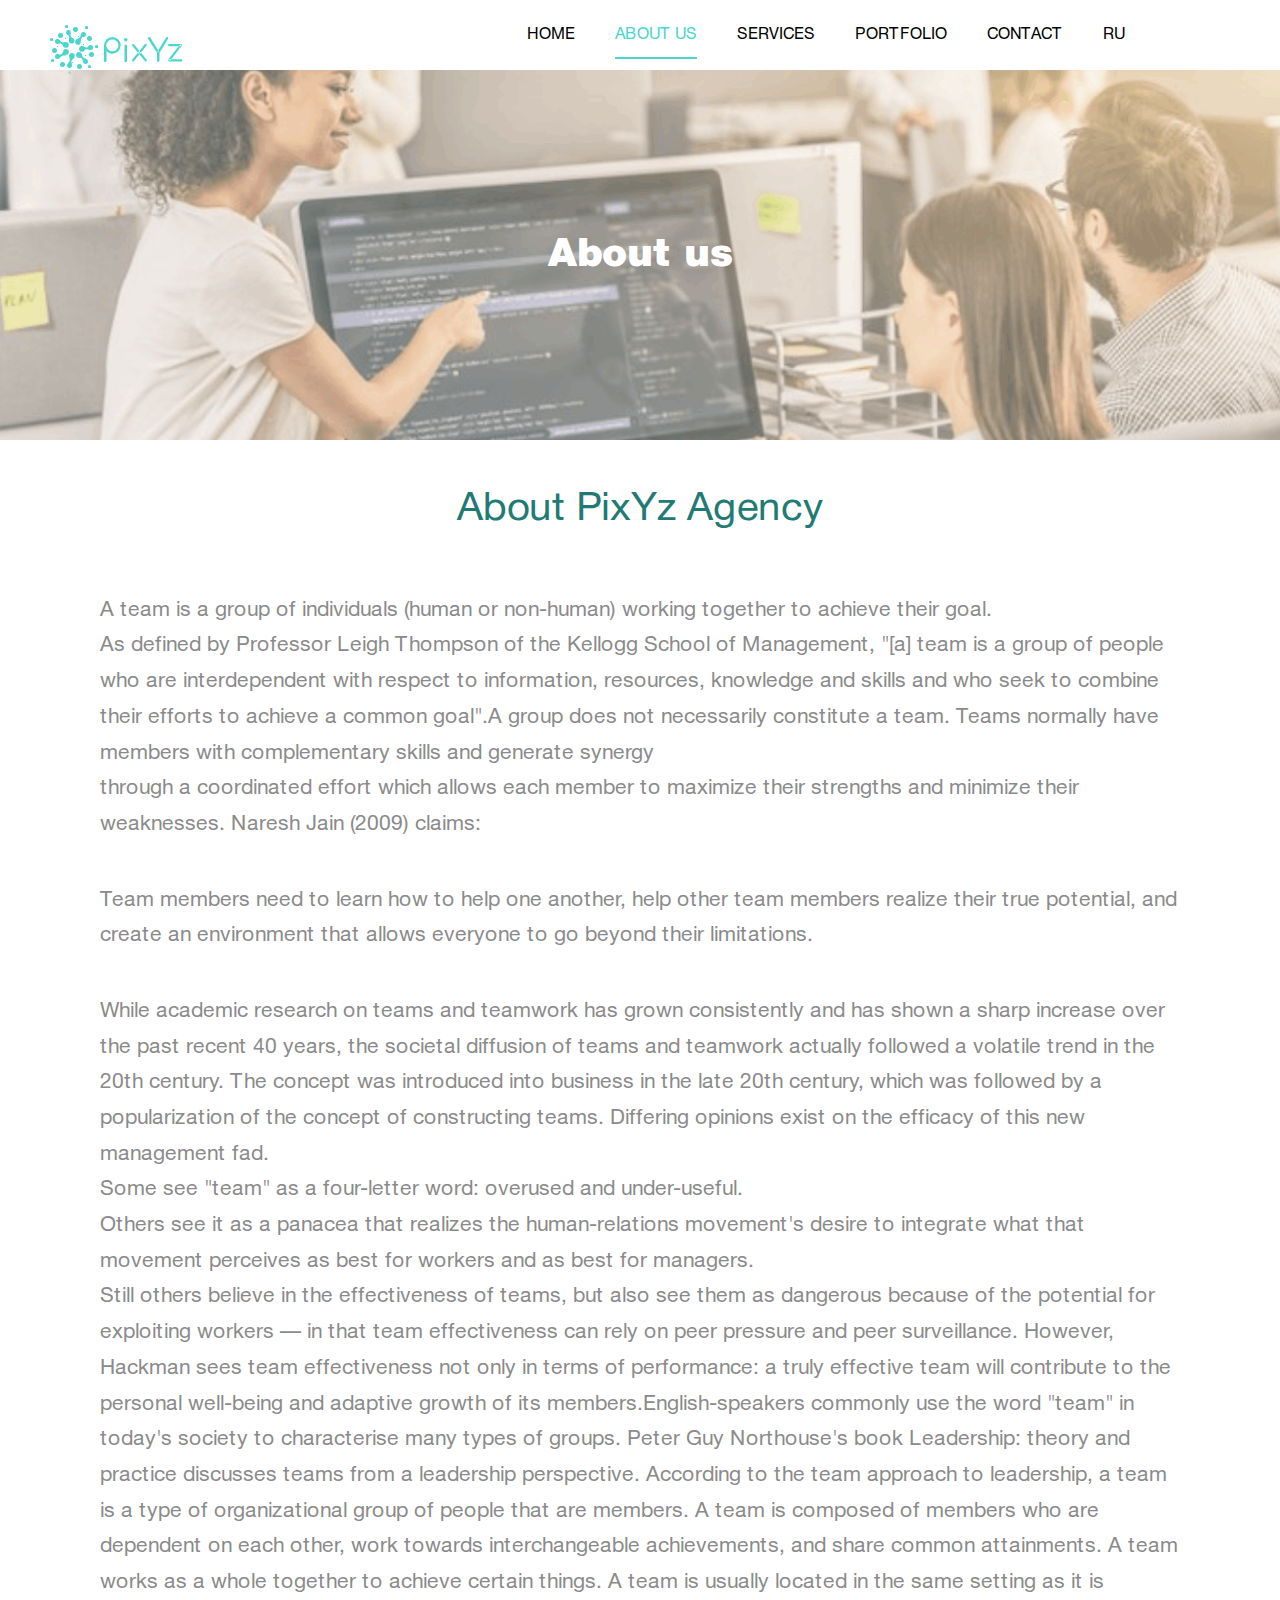
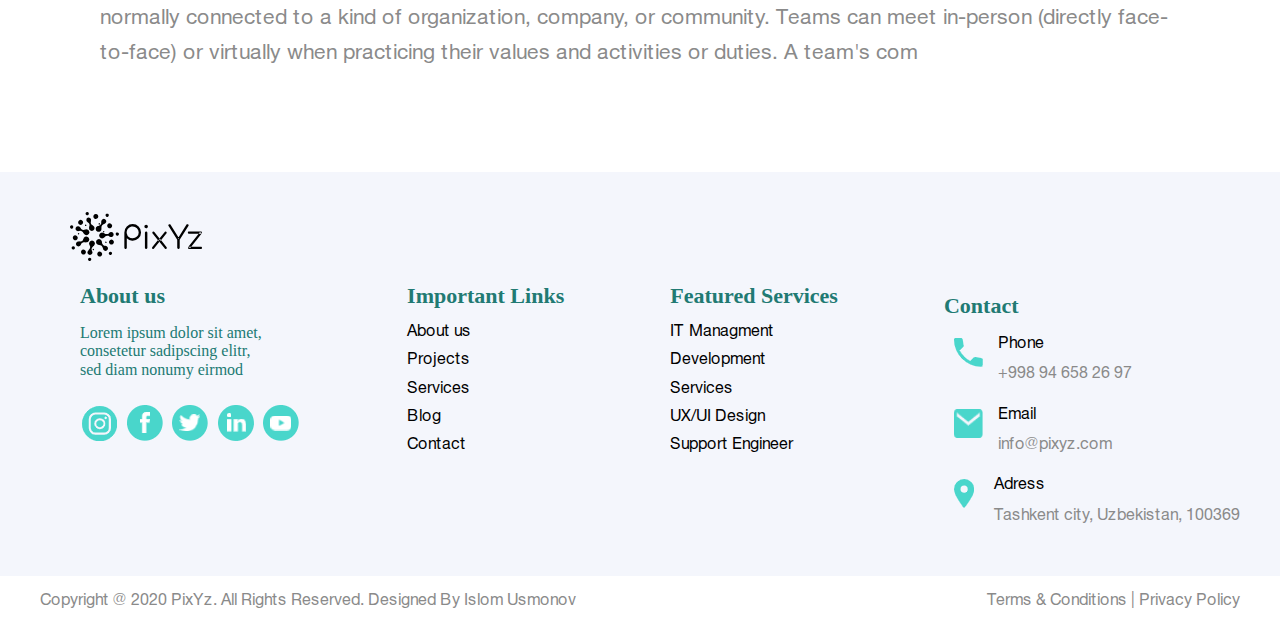
==== about_us.html @ d9779541 "add files" ====
<!DOCTYPE html>
<html lang="en">

<head>
    <meta charset="UTF-8">
    <meta http-equiv="X-UA-Compatible" content="IE=edge">
    <meta name="viewport" content="width=device-width, initial-scale=1.0">
    <title>About us</title>
    <link rel="icon" href="./asseste/images/site_icon.svg">
    <link rel="stylesheet" href="./asseste/fonts/stylesheet.css">
    <link rel="stylesheet" href="./asseste/Css/style.css">
    <link rel="stylesheet" href="./asseste/Css/about_us.css">
    <link rel="stylesheet" href="./asseste/Css/Responsive/Home_responsive.css">
    <link rel="stylesheet" href="./asseste/Css/Responsive/About_responsive.css">
</head>

<body>
    <header>
        <nav class="container glv_header">
            <div>
                <img src="./asseste/images/logo.png" alt=""> 
            </div>
            <ul>
                <li>
                    <a href="./index.html">HOME</a>
                </li>
                <li class="home">
                    <a href="./about_us.html">ABOUT US</a>
                </li>
                <li>
                    <a href="./services.html">SERVICES</a>
                </li>
                <li>
                    <a href="./portafilo.html">PORTFOLIO</a>
                </li>
                <li>
                    <a href="./contact.html">CONTACT</a>
                </li>
                <li class="drop_down_hover">
                    <div class="drop_down_wrapper">
                        <p class="drop_down">RU</p>
                        <img src="./asseste/images/dropdown.png" alt="" width="20" height="13">
                    </div>
                    <div class="drop_down_menu">
                        <p>UZ</p>
                        <p>RU</p>
                        <p>EN</p>
                    </div>
                </li>
            </ul>
        </nav>
        <div class="hamburger_menu ">
            <nav class="container">
                <div>
                    <img src="./asseste/images/logo.png" alt=""> 
                </div>
                <ul>
                    <li class="drop_down_hover">
                        <div class="drop_down_wrapper">
                            <p class="drop_down">RU</p>
                            <img src="./asseste/images/dropdown.png" alt="" width="20" height="13">
                        </div>
                        <div class="drop_down_menu">
                            <p>UZ</p>
                            <p>RU</p>
                            <p>EN</p>
                        </div>
                    </li>
                    <li>
                        <button class="burger_open_button"><img src="./asseste/images/Hamburger_icon.svg.png" alt=""></button>
                    </li>
                </ul>
            </nav>
            <div class="burder_body">
                <button>&times;</button>
            <ul>
                <li class="home">
                    <a href="./index.html">HOME</a>
                </li>
                <li>
                    <a href="./about_us.html">ABOUT US</a>
                </li>
                <li>
                    <a href="./services.html">SERVICES</a>
                </li>
                <li>
                    <a href="./portafilo.html">PORTFOLIO</a>
                </li>
                <li>
                    <a href="./contact.html">CONTACT</a>
                </li>
            </ul>
            </div>
        </div>
    </header>

    <main>
        <section class="Hero_section">
            <div class="hero_section_wrapper container">
                <h1>About us</h1>
            </div>
        </section>
        <section class="content_section">
            <div class="content_wrapper container">
                <h1>About PixYz Agency</h1>
                <p>
                    A team is a group of individuals (human or non-human) working together to achieve their goal. <br>
                    As defined by Professor Leigh Thompson of the Kellogg School of Management, "[a] team is a group of
                    people who are
                    interdependent with respect to information, resources, knowledge and skills and who seek to combine
                    their efforts to achieve a
                    common goal".A group does not necessarily constitute a team. Teams normally have members with
                    complementary skills
                    and generate synergy <br>
                    through a coordinated effort which allows each member to maximize their strengths and minimize their
                    weaknesses. Naresh
                    Jain (2009) claims:
                </p>
                <p> Team members need to learn how to help one another, help other team members realize their true
                    potential, and create an
                    environment that allows everyone to go beyond their limitations.</p>


                <p>
                    While academic research on teams and teamwork has grown consistently and has shown a sharp increase
                    over the past recent
                    40 years, the societal diffusion of teams and teamwork actually followed a volatile trend in the
                    20th century. The concept was
                    introduced into business in the late 20th century, which was followed by a popularization of the
                    concept of constructing teams.
                    Differing opinions exist on the efficacy of this new management fad.<br>
                    Some see "team" as a four-letter word: overused and under-useful. <br>
                    Others see it as a panacea that realizes the human-relations movement's desire to integrate what
                    that movement perceives as
                    best for workers and as best for managers. <br>
                    Still others believe in the effectiveness of teams, but also see them as dangerous because of the
                    potential for exploiting
                    workers — in that team effectiveness can rely on peer pressure and peer surveillance.
                    However, Hackman sees team effectiveness not only in terms of performance: a truly effective team
                    will contribute to the
                    personal well-being and adaptive growth of its members.English-speakers commonly use the word "team"
                    in today's society to
                    characterise many types of groups. Peter Guy Northouse's book Leadership: theory and practice
                    discusses teams from a leadership perspective. According to the team approach to leadership, a team
                    is a type of
                    organizational group of people that are members. A team is composed of members who are dependent on
                    each other, work
                    towards interchangeable achievements, and share common attainments. A team works as a whole together
                    to achieve certain
                    things. A team is usually located in the same setting as it is normally connected to a kind of
                    organization, company, or
                    community. Teams can meet in-person (directly face-to-face) or virtually when practicing their
                    values and activities or duties. A
                    team's com
                </p>
            </div>
        </section>
    </main>
    <footer>
        <div class="footer-wrapper container">
            <img src="./asseste/images/logo.svg" alt="">
            <div>
                <ul class="footer_biglist">
                    <li>
                        <strong> About us</strong>
                        <p>Lorem ipsum dolor sit amet,
                            consetetur sadipscing elitr,
                            sed diam nonumy eirmod</p>
                        <div class="linked_list_footer">
                            <a href="./">
                                <img src="./asseste/images/icon_intagram.png" alt="">
                            </a>
                            <a href="./">
                                <img src="./asseste/images/icon_facebook.png" alt="">
                            </a>
                            <a href="./">
                                <img src="./asseste/images/icon_twich.png" alt="">
                            </a>
                            <a href="./">
                                <img src="./asseste/images/icon_in.png" alt="">
                            </a>
                            <a href="./">
                                <img src="./asseste/images/icon_youttube.png" alt="">
                            </a>
                        </div>
                    </li>
                    <li>
                        <ul class="footer_mini-list">
                            <li>
                                <strong>Important Links</strong>
                            </li>
                            <li>
                                <a href="./about_us.html">About us </a>
                            </li>
                            <li>
                                <a href="./portafilo.html">Projects </a>
                            </li>
                            <li>
                                <a href="./services.html">Services</a>
                            </li>
                            <li>
                                <a href="./portafilo.html">Blog </a>
                            </li>
                            <li>
                                <a href="./contact.html">Contact</a>
                            </li>
                        </ul>
                    </li>
                    <li>
                        <ul class="footer_mini-list">
                            <li>
                                <strong>Featured Services</strong>
                            </li>
                            <li>
                                <a href="./#servies">IT Managment</a>
                            </li>
                            <li>
                                <a href="./#servies">Development</a>
                            </li>
                            <li>
                                <a href="./#servies">Services</a>
                            </li>
                            <li>
                                <a href="./#servies">UX/UI Design</a>
                            </li>
                            <li>
                                <a href="./#servies">Support Engineer</a>
                            </li>
                        </ul>
                    </li>
                    <li>
                        <ul class="footer_mini-list contant-list">
                            <li>
                                <strong> Contact</strong>
                            </li>
                            <li>
                                <img src="./asseste/images/icon_tell.png" alt="">
                                <div>
                                    <p>Phone </p>
                                    <a href="/">+998 94 658 26 97</a>
                                </div>
                            </li>
                            <li>
                                <img src="./asseste/images/icon_message.png" alt="">
                                <div>
                                    <p>Email</p>
                                    <a href="/">info@pixyz.com</a>
                                </div>
                            </li>
                            <li>
                                <img class="icon_location" src="./asseste/images/icon_location.png" alt="">
                                <div>
                                    <p>Adress</p>
                                    <a href="/">Tashkent city, Uzbekistan, 100369</a>
                                </div>
                            </li>
                        </ul>
                    </li>
                </ul>
            </div>
        </div>
    </footer>
    <div class="auhor_policy container">
        <p>Copyright @ 2020 PixYz. All Rights Reserved. Designed By Islom Usmonov</p>
        <p><a href="/">Terms & Conditions</a> | <a href="/">Privacy Policy</a></p>
    </div>
    <script src="./asseste/JS/hamburger_menu.js"></script>
</body>

</html>
---- asseste/fonts/stylesheet.css ----
@font-face {
    font-family: 'HelveticaNeueCyr';
    src: url('HelveticaNeueCyr-Black.woff2') format('woff2'),
        url('HelveticaNeueCyr-Black.woff') format('woff');
    font-weight: 900;
    font-style: normal;
    font-display: swap;
}

@font-face {
    font-family: 'HelveticaNeueCyr';
    src: url('HelveticaNeueCyr-UltraLight.woff2') format('woff2'),
        url('HelveticaNeueCyr-UltraLight.woff') format('woff');
    font-weight: 200;
    font-style: normal;
    font-display: swap;
}

@font-face {
    font-family: 'HelveticaNeueCyr';
    src: url('HelveticaNeueCyr-Roman.woff2') format('woff2'),
        url('HelveticaNeueCyr-Roman.woff') format('woff');
    font-weight: normal;
    font-style: normal;
    font-display: swap;
}

@font-face {
    font-family: 'HelveticaNeueCyr';
    src: url('HelveticaNeueCyr-Thin.woff2') format('woff2'),
        url('HelveticaNeueCyr-Thin.woff') format('woff');
    font-weight: 100;
    font-style: normal;
    font-display: swap;
}

@font-face {
    font-family: 'HelveticaNeueCyr';
    src: url('HelveticaNeueCyr-UltraLightItalic.woff2') format('woff2'),
        url('HelveticaNeueCyr-UltraLightItalic.woff') format('woff');
    font-weight: 200;
    font-style: italic;
    font-display: swap;
}
---- asseste/Css/style.css ----
@charset "UTF-8";

*,
*::before,
*::after {
  -webkit-box-sizing: border-box;
  box-sizing: border-box;
}

body {
  margin: 0;
  padding: 0;
  font-family: 'HelveticaNeueCyr';
}

ul li {
  list-style: none;
}

a {
  text-decoration: none;
}

.container {
  width: 1540px;
  margin: 0 auto;
}

header nav {
  padding: 15px;
  display: -webkit-box;
  display: -ms-flexbox;
  display: flex;
  -webkit-box-pack: justify;
  -ms-flex-pack: justify;
  justify-content: space-between;
}

header nav ul {
  display: -webkit-box;
  display: -ms-flexbox;
  display: flex;
  margin-right: 50px;
}

header nav ul li {
  padding: 10px 20px;
}

header nav ul li a {
  color: black;
  -webkit-transition: all 0.5s;
  transition: all 0.5s;
  font-family: 'HelveticaNeueCyr';
}

header nav ul li a:hover {
  padding-bottom: 15px;
  font-weight: 500;
  font-size: 15;
  color: #49d6cb !important;
  border-bottom: 2px solid #49d6cb;
}

header nav ul .home a {
  padding-bottom: 15px;
  font-weight: 500;
  font-size: 15;
  color: #49d6cb !important;
  border-bottom: 2px solid #49d6cb;
}

.drop_down_wrapper {
  margin: 0;
  padding: 10px;
  display: -webkit-box;
  display: -ms-flexbox;
  display: flex;
  -webkit-box-orient: horizontal;
  -webkit-box-direction: normal;
  -ms-flex-direction: row;
  flex-direction: row;
}

.drop_down_wrapper {
  margin-left: -10px;
}

.drop_down_wrapper p {
  margin: 0;
  padding: 0px;
  margin-top: -10px;
}

.drop_down_wrapper img {
  margin-left: 5px;
  margin-top: -10px;
}

.drop_down_hover:hover .drop_down_menu {
  display: block;
}

.drop_down_menu {
  display: none;
  background-color: #fdfdf8;
  width: 50px;
  text-align: center;
  position: absolute;
  z-index: 5;
}

.drop_down_menu p {
  padding: 5px;
}

.drop_down_menu p:hover {
  cursor: pointer;
}
.hamburger_menu {
  display: none;
}
.hamburger_menu nav ul li{
  margin-top: -10px;
} 
.hamburger_menu .burder_body {
  position: fixed;
  width: 100%;
  height: 100vh;
  background-color: rgba(0, 0, 0, 0.8);
  z-index: 5000;
  top: 0;
  left: 0;
  right: 100%;
  bottom: 0;
  text-align: right;
  padding: 20px;
  transition: all 1s;
}
.hamburger_menu .burder_body ul li a{
  color: #fff;
  display: inline-block;
  padding: 20px 0;
  
}
.hamburger_menu .burder_body button {
  background-color: rgba(0, 0, 0, 0.8);
  color: #fff;
  border: none;
  font-size: 35px;
}
.burger_open_button {
  background-color: #fff;
  border: none;
 
}
.burger_open_button img {
  width: 25px;
  height: 25px;
}
.Hero_wrapper {
  margin-top: 100px;
  display: -webkit-box;
  display: -ms-flexbox;
  display: flex;
  -webkit-box-pack: justify;
  -ms-flex-pack: justify;
  justify-content: space-between;
  padding: 20px;
}

.Hero_wrapper .hero_left {
  margin-top: 1%;
}

.Hero_wrapper .hero_left h2 {
  font-family: 'comfortaa';
  font-weight: bold;
  width: 360px;
  font-size: 56px;
  font-weight: 500;
}

.Hero_wrapper .hero_left p {
  width: 633px;
  margin-top: -20px;
  font-size: 20px;
}

.Hero_wrapper .img_call {
  display: block;
  margin-top: -20px;
  margin-left: 100%;
  -webkit-transition: all 1s;
  transition: all 1s;
}

.Hero_wrapper .img_call:hover {
  cursor: pointer;
  -webkit-transform: scale(1.5);
  transform: scale(1.5);
}

.Hero_wrapper .hero_left::before {
  content: url("../images/dots_hero.png");
  position: absolute;
  margin-left: -3%;
  margin-top: 5%;
}

.Hero_wrapper .hero_left::after {
  content: url("../images/bacground_hero_2.png");
  position: absolute;
  margin-left: 7.5%;
  margin-top: -16%;
  z-index: -5;
}

.PixYz-easier_section {
  background-image: url("../images/img_bacground_3.png"), url("../images/img_bacground_2.png");
  background-position: top left, top right;
  background-size: 1038px, 1042px;
  background-repeat: no-repeat;
}

.PixYz-easier_wrapper div {
  padding-top: 180px;
  margin: 90px;
  text-align: center;
  padding-bottom: 310px;
}

.PixYz-easier_wrapper h4 {
  font-size: 40px;
  font-weight: 300;
  font-family: "comfortaa";
  color: #217a73;
}

.PixYz-easier_wrapper p {
  color: #8a8a8a;
  font-size: 22px;
  width: 1266px;
  margin: 0 auto;
  margin-top: -10px;
  line-height: 1.5;
  position: relative;
}

.PixYz-easier_wrapper p::after {
  content: url("../images/Component 2 – 1.png");
  position: absolute;
  left: 30%;
  right: 0;
  height: 100px;
}

.services_section {
  background-color: #f4f6fc;
  margin-top: -110px;
  padding-top: 50px;
}

.services_section .services_wrapper {
  text-align: center;
}

.services_section .services_wrapper h3 {
  font-size: 40px;
  font-weight: 400;
  color: #217a73;
}

.services_section .services_wrapper .paragrph_services {
  font-size: 24px;
  color: #7d7d7d;
  width: 950px;
  margin: 0 auto;
  line-height: 1.5;
}

.services_section .services_wrapper .services_cards {
  position: relative;
  display: -webkit-box;
  display: -ms-flexbox;
  display: flex;
  -ms-flex-wrap: wrap;
  flex-wrap: wrap;
  margin: 0 auto;
  margin-top: 20px;
  margin-bottom: 10px;
}

.services_section .services_wrapper .services_cards li {
  width: 420px;
  margin: 0 auto;
  background-color: #fff;
  border-radius: 10px;
  margin: 20px;
  -webkit-transition: all 0.5s;
  transition: all 0.5s;
  z-index: 5;
}

.services_section .services_wrapper .services_cards li div {
  margin-top: 40px;
  background-color: #49d6cb;
  border-radius: 50%;
  display: inline-block;
  width: 91px;
  height: 91px;
}

.services_section .services_wrapper .services_cards li div svg {
  margin: 0 auto;
  margin-top: 20%;
}

.services_section .services_wrapper .services_cards li h4 {
  font-size: 24px;
  font-weight: 500;
  font-family: "comfortaa";
}

.services_section .services_wrapper .services_cards li p {
  width: 300px;
  font-size: 16px;
  color: #c9c9c9;
  margin: 0 auto;
  line-height: 1.5;
}

.services_section .services_wrapper .services_cards li a {
  display: inline-block;
  margin: 20px;
  margin-bottom: 40px;
  color: #49d6cb;
}

.services_section .services_wrapper .services_cards li:hover {
  background-color: #49d6cb;
}

.services_section .services_wrapper .services_cards li:hover svg path{
  fill: #49D6CB!important;
}
.services_section .services_wrapper .services_cards li:hover a {
  color: #fff;
}

.services_section .services_wrapper .services_cards li:hover p {
  color: #fff;
}

.services_section .services_wrapper .services_cards li:hover h4 {
  color: #fff;
}

.services_section .services_wrapper .services_cards li:hover div {
  background-color: #fff;
}

.services_section .services_wrapper .services_cards li:hover div img svg path {
  fill: #217a73 !important;
}

.services_section .services_wrapper .services_cards::after {
  content: url("../images/servis_bacground.png");
  position: absolute;
  right: 8%;
  bottom: -20%;
}

.services_section .services_wrapper .img_servis_new {
  display: inline-block;
  margin-bottom: -40px;
  -webkit-transition: all 0.5s;
  transition: all 0.5s;
}

.services_section .services_wrapper .img_servis_new:hover {
  cursor: pointer;
  -webkit-transform: scale(1.1);
  transform: scale(1.1);
}

.work_line_section .work_line_wrapper {
  margin-top: 100px;
  text-align: center;
}

.work_line_section .work_line_wrapper h2 {
  color: #217a73;
  font-weight: 500;
  font-size: 40px;
}

.work_line_section .work_line_wrapper ul {
  display: -webkit-box;
  display: -ms-flexbox;
  display: flex;
  -webkit-box-orient: vertical;
  -webkit-box-direction: normal;
  -ms-flex-direction: column;
  flex-direction: column;
}

.work_line_section .work_line_wrapper ul .first_li::before {
  content: url("../images/Group 1580.png");
  position: absolute;
  margin-top: -9%;
  margin-left: 5%;
}

.work_line_section .work_line_wrapper ul .middle_li::before {
  content: url("../images/Group 1582.png");
  position: absolute;
  margin-top: -18%;
  margin-left: 3%;
}

.work_line_section .work_line_wrapper ul .last_li::before {
  content: url("../images/Group 1583.png");
  position: absolute;
  margin-top: -14%;
  margin-left: 27%;
}

.work_line_section .work_line_wrapper ul .last_li::after {
  content: url("../images/Group 1584.png");
  position: absolute;
  margin-top: 19%;
  margin-left: 32%;
}

.work_line_section .work_line_wrapper ul li {
  display: -webkit-box;
  display: -ms-flexbox;
  display: flex;
  -ms-flex-pack: distribute;
  justify-content: space-around;
  margin-top: 190px;
}

.work_line_section .work_line_wrapper ul li div {
  margin-top: 2%;
}

.work_line_section .work_line_wrapper ul li div h3 {
  color: #217a73;
  text-align: left;
  font-size: 32px;
  font-weight: 500;
}

.work_line_section .work_line_wrapper ul li div p {
  width: 610px;
  text-align: left;
  color: #8a8a8a;
  font-size: 24px;
  line-height: 1.5;
}

.work_line_section .work_line_wrapper button {
  background-color: #49d6cb;
  border: none;
  border-radius: 5px;
  padding: 15px 40px;
  margin-top: 80px;
  -webkit-transition: all 0.5s;
  transition: all 0.5s;
  border: 1px solid #fff;
}

.work_line_section .work_line_wrapper button a {
  color: #fff;
}

.work_line_section .work_line_wrapper button:hover {
  background-color: #fff;
  color: #49d6cb;
  cursor: pointer;
  border: 1px solid #49d6cb;
}

.work_line_section .work_line_wrapper button:hover a {
  color: #49d6cb !important;
}

.flex_reverse {
  display: -webkit-box;
  display: -ms-flexbox;
  display: flex;
  -webkit-box-orient: horizontal !important;
  -webkit-box-direction: reverse !important;
  -ms-flex-direction: row-reverse !important;
  flex-direction: row-reverse !important;
}

.flex_reverse div {
  margin-top: 0 !important;
}

.technologies_section .technologies_wrapper {
  margin-top: 70px;
}

.technologies_section .technologies_wrapper h2 {
  color: #217a73;
  text-align: center;
  font-weight: normal;
  font-size: 40px;
}

.technologies_section .technologies_wrapper p {
  color: #7d7d7d;
  font-size: 24px;
  width: 90%;
  line-height: 1.5;
  position: relative;
}

.technologies_section .technologies_wrapper p::before {
  content: url("../images/servis_bacground.png");
  position: absolute;
  margin-top: -50px;
  margin-left: -70px;
}

.technologies_section .technologies_wrapper ul {
  display: -webkit-box;
  display: -ms-flexbox;
  display: flex;
  -ms-flex-wrap: wrap;
  flex-wrap: wrap;
}

.technologies_section .technologies_wrapper ul li {
  width: 105px;
  height: 120px;
  margin: 16px;
  background-color: #fff !important;
  z-index: 5;
  -webkit-transition: all 0.5s;
  transition: all 0.5s;
}

.technologies_section .technologies_wrapper ul li img {
  width: 50px;
  height: 50px;
  margin-left: 25%;
  margin-top: 20%;
}

.technologies_section .technologies_wrapper ul li h6 {
  margin-top: 20px;
  text-align: center;
  color: #fff;
  font-size: 16px;
}

.technologies_section .technologies_wrapper ul li:hover {
  -webkit-box-shadow: 0px 0px 15px 5px rgba(0, 0, 0, 0.160784);
  box-shadow: 0px 0px 15px 5px rgba(0, 0, 0, 0.160784);
}

.technologies_section .technologies_wrapper ul li:hover h6 {
  color: #7d7d7d;
}

.section_slider {
  background-color: #F4F6FC;
}

.section_slider .slider_wrapper {
  padding-bottom: 80px;
  width: 900px;
}

.section_slider .slider_wrapper .swiper-slide {
  text-align: center;
}

.section_slider .slider_wrapper .swiper-slide h3 {
  padding-top: 60px;
  color: #217a73;
  font-size: 40px;
  font-weight: 500;
}

.section_slider .slider_wrapper .swiper-slide p {
  margin: 0 auto;
  margin-top: -20px;
  width: 637px;
  color: #7d7d7d;
  line-height: 2;
}

.section_slider .slider_wrapper .swiper-slide p::before {
  content: url("../images/vergul_icon.png");
  position: absolute;
  margin-left: -150px;
  margin-top: -50px;
}

.section_slider .slider_wrapper .swiper-slide p::after {
  content: url("../images/vergul_icon.png");
  position: absolute;
  margin-left: 0px;
  -webkit-transform: rotate(180deg);
  transform: rotate(180deg);
  margin-top: 0px;
}

.section_slider .slider_wrapper .swiper-slide .user_slider_wrpapper {
  display: -webkit-box;
  display: -ms-flexbox;
  display: flex;
  -webkit-box-pack: center;
  -ms-flex-pack: center;
  justify-content: center;
  margin-top: 20px;
  padding-bottom: 40px;
}

.section_slider .slider_wrapper .swiper-slide .user_slider_wrpapper img {
  width: 60px;
  height: 60px;
}

.section_slider .slider_wrapper .swiper-slide .user_slider_wrpapper div {
  margin-left: 20px;
  margin-bottom: 50px;
  margin-top: 8px;
}

.section_slider .slider_wrapper .swiper-slide .user_slider_wrpapper div strong {
  font-size: 16px;
  font-weight: 500;
}

.section_slider .slider_wrapper .swiper-slide .user_slider_wrpapper div h6 {
  text-align: left;
  margin: 5px 0px;
  color: #49d6cb;
  font-size: 16px;
  font-weight: 500;
}

.post_user_section .post_user_wrapper {
  max-width: 1409px;
  -webkit-box-shadow: 0px 0px 20px 2px rgba(0, 0, 0, 0.160784);
  box-shadow: 0px 0px 20px 2px rgba(0, 0, 0, 0.160784);
  display: -webkit-box;
  display: -ms-flexbox;
  display: flex;
  margin-top: 80px;
}

.post_user_section .post_user_wrapper .post_user_left {
  width: 1050px;
  padding: 20px;
}

.post_user_section .post_user_wrapper .post_user_left h3 {
  color: #217a73;
  font-size: 32px;
}

.post_user_section .post_user_wrapper .post_user_left form {
  display: -webkit-box;
  display: -ms-flexbox;
  display: flex;
  -ms-flex-wrap: wrap;
  flex-wrap: wrap;
}

.post_user_section .post_user_wrapper .post_user_left form input {
  margin: 10px;
  padding: 15px;
  width: 393px;
  border: none;
  border: 1px solid #49d6cb !important;
  color: #c9c9c9 !important;
}

.post_user_section .post_user_wrapper .post_user_left form select {
  padding: 15px;
  width: 393px;
  color: #c9c9c9;
  margin: 10px;
  border: none;
  border: 1px solid #49d6cb;
  background-color: inherit !important;
}

.post_user_section .post_user_wrapper .post_user_left form textarea {
  width: 810px;
  margin: 10px;
  padding: 10px;
  text-align: left;
  border: none;
  color: #c9c9c9;
  border: 1px solid #49d6cb;
  background-color: inherit !important;
  resize: none;
}

.post_user_section .post_user_wrapper .post_user_left button {
  background-color: #49d6cb;
  display: block;
  border: 1px solid #fff;
  padding: 15px 50px;
  color: #fff;
  margin: 10px;
  -webkit-transition: all 0.5s;
  transition: all 0.5s;
}

.post_user_section .post_user_wrapper .post_user_left button:hover {
  background-color: #fff;
  color: #49d6cb;
  border: 1px solid #49d6cb;
}

.post_user_section .post_user_wrapper .post_user_right {
  background-image: url("../images/img_post.png");
  background-position: bottom right;
  background-repeat: no-repeat;
  background-size: 290px;
  background-color: #49d6cb;
  width: 650px;
  padding-left: 90px;
}

.post_user_section .post_user_wrapper .post_user_right h3 {
  color: #fff;
  font-size: 32px;
  font-weight: 600;
  margin-top: 45px;
}

.post_user_section .post_user_wrapper .post_user_right a {
  display: block;
  color: #fff;
  font-size: 16px;
  font-weight: normal;
  margin-top: 45px;
}

footer {
  margin-top: 100px;
  background-color: #f4f6fc;
}

footer .footer-wrapper {
  padding-bottom: 20px;
}

footer .footer-wrapper img {
  margin-top: 40px;
  margin-left: 30px;
}

footer .footer-wrapper .footer_biglist {
  display: -webkit-box;
  display: -ms-flexbox;
  display: flex;
  -ms-flex-wrap: nowrap;
  flex-wrap: nowrap;
  -webkit-box-pack: justify;
  -ms-flex-pack: justify;
  justify-content: space-between;
}

footer .footer-wrapper .footer_biglist li:nth-child(1) {
  color: #217a73;
  font-weight: normal;
  font-family: "comfortaa";
  font-size: 22px;
  margin-bottom: 10px;
}

footer .footer-wrapper .footer_biglist li:nth-child(1) p {
  width: 190px;
  font-size: 16px;
}

footer .footer-wrapper .footer_biglist .footer_mini-list li a {
  color: #000 !important;
  padding: 5px 0;
  display: block;
  transition: color 0.5s;
}

footer .footer-wrapper .footer_biglist .footer_mini-list li a:hover {
  color: #217a73 !important;
}

footer .footer-wrapper .footer_biglist .linked_list_footer a {
  margin: 0;
}

footer .footer-wrapper .footer_biglist .linked_list_footer a img {
  margin: 10px 2px;
}

footer .footer-wrapper .footer_biglist .contant-list li {
  display: -webkit-box;
  display: -ms-flexbox;
  display: flex;
  margin: 10px 0;
}

footer .footer-wrapper .footer_biglist .contant-list li img {
  padding: 0;
  margin: 0;
  width: 29px;
  height: 29px;
  margin: 10px;
  margin-right: 15px;
}

footer .footer-wrapper .footer_biglist .contant-list li .icon_location {
  height: 29px !important;
  margin-right: 20px;
  width: 20px !important;
}

footer .footer-wrapper .footer_biglist .contant-list li div {
  margin-top: 7px;
}

footer .footer-wrapper .footer_biglist .contant-list li div p {
  font-size: 16px;
  color: #000;
  padding: 0;
  margin: 0;
  margin-bottom: 7px;
}

footer .footer-wrapper .footer_biglist .contant-list li div a {
  color: #8a8a8a !important;
  font-size: 16px !important;
}

.auhor_policy {
  display: -webkit-box;
  display: -ms-flexbox;
  display: flex;
  -webkit-box-pack: justify;
  -ms-flex-pack: justify;
  justify-content: space-between;
}

.auhor_policy p {
  color: #8a8a8a;
  font-size: 16px;
}

.auhor_policy p a {
  color: #8a8a8a;
}


.hide {
  display: none !important;
}

.show {
  display: flex;
}

/* normalize css */

/*! normalize.css v8.0.1 | MIT License | github.com/necolas/normalize.css */

/* Document
   ========================================================================== */

/**
 * 1. Correct the line height in all browsers.
 * 2. Prevent adjustments of font size after orientation changes in iOS.
 */

 html {
  line-height: 1.15; /* 1 */
  -webkit-text-size-adjust: 100%; /* 2 */
}

/* Sections
   ========================================================================== */

/**
 * Remove the margin in all browsers.
 */

body {
  margin: 0;
}

/**
 * Render the `main` element consistently in IE.
 */

main {
  display: block;
}

/**
 * Correct the font size and margin on `h1` elements within `section` and
 * `article` contexts in Chrome, Firefox, and Safari.
 */

h1 {
  font-size: 2em;
  margin: 0.67em 0;
}

/* Grouping content
   ========================================================================== */

/**
 * 1. Add the correct box sizing in Firefox.
 * 2. Show the overflow in Edge and IE.
 */

hr {
  box-sizing: content-box; /* 1 */
  height: 0; /* 1 */
  overflow: visible; /* 2 */
}

/**
 * 1. Correct the inheritance and scaling of font size in all browsers.
 * 2. Correct the odd `em` font sizing in all browsers.
 */

pre {
  font-family: monospace, monospace; /* 1 */
  font-size: 1em; /* 2 */
}

/* Text-level semantics
   ========================================================================== */

/**
 * Remove the gray background on active links in IE 10.
 */

a {
  background-color: transparent;
}

/**
 * 1. Remove the bottom border in Chrome 57-
 * 2. Add the correct text decoration in Chrome, Edge, IE, Opera, and Safari.
 */

abbr[title] {
  border-bottom: none; /* 1 */
  text-decoration: underline; /* 2 */
  text-decoration: underline dotted; /* 2 */
}

/**
 * Add the correct font weight in Chrome, Edge, and Safari.
 */

b,
strong {
  font-weight: bolder;
}

/**
 * 1. Correct the inheritance and scaling of font size in all browsers.
 * 2. Correct the odd `em` font sizing in all browsers.
 */

code,
kbd,
samp {
  font-family: monospace, monospace; /* 1 */
  font-size: 1em; /* 2 */
}

/**
 * Add the correct font size in all browsers.
 */

small {
  font-size: 80%;
}

/**
 * Prevent `sub` and `sup` elements from affecting the line height in
 * all browsers.
 */

sub,
sup {
  font-size: 75%;
  line-height: 0;
  position: relative;
  vertical-align: baseline;
}

sub {
  bottom: -0.25em;
}

sup {
  top: -0.5em;
}

/* Embedded content
   ========================================================================== */

/**
 * Remove the border on images inside links in IE 10.
 */

img {
  border-style: none;
}

/* Forms
   ========================================================================== */

/**
 * 1. Change the font styles in all browsers.
 * 2. Remove the margin in Firefox and Safari.
 */

button,
input,
optgroup,
select,
textarea {
  font-family: inherit; /* 1 */
  font-size: 100%; /* 1 */
  line-height: 1.15; /* 1 */
  margin: 0; /* 2 */
}

/**
 * Show the overflow in IE.
 * 1. Show the overflow in Edge.
 */

button,
input { /* 1 */
  overflow: visible;
}

/**
 * Remove the inheritance of text transform in Edge, Firefox, and IE.
 * 1. Remove the inheritance of text transform in Firefox.
 */

button,
select { /* 1 */
  text-transform: none;
}

/**
 * Correct the inability to style clickable types in iOS and Safari.
 */

button,
[type="button"],
[type="reset"],
[type="submit"] {
  -webkit-appearance: button;
}

/**
 * Remove the inner border and padding in Firefox.
 */

button::-moz-focus-inner,
[type="button"]::-moz-focus-inner,
[type="reset"]::-moz-focus-inner,
[type="submit"]::-moz-focus-inner {
  border-style: none;
  padding: 0;
}

/**
 * Restore the focus styles unset by the previous rule.
 */

button:-moz-focusring,
[type="button"]:-moz-focusring,
[type="reset"]:-moz-focusring,
[type="submit"]:-moz-focusring {
  outline: 1px dotted ButtonText;
}

/**
 * Correct the padding in Firefox.
 */

fieldset {
  padding: 0.35em 0.75em 0.625em;
}

/**
 * 1. Correct the text wrapping in Edge and IE.
 * 2. Correct the color inheritance from `fieldset` elements in IE.
 * 3. Remove the padding so developers are not caught out when they zero out
 *    `fieldset` elements in all browsers.
 */

legend {
  box-sizing: border-box; /* 1 */
  color: inherit; /* 2 */
  display: table; /* 1 */
  max-width: 100%; /* 1 */
  padding: 0; /* 3 */
  white-space: normal; /* 1 */
}

/**
 * Add the correct vertical alignment in Chrome, Firefox, and Opera.
 */

progress {
  vertical-align: baseline;
}

/**
 * Remove the default vertical scrollbar in IE 10+.
 */

textarea {
  overflow: auto;
}

/**
 * 1. Add the correct box sizing in IE 10.
 * 2. Remove the padding in IE 10.
 */

[type="checkbox"],
[type="radio"] {
  box-sizing: border-box; /* 1 */
  padding: 0; /* 2 */
}

/**
 * Correct the cursor style of increment and decrement buttons in Chrome.
 */

[type="number"]::-webkit-inner-spin-button,
[type="number"]::-webkit-outer-spin-button {
  height: auto;
}

/**
 * 1. Correct the odd appearance in Chrome and Safari.
 * 2. Correct the outline style in Safari.
 */

[type="search"] {
  -webkit-appearance: textfield; /* 1 */
  outline-offset: -2px; /* 2 */
}

/**
 * Remove the inner padding in Chrome and Safari on macOS.
 */

[type="search"]::-webkit-search-decoration {
  -webkit-appearance: none;
}

/**
 * 1. Correct the inability to style clickable types in iOS and Safari.
 * 2. Change font properties to `inherit` in Safari.
 */

::-webkit-file-upload-button {
  -webkit-appearance: button; /* 1 */
  font: inherit; /* 2 */
}

/* Interactive
   ========================================================================== */

/*
 * Add the correct display in Edge, IE 10+, and Firefox.
 */

details {
  display: block;
}

/*
 * Add the correct display in all browsers.
 */

summary {
  display: list-item;
}

/* Misc
   ========================================================================== */

/**
 * Add the correct display in IE 10+.
 */

template {
  display: none;
}

/**
 * Add the correct display in IE 10.
 */

[hidden] {
  display: none;
}
---- asseste/Css/about_us.css ----
body {
  background-image: none!important;
}
.Hero_section {
    background-image: url("../images/images_work_line/work_main_bacground.png");
    background-position: center;
    background-size: cover;
    opacity: 0.70;
    background-repeat: no-repeat;
    background-color: #49D6CB;
    margin-top: -34px;
  }
  
  .Hero_section .hero_section_wrapper {
    padding: 135px 0;
    opacity: 1;
  }
  
  .Hero_section .hero_section_wrapper h1 {
    color: #fff;
    font-size: 40px;
    text-align: center;
  }
.content_wrapper h1{
    color: #217a73;
    text-align: center;
    padding: 20px 0;
    font-size: 40px;
    font-weight: 500;
}
.content_wrapper p {
    color: #8a8a8a;
    text-align: left;
    font-size: 21px;
    line-height: 1.7;
    width: 90%;
    margin: 40px auto;
}
---- asseste/Css/Responsive/Home_responsive.css ----
@charset "UTF-8";
@media only screen and (max-width: 1610px) {
  *,
  *::before,
  *::after {
    -webkit-box-sizing: border-box;
    box-sizing: border-box;
  }
  body {
    margin: 0;
    padding: 0;
    font-family: 'HelveticaNeueCyr';
    background-image: url("../../images/img_bacground_4.png"), url("../../images/img_bacground_1.png");
    background-position: top left, top right;
    background-size: 509px, 1002px;
    background-repeat: no-repeat;
  }
  ul li {
    list-style: none;
  }
  a {
    text-decoration: none;
  }
  .container {
    width: 1440px;
    margin: 0 auto;
  }
  header nav {
    padding: 15px;
    display: -webkit-box;
    display: -ms-flexbox;
    display: flex;
    -webkit-box-pack: justify;
    -ms-flex-pack: justify;
    justify-content: space-between;
  }
  header nav ul {
    display: -webkit-box;
    display: -ms-flexbox;
    display: flex;
    margin-right: 50px;
  }
  header nav ul li {
    padding: 10px 20px;
  }
  header nav ul li a {
    color: black;
    -webkit-transition: all 0.5s;
    transition: all 0.5s;
    font-family: 'HelveticaNeueCyr';
  }
  header nav ul li a:hover {
    padding-bottom: 15px;
    font-weight: 500;
    font-size: 15;
    color: #49d6cb !important;
    border-bottom: 2px solid #49d6cb;
  }
  header nav ul .home a {
    padding-bottom: 15px;
    font-weight: 500;
    font-size: 15;
    color: #49d6cb !important;
    border-bottom: 2px solid #49d6cb;
  }
  .drop_down_wrapper {
    margin: 0;
    padding: 10px;
    display: -webkit-box;
    display: -ms-flexbox;
    display: flex;
    -webkit-box-orient: horizontal;
    -webkit-box-direction: normal;
    -ms-flex-direction: row;
    flex-direction: row;
  }
  .drop_down_wrapper {
    margin-left: -10px;
  }
  .drop_down_wrapper p {
    margin: 0;
    padding: 0px;
    margin-top: -10px;
  }
  .drop_down_wrapper img {
    margin-left: 5px;
    margin-top: -5px;
  }
  .drop_down_hover:hover .drop_down_menu {
    display: block;
  }
  .drop_down_menu {
    display: none;
    background-color: #fdfdf8;
    width: 50px;
    text-align: center;
    position: absolute;
    z-index: 5;
  }
  .drop_down_menu p {
    padding: 5px;
  }
  .drop_down_menu p:hover {
    cursor: pointer;
  }
  .Hero_wrapper {
    margin-top: 100px;
    display: -webkit-box;
    display: -ms-flexbox;
    display: flex;
    -webkit-box-pack: justify;
    -ms-flex-pack: justify;
    justify-content: space-between;
    padding: 20px;
  }
  .Hero_wrapper .hero_left {
    margin-top: 1%;
  }
  .Hero_wrapper .hero_left h2 {
    font-family: 'comfortaa';
    font-weight: bold;
    width: 360px;
    font-size: 56px;
    font-weight: 500;
  }
  .Hero_wrapper .hero_left p {
    width: 633px;
    margin-top: -20px;
    font-size: 20px;
  }
  .Hero_wrapper .img_call {
    display: block;
    margin-top: -20px;
    margin-left: 100%;
    -webkit-transition: all 1s;
    transition: all 1s;
  }
  .Hero_wrapper .img_call:hover {
    cursor: pointer;
    -webkit-transform: scale(1.5);
    transform: scale(1.5);
  }
  .Hero_wrapper .hero_left::before {
    content: url("../../images/dots_hero.png");
    position: absolute;
    margin-left: -3%;
    margin-top: 5%;
  }
  .Hero_wrapper .hero_left::after {
    content: url("../../images/bacground_hero_2.png");
    position: absolute;
    margin-left: 7.5%;
    margin-top: -16%;
    z-index: -5;
  }
  .PixYz-easier_section {
    background-image: url("../../images/img_bacground_3.png"), url("../../images/img_bacground_2.png");
    background-position: top left, top right;
    background-size: 1008px, 1002px;
    background-repeat: no-repeat;
  }
  .PixYz-easier_wrapper div {
    padding-top: 180px;
    margin: 60px;
    text-align: center;
    padding-bottom: 310px;
  }
  .PixYz-easier_wrapper h4 {
    font-size: 40px;
    font-weight: 300;
    font-family: "comfortaa";
    color: #217a73;
  }
  .PixYz-easier_wrapper p {
    color: #8a8a8a;
    font-size: 22px;
    width: 1266px;
    margin: 0 auto;
    margin-top: -10px;
    line-height: 1.5;
    position: relative;
  }
  .PixYz-easier_wrapper p::after {
    content: url("../../images/Component 2 – 1.png");
    position: absolute;
    left: 5%;
    right: 0;
    height: 70px;
  }
  .services_section {
    background-color: #f4f6fc;
    margin-top: -110px;
    padding-top: 50px;
  }
  .services_section .services_wrapper {
    text-align: center;
  }
  .services_section .services_wrapper h3 {
    font-size: 40px;
    font-weight: 400;
    color: #217a73;
  }
  .services_section .services_wrapper .paragrph_services {
    font-size: 24px;
    color: #7d7d7d;
    width: 950px;
    margin: 0 auto;
    line-height: 1.5;
  }
  .services_section .services_wrapper .services_cards {
    position: relative;
    display: -webkit-box;
    display: -ms-flexbox;
    display: flex;
    -ms-flex-wrap: wrap;
    flex-wrap: wrap;
    margin: 0 auto;
    margin-top: 20px;
    margin-bottom: 10px;
  }
  .services_section .services_wrapper .services_cards li {
    width: 420px;
    margin: 0 auto;
    background-color: #fff;
    border-radius: 10px;
    margin: 20px;
    -webkit-transition: all 0.5s;
    transition: all 0.5s;
    z-index: 5;
  }
  .services_section .services_wrapper .services_cards li div {
    margin-top: 40px;
    background-color: #49d6cb;
    border-radius: 50%;
    display: inline-block;
    width: 91px;
    height: 91px;
  }
  .services_section .services_wrapper .services_cards li div img {
    margin: 0 auto;
    margin-top: 20%;
  }
  .services_section .services_wrapper .services_cards li h4 {
    font-size: 24px;
    font-weight: 500;
    font-family: "comfortaa";
  }
  .services_section .services_wrapper .services_cards li p {
    width: 300px;
    font-size: 16px;
    color: #c9c9c9;
    margin: 0 auto;
    line-height: 1.5;
  }
  .services_section .services_wrapper .services_cards li a {
    display: inline-block;
    margin: 20px;
    margin-bottom: 40px;
    color: #49d6cb;
  }
  .services_section .services_wrapper .services_cards li:hover {
    background-color: #49d6cb;
  }
  .services_section .services_wrapper .services_cards li:hover a {
    color: #fff;
  }
  .services_section .services_wrapper .services_cards li:hover p {
    color: #fff;
  }
  .services_section .services_wrapper .services_cards li:hover h4 {
    color: #fff;
  }
 
  .services_section .services_wrapper .services_cards li:hover div img svg path {
    fill: #217a73 !important;
  }
  .services_section .services_wrapper .services_cards::after {
    content: url("../../images/servis_bacground.png");
    position: absolute;
    right: 8%;
    bottom: -20%;
  }
  .services_section .services_wrapper .img_servis_new {
    display: inline-block;
    margin-bottom: -40px;
    -webkit-transition: all 0.5s;
    transition: all 0.5s;
  }
  .services_section .services_wrapper .img_servis_new:hover {
    cursor: pointer;
    -webkit-transform: scale(1.1);
    transform: scale(1.1);
  }
  .work_line_section .work_line_wrapper {
    margin-top: 100px;
    text-align: center;
  }
  .work_line_section .work_line_wrapper h2 {
    color: #217a73;
    font-weight: 500;
    font-size: 40px;
  }
  .work_line_section .work_line_wrapper ul {
    display: -webkit-box;
    display: -ms-flexbox;
    display: flex;
    -webkit-box-orient: vertical;
    -webkit-box-direction: normal;
    -ms-flex-direction: column;
    flex-direction: column;
  }
  .work_line_section .work_line_wrapper ul .first_li::before {
    content: url("../../images/Group 1580.png");
    position: absolute;
    margin-top: -9%;
    margin-left: 5%;
  }
  .work_line_section .work_line_wrapper ul .middle_li::before {
    content: url("../../images/Group 1582.png");
    position: absolute;
    margin-top: -20%;
    margin-left: 3%;
  }
  .work_line_section .work_line_wrapper ul .last_li::before {
    content: url("../../images/Group 1583.png");
    position: absolute;
    margin-top: -16%;
    margin-left: 27%;
  }
  .work_line_section .work_line_wrapper ul .last_li::after {
    content: url("../../images/Group 1584.png");
    position: absolute;
    margin-top: 22%;
    margin-left: 37%;
  }
  .work_line_section .work_line_wrapper ul li {
    display: -webkit-box;
    display: -ms-flexbox;
    display: flex;
    -ms-flex-pack: distribute;
    justify-content: space-around;
    margin-top: 190px;
  }
  .work_line_section .work_line_wrapper ul li div {
    margin-top: 2%;
  }
  .work_line_section .work_line_wrapper ul li div h3 {
    color: #217a73;
    text-align: left;
    font-size: 32px;
    font-weight: 500;
  }
  .work_line_section .work_line_wrapper ul li div p {
    width: 610px;
    text-align: left;
    color: #8a8a8a;
    font-size: 24px;
    line-height: 1.5;
  }
  .work_line_section .work_line_wrapper button {
    background-color: #49d6cb;
    border: none;
    border-radius: 5px;
    padding: 15px 40px;
    margin-top: 80px;
    -webkit-transition: all 0.5s;
    transition: all 0.5s;
    border: 1px solid #fff;
  }
  .work_line_section .work_line_wrapper button a {
    color: #fff;
  }
  .work_line_section .work_line_wrapper button:hover {
    background-color: #fff;
    color: #49d6cb;
    cursor: pointer;
    border: 1px solid #49d6cb;
  }
  .work_line_section .work_line_wrapper button:hover a {
    color: #49d6cb !important;
  }
  .flex_reverse {
    display: -webkit-box;
    display: -ms-flexbox;
    display: flex;
    -webkit-box-orient: horizontal !important;
    -webkit-box-direction: reverse !important;
    -ms-flex-direction: row-reverse !important;
    flex-direction: row-reverse !important;
  }
  .flex_reverse div {
    margin-top: 0 !important;
  }
  .technologies_section .technologies_wrapper {
    margin-top: 70px;
  }
  .technologies_section .technologies_wrapper h2 {
    color: #217a73;
    text-align: center;
    font-weight: normal;
    font-size: 40px;
  }
  .technologies_section .technologies_wrapper p {
    color: #7d7d7d;
    font-size: 24px;
    width: 90%;
    line-height: 1.5;
    position: relative;
  }
  .technologies_section .technologies_wrapper p::before {
    content: url("../../images/servis_bacground.png");
    position: absolute;
    margin-top: -50px;
    margin-left: -70px;
  }
  .technologies_section .technologies_wrapper ul {
    display: -webkit-box;
    display: -ms-flexbox;
    display: flex;
    -ms-flex-wrap: wrap;
    flex-wrap: wrap;
  }
  .technologies_section .technologies_wrapper ul li {
    width: 105px;
    height: 120px;
    margin: 16px;
    background-color: #fff !important;
    z-index: 5;
    -webkit-transition: all 0.5s;
    transition: all 0.5s;
  }
  .technologies_section .technologies_wrapper ul li img {
    width: 50px;
    height: 50px;
    margin-left: 25%;
    margin-top: 20%;
  }
  .technologies_section .technologies_wrapper ul li h6 {
    margin-top: 20px;
    text-align: center;
    color: #fff;
    font-size: 16px;
  }
  .technologies_section .technologies_wrapper ul li:hover {
    -webkit-box-shadow: 0px 0px 15px 5px rgba(0, 0, 0, 0.160784);
    box-shadow: 0px 0px 15px 5px rgba(0, 0, 0, 0.160784);
  }
  .technologies_section .technologies_wrapper ul li:hover h6 {
    color: #7d7d7d;
  }
  .section_slider {
    background-color: #F4F6FC;
  }
  .section_slider .slider_wrapper {
    padding-bottom: 80px;
    width: 900px;
  }
  .section_slider .slider_wrapper .swiper-slide {
    text-align: center;
  }
  .section_slider .slider_wrapper .swiper-slide h3 {
    padding-top: 60px;
    color: #217a73;
    font-size: 40px;
    font-weight: 500;
  }
  .section_slider .slider_wrapper .swiper-slide p {
    margin: 0 auto;
    margin-top: -20px;
    width: 637px;
    color: #7d7d7d;
    line-height: 2;
  }
  .section_slider .slider_wrapper .swiper-slide p::before {
    content: url("../../images/vergul_icon.png");
    position: absolute;
    margin-left: -150px;
    margin-top: -50px;
  }
  .section_slider .slider_wrapper .swiper-slide p::after {
    content: url("../../images/vergul_icon.png");
    position: absolute;
    margin-left: 0px;
    -webkit-transform: rotate(180deg);
    transform: rotate(180deg);
    margin-top: 0px;
  }
  .section_slider .slider_wrapper .swiper-slide .user_slider_wrpapper {
    display: -webkit-box;
    display: -ms-flexbox;
    display: flex;
    -webkit-box-pack: center;
    -ms-flex-pack: center;
    justify-content: center;
    margin-top: 20px;
    padding-bottom: 40px;
  }
  .section_slider .slider_wrapper .swiper-slide .user_slider_wrpapper img {
    width: 60px;
    height: 60px;
  }
  .section_slider .slider_wrapper .swiper-slide .user_slider_wrpapper div {
    margin-left: 20px;
    margin-bottom: 50px;
    margin-top: 8px;
  }
  .section_slider .slider_wrapper .swiper-slide .user_slider_wrpapper div strong {
    font-size: 16px;
    font-weight: 500;
  }
  .section_slider .slider_wrapper .swiper-slide .user_slider_wrpapper div h6 {
    text-align: left;
    margin: 5px 0px;
    color: #49d6cb;
    font-size: 16px;
    font-weight: 500;
  }
  .post_user_section .post_user_wrapper {
    max-width: 1409px;
    -webkit-box-shadow: 0px 0px 20px 2px rgba(0, 0, 0, 0.160784);
    box-shadow: 0px 0px 20px 2px rgba(0, 0, 0, 0.160784);
    display: -webkit-box;
    display: -ms-flexbox;
    display: flex;
    margin-top: 80px;
  }
  .post_user_section .post_user_wrapper .post_user_left {
    width: 1050px;
    padding: 20px;
  }
  .post_user_section .post_user_wrapper .post_user_left h3 {
    color: #217a73;
    font-size: 32px;
  }
  .post_user_section .post_user_wrapper .post_user_left form {
    display: -webkit-box;
    display: -ms-flexbox;
    display: flex;
    -ms-flex-wrap: wrap;
    flex-wrap: wrap;
  }
  .post_user_section .post_user_wrapper .post_user_left form input {
    margin: 10px;
    padding: 15px;
    width: 393px;
    border: none;
    border: 1px solid #49d6cb !important;
    color: #c9c9c9 !important;
  }
  .post_user_section .post_user_wrapper .post_user_left form select {
    padding: 15px;
    width: 393px;
    color: #c9c9c9;
    margin: 10px;
    border: none;
    border: 1px solid #49d6cb;
    background-color: inherit !important;
  }
  .post_user_section .post_user_wrapper .post_user_left form textarea {
    width: 810px;
    margin: 10px;
    padding: 10px;
    text-align: left;
    border: none;
    color: #c9c9c9;
    border: 1px solid #49d6cb;
    background-color: inherit !important;
    resize: none;
  }
  .post_user_section .post_user_wrapper .post_user_left button {
    background-color: #49d6cb;
    display: block;
    border: 1px solid #fff;
    padding: 15px 50px;
    color: #fff;
    margin: 10px;
    -webkit-transition: all 0.5s;
    transition: all 0.5s;
  }
  .post_user_section .post_user_wrapper .post_user_left button:hover {
    background-color: #fff;
    color: #49d6cb;
    border: 1px solid #49d6cb;
  }
  .post_user_section .post_user_wrapper .post_user_right {
    background-image: url("../../images/img_post.png");
    background-position: bottom right;
    background-repeat: no-repeat;
    background-size: 290px;
    background-color: #49d6cb;
    width: 650px;
    padding-left: 90px;
  }
  .post_user_section .post_user_wrapper .post_user_right h3 {
    color: #fff;
    font-size: 32px;
    font-weight: 600;
    margin-top: 45px;
  }
  .post_user_section .post_user_wrapper .post_user_right a {
    display: block;
    color: #fff;
    font-size: 16px;
    font-weight: normal;
    margin-top: 45px;
  }
  footer {
    margin-top: 100px;
    background-color: #f4f6fc;
  }
  footer .footer-wrapper {
    padding-bottom: 20px;
  }
  footer .footer-wrapper img {
    margin-top: 40px;
    margin-left: 30px;
  }
  footer .footer-wrapper .footer_biglist {
    display: -webkit-box;
    display: -ms-flexbox;
    display: flex;
    -ms-flex-wrap: nowrap;
    flex-wrap: nowrap;
    -webkit-box-pack: justify;
    -ms-flex-pack: justify;
    justify-content: space-between;
  }
  footer .footer-wrapper .footer_biglist li:nth-child(1) {
    color: #217a73;
    font-weight: normal;
    font-family: "comfortaa";
    font-size: 22px;
    margin-bottom: 10px;
  }
  footer .footer-wrapper .footer_biglist li:nth-child(1) p {
    width: 190px;
    font-size: 16px;
  }
  footer .footer-wrapper .footer_biglist .footer_mini-list li a {
    color: #000 !important;
    padding: 5px 0;
    display: block;
    -webkit-transition: color 0.5s;
    transition: color 0.5s;
  }
  footer .footer-wrapper .footer_biglist .footer_mini-list li a:hover {
    color: #217a73 !important;
  }
  footer .footer-wrapper .footer_biglist .linked_list_footer a {
    margin: 0;
  }
  footer .footer-wrapper .footer_biglist .linked_list_footer a img {
    margin: 10px 2px;
  }
  footer .footer-wrapper .footer_biglist .contant-list li {
    display: -webkit-box;
    display: -ms-flexbox;
    display: flex;
    margin: 10px 0;
  }
  footer .footer-wrapper .footer_biglist .contant-list li img {
    padding: 0;
    margin: 0;
    width: 29px;
    height: 29px;
    margin: 10px;
    margin-right: 15px;
  }
  footer .footer-wrapper .footer_biglist .contant-list li .icon_location {
    height: 29px !important;
    margin-right: 20px;
    width: 20px !important;
  }
  footer .footer-wrapper .footer_biglist .contant-list li div {
    margin-top: 7px;
  }
  footer .footer-wrapper .footer_biglist .contant-list li div p {
    font-size: 16px;
    color: #000;
    padding: 0;
    margin: 0;
    margin-bottom: 7px;
  }
  footer .footer-wrapper .footer_biglist .contant-list li div a {
    color: #8a8a8a !important;
    font-size: 16px !important;
  }
  .auhor_policy {
    display: -webkit-box;
    display: -ms-flexbox;
    display: flex;
    -webkit-box-pack: justify;
    -ms-flex-pack: justify;
    justify-content: space-between;
  }
  .auhor_policy p {
    color: #8a8a8a;
    font-size: 16px;
  }
  .auhor_policy p a {
    color: #8a8a8a;
  }
  .hide {
    display: none !important;
  }
  .show {
    display: -webkit-box;
    display: -ms-flexbox;
    display: flex;
  }
}
@media only screen and (max-width: 1510px) {
  *,
  *::before,
  *::after {
    -webkit-box-sizing: border-box;
    box-sizing: border-box;
  }
  body {
    margin: 0;
    padding: 0;
    font-family: 'HelveticaNeueCyr';
    background-image: url("../../images/img_bacground_4.png"), url("../../images/img_bacground_1.png");
    background-position: top left, top right;
    background-size: 509px, 1002px;
    background-repeat: no-repeat;
  }
  ul li {
    list-style: none;
  }
  a {
    text-decoration: none;
  }
  .container {
    width: 1300px;
    margin: 0 auto;
  }
  header nav {
    padding: 15px;
    display: -webkit-box;
    display: -ms-flexbox;
    display: flex;
    -webkit-box-pack: justify;
    -ms-flex-pack: justify;
    justify-content: space-between;
  }
  header nav ul {
    display: -webkit-box;
    display: -ms-flexbox;
    display: flex;
    margin-right: 50px;
  }
  header nav ul li {
    padding: 10px 20px;
  }
  header nav ul li a {
    color: black;
    -webkit-transition: all 0.5s;
    transition: all 0.5s;
    font-family: 'HelveticaNeueCyr';
  }
  header nav ul li a:hover {
    padding-bottom: 15px;
    font-weight: 500;
    font-size: 15;
    color: #49d6cb !important;
    border-bottom: 2px solid #49d6cb;
  }
  header nav ul .home a {
    padding-bottom: 15px;
    font-weight: 500;
    font-size: 15;
    color: #49d6cb !important;
    border-bottom: 2px solid #49d6cb;
  }
  .drop_down_wrapper {
    margin: 0;
    padding: 10px;
    display: -webkit-box;
    display: -ms-flexbox;
    display: flex;
    -webkit-box-orient: horizontal;
    -webkit-box-direction: normal;
    -ms-flex-direction: row;
    flex-direction: row;
  }
  .drop_down_wrapper {
    margin-left: -10px;
  }
  .drop_down_wrapper p {
    margin: 0;
    padding: 0px;
    margin-top: -10px;
  }
  .drop_down_wrapper img {
    margin-left: 5px;
    margin-top: -5px;
  }
  .drop_down_hover:hover .drop_down_menu {
    display: block;
  }
  .drop_down_menu {
    display: none;
    background-color: #fdfdf8;
    width: 50px;
    text-align: center;
    position: absolute;
    z-index: 5;
  }
  .drop_down_menu p {
    padding: 5px;
  }
  .drop_down_menu p:hover {
    cursor: pointer;
  }
  .Hero_wrapper {
    margin-top: 100px;
    display: -webkit-box;
    display: -ms-flexbox;
    display: flex;
    -webkit-box-pack: justify;
    -ms-flex-pack: justify;
    justify-content: space-between;
    padding: 20px;
  }
  .Hero_wrapper .hero_left {
    margin-top: 1%;
  }
  .Hero_wrapper .hero_left h2 {
    font-family: 'comfortaa';
    font-weight: bold;
    width: 360px;
    font-size: 56px;
    font-weight: 500;
  }
  .Hero_wrapper .hero_left p {
    width: 633px;
    margin-top: -20px;
    font-size: 20px;
  }
  .Hero_wrapper .img_call {
    display: block;
    margin-top: -20px;
    margin-left: 100%;
    -webkit-transition: all 1s;
    transition: all 1s;
  }
  .Hero_wrapper .img_call:hover {
    cursor: pointer;
    -webkit-transform: scale(1.5);
    transform: scale(1.5);
  }
  .Hero_wrapper .hero_left::before {
    content: url("../../images/dots_hero.png");
    position: absolute;
    margin-left: -3%;
    margin-top: 5%;
  }
  .Hero_wrapper .hero_left::after {
    content: url("../../images/bacground_hero_2.png");
    position: absolute;
    margin-left: 7.5%;
    margin-top: -16%;
    z-index: -5;
  }
  .PixYz-easier_section {
    background-image: url("../../images/img_bacground_3.png"), url("../../images/img_bacground_2.png");
    background-position: top left, top right;
    background-size: 1008px, 1002px;
    background-repeat: no-repeat;
  }
  .PixYz-easier_wrapper div {
    padding-top: 180px;
    margin: 60px;
    text-align: center;
    padding-bottom: 310px;
  }
  .PixYz-easier_wrapper h4 {
    font-size: 40px;
    font-weight: 300;
    font-family: "comfortaa";
    color: #217a73;
  }
  .PixYz-easier_wrapper p {
    color: #8a8a8a;
    font-size: 22px;
    width: 1266px;
    margin: 0 auto;
    margin-top: -10px;
    line-height: 1.5;
    position: relative;
  }
  .PixYz-easier_wrapper p::after {
    content: url("../../images/Component 2 – 1.png");
    position: absolute;
    left: 5%;
    right: 0;
    height: 70px;
  }
  .services_section {
    background-color: #f4f6fc;
    margin-top: -110px;
    padding-top: 50px;
  }
  .services_section .services_wrapper {
    text-align: center;
  }
  .services_section .services_wrapper h3 {
    font-size: 40px;
    font-weight: 400;
    color: #217a73;
  }
  .services_section .services_wrapper .paragrph_services {
    font-size: 24px;
    color: #7d7d7d;
    width: 950px;
    margin: 0 auto;
    line-height: 1.5;
  }
  .services_section .services_wrapper .services_cards {
    position: relative;
    display: -webkit-box;
    display: -ms-flexbox;
    display: flex;
    -ms-flex-wrap: wrap;
    flex-wrap: wrap;
    margin: 0 auto;
    margin-top: 20px;
    margin-bottom: 10px;
  }
  .services_section .services_wrapper .services_cards li {
    width: 380px;
    margin: 0 auto;
    background-color: #fff;
    border-radius: 10px;
    margin: 20px;
    -webkit-transition: all 0.5s;
    transition: all 0.5s;
    z-index: 5;
  }
  .services_section .services_wrapper .services_cards li div {
    margin-top: 40px;
    background-color: #49d6cb;
    border-radius: 50%;
    display: inline-block;
    width: 91px;
    height: 91px;
  }
  .services_section .services_wrapper .services_cards li div img {
    margin: 0 auto;
    margin-top: 20%;
  }
  .services_section .services_wrapper .services_cards li h4 {
    font-size: 24px;
    font-weight: 500;
    font-family: "comfortaa";
  }
  .services_section .services_wrapper .services_cards li p {
    width: 300px;
    font-size: 16px;
    color: #c9c9c9;
    margin: 0 auto;
    line-height: 1.5;
  }
  .services_section .services_wrapper .services_cards li a {
    display: inline-block;
    margin: 20px;
    margin-bottom: 40px;
    color: #49d6cb;
  }
  .services_section .services_wrapper .services_cards li:hover {
    background-color: #49d6cb;
  }
  .services_section .services_wrapper .services_cards li:hover a {
    color: #fff;
  }
  .services_section .services_wrapper .services_cards li:hover p {
    color: #fff;
  }
  .services_section .services_wrapper .services_cards li:hover h4 {
    color: #fff;
  }
 
  .services_section .services_wrapper .services_cards li:hover div img svg path {
    fill: #217a73 !important;
  }
  .services_section .services_wrapper .services_cards::after {
    content: url("../../images/servis_bacground.png");
    position: absolute;
    right: 8%;
    bottom: -20%;
  }
  .services_section .services_wrapper .img_servis_new {
    display: inline-block;
    margin-bottom: -40px;
    -webkit-transition: all 0.5s;
    transition: all 0.5s;
  }
  .services_section .services_wrapper .img_servis_new:hover {
    cursor: pointer;
    -webkit-transform: scale(1.1);
    transform: scale(1.1);
  }
  .work_line_section .work_line_wrapper {
    margin-top: 100px;
    text-align: center;
  }
  .work_line_section .work_line_wrapper h2 {
    color: #217a73;
    font-weight: 500;
    font-size: 40px;
  }
  .work_line_section .work_line_wrapper ul {
    display: -webkit-box;
    display: -ms-flexbox;
    display: flex;
    -webkit-box-orient: vertical;
    -webkit-box-direction: normal;
    -ms-flex-direction: column;
    flex-direction: column;
  }
  .work_line_section .work_line_wrapper ul .first_li::before {
    content: "";
    background-image: url("../../images/Group 1580.png");
    background-repeat: no-repeat;
    width: 300px;
    height: 300px;
    position: absolute;
    margin-top: -8%;
    margin-left: 1%;
  }
  .work_line_section .work_line_wrapper ul .middle_li::before {
    content: "";
    background-image: url("../../images/Group 1582.png");
    background-repeat: no-repeat;
    background-size: contain;
    width: 1100px;
    height: 350px;
    position: absolute;
    margin-top: -20%;
    margin-left: 5%;
  }
  .work_line_section .work_line_wrapper ul .last_li::before {
    content: "";
    background-image: url("../../images/Group 1583.png");
    background-repeat: no-repeat;
    background-size: contain;
    width: 500px;
    height: 300px;
    position: absolute;
    margin-top: -13%;
    margin-left: 27%;
  }
  .work_line_section .work_line_wrapper ul .last_li::after {
    content: "";
    background-image: url("../../images/Group 1584.png");
    background-repeat: no-repeat;
    background-size: contain;
    width: 600px;
    height: 400px;
    position: absolute;
    margin-top: 25%;
    margin-left: 37%;
  }
  .work_line_section .work_line_wrapper ul li {
    display: -webkit-box;
    display: -ms-flexbox;
    display: flex;
    -ms-flex-pack: distribute;
    justify-content: space-around;
    margin-top: 150px;
  }
  .work_line_section .work_line_wrapper ul li div {
    margin-top: 2%;
  }
  .work_line_section .work_line_wrapper ul li div h3 {
    color: #217a73;
    text-align: left;
    font-size: 32px;
    font-weight: 500;
  }
  .work_line_section .work_line_wrapper ul li div p {
    width: 610px;
    text-align: left;
    color: #8a8a8a;
    font-size: 24px;
    line-height: 1.5;
  }
  .work_line_section .work_line_wrapper button {
    background-color: #49d6cb;
    border: none;
    border-radius: 5px;
    padding: 15px 40px;
    margin-top: 80px;
    -webkit-transition: all 0.5s;
    transition: all 0.5s;
    border: 1px solid #fff;
  }
  .work_line_section .work_line_wrapper button a {
    color: #fff;
  }
  .work_line_section .work_line_wrapper button:hover {
    background-color: #fff;
    color: #49d6cb;
    cursor: pointer;
    border: 1px solid #49d6cb;
  }
  .work_line_section .work_line_wrapper button:hover a {
    color: #49d6cb !important;
  }
  .flex_reverse {
    display: -webkit-box;
    display: -ms-flexbox;
    display: flex;
    -webkit-box-orient: horizontal !important;
    -webkit-box-direction: reverse !important;
    -ms-flex-direction: row-reverse !important;
    flex-direction: row-reverse !important;
  }
  .flex_reverse div {
    margin-top: 0 !important;
  }
  .technologies_section .technologies_wrapper {
    margin-top: 70px;
  }
  .technologies_section .technologies_wrapper h2 {
    color: #217a73;
    text-align: center;
    font-weight: normal;
    font-size: 40px;
  }
  .technologies_section .technologies_wrapper p {
    color: #7d7d7d;
    font-size: 24px;
    width: 90%;
    line-height: 1.5;
    position: relative;
  }
  .technologies_section .technologies_wrapper p::before {
    content: url("../../images/servis_bacground.png");
    position: absolute;
    margin-top: -50px;
    margin-left: -70px;
  }
  .technologies_section .technologies_wrapper ul {
    display: -webkit-box;
    display: -ms-flexbox;
    display: flex;
    -ms-flex-wrap: wrap;
    flex-wrap: wrap;
  }
  .technologies_section .technologies_wrapper ul li {
    width: 105px;
    height: 120px;
    margin: 16px;
    background-color: #fff !important;
    z-index: 5;
    -webkit-transition: all 0.5s;
    transition: all 0.5s;
  }
  .technologies_section .technologies_wrapper ul li img {
    width: 50px;
    height: 50px;
    margin-left: 25%;
    margin-top: 20%;
  }
  .technologies_section .technologies_wrapper ul li h6 {
    margin-top: 20px;
    text-align: center;
    color: #fff;
    font-size: 16px;
  }
  .technologies_section .technologies_wrapper ul li:hover {
    -webkit-box-shadow: 0px 0px 15px 5px rgba(0, 0, 0, 0.160784);
    box-shadow: 0px 0px 15px 5px rgba(0, 0, 0, 0.160784);
  }
  .technologies_section .technologies_wrapper ul li:hover h6 {
    color: #7d7d7d;
  }
  .section_slider {
    background-color: #F4F6FC;
  }
  .section_slider .slider_wrapper {
    padding-bottom: 80px;
    width: 900px;
  }
  .section_slider .slider_wrapper .swiper-slide {
    text-align: center;
  }
  .section_slider .slider_wrapper .swiper-slide h3 {
    padding-top: 60px;
    color: #217a73;
    font-size: 40px;
    font-weight: 500;
  }
  .section_slider .slider_wrapper .swiper-slide p {
    margin: 0 auto;
    margin-top: -20px;
    width: 637px;
    color: #7d7d7d;
    line-height: 2;
  }
  .section_slider .slider_wrapper .swiper-slide p::before {
    content: url("../../images/vergul_icon.png");
    position: absolute;
    margin-left: -150px;
    margin-top: -50px;
  }
  .section_slider .slider_wrapper .swiper-slide p::after {
    content: url("../../images/vergul_icon.png");
    position: absolute;
    margin-left: 0px;
    -webkit-transform: rotate(180deg);
    transform: rotate(180deg);
    margin-top: 0px;
  }
  .section_slider .slider_wrapper .swiper-slide .user_slider_wrpapper {
    display: -webkit-box;
    display: -ms-flexbox;
    display: flex;
    -webkit-box-pack: center;
    -ms-flex-pack: center;
    justify-content: center;
    margin-top: 20px;
    padding-bottom: 40px;
  }
  .section_slider .slider_wrapper .swiper-slide .user_slider_wrpapper img {
    width: 60px;
    height: 60px;
  }
  .section_slider .slider_wrapper .swiper-slide .user_slider_wrpapper div {
    margin-left: 20px;
    margin-bottom: 50px;
    margin-top: 8px;
  }
  .section_slider .slider_wrapper .swiper-slide .user_slider_wrpapper div strong {
    font-size: 16px;
    font-weight: 500;
  }
  .section_slider .slider_wrapper .swiper-slide .user_slider_wrpapper div h6 {
    text-align: left;
    margin: 5px 0px;
    color: #49d6cb;
    font-size: 16px;
    font-weight: 500;
  }
  .post_user_section .post_user_wrapper {
    max-width: 1409px;
    -webkit-box-shadow: 0px 0px 20px 2px rgba(0, 0, 0, 0.160784);
    box-shadow: 0px 0px 20px 2px rgba(0, 0, 0, 0.160784);
    display: -webkit-box;
    display: -ms-flexbox;
    display: flex;
    margin-top: 80px;
  }
  .post_user_section .post_user_wrapper .post_user_left {
    width: 1050px;
    padding: 20px;
  }
  .post_user_section .post_user_wrapper .post_user_left h3 {
    color: #217a73;
    font-size: 32px;
  }
  .post_user_section .post_user_wrapper .post_user_left form {
    display: -webkit-box;
    display: -ms-flexbox;
    display: flex;
    -ms-flex-wrap: wrap;
    flex-wrap: wrap;
  }
  .post_user_section .post_user_wrapper .post_user_left form input {
    margin: 10px;
    padding: 15px;
    width: 393px;
    border: none;
    border: 1px solid #49d6cb !important;
    color: #c9c9c9 !important;
  }
  .post_user_section .post_user_wrapper .post_user_left form select {
    padding: 15px;
    width: 393px;
    color: #c9c9c9;
    margin: 10px;
    border: none;
    border: 1px solid #49d6cb;
    background-color: inherit !important;
  }
  .post_user_section .post_user_wrapper .post_user_left form textarea {
    width: 810px;
    margin: 10px;
    padding: 10px;
    text-align: left;
    border: none;
    color: #c9c9c9;
    border: 1px solid #49d6cb;
    background-color: inherit !important;
    resize: none;
  }
  .post_user_section .post_user_wrapper .post_user_left button {
    background-color: #49d6cb;
    display: block;
    border: 1px solid #fff;
    padding: 15px 50px;
    color: #fff;
    margin: 10px;
    -webkit-transition: all 0.5s;
    transition: all 0.5s;
  }
  .post_user_section .post_user_wrapper .post_user_left button:hover {
    background-color: #fff;
    color: #49d6cb;
    border: 1px solid #49d6cb;
  }
  .post_user_section .post_user_wrapper .post_user_right {
    background-image: url("../../images/img_post.png");
    background-position: bottom right;
    background-repeat: no-repeat;
    background-size: 290px;
    background-color: #49d6cb;
    width: 650px;
    padding-left: 90px;
  }
  .post_user_section .post_user_wrapper .post_user_right h3 {
    color: #fff;
    font-size: 32px;
    font-weight: 600;
    margin-top: 45px;
  }
  .post_user_section .post_user_wrapper .post_user_right a {
    display: block;
    color: #fff;
    font-size: 16px;
    font-weight: normal;
    margin-top: 45px;
  }
  footer {
    margin-top: 100px;
    background-color: #f4f6fc;
  }
  footer .footer-wrapper {
    padding-bottom: 20px;
  }
  footer .footer-wrapper img {
    margin-top: 40px;
    margin-left: 30px;
  }
  footer .footer-wrapper .footer_biglist {
    display: -webkit-box;
    display: -ms-flexbox;
    display: flex;
    -ms-flex-wrap: nowrap;
    flex-wrap: nowrap;
    -webkit-box-pack: justify;
    -ms-flex-pack: justify;
    justify-content: space-between;
  }
  footer .footer-wrapper .footer_biglist li:nth-child(1) {
    color: #217a73;
    font-weight: normal;
    font-family: "comfortaa";
    font-size: 22px;
    margin-bottom: 10px;
  }
  footer .footer-wrapper .footer_biglist li:nth-child(1) p {
    width: 190px;
    font-size: 16px;
  }
  footer .footer-wrapper .footer_biglist .footer_mini-list li a {
    color: #000 !important;
    padding: 5px 0;
    display: block;
    -webkit-transition: color 0.5s;
    transition: color 0.5s;
  }
  footer .footer-wrapper .footer_biglist .footer_mini-list li a:hover {
    color: #217a73 !important;
  }
  footer .footer-wrapper .footer_biglist .linked_list_footer a {
    margin: 0;
  }
  footer .footer-wrapper .footer_biglist .linked_list_footer a img {
    margin: 10px 2px;
  }
  footer .footer-wrapper .footer_biglist .contant-list li {
    display: -webkit-box;
    display: -ms-flexbox;
    display: flex;
    margin: 10px 0;
  }
  footer .footer-wrapper .footer_biglist .contant-list li img {
    padding: 0;
    margin: 0;
    width: 29px;
    height: 29px;
    margin: 10px;
    margin-right: 15px;
  }
  footer .footer-wrapper .footer_biglist .contant-list li .icon_location {
    height: 29px !important;
    margin-right: 20px;
    width: 20px !important;
  }
  footer .footer-wrapper .footer_biglist .contant-list li div {
    margin-top: 7px;
  }
  footer .footer-wrapper .footer_biglist .contant-list li div p {
    font-size: 16px;
    color: #000;
    padding: 0;
    margin: 0;
    margin-bottom: 7px;
  }
  footer .footer-wrapper .footer_biglist .contant-list li div a {
    color: #8a8a8a !important;
    font-size: 16px !important;
  }
  .auhor_policy {
    display: -webkit-box;
    display: -ms-flexbox;
    display: flex;
    -webkit-box-pack: justify;
    -ms-flex-pack: justify;
    justify-content: space-between;
  }
  .auhor_policy p {
    color: #8a8a8a;
    font-size: 16px;
  }
  .auhor_policy p a {
    color: #8a8a8a;
  }
  .hide {
    display: none !important;
  }
  .show {
    display: -webkit-box;
    display: -ms-flexbox;
    display: flex;
  }
}
@media only screen and (max-width: 1410px) {
  *,
  *::before,
  *::after {
    -webkit-box-sizing: border-box;
    box-sizing: border-box;
  }
  body {
    margin: 0;
    padding: 0;
    font-family: 'HelveticaNeueCyr';
    background-image: url("../../images/img_bacground_4.png"), url("../../images/img_bacground_1.png");
    background-position: top left, top right;
    background-size: 509px, 1002px;
    background-repeat: no-repeat;
  }
  ul li {
    list-style: none;
  }
  a {
    text-decoration: none;
  }
  .container {
    width: 1300px;
    margin: 0 auto;
  }
  header nav {
    padding: 15px;
    display: -webkit-box;
    display: -ms-flexbox;
    display: flex;
    -webkit-box-pack: justify;
    -ms-flex-pack: justify;
    justify-content: space-between;
  }
  header nav ul {
    display: -webkit-box;
    display: -ms-flexbox;
    display: flex;
    margin-right: 50px;
  }
  header nav ul li {
    padding: 10px 20px;
  }
  header nav ul li a {
    color: black;
    -webkit-transition: all 0.5s;
    transition: all 0.5s;
    font-family: 'HelveticaNeueCyr';
  }
  header nav ul li a:hover {
    padding-bottom: 15px;
    font-weight: 500;
    font-size: 15;
    color: #49d6cb !important;
    border-bottom: 2px solid #49d6cb;
  }
  header nav ul .home a {
    padding-bottom: 15px;
    font-weight: 500;
    font-size: 15;
    color: #49d6cb !important;
    border-bottom: 2px solid #49d6cb;
  }
  .drop_down_wrapper {
    margin: 0;
    padding: 10px;
    display: -webkit-box;
    display: -ms-flexbox;
    display: flex;
    -webkit-box-orient: horizontal;
    -webkit-box-direction: normal;
    -ms-flex-direction: row;
    flex-direction: row;
  }
  .drop_down_wrapper {
    margin-left: -10px;
  }
  .drop_down_wrapper p {
    margin: 0;
    padding: 0px;
    margin-top: -10px;
  }
  .drop_down_wrapper img {
    margin-left: 5px;
    margin-top: -5px;
  }
  .drop_down_hover:hover .drop_down_menu {
    display: block;
  }
  .drop_down_menu {
    display: none;
    background-color: #fdfdf8;
    width: 50px;
    text-align: center;
    position: absolute;
    z-index: 5;
  }
  .drop_down_menu p {
    padding: 5px;
  }
  .drop_down_menu p:hover {
    cursor: pointer;
  }
  .Hero_wrapper {
    margin-top: 100px;
    display: -webkit-box;
    display: -ms-flexbox;
    display: flex;
    -webkit-box-pack: justify;
    -ms-flex-pack: justify;
    justify-content: space-between;
    padding: 20px;
  }
  .Hero_wrapper .hero_left {
    margin-top: 1%;
  }
  .Hero_wrapper .hero_left h2 {
    font-family: 'comfortaa';
    font-weight: bold;
    width: 360px;
    font-size: 56px;
    font-weight: 500;
  }
  .Hero_wrapper .hero_left p {
    width: 633px;
    margin-top: -20px;
    font-size: 20px;
  }
  .Hero_wrapper .img_call {
    display: block;
    margin-top: -20px;
    margin-left: 85%;
    -webkit-transition: all 1s;
    transition: all 1s;
  }
  .Hero_wrapper .img_call:hover {
    cursor: pointer;
    -webkit-transform: scale(1.5);
    transform: scale(1.5);
  }
  .Hero_wrapper .hero_left::before {
    content: url("../../images/dots_hero.png");
    position: absolute;
    margin-left: -3%;
    margin-top: 6%;
  }
  .Hero_wrapper .hero_left::after {
    content: url("../../images/bacground_hero_2.png");
    position: absolute;
    margin-left: 9.5%;
    margin-top: -20%;
    z-index: -5;
  }
  .PixYz-easier_section {
    background-image: url("../../images/img_bacground_3.png"), url("../../images/img_bacground_2.png");
    background-position: top left, top right;
    background-size: 1008px, 1002px;
    background-repeat: no-repeat;
  }
  .PixYz-easier_wrapper div {
    padding-top: 200px;
    margin: 60px;
    text-align: center;
    padding-bottom: 310px;
  }
  .PixYz-easier_wrapper h4 {
    font-size: 40px;
    font-weight: 300;
    font-family: "comfortaa";
    color: #217a73;
  }
  .PixYz-easier_wrapper p {
    color: #8a8a8a;
    font-size: 22px;
    max-width: 1106px;
    margin: 0 auto;
    margin-top: -10px;
    line-height: 1.4;
    position: relative;
  }
  .PixYz-easier_wrapper p::after {
    content: "";
    background-image: url("../../images/Component 2 – 1.png");
    background-size: contain;
    background-repeat: no-repeat;
    width: 400px;
    height: 350px;
    position: absolute;
    left: 40%;
    right: 0;
  }
  .services_section {
    background-color: #f4f6fc;
    margin-top: -170px;
    padding-top: 50px;
  }
  .services_section .services_wrapper {
    text-align: center;
  }
  .services_section .services_wrapper h3 {
    font-size: 40px;
    font-weight: 400;
    color: #217a73;
  }
  .services_section .services_wrapper .paragrph_services {
    font-size: 24px;
    color: #7d7d7d;
    width: 950px;
    margin: 0 auto;
    line-height: 1.5;
  }
  .services_section .services_wrapper .services_cards {
    position: relative;
    display: -webkit-box;
    display: -ms-flexbox;
    display: flex;
    -ms-flex-wrap: wrap;
    flex-wrap: wrap;
    margin: 0 auto;
    margin-top: 20px;
    margin-bottom: 10px;
  }
  .services_section .services_wrapper .services_cards li {
    width: 380px;
    margin: 0 auto;
    background-color: #fff;
    border-radius: 10px;
    margin: 20px;
    -webkit-transition: all 0.5s;
    transition: all 0.5s;
    z-index: 5;
  }
  .services_section .services_wrapper .services_cards li div {
    margin-top: 40px;
    background-color: #49d6cb;
    border-radius: 50%;
    display: inline-block;
    width: 91px;
    height: 91px;
  }
  .services_section .services_wrapper .services_cards li div img {
    margin: 0 auto;
    margin-top: 20%;
  }
  .services_section .services_wrapper .services_cards li h4 {
    font-size: 24px;
    font-weight: 500;
    font-family: "comfortaa";
  }
  .services_section .services_wrapper .services_cards li p {
    width: 300px;
    font-size: 16px;
    color: #c9c9c9;
    margin: 0 auto;
    line-height: 1.5;
  }
  .services_section .services_wrapper .services_cards li a {
    display: inline-block;
    margin: 20px;
    margin-bottom: 40px;
    color: #49d6cb;
  }
  .services_section .services_wrapper .services_cards li:hover {
    background-color: #49d6cb;
  }
  .services_section .services_wrapper .services_cards li:hover a {
    color: #fff;
  }
  .services_section .services_wrapper .services_cards li:hover p {
    color: #fff;
  }
  .services_section .services_wrapper .services_cards li:hover h4 {
    color: #fff;
  }

  .services_section .services_wrapper .services_cards li:hover div img svg path {
    fill: #217a73 !important;
  }
  .services_section .services_wrapper .services_cards::after {
    content: url("../../images/servis_bacground.png");
    position: absolute;
    right: 8%;
    bottom: -20%;
  }
  .services_section .services_wrapper .img_servis_new {
    display: inline-block;
    margin-bottom: -40px;
    -webkit-transition: all 0.5s;
    transition: all 0.5s;
  }
  .services_section .services_wrapper .img_servis_new:hover {
    cursor: pointer;
    -webkit-transform: scale(1.1);
    transform: scale(1.1);
  }
  .work_line_section .work_line_wrapper {
    margin-top: 100px;
    text-align: center;
  }
  .work_line_section .work_line_wrapper h2 {
    color: #217a73;
    font-weight: 500;
    font-size: 40px;
  }
  .work_line_section .work_line_wrapper ul {
    display: -webkit-box;
    display: -ms-flexbox;
    display: flex;
    -webkit-box-orient: vertical;
    -webkit-box-direction: normal;
    -ms-flex-direction: column;
    flex-direction: column;
  }
  .work_line_section .work_line_wrapper ul .first_li::before {
    content: "";
    background-image: url("../../images/Group 1580.png");
    background-repeat: no-repeat;
    width: 300px;
    height: 300px;
    position: absolute;
    margin-top: -8%;
    margin-left: 1%;
  }
  .work_line_section .work_line_wrapper ul .middle_li::before {
    content: "";
    background-image: url("../../images/Group 1582.png");
    background-repeat: no-repeat;
    background-size: contain;
    width: 1100px;
    height: 350px;
    position: absolute;
    margin-top: -20%;
    margin-left: 5%;
  }
  .work_line_section .work_line_wrapper ul .last_li::before {
    content: "";
    background-image: url("../../images/Group 1583.png");
    background-repeat: no-repeat;
    background-size: contain;
    width: 500px;
    height: 300px;
    position: absolute;
    margin-top: -14%;
    margin-left: 27%;
  }
  .work_line_section .work_line_wrapper ul .last_li::after {
    content: "";
    background-image: url("../../images/Group 1584.png");
    background-repeat: no-repeat;
    background-size: contain;
    width: 600px;
    height: 400px;
    position: absolute;
    margin-top: 28%;
    margin-left: 37%;
  }
  .work_line_section .work_line_wrapper ul li {
    display: -webkit-box;
    display: -ms-flexbox;
    display: flex;
    -ms-flex-pack: distribute;
    justify-content: space-around;
    margin-top: 150px;
  }
  .work_line_section .work_line_wrapper ul li div {
    margin-top: 2%;
  }
  .work_line_section .work_line_wrapper ul li div h3 {
    color: #217a73;
    text-align: left;
    font-size: 32px;
    font-weight: 500;
  }
  .work_line_section .work_line_wrapper ul li div p {
    width: 610px;
    text-align: left;
    color: #8a8a8a;
    font-size: 24px;
    line-height: 1.5;
  }
  .work_line_section .work_line_wrapper button {
    background-color: #49d6cb;
    border: none;
    border-radius: 5px;
    padding: 15px 40px;
    margin-top: 80px;
    -webkit-transition: all 0.5s;
    transition: all 0.5s;
    border: 1px solid #fff;
  }
  .work_line_section .work_line_wrapper button a {
    color: #fff;
  }
  .work_line_section .work_line_wrapper button:hover {
    background-color: #fff;
    color: #49d6cb;
    cursor: pointer;
    border: 1px solid #49d6cb;
  }
  .work_line_section .work_line_wrapper button:hover a {
    color: #49d6cb !important;
  }
  .flex_reverse {
    display: -webkit-box;
    display: -ms-flexbox;
    display: flex;
    -webkit-box-orient: horizontal !important;
    -webkit-box-direction: reverse !important;
    -ms-flex-direction: row-reverse !important;
    flex-direction: row-reverse !important;
  }
  .flex_reverse div {
    margin-top: 0 !important;
  }
  .technologies_section .technologies_wrapper {
    margin-top: 70px;
  }
  .technologies_section .technologies_wrapper h2 {
    color: #217a73;
    text-align: center;
    font-weight: normal;
    font-size: 40px;
  }
  .technologies_section .technologies_wrapper p {
    color: #7d7d7d;
    font-size: 24px;
    width: 90%;
    line-height: 1.5;
    position: relative;
  }
  .technologies_section .technologies_wrapper p::before {
    content: url("../../images/servis_bacground.png");
    position: absolute;
    margin-top: -50px;
    margin-left: -70px;
  }
  .technologies_section .technologies_wrapper ul {
    display: -webkit-box;
    display: -ms-flexbox;
    display: flex;
    -ms-flex-wrap: wrap;
    flex-wrap: wrap;
  }
  .technologies_section .technologies_wrapper ul li {
    width: 85px;
    height: 110px;
    margin: 16px;
    background-color: #fff !important;
    z-index: 5;
    -webkit-transition: all 0.5s;
    transition: all 0.5s;
  }
  .technologies_section .technologies_wrapper ul li img {
    width: 40px;
    height: 40px;
    margin-left: 25%;
    margin-top: 20%;
  }
  .technologies_section .technologies_wrapper ul li h6 {
    margin-top: 20px;
    text-align: center;
    color: #fff;
    font-size: 16px;
  }
  .technologies_section .technologies_wrapper ul li:hover {
    -webkit-box-shadow: 0px 0px 15px 5px rgba(0, 0, 0, 0.160784);
    box-shadow: 0px 0px 15px 5px rgba(0, 0, 0, 0.160784);
  }
  .technologies_section .technologies_wrapper ul li:hover h6 {
    color: #7d7d7d;
  }
  .section_slider {
    background-color: #F4F6FC;
  }
  .section_slider .slider_wrapper {
    padding-bottom: 80px;
    width: 900px;
  }
  .section_slider .slider_wrapper .swiper-slide {
    text-align: center;
  }
  .section_slider .slider_wrapper .swiper-slide h3 {
    padding-top: 60px;
    color: #217a73;
    font-size: 40px;
    font-weight: 500;
  }
  .section_slider .slider_wrapper .swiper-slide p {
    margin: 0 auto;
    margin-top: -20px;
    width: 637px;
    color: #7d7d7d;
    line-height: 2;
  }
  .section_slider .slider_wrapper .swiper-slide p::before {
    content: url("../../images/vergul_icon.png");
    position: absolute;
    margin-left: -150px;
    margin-top: -50px;
  }
  .section_slider .slider_wrapper .swiper-slide p::after {
    content: url("../../images/vergul_icon.png");
    position: absolute;
    margin-left: 0px;
    -webkit-transform: rotate(180deg);
    transform: rotate(180deg);
    margin-top: 0px;
  }
  .section_slider .slider_wrapper .swiper-slide .user_slider_wrpapper {
    display: -webkit-box;
    display: -ms-flexbox;
    display: flex;
    -webkit-box-pack: center;
    -ms-flex-pack: center;
    justify-content: center;
    margin-top: 20px;
    padding-bottom: 40px;
  }
  .section_slider .slider_wrapper .swiper-slide .user_slider_wrpapper img {
    width: 60px;
    height: 60px;
  }
  .section_slider .slider_wrapper .swiper-slide .user_slider_wrpapper div {
    margin-left: 20px;
    margin-bottom: 50px;
    margin-top: 8px;
  }
  .section_slider .slider_wrapper .swiper-slide .user_slider_wrpapper div strong {
    font-size: 16px;
    font-weight: 500;
  }
  .section_slider .slider_wrapper .swiper-slide .user_slider_wrpapper div h6 {
    text-align: left;
    margin: 5px 0px;
    color: #49d6cb;
    font-size: 16px;
    font-weight: 500;
  }
  .post_user_section .post_user_wrapper {
    max-width: 1409px;
    -webkit-box-shadow: 0px 0px 20px 2px rgba(0, 0, 0, 0.160784);
    box-shadow: 0px 0px 20px 2px rgba(0, 0, 0, 0.160784);
    display: -webkit-box;
    display: -ms-flexbox;
    display: flex;
    margin-top: 80px;
  }
  .post_user_section .post_user_wrapper .post_user_left {
    width: 1050px;
    padding: 20px;
  }
  .post_user_section .post_user_wrapper .post_user_left h3 {
    color: #217a73;
    font-size: 32px;
  }
  .post_user_section .post_user_wrapper .post_user_left form {
    display: -webkit-box;
    display: -ms-flexbox;
    display: flex;
    -ms-flex-wrap: wrap;
    flex-wrap: wrap;
  }
  .post_user_section .post_user_wrapper .post_user_left form input {
    margin: 10px;
    padding: 15px;
    width: 393px;
    border: none;
    border: 1px solid #49d6cb !important;
    color: #c9c9c9 !important;
  }
  .post_user_section .post_user_wrapper .post_user_left form select {
    padding: 15px;
    width: 393px;
    color: #c9c9c9;
    margin: 10px;
    border: none;
    border: 1px solid #49d6cb;
    background-color: inherit !important;
  }
  .post_user_section .post_user_wrapper .post_user_left form textarea {
    width: 810px;
    margin: 10px;
    padding: 10px;
    text-align: left;
    border: none;
    color: #c9c9c9;
    border: 1px solid #49d6cb;
    background-color: inherit !important;
    resize: none;
  }
  .post_user_section .post_user_wrapper .post_user_left button {
    background-color: #49d6cb;
    display: block;
    border: 1px solid #fff;
    padding: 15px 50px;
    color: #fff;
    margin: 10px;
    -webkit-transition: all 0.5s;
    transition: all 0.5s;
  }
  .post_user_section .post_user_wrapper .post_user_left button:hover {
    background-color: #fff;
    color: #49d6cb;
    border: 1px solid #49d6cb;
  }
  .post_user_section .post_user_wrapper .post_user_right {
    background-image: url("../../images/img_post.png");
    background-position: bottom right;
    background-repeat: no-repeat;
    background-size: 290px;
    background-color: #49d6cb;
    width: 650px;
    padding-left: 90px;
  }
  .post_user_section .post_user_wrapper .post_user_right h3 {
    color: #fff;
    font-size: 32px;
    font-weight: 600;
    margin-top: 45px;
  }
  .post_user_section .post_user_wrapper .post_user_right a {
    display: block;
    color: #fff;
    font-size: 16px;
    font-weight: normal;
    margin-top: 45px;
  }
  footer {
    margin-top: 100px;
    background-color: #f4f6fc;
  }
  footer .footer-wrapper {
    padding-bottom: 20px;
  }
  footer .footer-wrapper img {
    margin-top: 40px;
    margin-left: 30px;
  }
  footer .footer-wrapper .footer_biglist {
    display: -webkit-box;
    display: -ms-flexbox;
    display: flex;
    -ms-flex-wrap: nowrap;
    flex-wrap: nowrap;
    -webkit-box-pack: justify;
    -ms-flex-pack: justify;
    justify-content: space-between;
  }
  footer .footer-wrapper .footer_biglist li:nth-child(1) {
    color: #217a73;
    font-weight: normal;
    font-family: "comfortaa";
    font-size: 22px;
    margin-bottom: 10px;
  }
  footer .footer-wrapper .footer_biglist li:nth-child(1) p {
    width: 190px;
    font-size: 16px;
  }
  footer .footer-wrapper .footer_biglist .footer_mini-list li a {
    color: #000 !important;
    padding: 5px 0;
    display: block;
    -webkit-transition: color 0.5s;
    transition: color 0.5s;
  }
  footer .footer-wrapper .footer_biglist .footer_mini-list li a:hover {
    color: #217a73 !important;
  }
  footer .footer-wrapper .footer_biglist .linked_list_footer a {
    margin: 0;
  }
  footer .footer-wrapper .footer_biglist .linked_list_footer a img {
    margin: 10px 2px;
  }
  footer .footer-wrapper .footer_biglist .contant-list li {
    display: -webkit-box;
    display: -ms-flexbox;
    display: flex;
    margin: 10px 0;
  }
  footer .footer-wrapper .footer_biglist .contant-list li img {
    padding: 0;
    margin: 0;
    width: 29px;
    height: 29px;
    margin: 10px;
    margin-right: 15px;
  }
  footer .footer-wrapper .footer_biglist .contant-list li .icon_location {
    height: 29px !important;
    margin-right: 20px;
    width: 20px !important;
  }
  footer .footer-wrapper .footer_biglist .contant-list li div {
    margin-top: 7px;
  }
  footer .footer-wrapper .footer_biglist .contant-list li div p {
    font-size: 16px;
    color: #000;
    padding: 0;
    margin: 0;
    margin-bottom: 7px;
  }
  footer .footer-wrapper .footer_biglist .contant-list li div a {
    color: #8a8a8a !important;
    font-size: 16px !important;
  }
  .auhor_policy {
    display: -webkit-box;
    display: -ms-flexbox;
    display: flex;
    -webkit-box-pack: justify;
    -ms-flex-pack: justify;
    justify-content: space-between;
  }
  .auhor_policy p {
    color: #8a8a8a;
    font-size: 16px;
  }
  .auhor_policy p a {
    color: #8a8a8a;
  }
  .hide {
    display: none !important;
  }
  .show {
    display: -webkit-box;
    display: -ms-flexbox;
    display: flex;
  }
}
@media only screen and (max-width: 1310px) {
  *,
  *::before,
  *::after {
    -webkit-box-sizing: border-box;
    box-sizing: border-box;
  }
  body {
    margin: 0;
    padding: 0;
    font-family: 'HelveticaNeueCyr';
    background-image: url("../../images/img_bacground_4.png"), url("../../images/img_bacground_1.png");
    background-position: top left, top right;
    background-size: 409px, 852px;
    background-repeat: no-repeat;
  }
  ul li {
    list-style: none;
  }
  a {
    text-decoration: none;
  }
  .container {
    width: 1200px;
    margin: 0 auto;
  }
  header nav {
    padding: 10px;
    display: -webkit-box;
    display: -ms-flexbox;
    display: flex;
    -webkit-box-pack: justify;
    -ms-flex-pack: justify;
    justify-content: space-between;
  }
  header nav ul {
    display: -webkit-box;
    display: -ms-flexbox;
    display: flex;
    margin-right: 50px;
  }
  header nav div img {
    padding: 15px 0;
  }
  header nav ul li {
    padding: 0px 20px;
  }
  header nav ul li a {
    color: black;
    -webkit-transition: all 0.5s;
    transition: all 0.5s;
    font-family: 'HelveticaNeueCyr';
  }
  header nav ul li a:hover {
    padding-bottom: 15px;
    font-weight: 500;
    font-size: 15;
    color: #49d6cb !important;
    border-bottom: 2px solid #49d6cb;
  }
  header nav ul .home a {
    padding-bottom: 15px;
    font-weight: 500;
    font-size: 15;
    color: #49d6cb !important;
    border-bottom: 2px solid #49d6cb;
  }
  .drop_down_wrapper {
    margin: 0;
    padding: 10px;
    display: -webkit-box;
    display: -ms-flexbox;
    display: flex;
    -webkit-box-orient: horizontal;
    -webkit-box-direction: normal;
    -ms-flex-direction: row;
    flex-direction: row;
  }
  .drop_down_wrapper {
    margin-left: -10px;
  }
  .drop_down_wrapper p {
    margin: 0;
    padding: 0px;
    margin-top: -10px;
  }
  .drop_down_wrapper img {
    margin-left: 5px;
    margin-top: -5px;
  }
  .drop_down_hover:hover .drop_down_menu {
    display: block;
  }
  .drop_down_menu {
    display: none;
    background-color: #fdfdf8;
    margin-left: -10px;
    width: 50px;
    text-align: center;
    position: absolute;
    z-index: 5;
  }
  .drop_down_menu p {
    padding: 5px;
  }
  .drop_down_menu p:hover {
    cursor: pointer;
  }
  .Hero_wrapper {
    margin-top: 100px;
    display: -webkit-box;
    display: -ms-flexbox;
    display: flex;
    -webkit-box-pack: justify;
    -ms-flex-pack: justify;
    justify-content: space-between;
    padding: 20px;
  }
  .Hero_wrapper .hero_left {
    margin-top: 1%;
  }
  .Hero_wrapper .hero_left h2 {
    font-family: 'comfortaa';
    font-weight: bold;
    width: 360px;
    font-size: 52px;
    font-weight: 500;
  }
  .Hero_wrapper .hero_left p {
    width: 500px;
    margin-top: -20px;
    font-size: 20px;
  }
  .Hero_wrapper .img_call {
    display: block;
    margin-top: -10px;
    margin-left: 85%;
    -webkit-transition: all 1s;
    transition: all 1s;
  }
  .Hero_wrapper .img_call:hover {
    cursor: pointer;
    -webkit-transform: scale(1.5);
    transform: scale(1.5);
  }
  .Hero_wrapper .hero_left::before {
    content: "";
    background-image: url("../../images/dots_hero.png");
    background-repeat: no-repeat;
    background-size: contain;
    width: 80px;
    height: 150px;
    position: absolute;
    margin-left: -3%;
    margin-top: 6%;
  }
  .Hero_wrapper .hero_left::after {
    content: "";
    background-image: url("../../images/bacground_hero_2.png");
    background-repeat: no-repeat;
    background-size: contain;
    width: 200px;
    height: 200px;
    position: absolute;
    margin-left: 9.5%;
    margin-top: -20%;
    z-index: -5;
  }
  .PixYz-easier_section {
    background-image: url("../../images/img_bacground_3.png"), url("../../images/img_bacground_2.png");
    background-position: top left, top right;
    background-size: 858px, 852px;
    background-repeat: no-repeat;
  }
  .PixYz-easier_wrapper div {
    padding-top: 50px;
    margin: 0px;
    margin-top: -55px;
    text-align: center;
    padding-bottom: 310px;
  }
  .PixYz-easier_wrapper h4 {
    font-size: 35px;
    font-weight: 300;
    font-family: "comfortaa";
    color: #217a73;
  }
  .PixYz-easier_wrapper p {
    color: #8a8a8a;
    font-size: 20px;
    max-width: 1006px;
    margin: 0 auto;
    margin-top: -10px;
    line-height: 1.4;
    position: relative;
  }
  .PixYz-easier_wrapper p::after {
    content: "";
    background-image: url("../../images/Component 2 – 1.png");
    background-size: contain;
    background-repeat: no-repeat;
    width: 300px;
    height: 300px;
    position: absolute;
    left: 40%;
    right: 0;
  }
  .services_section {
    background-color: #f4f6fc;
    margin-top: -170px;
    padding-top: 50px;
  }
  .services_section .services_wrapper {
    text-align: center;
  }
  .services_section .services_wrapper h3 {
    font-size: 35px;
    font-weight: 400;
    color: #217a73;
  }
  .services_section .services_wrapper .paragrph_services {
    font-size: 22px;
    color: #7d7d7d;
    width: 950px;
    margin: 0 auto;
    line-height: 1.5;
  }
  .services_section .services_wrapper .services_cards {
    position: relative;
    display: -webkit-box;
    display: -ms-flexbox;
    display: flex;
    -ms-flex-wrap: wrap;
    flex-wrap: wrap;
    margin: 0 auto;
    margin-top: 20px;
    margin-bottom: 10px;
  }
  .services_section .services_wrapper .services_cards li {
    width: 340px;
    margin: 0 auto;
    background-color: #fff;
    border-radius: 10px;
    margin: 20px;
    -webkit-transition: all 0.5s;
    transition: all 0.5s;
    z-index: 5;
  }
  .services_section .services_wrapper .services_cards li div {
    margin-top: 40px;
    background-color: #49d6cb;
    border-radius: 50%;
    display: inline-block;
    width: 91px;
    height: 91px;
  }
  .services_section .services_wrapper .services_cards li div img {
    margin: 0 auto;
    margin-top: 20%;
  }
  .services_section .services_wrapper .services_cards li h4 {
    font-size: 24px;
    font-weight: 500;
    font-family: "comfortaa";
  }
  .services_section .services_wrapper .services_cards li p {
    width: 300px;
    font-size: 16px;
    color: #c9c9c9;
    margin: 0 auto;
    line-height: 1.5;
  }
  .services_section .services_wrapper .services_cards li a {
    display: inline-block;
    margin: 20px;
    margin-bottom: 40px;
    color: #49d6cb;
  }
  .services_section .services_wrapper .services_cards li:hover {
    background-color: #49d6cb;
  }
  .services_section .services_wrapper .services_cards li:hover a {
    color: #fff;
  }
  .services_section .services_wrapper .services_cards li:hover p {
    color: #fff;
  }
  .services_section .services_wrapper .services_cards li:hover h4 {
    color: #fff;
  }

  .services_section .services_wrapper .services_cards li:hover div img svg path {
    fill: #217a73 !important;
  }
  .services_section .services_wrapper .services_cards::after {
    content: "";
    background-image: url("../../images/servis_bacground.png");
    background-size: contain;
    background-repeat: no-repeat;
    width: 250px;
    height: 250px;
    position: absolute;
    right: 8%;
    bottom: -20%;
  }
  .services_section .services_wrapper .img_servis_new {
    display: inline-block;
    margin-bottom: -40px;
    -webkit-transition: all 0.5s;
    transition: all 0.5s;
  }
  .services_section .services_wrapper .img_servis_new:hover {
    cursor: pointer;
    -webkit-transform: scale(1.1);
    transform: scale(1.1);
  }
  .work_line_section .work_line_wrapper {
    margin-top: 100px;
    text-align: center;
  }
  .work_line_section .work_line_wrapper h2 {
    color: #217a73;
    font-weight: 500;
    font-size: 40px;
  }
  .work_line_section .work_line_wrapper ul {
    display: -webkit-box;
    display: -ms-flexbox;
    display: flex;
    -webkit-box-orient: vertical;
    -webkit-box-direction: normal;
    -ms-flex-direction: column;
    flex-direction: column;
  }
  .work_line_section .work_line_wrapper ul .first_li::before {
    content: "";
    background-image: url("../../images/Group 1580.png");
    background-repeat: no-repeat;
    width: 300px;
    height: 350px;
    -webkit-transform: rotate(10deg);
            transform: rotate(10deg);
    position: absolute;
    margin-top: -12%;
    margin-left: -5%;
  }
  .work_line_section .work_line_wrapper ul .middle_li::before {
    content: "";
    background-image: url("../../images/Group 1582.png");
    background-repeat: no-repeat;
    background-size: contain;
    width: 1000px;
    height: 350px;
    position: absolute;
    margin-top: -20%;
    margin-left: 5%;
  }
  .work_line_section .work_line_wrapper ul .last_li::before {
    content: "";
    background-image: url("../../images/Group 1583.png");
    background-repeat: no-repeat;
    background-size: contain;
    width: 450px;
    height: 300px;
    position: absolute;
    margin-top: -14%;
    margin-left: 26%;
  }
  .work_line_section .work_line_wrapper ul .last_li::after {
    content: "";
    background-image: url("../../images/Group 1584.png");
    background-repeat: no-repeat;
    background-size: contain;
    width: 600px;
    height: 400px;
    position: absolute;
    margin-top: 28%;
    margin-left: 37%;
  }
  .work_line_section .work_line_wrapper ul li {
    display: -webkit-box;
    display: -ms-flexbox;
    display: flex;
    -ms-flex-pack: distribute;
    justify-content: space-around;
    margin-top: 150px;
  }
  .work_line_section .work_line_wrapper ul li div {
    margin-top: 2%;
  }
  .work_line_section .work_line_wrapper ul li div h3 {
    color: #217a73;
    text-align: left;
    font-size: 32px;
    font-weight: 500;
  }
  .work_line_section .work_line_wrapper ul li div p {
    width: 610px;
    text-align: left;
    color: #8a8a8a;
    font-size: 24px;
    line-height: 1.5;
  }
  .work_line_section .work_line_wrapper button {
    background-color: #49d6cb;
    border: none;
    border-radius: 5px;
    padding: 15px 40px;
    margin-top: 80px;
    -webkit-transition: all 0.5s;
    transition: all 0.5s;
    border: 1px solid #fff;
  }
  .work_line_section .work_line_wrapper button a {
    color: #fff;
  }
  .work_line_section .work_line_wrapper button:hover {
    background-color: #fff;
    color: #49d6cb;
    cursor: pointer;
    border: 1px solid #49d6cb;
  }
  .work_line_section .work_line_wrapper button:hover a {
    color: #49d6cb !important;
  }
  .flex_reverse {
    display: -webkit-box;
    display: -ms-flexbox;
    display: flex;
    -webkit-box-orient: horizontal !important;
    -webkit-box-direction: reverse !important;
    -ms-flex-direction: row-reverse !important;
    flex-direction: row-reverse !important;
  }
  .flex_reverse div {
    margin-top: 0 !important;
  }
  .technologies_section .technologies_wrapper {
    margin-top: 70px;
  }
  .technologies_section .technologies_wrapper h2 {
    color: #217a73;
    text-align: center;
    font-weight: normal;
    font-size: 40px;
  }
  .technologies_section .technologies_wrapper p {
    color: #7d7d7d;
    font-size: 24px;
    width: 90%;
    line-height: 1.5;
    position: relative;
  }
  .technologies_section .technologies_wrapper p::before {
    content: url("../../images/servis_bacground.png");
    position: absolute;
    margin-top: -50px;
    margin-left: -70px;
  }
  .technologies_section .technologies_wrapper ul {
    display: -webkit-box;
    display: -ms-flexbox;
    display: flex;
    -ms-flex-wrap: wrap;
    flex-wrap: wrap;
  }
  .technologies_section .technologies_wrapper ul li {
    width: 85px;
    height: 110px;
    margin: 16px;
    background-color: #fff !important;
    z-index: 5;
    -webkit-transition: all 0.5s;
    transition: all 0.5s;
  }
  .technologies_section .technologies_wrapper ul li img {
    width: 40px;
    height: 40px;
    margin-left: 25%;
    margin-top: 20%;
  }
  .technologies_section .technologies_wrapper ul li h6 {
    margin-top: 20px;
    text-align: center;
    color: #fff;
    font-size: 16px;
  }
  .technologies_section .technologies_wrapper ul li:hover {
    -webkit-box-shadow: 0px 0px 15px 5px rgba(0, 0, 0, 0.160784);
    box-shadow: 0px 0px 15px 5px rgba(0, 0, 0, 0.160784);
  }
  .technologies_section .technologies_wrapper ul li:hover h6 {
    color: #7d7d7d;
  }
  .section_slider {
    background-color: #F4F6FC;
  }
  .section_slider .slider_wrapper {
    padding-bottom: 80px;
    width: 900px;
  }
  .section_slider .slider_wrapper .swiper-slide {
    text-align: center;
  }
  .section_slider .slider_wrapper .swiper-slide h3 {
    padding-top: 60px;
    color: #217a73;
    font-size: 40px;
    font-weight: 500;
  }
  .section_slider .slider_wrapper .swiper-slide p {
    margin: 0 auto;
    margin-top: -20px;
    width: 637px;
    color: #7d7d7d;
    line-height: 2;
  }
  .section_slider .slider_wrapper .swiper-slide p::before {
    content: url("../../images/vergul_icon.png");
    position: absolute;
    margin-left: -150px;
    margin-top: -50px;
  }
  .section_slider .slider_wrapper .swiper-slide p::after {
    content: url("../../images/vergul_icon.png");
    position: absolute;
    margin-left: 0px;
    -webkit-transform: rotate(180deg);
    transform: rotate(180deg);
    margin-top: 0px;
  }
  .section_slider .slider_wrapper .swiper-slide .user_slider_wrpapper {
    display: -webkit-box;
    display: -ms-flexbox;
    display: flex;
    -webkit-box-pack: center;
    -ms-flex-pack: center;
    justify-content: center;
    margin-top: 20px;
    padding-bottom: 40px;
  }
  .section_slider .slider_wrapper .swiper-slide .user_slider_wrpapper img {
    width: 60px;
    height: 60px;
  }
  .section_slider .slider_wrapper .swiper-slide .user_slider_wrpapper div {
    margin-left: 20px;
    margin-bottom: 50px;
    margin-top: 8px;
  }
  .section_slider .slider_wrapper .swiper-slide .user_slider_wrpapper div strong {
    font-size: 16px;
    font-weight: 500;
  }
  .section_slider .slider_wrapper .swiper-slide .user_slider_wrpapper div h6 {
    text-align: left;
    margin: 5px 0px;
    color: #49d6cb;
    font-size: 16px;
    font-weight: 500;
  }
  .post_user_section .post_user_wrapper {
    max-width: 1209px;
    -webkit-box-shadow: 0px 0px 20px 2px rgba(0, 0, 0, 0.160784);
    box-shadow: 0px 0px 20px 2px rgba(0, 0, 0, 0.160784);
    display: -webkit-box;
    display: -ms-flexbox;
    display: flex;
    margin-top: 80px;
  }
  .post_user_section .post_user_wrapper .post_user_left {
    width: 750px;
    padding: 20px;
  }
  .post_user_section .post_user_wrapper .post_user_left h3 {
    color: #217a73;
    font-size: 32px;
  }
  .post_user_section .post_user_wrapper .post_user_left form {
    display: -webkit-box;
    display: -ms-flexbox;
    display: flex;
    -ms-flex-wrap: wrap;
    flex-wrap: wrap;
  }
  .post_user_section .post_user_wrapper .post_user_left form input {
    margin: 10px;
    padding: 15px;
    width: 313px;
    border: none;
    border: 1px solid #49d6cb !important;
    color: #c9c9c9 !important;
  }
  .post_user_section .post_user_wrapper .post_user_left form select {
    padding: 15px;
    width: 313px;
    color: #c9c9c9;
    margin: 10px;
    border: none;
    border: 1px solid #49d6cb;
    background-color: inherit !important;
  }
  .post_user_section .post_user_wrapper .post_user_left form textarea {
    width: 650px;
    margin: 10px;
    height: 150px;
    padding: 10px;
    text-align: left;
    border: none;
    color: #c9c9c9;
    border: 1px solid #49d6cb;
    background-color: inherit !important;
    resize: none;
  }
  .post_user_section .post_user_wrapper .post_user_left button {
    background-color: #49d6cb;
    display: block;
    border: 1px solid #fff;
    padding: 15px 50px;
    color: #fff;
    margin: 10px;
    -webkit-transition: all 0.5s;
    transition: all 0.5s;
  }
  .post_user_section .post_user_wrapper .post_user_left button:hover {
    background-color: #fff;
    color: #49d6cb;
    border: 1px solid #49d6cb;
  }
  .post_user_section .post_user_wrapper .post_user_right {
    background-image: url("../../images/img_post.png");
    background-position: bottom right;
    background-repeat: no-repeat;
    background-size: 290px;
    background-color: #49d6cb;
    width: 650px;
    padding-left: 90px;
  }
  .post_user_section .post_user_wrapper .post_user_right h3 {
    color: #fff;
    font-size: 32px;
    font-weight: 600;
    margin-top: 45px;
  }
  .post_user_section .post_user_wrapper .post_user_right a {
    display: block;
    color: #fff;
    font-size: 16px;
    font-weight: normal;
    margin-top: 45px;
  }
  footer {
    margin-top: 100px;
    background-color: #f4f6fc;
  }
  footer .footer-wrapper {
    padding-bottom: 20px;
  }
  footer .footer-wrapper img {
    margin-top: 40px;
    margin-left: 30px;
  }
  footer .footer-wrapper .footer_biglist {
    display: -webkit-box;
    display: -ms-flexbox;
    display: flex;
    -ms-flex-wrap: nowrap;
    flex-wrap: nowrap;
    -webkit-box-pack: justify;
    -ms-flex-pack: justify;
    justify-content: space-between;
  }
  footer .footer-wrapper .footer_biglist li:nth-child(1) {
    color: #217a73;
    font-weight: normal;
    font-family: "comfortaa";
    font-size: 22px;
    margin-bottom: 10px;
  }
  footer .footer-wrapper .footer_biglist li:nth-child(1) p {
    width: 190px;
    font-size: 16px;
  }
  footer .footer-wrapper .footer_biglist .footer_mini-list li a {
    color: #000 !important;
    padding: 5px 0;
    display: block;
    -webkit-transition: color 0.5s;
    transition: color 0.5s;
  }
  footer .footer-wrapper .footer_biglist .footer_mini-list li a:hover {
    color: #217a73 !important;
  }
  footer .footer-wrapper .footer_biglist .linked_list_footer a {
    margin: 0;
  }
  footer .footer-wrapper .footer_biglist .linked_list_footer a img {
    margin: 10px 2px;
  }
  footer .footer-wrapper .footer_biglist .contant-list li {
    display: -webkit-box;
    display: -ms-flexbox;
    display: flex;
    margin: 10px 0;
  }
  footer .footer-wrapper .footer_biglist .contant-list li img {
    padding: 0;
    margin: 0;
    width: 29px;
    height: 29px;
    margin: 10px;
    margin-right: 15px;
  }
  footer .footer-wrapper .footer_biglist .contant-list li .icon_location {
    height: 29px !important;
    margin-right: 20px;
    width: 20px !important;
  }
  footer .footer-wrapper .footer_biglist .contant-list li div {
    margin-top: 7px;
  }
  footer .footer-wrapper .footer_biglist .contant-list li div p {
    font-size: 16px;
    color: #000;
    padding: 0;
    margin: 0;
    margin-bottom: 7px;
  }
  footer .footer-wrapper .footer_biglist .contant-list li div a {
    color: #8a8a8a !important;
    font-size: 16px !important;
  }
  .auhor_policy {
    display: -webkit-box;
    display: -ms-flexbox;
    display: flex;
    -webkit-box-pack: justify;
    -ms-flex-pack: justify;
    justify-content: space-between;
  }
  .auhor_policy p {
    color: #8a8a8a;
    font-size: 16px;
  }
  .auhor_policy p a {
    color: #8a8a8a;
  }
  .hide {
    display: none !important;
  }
  .show {
    display: -webkit-box;
    display: -ms-flexbox;
    display: flex;
  }
}
@media only screen and (max-width: 1210px) {
  *,
  *::before,
  *::after {
    -webkit-box-sizing: border-box;
    box-sizing: border-box;
  }
  body {
    margin: 0;
    padding: 0;
    font-family: 'HelveticaNeueCyr';
    background-image: url("../../images/img_bacground_4.png"), url("../../images/img_bacground_1.png");
    background-position: top left, top right;
    background-size: 409px, 852px;
    background-repeat: no-repeat;
  }
  ul li {
    list-style: none;
  }
  a {
    text-decoration: none;
  }
  .container {
    width: 1100px;
    margin: 0 auto;
  }
  header nav {
    padding: 10px;
    display: -webkit-box;
    display: -ms-flexbox;
    display: flex;
    -webkit-box-pack: justify;
    -ms-flex-pack: justify;
    justify-content: space-between;
  }
  header nav ul {
    display: -webkit-box;
    display: -ms-flexbox;
    display: flex;
    margin-right: 50px;
  }
  header nav div img {
    padding: 15px 0;
  }
  header nav ul li {
    padding: 0px 20px;
  }
  header nav ul li a {
    color: black;
    -webkit-transition: all 0.5s;
    transition: all 0.5s;
    font-family: 'HelveticaNeueCyr';
  }
  header nav ul li a:hover {
    padding-bottom: 15px;
    font-weight: 500;
    font-size: 15;
    color: #49d6cb !important;
    border-bottom: 2px solid #49d6cb;
  }
  header nav ul .home a {
    padding-bottom: 15px;
    font-weight: 500;
    font-size: 15;
    color: #49d6cb !important;
    border-bottom: 2px solid #49d6cb;
  }
  .drop_down_wrapper {
    margin: 0;
    padding: 10px;
    display: -webkit-box;
    display: -ms-flexbox;
    display: flex;
    -webkit-box-orient: horizontal;
    -webkit-box-direction: normal;
    -ms-flex-direction: row;
    flex-direction: row;
  }
  .drop_down_wrapper {
    margin-left: -10px;
  }
  .drop_down_wrapper p {
    margin: 0;
    padding: 0px;
    margin-top: -10px;
  }
  .drop_down_wrapper img {
    margin-left: 5px;
    margin-top: -5px;
  }
  .drop_down_hover:hover .drop_down_menu {
    display: block;
  }
  .drop_down_menu {
    display: none;
    background-color: #fdfdf8;
    margin-left: -10px;
    width: 50px;
    text-align: center;
    position: absolute;
    z-index: 5;
  }
  .drop_down_menu p {
    padding: 5px;
  }
  .drop_down_menu p:hover {
    cursor: pointer;
  }
  .Hero_wrapper {
    margin-top: 100px;
    display: -webkit-box;
    display: -ms-flexbox;
    display: flex;
    -webkit-box-pack: justify;
    -ms-flex-pack: justify;
    justify-content: space-between;
    padding: 20px;
  }
  .Hero_wrapper .hero_left {
    margin-top: 1%;
  }
  .Hero_wrapper .hero_left h2 {
    font-family: 'comfortaa';
    font-weight: bold;
    width: 360px;
    font-size: 52px;
    font-weight: 500;
  }
  .Hero_wrapper .hero_left p {
    width: 500px;
    margin-top: -20px;
    font-size: 20px;
  }
  .Hero_wrapper .img_call {
    display: block;
    margin-top: -10px;
    margin-left: 85%;
    -webkit-transition: all 1s;
    transition: all 1s;
  }
  .Hero_wrapper .img_call:hover {
    cursor: pointer;
    -webkit-transform: scale(1.5);
    transform: scale(1.5);
  }
  .Hero_wrapper .hero_left::before {
    content: "";
    background-image: url("../../images/dots_hero.png");
    background-repeat: no-repeat;
    background-size: contain;
    width: 80px;
    height: 150px;
    position: absolute;
    margin-left: -3%;
    margin-top: 6%;
  }
  .Hero_wrapper .hero_left::after {
    content: "";
    background-image: url("../../images/bacground_hero_2.png");
    background-repeat: no-repeat;
    background-size: contain;
    width: 200px;
    height: 200px;
    position: absolute;
    margin-left: 9.5%;
    margin-top: -20%;
    z-index: -5;
  }
  .PixYz-easier_section {
    background-image: url("../../images/img_bacground_3.png"), url("../../images/img_bacground_2.png");
    background-position: top left, top right;
    background-size: 858px, 852px;
    background-repeat: no-repeat;
  }
  .PixYz-easier_wrapper div {
    padding-top: 50px;
    margin: 0px;
    margin-top: -55px;
    text-align: center;
    padding-bottom: 310px;
  }
  .PixYz-easier_wrapper h4 {
    font-size: 35px;
    font-weight: 300;
    font-family: "comfortaa";
    color: #217a73;
  }
  .PixYz-easier_wrapper p {
    color: #8a8a8a;
    font-size: 20px;
    max-width: 1006px;
    margin: 0 auto;
    margin-top: -10px;
    line-height: 1.4;
    position: relative;
  }
  .PixYz-easier_wrapper p::after {
    content: "";
    background-image: url("../../images/Component 2 – 1.png");
    background-size: contain;
    background-repeat: no-repeat;
    width: 300px;
    height: 300px;
    position: absolute;
    left: 40%;
    right: 0;
  }
  .services_section {
    background-color: #f4f6fc;
    margin-top: -30px;
    padding-top: 50px;
  }
  .services_section .services_wrapper {
    text-align: center;
  }
  .services_section .services_wrapper h3 {
    font-size: 35px;
    font-weight: 400;
    color: #217a73;
  }
  .services_section .services_wrapper .paragrph_services {
    font-size: 22px;
    color: #7d7d7d;
    width: 950px;
    margin: 0 auto;
    line-height: 1.5;
  }
  .services_section .services_wrapper .services_cards {
    position: relative;
    display: -webkit-box;
    display: -ms-flexbox;
    display: flex;
    -ms-flex-wrap: wrap;
    flex-wrap: wrap;
    margin: 0 auto;
    margin-top: 20px;
    margin-bottom: 10px;
  }
  .services_section .services_wrapper .services_cards li {
    width: 310px;
    margin: 0 auto;
    background-color: #fff;
    border-radius: 10px;
    margin: 10px;
    -webkit-transition: all 0.5s;
    transition: all 0.5s;
    z-index: 5;
  }
  .services_section .services_wrapper .services_cards li div {
    margin-top: 40px;
    background-color: #49d6cb;
    border-radius: 50%;
    display: inline-block;
    width: 91px;
    height: 91px;
  }
  .services_section .services_wrapper .services_cards li div img {
    margin: 0 auto;
    margin-top: 20%;
  }
  .services_section .services_wrapper .services_cards li h4 {
    font-size: 24px;
    font-weight: 500;
    font-family: "comfortaa";
  }
  .services_section .services_wrapper .services_cards li p {
    width: 300px;
    font-size: 16px;
    color: #c9c9c9;
    margin: 0 auto;
    line-height: 1.5;
  }
  .services_section .services_wrapper .services_cards li a {
    display: inline-block;
    margin: 20px;
    margin-bottom: 40px;
    color: #49d6cb;
  }
  .services_section .services_wrapper .services_cards li:hover {
    background-color: #49d6cb;
  }
  .services_section .services_wrapper .services_cards li:hover a {
    color: #fff;
  }
  .services_section .services_wrapper .services_cards li:hover p {
    color: #fff;
  }
  .services_section .services_wrapper .services_cards li:hover h4 {
    color: #fff;
  }

  .services_section .services_wrapper .services_cards li:hover div img svg path {
    fill: #217a73 !important;
  }
  .services_section .services_wrapper .services_cards::after {
    content: "";
    background-image: url("../../images/servis_bacground.png");
    background-size: contain;
    background-repeat: no-repeat;
    width: 250px;
    height: 250px;
    position: absolute;
    right: 8%;
    bottom: -20%;
  }
  .services_section .services_wrapper .img_servis_new {
    display: inline-block;
    margin-bottom: -40px;
    -webkit-transition: all 0.5s;
    transition: all 0.5s;
  }
  .services_section .services_wrapper .img_servis_new:hover {
    cursor: pointer;
    -webkit-transform: scale(1.1);
    transform: scale(1.1);
  }
  .work_line_section .work_line_wrapper {
    margin-top: 100px;
    text-align: center;
  }
  .work_line_section .work_line_wrapper h2 {
    color: #217a73;
    font-weight: 500;
    font-size: 40px;
  }
  .work_line_section .work_line_wrapper ul {
    display: -webkit-box;
    display: -ms-flexbox;
    display: flex;
    -webkit-box-orient: vertical;
    -webkit-box-direction: normal;
    -ms-flex-direction: column;
    flex-direction: column;
  }
  .work_line_section .work_line_wrapper ul .first_li::before {
    content: "";
    background-image: url("../../images/Group 1580.png");
    background-repeat: no-repeat;
    width: 300px;
    height: 350px;
    -webkit-transform: rotate(10deg);
            transform: rotate(10deg);
    position: absolute;
    margin-top: -12%;
    margin-left: -5%;
  }
  .work_line_section .work_line_wrapper ul .middle_li::before {
    content: "";
    background-image: url("../../images/Group 1582.png");
    background-repeat: no-repeat;
    background-size: contain;
    width: 1000px;
    height: 300px;
    position: absolute;
    margin-top: -23%;
    margin-left: 5%;
  }
  .work_line_section .work_line_wrapper ul .last_li::before {
    content: "";
    background-image: url("../../images/Group 1583.png");
    background-repeat: no-repeat;
    background-size: contain;
    width: 450px;
    height: 300px;
    position: absolute;
    margin-top: -14%;
    margin-left: 26%;
  }
  .work_line_section .work_line_wrapper ul .last_li::after {
    content: "";
    background-image: url("../../images/Group 1584.png");
    background-repeat: no-repeat;
    background-size: contain;
    width: 500px;
    height: 400px;
    position: absolute;
    margin-top: 32%;
    margin-left: 37%;
  }
  .work_line_section .work_line_wrapper ul li {
    display: -webkit-box;
    display: -ms-flexbox;
    display: flex;
    -ms-flex-pack: distribute;
    justify-content: space-around;
    margin-top: 150px;
  }
  .work_line_section .work_line_wrapper ul li div {
    margin-top: 2%;
  }
  .work_line_section .work_line_wrapper ul li div h3 {
    color: #217a73;
    text-align: left;
    font-size: 32px;
    font-weight: 500;
  }
  .work_line_section .work_line_wrapper ul li div p {
    width: 610px;
    text-align: left;
    color: #8a8a8a;
    font-size: 24px;
    line-height: 1.5;
  }
  .work_line_section .work_line_wrapper button {
    background-color: #49d6cb;
    border: none;
    border-radius: 5px;
    padding: 15px 40px;
    margin-top: 80px;
    -webkit-transition: all 0.5s;
    transition: all 0.5s;
    border: 1px solid #fff;
  }
  .work_line_section .work_line_wrapper button a {
    color: #fff;
  }
  .work_line_section .work_line_wrapper button:hover {
    background-color: #fff;
    color: #49d6cb;
    cursor: pointer;
    border: 1px solid #49d6cb;
  }
  .work_line_section .work_line_wrapper button:hover a {
    color: #49d6cb !important;
  }
  .flex_reverse {
    display: -webkit-box;
    display: -ms-flexbox;
    display: flex;
    -webkit-box-orient: horizontal !important;
    -webkit-box-direction: reverse !important;
    -ms-flex-direction: row-reverse !important;
    flex-direction: row-reverse !important;
  }
  .flex_reverse div {
    margin-top: 0 !important;
  }
  .technologies_section .technologies_wrapper {
    margin-top: 70px;
  }
  .technologies_section .technologies_wrapper h2 {
    color: #217a73;
    text-align: center;
    font-weight: normal;
    font-size: 40px;
  }
  .technologies_section .technologies_wrapper p {
    color: #7d7d7d;
    font-size: 24px;
    width: 90%;
    line-height: 1.5;
    position: relative;
  }
  .technologies_section .technologies_wrapper p::before {
    content: url("../../images/servis_bacground.png");
    position: absolute;
    margin-top: -50px;
    margin-left: -70px;
  }
  .technologies_section .technologies_wrapper ul {
    display: -webkit-box;
    display: -ms-flexbox;
    display: flex;
    -ms-flex-wrap: wrap;
    flex-wrap: wrap;
  }
  .technologies_section .technologies_wrapper ul li {
    width: 85px;
    height: 110px;
    margin: 16px;
    background-color: #fff !important;
    z-index: 5;
    -webkit-transition: all 0.5s;
    transition: all 0.5s;
  }
  .technologies_section .technologies_wrapper ul li img {
    width: 40px;
    height: 40px;
    margin-left: 25%;
    margin-top: 20%;
  }
  .technologies_section .technologies_wrapper ul li h6 {
    margin-top: 20px;
    text-align: center;
    color: #fff;
    font-size: 16px;
  }
  .technologies_section .technologies_wrapper ul li:hover {
    -webkit-box-shadow: 0px 0px 15px 5px rgba(0, 0, 0, 0.160784);
    box-shadow: 0px 0px 15px 5px rgba(0, 0, 0, 0.160784);
  }
  .technologies_section .technologies_wrapper ul li:hover h6 {
    color: #7d7d7d;
  }
  .section_slider {
    background-color: #F4F6FC;
  }
  .section_slider .slider_wrapper {
    padding-bottom: 80px;
    width: 900px;
  }
  .section_slider .slider_wrapper .swiper-slide {
    text-align: center;
  }
  .section_slider .slider_wrapper .swiper-slide h3 {
    padding-top: 60px;
    color: #217a73;
    font-size: 40px;
    font-weight: 500;
  }
  .section_slider .slider_wrapper .swiper-slide p {
    margin: 0 auto;
    margin-top: -20px;
    width: 637px;
    color: #7d7d7d;
    line-height: 2;
  }
  .section_slider .slider_wrapper .swiper-slide p::before {
    content: url("../../images/vergul_icon.png");
    position: absolute;
    margin-left: -150px;
    margin-top: -50px;
  }
  .section_slider .slider_wrapper .swiper-slide p::after {
    content: url("../../images/vergul_icon.png");
    position: absolute;
    margin-left: 0px;
    -webkit-transform: rotate(180deg);
    transform: rotate(180deg);
    margin-top: 0px;
  }
  .section_slider .slider_wrapper .swiper-slide .user_slider_wrpapper {
    display: -webkit-box;
    display: -ms-flexbox;
    display: flex;
    -webkit-box-pack: center;
    -ms-flex-pack: center;
    justify-content: center;
    margin-top: 20px;
    padding-bottom: 40px;
  }
  .section_slider .slider_wrapper .swiper-slide .user_slider_wrpapper img {
    width: 60px;
    height: 60px;
  }
  .section_slider .slider_wrapper .swiper-slide .user_slider_wrpapper div {
    margin-left: 20px;
    margin-bottom: 50px;
    margin-top: 8px;
  }
  .section_slider .slider_wrapper .swiper-slide .user_slider_wrpapper div strong {
    font-size: 16px;
    font-weight: 500;
  }
  .section_slider .slider_wrapper .swiper-slide .user_slider_wrpapper div h6 {
    text-align: left;
    margin: 5px 0px;
    color: #49d6cb;
    font-size: 16px;
    font-weight: 500;
  }
  .post_user_section .post_user_wrapper {
    max-width: 1209px;
    -webkit-box-shadow: 0px 0px 20px 2px rgba(0, 0, 0, 0.160784);
    box-shadow: 0px 0px 20px 2px rgba(0, 0, 0, 0.160784);
    display: -webkit-box;
    display: -ms-flexbox;
    display: flex;
    margin-top: 80px;
  }
  .post_user_section .post_user_wrapper .post_user_left {
    width: 750px;
    padding: 20px;
  }
  .post_user_section .post_user_wrapper .post_user_left h3 {
    color: #217a73;
    font-size: 32px;
  }
  .post_user_section .post_user_wrapper .post_user_left form {
    display: -webkit-box;
    display: -ms-flexbox;
    display: flex;
    -ms-flex-wrap: wrap;
    flex-wrap: wrap;
  }
  .post_user_section .post_user_wrapper .post_user_left form input {
    margin: 10px;
    padding: 15px;
    width: 313px;
    border: none;
    border: 1px solid #49d6cb !important;
    color: #c9c9c9 !important;
  }
  .post_user_section .post_user_wrapper .post_user_left form select {
    padding: 15px;
    width: 313px;
    color: #c9c9c9;
    margin: 10px;
    border: none;
    border: 1px solid #49d6cb;
    background-color: inherit !important;
  }
  .post_user_section .post_user_wrapper .post_user_left form textarea {
    width: 650px;
    margin: 10px;
    height: 150px;
    padding: 10px;
    text-align: left;
    border: none;
    color: #c9c9c9;
    border: 1px solid #49d6cb;
    background-color: inherit !important;
    resize: none;
  }
  .post_user_section .post_user_wrapper .post_user_left button {
    background-color: #49d6cb;
    display: block;
    border: 1px solid #fff;
    padding: 15px 50px;
    color: #fff;
    margin: 10px;
    -webkit-transition: all 0.5s;
    transition: all 0.5s;
  }
  .post_user_section .post_user_wrapper .post_user_left button:hover {
    background-color: #fff;
    color: #49d6cb;
    border: 1px solid #49d6cb;
  }
  .post_user_section .post_user_wrapper .post_user_right {
    background-image: url("../../images/img_post.png");
    background-position: bottom right;
    background-repeat: no-repeat;
    background-size: 290px;
    background-color: #49d6cb;
    width: 650px;
    padding-left: 20px;
  }
  .post_user_section .post_user_wrapper .post_user_right h3 {
    color: #fff;
    font-size: 32px;
    font-weight: 600;
    margin-top: 45px;
  }
  .post_user_section .post_user_wrapper .post_user_right a {
    display: block;
    color: #fff;
    font-size: 16px;
    font-weight: normal;
    margin-top: 45px;
  }
  footer {
    margin-top: 100px;
    background-color: #f4f6fc;
  }
  footer .footer-wrapper {
    padding-bottom: 20px;
  }
  footer .footer-wrapper img {
    margin-top: 40px;
    margin-left: 30px;
  }
  footer .footer-wrapper .footer_biglist {
    display: -webkit-box;
    display: -ms-flexbox;
    display: flex;
    -ms-flex-wrap: nowrap;
    flex-wrap: nowrap;
    -webkit-box-pack: justify;
    -ms-flex-pack: justify;
    justify-content: space-between;
  }
  footer .footer-wrapper .footer_biglist li:nth-child(1) {
    color: #217a73;
    font-weight: normal;
    font-family: "comfortaa";
    font-size: 22px;
    margin-bottom: 10px;
  }
  footer .footer-wrapper .footer_biglist li:nth-child(1) p {
    width: 190px;
    font-size: 16px;
  }
  footer .footer-wrapper .footer_biglist .footer_mini-list li a {
    color: #000 !important;
    padding: 5px 0;
    display: block;
    -webkit-transition: color 0.5s;
    transition: color 0.5s;
  }
  footer .footer-wrapper .footer_biglist .footer_mini-list li a:hover {
    color: #217a73 !important;
  }
  footer .footer-wrapper .footer_biglist .linked_list_footer a {
    margin: 0;
  }
  footer .footer-wrapper .footer_biglist .linked_list_footer a img {
    margin: 10px 2px;
  }
  footer .footer-wrapper .footer_biglist .contant-list li {
    display: -webkit-box;
    display: -ms-flexbox;
    display: flex;
    margin: 10px 0;
  }
  footer .footer-wrapper .footer_biglist .contant-list li img {
    padding: 0;
    margin: 0;
    width: 29px;
    height: 29px;
    margin: 10px;
    margin-right: 15px;
  }
  footer .footer-wrapper .footer_biglist .contant-list li .icon_location {
    height: 29px !important;
    margin-right: 20px;
    width: 20px !important;
  }
  footer .footer-wrapper .footer_biglist .contant-list li div {
    margin-top: 7px;
  }
  footer .footer-wrapper .footer_biglist .contant-list li div p {
    font-size: 16px;
    color: #000;
    padding: 0;
    margin: 0;
    margin-bottom: 7px;
  }
  footer .footer-wrapper .footer_biglist .contant-list li div a {
    color: #8a8a8a !important;
    font-size: 16px !important;
  }
  .auhor_policy {
    display: -webkit-box;
    display: -ms-flexbox;
    display: flex;
    -webkit-box-pack: justify;
    -ms-flex-pack: justify;
    justify-content: space-between;
  }
  .auhor_policy p {
    color: #8a8a8a;
    font-size: 16px;
  }
  .auhor_policy p a {
    color: #8a8a8a;
  }
  .hide {
    display: none !important;
  }
  .show {
    display: -webkit-box;
    display: -ms-flexbox;
    display: flex;
  }
}
@media only screen and (max-width: 1110px) {
  *,
  *::before,
  *::after {
    -webkit-box-sizing: border-box;
    box-sizing: border-box;
  }
  body {
    margin: 0;
    padding: 0;
    font-family: 'HelveticaNeueCyr';
    background-image: url("../../images/img_bacground_4.png"), url("../../images/img_bacground_1.png");
    background-position: top left, top right;
    background-size: 409px, 852px;
    background-repeat: no-repeat;
  }
  ul li {
    list-style: none;
  }
  a {
    text-decoration: none;
  }
  .container {
    width: 1000px;
    margin: 0 auto;
  }
  header nav {
    padding: 10px;
    display: -webkit-box;
    display: -ms-flexbox;
    display: flex;
    -webkit-box-pack: justify;
    -ms-flex-pack: justify;
    justify-content: space-between;
  }
  header nav ul {
    display: -webkit-box;
    display: -ms-flexbox;
    display: flex;
    margin-right: 0px;
  }
  header nav div img {
    padding: 15px 0;
  }
  header nav ul li {
    padding: 0px 20px;
  }
  header nav ul li a {
    color: black;
    -webkit-transition: all 0.5s;
    transition: all 0.5s;
    font-family: 'HelveticaNeueCyr';
  }
  header nav ul li a:hover {
    padding-bottom: 15px;
    font-weight: 500;
    font-size: 15;
    color: #49d6cb !important;
    border-bottom: 2px solid #49d6cb;
  }
  header nav ul .home a {
    padding-bottom: 15px;
    font-weight: 500;
    font-size: 15;
    color: #49d6cb !important;
    border-bottom: 2px solid #49d6cb;
  }
  .drop_down_wrapper {
    margin: 0;
    padding: 10px;
    display: -webkit-box;
    display: -ms-flexbox;
    display: flex;
    -webkit-box-orient: horizontal;
    -webkit-box-direction: normal;
    -ms-flex-direction: row;
    flex-direction: row;
  }
  .drop_down_wrapper {
    margin-left: -10px;
  }
  .drop_down_wrapper p {
    margin: 0;
    padding: 0px;
    margin-top: -10px;
  }
  .drop_down_wrapper img {
    margin-left: 5px;
    margin-top: -5px;
  }
  .drop_down_hover:hover .drop_down_menu {
    display: block;
  }
  .drop_down_menu {
    display: none;
    background-color: #fdfdf8;
    margin-left: -10px;
    width: 50px;
    text-align: center;
    position: absolute;
    z-index: 5;
  }
  .drop_down_menu p {
    padding: 5px;
  }
  .drop_down_menu p:hover {
    cursor: pointer;
  }
  .Hero_wrapper {
    margin-top: 100px;
    display: -webkit-box;
    display: -ms-flexbox;
    display: flex;
    -webkit-box-pack: justify;
    -ms-flex-pack: justify;
    justify-content: space-between;
    padding: 20px;
  }
  .Hero_wrapper .hero_left {
    margin-top: 1%;
  }
  .Hero_wrapper .hero_left h2 {
    font-family: 'comfortaa';
    font-weight: bold;
    width: 360px;
    font-size: 48px;
    font-weight: 500;
  }
  .Hero_wrapper .hero_left p {
    width: 500px;
    margin-top: -20px;
    font-size: 18px;
  }
  .Hero_wrapper .img_call {
    display: block;
    margin-top: -10px;
    margin-left: 85%;
    -webkit-transition: all 1s;
    transition: all 1s;
  }
  .Hero_wrapper .home_main_img {
    width: 450px;
  }
  .Hero_wrapper .img_call:hover {
    cursor: pointer;
    -webkit-transform: scale(1.5);
    transform: scale(1.5);
  }
  .Hero_wrapper .hero_left::before {
    content: "";
    background-image: url("../../images/dots_hero.png");
    background-repeat: no-repeat;
    background-size: contain;
    width: 80px;
    height: 150px;
    position: absolute;
    margin-left: -3%;
    margin-top: 6%;
  }
  .Hero_wrapper .hero_left::after {
    content: "";
    background-image: url("../../images/bacground_hero_2.png");
    background-repeat: no-repeat;
    background-size: contain;
    width: 200px;
    height: 200px;
    position: absolute;
    margin-left: 9.5%;
    margin-top: -20%;
    z-index: -5;
  }
  .PixYz-easier_section {
    background-image: url("../../images/img_bacground_3.png"), url("../../images/img_bacground_2.png");
    background-position: top left, top right;
    background-size: 858px, 852px;
    background-repeat: no-repeat;
    padding-top: 100px;
    margin: 50px 0;
  }
  .PixYz-easier_wrapper div {
    margin-top: -55px;
    text-align: center;
    padding-bottom: 310px;
  }
  .PixYz-easier_wrapper h4 {
    font-size: 35px;
    font-weight: 300;
    font-family: "comfortaa";
    color: #217a73;
  }
  .PixYz-easier_wrapper p {
    color: #8a8a8a;
    font-size: 20px;
    max-width: 1006px;
    margin: 0 auto;
    margin-top: -10px;
    line-height: 1.4;
    position: relative;
  }
  .PixYz-easier_wrapper p::after {
    content: "";
    background-image: url("../../images/Component 2 – 1.png");
    background-size: contain;
    background-repeat: no-repeat;
    width: 400px;
    height: 400px;
    position: absolute;
    left: 35%;
    right: 0;
  }
  .services_section {
    background-color: #f4f6fc;
    margin-top: -120px;
    padding-top: 50px;
  }
  .services_section .services_wrapper {
    text-align: center;
  }
  .services_section .services_wrapper h3 {
    font-size: 35px;
    font-weight: 400;
    color: #217a73;
  }
  .services_section .services_wrapper .paragrph_services {
    font-size: 22px;
    color: #7d7d7d;
    width: 950px;
    margin: 0 auto;
    line-height: 1.5;
  }
  .services_section .services_wrapper .services_cards {
    position: relative;
    display: -webkit-box;
    display: -ms-flexbox;
    display: flex;
    -ms-flex-wrap: wrap;
    flex-wrap: wrap;
    -webkit-box-pack: center;
        -ms-flex-pack: center;
            justify-content: center;
    margin: 0 auto;
    margin-top: 20px;
    margin-bottom: 10px;
  }
  .services_section .services_wrapper .services_cards li {
    width: 290px;
    margin: 0 auto;
    background-color: #fff;
    border-radius: 10px;
    margin: 10px;
    -webkit-transition: all 0.5s;
    transition: all 0.5s;
    z-index: 5;
  }
  .services_section .services_wrapper .services_cards li div {
    margin-top: 40px;
    background-color: #49d6cb;
    border-radius: 50%;
    display: inline-block;
    width: 81px;
    height: 81px;
  }
  .services_section .services_wrapper .services_cards li div img {
    margin: 0 auto;
    margin-top: 20%;
  }
  .services_section .services_wrapper .services_cards li h4 {
    font-size: 22px;
    font-weight: 500;
    font-family: "comfortaa";
  }
  .services_section .services_wrapper .services_cards li p {
    width: 220px;
    font-size: 16px;
    color: #c9c9c9;
    margin: 0 auto;
    line-height: 1.5;
  }
  .services_section .services_wrapper .services_cards li a {
    display: inline-block;
    margin: 20px;
    margin-bottom: 40px;
    color: #49d6cb;
  }
  .services_section .services_wrapper .services_cards li:hover {
    background-color: #49d6cb;
  }
  .services_section .services_wrapper .services_cards li:hover a {
    color: #fff;
  }
  .services_section .services_wrapper .services_cards li:hover p {
    color: #fff;
  }
  .services_section .services_wrapper .services_cards li:hover h4 {
    color: #fff;
  }
 
  .services_section .services_wrapper .services_cards li:hover div img svg path {
    fill: #217a73 !important;
  }
  .services_section .services_wrapper .services_cards::after {
    content: "";
    background-image: url("../../images/servis_bacground.png");
    background-size: contain;
    background-repeat: no-repeat;
    width: 200px;
    height: 200px;
    position: absolute;
    right: 8%;
    bottom: -15%;
  }
  .services_section .services_wrapper .img_servis_new {
    display: inline-block;
    margin-bottom: -40px;
    -webkit-transition: all 0.5s;
    transition: all 0.5s;
  }
  .services_section .services_wrapper .img_servis_new:hover {
    cursor: pointer;
    -webkit-transform: scale(1.1);
    transform: scale(1.1);
  }
  .work_line_section .work_line_wrapper {
    margin-top: 100px;
    text-align: center;
  }
  .work_line_section .work_line_wrapper h2 {
    color: #217a73;
    font-weight: 500;
    font-size: 35px;
  }
  .work_line_section .work_line_wrapper ul {
    display: -webkit-box;
    display: -ms-flexbox;
    display: flex;
    -webkit-box-orient: vertical;
    -webkit-box-direction: normal;
    -ms-flex-direction: column;
    flex-direction: column;
  }
  .work_line_section .work_line_wrapper ul .first_li::before {
    content: "";
    background-image: url("../../images/Group 1580.png");
    background-repeat: no-repeat;
    background-size: contain;
    width: 200px;
    height: 200px;
    -webkit-transform: rotate(12deg);
            transform: rotate(12deg);
    position: absolute;
    margin-top: -8%;
    margin-left: -9%;
  }
  .work_line_section .work_line_wrapper ul .middle_li::before {
    content: "";
    background-image: url("../../images/Group 1582.png");
    background-repeat: no-repeat;
    background-size: contain;
    width: 850px;
    height: 200px;
    position: absolute;
    margin-top: -15%;
    margin-left: 10%;
  }
  .work_line_section .work_line_wrapper ul .last_li::before {
    content: "";
    background-image: url("../../images/Group 1583.png");
    background-repeat: no-repeat;
    background-size: contain;
    width: 300px;
    height: 300px;
    position: absolute;
    margin-top: -10%;
    margin-left: 15%;
  }
  .work_line_section .work_line_wrapper ul .last_li::after {
    content: "";
    background-image: url("../../images/Group 1584.png");
    background-repeat: no-repeat;
    background-size: contain;
    width: 450px;
    height: 450px;
    position: absolute;
    margin-top: 29%;
    margin-left: 32%;
  }
  .work_line_section .work_line_wrapper ul li {
    display: -webkit-box;
    display: -ms-flexbox;
    display: flex;
    -ms-flex-pack: distribute;
    justify-content: space-around;
    margin-top: 100px;
  }
  .work_line_section .work_line_wrapper ul li div {
    margin-top: 2%;
    margin-left: 5%;
  }
  .work_line_section .work_line_wrapper ul li div h3 {
    color: #217a73;
    text-align: left;
    font-size: 28px;
    font-weight: 500;
  }
  .work_line_section .work_line_wrapper ul li div p {
    width: 90%;
    text-align: left;
    color: #8a8a8a;
    font-size: 20px;
    line-height: 1.5;
  }
  .work_line_section .work_line_wrapper ul li img {
    width: 310px !important;
  }
  .work_line_section .work_line_wrapper button {
    background-color: #49d6cb;
    border: none;
    border-radius: 5px;
    padding: 15px 40px;
    margin-top: 60px;
    -webkit-transition: all 0.5s;
    transition: all 0.5s;
    border: 1px solid #fff;
  }
  .work_line_section .work_line_wrapper button a {
    color: #fff;
  }
  .work_line_section .work_line_wrapper button:hover {
    background-color: #fff;
    color: #49d6cb;
    cursor: pointer;
    border: 1px solid #49d6cb;
  }
  .work_line_section .work_line_wrapper button:hover a {
    color: #49d6cb !important;
  }
  .flex_reverse {
    display: -webkit-box;
    display: -ms-flexbox;
    display: flex;
    -webkit-box-orient: horizontal !important;
    -webkit-box-direction: reverse !important;
    -ms-flex-direction: row-reverse !important;
    flex-direction: row-reverse !important;
  }
  .flex_reverse div {
    margin-top: 0 !important;
    margin-left: 0 !important;
  }
  .technologies_section .technologies_wrapper {
    margin-top: 70px;
  }
  .technologies_section .technologies_wrapper h2 {
    color: #217a73;
    text-align: center;
    font-weight: normal;
    font-size: 35px;
  }
  .technologies_section .technologies_wrapper p {
    color: #7d7d7d;
    font-size: 20px;
    width: 90%;
    line-height: 1.5;
    position: relative;
  }
  .technologies_section .technologies_wrapper p::before {
    content: "";
    background-image: url("../../images/servis_bacground.png");
    background-size: contain;
    width: 200px;
    height: 200px;
    position: absolute;
    margin-top: -30px;
    margin-left: -50px;
  }
  .technologies_section .technologies_wrapper ul {
    display: -webkit-box;
    display: -ms-flexbox;
    display: flex;
    -ms-flex-wrap: wrap;
    flex-wrap: wrap;
  }
  .technologies_section .technologies_wrapper ul li {
    width: 60px;
    height: 85px;
    margin: 16px;
    background-color: #fff !important;
    z-index: 5;
    -webkit-transition: all 0.5s;
    transition: all 0.5s;
  }
  .technologies_section .technologies_wrapper ul li img {
    width: 30px;
    height: 30px;
    margin-left: 25%;
    margin-top: 20%;
  }
  .technologies_section .technologies_wrapper ul li h6 {
    margin-top: 10px;
    text-align: center;
    color: #fff;
    font-size: 4px;
  }
  .technologies_section .technologies_wrapper ul li:hover {
    -webkit-box-shadow: 0px 0px 15px 5px rgba(0, 0, 0, 0.160784);
    box-shadow: 0px 0px 15px 5px rgba(0, 0, 0, 0.160784);
  }
  .technologies_section .technologies_wrapper ul li:hover h6 {
    color: #7d7d7d;
  }
  .section_slider {
    background-color: #F4F6FC;
  }
  .section_slider .slider_wrapper {
    padding-bottom: 80px;
    width: 900px;
  }
  .section_slider .slider_wrapper .swiper-slide {
    text-align: center;
  }
  .section_slider .slider_wrapper .swiper-slide h3 {
    padding-top: 60px;
    color: #217a73;
    font-size: 40px;
    font-weight: 500;
  }
  .section_slider .slider_wrapper .swiper-slide p {
    margin: 0 auto;
    margin-top: -20px;
    width: 637px;
    color: #7d7d7d;
    line-height: 2;
  }
  .section_slider .slider_wrapper .swiper-slide p::before {
    content: url("../../images/vergul_icon.png");
    position: absolute;
    margin-left: -150px;
    margin-top: -50px;
  }
  .section_slider .slider_wrapper .swiper-slide p::after {
    content: url("../../images/vergul_icon.png");
    position: absolute;
    margin-left: 0px;
    -webkit-transform: rotate(180deg);
    transform: rotate(180deg);
    margin-top: 0px;
  }
  .section_slider .slider_wrapper .swiper-slide .user_slider_wrpapper {
    display: -webkit-box;
    display: -ms-flexbox;
    display: flex;
    -webkit-box-pack: center;
    -ms-flex-pack: center;
    justify-content: center;
    margin-top: 20px;
    padding-bottom: 40px;
  }
  .section_slider .slider_wrapper .swiper-slide .user_slider_wrpapper img {
    width: 60px;
    height: 60px;
  }
  .section_slider .slider_wrapper .swiper-slide .user_slider_wrpapper div {
    margin-left: 20px;
    margin-bottom: 50px;
    margin-top: 8px;
  }
  .section_slider .slider_wrapper .swiper-slide .user_slider_wrpapper div strong {
    font-size: 16px;
    font-weight: 500;
  }
  .section_slider .slider_wrapper .swiper-slide .user_slider_wrpapper div h6 {
    text-align: left;
    margin: 5px 0px;
    color: #49d6cb;
    font-size: 16px;
    font-weight: 500;
  }
  .post_user_section .post_user_wrapper {
    max-width: 909px;
    -webkit-box-shadow: 0px 0px 20px 2px rgba(0, 0, 0, 0.160784);
    box-shadow: 0px 0px 20px 2px rgba(0, 0, 0, 0.160784);
    display: -webkit-box;
    display: -ms-flexbox;
    display: flex;
    margin-top: 80px;
  }
  .post_user_section .post_user_wrapper .post_user_left {
    width: 800px;
    padding: 20px;
  }
  .post_user_section .post_user_wrapper .post_user_left h3 {
    color: #217a73;
    font-size: 32px;
  }
  .post_user_section .post_user_wrapper .post_user_left form {
    display: -webkit-box;
    display: -ms-flexbox;
    display: flex;
    -ms-flex-wrap: wrap;
    flex-wrap: wrap;
  }
  .post_user_section .post_user_wrapper .post_user_left form input {
    margin: 5px;
    padding: 10px;
    width: 240px;
    border: none;
    border: 1px solid #49d6cb !important;
    color: #c9c9c9 !important;
  }
  .post_user_section .post_user_wrapper .post_user_left form select {
    padding: 10px;
    width: 240px;
    color: #c9c9c9;
    margin: 5px;
    border: none;
    border: 1px solid #49d6cb;
    background-color: inherit !important;
  }
  .post_user_section .post_user_wrapper .post_user_left form textarea {
    width: 490px;
    margin: 5px;
    height: 150px;
    padding: 10px;
    text-align: left;
    border: none;
    color: #c9c9c9;
    border: 1px solid #49d6cb;
    background-color: inherit !important;
    resize: none;
  }
  .post_user_section .post_user_wrapper .post_user_left button {
    background-color: #49d6cb;
    display: block;
    border: 1px solid #fff;
    padding: 10px 40px;
    color: #fff;
    margin: 10px;
    -webkit-transition: all 0.5s;
    transition: all 0.5s;
  }
  .post_user_section .post_user_wrapper .post_user_left button:hover {
    background-color: #fff;
    color: #49d6cb;
    border: 1px solid #49d6cb;
  }
  .post_user_section .post_user_wrapper .post_user_right {
    background-image: url("../../images/img_post.png");
    background-position: bottom right;
    background-repeat: no-repeat;
    background-size: 230px;
    background-color: #49d6cb;
    width: 550px;
    padding-left: 20px;
  }
  .post_user_section .post_user_wrapper .post_user_right h3 {
    color: #fff;
    font-size: 32px;
    font-weight: 600;
    margin-top: 45px;
  }
  .post_user_section .post_user_wrapper .post_user_right a {
    display: block;
    color: #fff;
    font-size: 16px;
    font-weight: normal;
    margin-top: 45px;
  }
  footer {
    margin-top: 100px;
    background-color: #f4f6fc;
  }
  footer .footer-wrapper {
    padding-bottom: 20px;
  }
  footer .footer-wrapper img {
    margin-top: 40px;
    margin-left: 30px;
  }
  footer .footer-wrapper .footer_biglist {
    display: -webkit-box;
    display: -ms-flexbox;
    display: flex;
    -ms-flex-wrap: nowrap;
    flex-wrap: nowrap;
    -webkit-box-pack: justify;
    -ms-flex-pack: justify;
    justify-content: space-between;
  }
  footer .footer-wrapper .footer_biglist li:nth-child(1) {
    color: #217a73;
    font-weight: normal;
    font-family: "comfortaa";
    font-size: 18px;
    margin-bottom: 10px;
  }
  footer .footer-wrapper .footer_biglist li:nth-child(1) p {
    width: 190px;
    font-size: 16px;
  }
  footer .footer-wrapper .footer_biglist .footer_mini-list li a {
    color: #000 !important;
    padding: 5px 0;
    display: block;
    -webkit-transition: color 0.5s;
    transition: color 0.5s;
    font-size: 12px;
  }
  footer .footer-wrapper .footer_biglist .footer_mini-list li a:hover {
    color: #217a73 !important;
  }
  footer .footer-wrapper .footer_biglist .linked_list_footer a {
    margin: 0;
  }
  footer .footer-wrapper .footer_biglist .linked_list_footer a img {
    margin: 10px 2px;
    width: 25px;
  }
  footer .footer-wrapper .footer_biglist .contant-list li {
    display: -webkit-box;
    display: -ms-flexbox;
    display: flex;
    margin: 0px 0;
  }
  footer .footer-wrapper .footer_biglist .contant-list li img {
    padding: 0;
    margin: 0;
    width: 22px;
    height: 22px;
    margin: 10px 0;
    margin-right: 15px;
  }
  footer .footer-wrapper .footer_biglist .contant-list li .icon_location {
    height: 25px !important;
    margin-right: 20px;
    width: 17px !important;
  }
  footer .footer-wrapper .footer_biglist .contant-list li div {
    margin-top: 7px;
  }
  footer .footer-wrapper .footer_biglist .contant-list li div p {
    font-size: 14px;
    color: #000;
    padding: 0;
    margin: 0;
    margin-bottom: 2px;
  }
  footer .footer-wrapper .footer_biglist .contant-list li div a {
    color: #8a8a8a !important;
    font-size: 11px !important;
  }
  .auhor_policy {
    display: -webkit-box;
    display: -ms-flexbox;
    display: flex;
    -webkit-box-pack: justify;
    -ms-flex-pack: justify;
    justify-content: space-between;
  }
  .auhor_policy p {
    color: #8a8a8a;
    font-size: 12px;
  }
  .auhor_policy p a {
    color: #8a8a8a;
  }
  .hide {
    display: none !important;
  }
  .show {
    display: -webkit-box;
    display: -ms-flexbox;
    display: flex;
  }
}
@media only screen and (max-width: 1010px) {
  *,
  *::before,
  *::after {
    -webkit-box-sizing: border-box;
    box-sizing: border-box;
  }
  body {
    margin: 0;
    padding: 0;
    font-family: 'HelveticaNeueCyr';
    background-image: url("../../images/img_bacground_4.png"), url("../../images/img_bacground_1.png");
    background-position: top left, top right;
    background-size: 409px, 652px;
    background-repeat: no-repeat;
  }
  ul li {
    list-style: none;
  }
  a {
    text-decoration: none;
  }
  .container {
    width: 900px;
    margin: 0 auto;
  }
  header nav {
    padding: 10px;
    display: -webkit-box;
    display: -ms-flexbox;
    display: flex;
    -webkit-box-pack: justify;
    -ms-flex-pack: justify;
    justify-content: space-between;
  }
  header nav ul {
    display: -webkit-box;
    display: -ms-flexbox;
    display: flex;
    margin-right: 0px;
  }
  header nav div img {
    padding: 15px 0;
  }
  header nav ul li {
    padding: 0px 10px;
  }
  header nav ul li a {
    color: black;
    -webkit-transition: all 0.5s;
    transition: all 0.5s;
    font-family: 'HelveticaNeueCyr';
    font-size: 14px;
  }
  header nav ul li a:hover {
    padding-bottom: 15px;
    font-weight: 500;
    font-size: 15;
    color: #49d6cb !important;
    border-bottom: 2px solid #49d6cb;
  }
  header nav ul .home a {
    padding-bottom: 15px;
    font-weight: 500;
    font-size: 15px;
    color: #49d6cb !important;
    border-bottom: 2px solid #49d6cb;
  }
  .drop_down_wrapper {
    margin: 0;
    padding: 10px;
    display: -webkit-box;
    display: -ms-flexbox;
    display: flex;
    -webkit-box-orient: horizontal;
    -webkit-box-direction: normal;
    -ms-flex-direction: row;
    flex-direction: row;
  }
  .drop_down_wrapper {
    margin-left: -10px;
  }
  .drop_down_wrapper p {
    margin: 0;
    padding: 0px;
    margin-top: -5px;
    font-size: 15px;
  }
  .drop_down_wrapper img {
    margin-left: 5px;
    margin-top: -0px;
    z-index: 50;
  }
  .drop_down_hover:hover .drop_down_menu {
    display: block;
  }
  .drop_down_menu {
    display: none;
    background-color: #fdfdf8;
    margin-left: -15px;
    width: 50px;
    margin-top: -24px;
    text-align: center;
    position: absolute;
    z-index: 5;
  }
  .drop_down_menu p {
    padding: 2px;
    font-size: 12px;
  }
  .drop_down_menu p:hover {
    cursor: pointer;
  }
  .Hero_wrapper {
    margin-top: 30px;
    display: -webkit-box;
    display: -ms-flexbox;
    display: flex;
    -webkit-box-pack: justify;
    -ms-flex-pack: justify;
    justify-content: space-between;
    padding: 20px;
  }
  .Hero_wrapper .hero_left {
    margin-top: 1%;
  }
  .Hero_wrapper .hero_left h2 {
    font-family: 'comfortaa';
    font-weight: bold;
    width: 320px;
    font-size: 45px;
    font-weight: 500;
  }
  .Hero_wrapper .hero_left p {
    width: 400px;
    margin-top: -20px;
    font-size: 18px;
  }
  .Hero_wrapper .img_call {
    display: block;
    margin-top: -0px;
    margin-left: 75%;
    width: 60px;
    height: 60px;
    -webkit-transition: all 1s;
    transition: all 1s;
  }
  .Hero_wrapper .home_main_img {
    width: 450px;
  }
  .Hero_wrapper .img_call:hover {
    cursor: pointer;
    -webkit-transform: scale(1.5);
    transform: scale(1.5);
  }
  .Hero_wrapper .hero_left::before {
    content: "";
    background-image: url("../../images/dots_hero.png");
    background-repeat: no-repeat;
    background-size: contain;
    width: 80px;
    height: 120px;
    position: absolute;
    margin-left: -4%;
    margin-top: 8%;
  }
  .Hero_wrapper .hero_left::after {
    content: "";
    background-image: url("../../images/bacground_hero_2.png");
    background-repeat: no-repeat;
    background-size: contain;
    width: 150px;
    height: 150px;
    position: absolute;
    margin-left: 12%;
    margin-top: -23%;
    z-index: -5;
  }
  .PixYz-easier_section {
    background-image: url("../../images/img_bacground_3.png"), url("../../images/img_bacground_2.png");
    background-position: top left, top right;
    background-size: 558px, 652px;
    background-repeat: no-repeat;
    padding-top: 100px;
    margin: 0px 0;
    margin-top: -20px;
  }
  .PixYz-easier_wrapper div {
    margin-top: -100px;
    text-align: center;
    padding-bottom: 240px;
  }
  .PixYz-easier_wrapper h4 {
    font-size: 30px;
    font-weight: 300;
    font-family: "comfortaa";
    color: #217a73;
  }
  .PixYz-easier_wrapper p {
    color: #8a8a8a;
    font-size: 15px;
    max-width: 90%;
    margin: 0 auto;
    margin-top: -10px;
    line-height: 1.4;
    position: relative;
  }
  .PixYz-easier_wrapper p::after {
    content: "";
    background-image: url("../../images/Component 2 – 1.png");
    background-size: contain;
    background-repeat: no-repeat;
    width: 250px;
    height: 250px;
    position: absolute;
    left: 40%;
    right: 0;
  }
  .services_section {
    background-color: #f4f6fc;
    margin-top: -120px;
    padding-top: 50px;
  }
  .services_section .services_wrapper {
    text-align: center;
  }
  .services_section .services_wrapper h3 {
    font-size: 35px;
    font-weight: 400;
    color: #217a73;
  }
  .services_section .services_wrapper .paragrph_services {
    font-size: 18px;
    color: #7d7d7d;
    width: 90%;
    margin: 0 auto;
    line-height: 1.5;
  }
  .services_section .services_wrapper .services_cards {
    position: relative;
    display: -webkit-box;
    display: -ms-flexbox;
    display: flex;
    -ms-flex-wrap: wrap;
    flex-wrap: wrap;
    -webkit-box-pack: center;
        -ms-flex-pack: center;
            justify-content: center;
    margin: 0 auto;
    margin-top: 20px;
    margin-bottom: 10px;
  }
  .services_section .services_wrapper .services_cards li {
    width: 340px;
    margin: 0 auto;
    background-color: #fff;
    border-radius: 10px;
    margin: 10px;
    -webkit-transition: all 0.5s;
    transition: all 0.5s;
    z-index: 5;
  }
  .services_section .services_wrapper .services_cards li div {
    margin-top: 40px;
    background-color: #49d6cb;
    border-radius: 50%;
    display: inline-block;
    width: 81px;
    height: 81px;
  }
  .services_section .services_wrapper .services_cards li div img {
    margin: 0 auto;
    margin-top: 20%;
  }
  .services_section .services_wrapper .services_cards li h4 {
    font-size: 22px;
    font-weight: 500;
    font-family: "comfortaa";
  }
  .services_section .services_wrapper .services_cards li p {
    width: 220px;
    font-size: 16px;
    color: #c9c9c9;
    margin: 0 auto;
    line-height: 1.5;
  }
  .services_section .services_wrapper .services_cards li a {
    display: inline-block;
    margin: 20px;
    margin-bottom: 40px;
    color: #49d6cb;
  }
  .services_section .services_wrapper .services_cards li:hover {
    background-color: #49d6cb;
  }
  .services_section .services_wrapper .services_cards li:hover a {
    color: #fff;
  }
  .services_section .services_wrapper .services_cards li:hover p {
    color: #fff;
  }
  .services_section .services_wrapper .services_cards li:hover h4 {
    color: #fff;
  }
 
  .services_section .services_wrapper .services_cards li:hover div img svg path {
    fill: #217a73 !important;
  }
  .services_section .services_wrapper .services_cards::after {
    content: "";
    background-image: url("../../images/servis_bacground.png");
    background-size: contain;
    background-repeat: no-repeat;
    width: 150px;
    height: 150px;
    position: absolute;
    right: 8%;
    bottom: -8%;
  }
  .services_section .services_wrapper .img_servis_new {
    display: inline-block;
    margin-bottom: -40px;
    -webkit-transition: all 0.5s;
    transition: all 0.5s;
  }
  .services_section .services_wrapper .img_servis_new:hover {
    cursor: pointer;
    -webkit-transform: scale(1.1);
    transform: scale(1.1);
  }
  .work_line_section .work_line_wrapper {
    margin-top: 100px;
    text-align: center;
  }
  .work_line_section .work_line_wrapper h2 {
    color: #217a73;
    font-weight: 500;
    font-size: 35px;
  }
  .work_line_section .work_line_wrapper ul {
    display: -webkit-box;
    display: -ms-flexbox;
    display: flex;
    -webkit-box-orient: vertical;
    -webkit-box-direction: normal;
    -ms-flex-direction: column;
    flex-direction: column;
  }
  .work_line_section .work_line_wrapper ul .first_li::before {
    content: "";
    background-image: url("../../images/Group 1580.png");
    background-repeat: no-repeat;
    background-size: contain;
    width: 200px;
    height: 200px;
    -webkit-transform: rotate(12deg);
            transform: rotate(12deg);
    position: absolute;
    margin-top: -10%;
    margin-left: -9%;
  }
  .work_line_section .work_line_wrapper ul .middle_li::before {
    content: "";
    background-image: url("../../images/Group 1582.png");
    background-repeat: no-repeat;
    background-size: contain;
    width: 790px;
    height: 180px;
    position: absolute;
    margin-top: -15%;
    margin-left: 14%;
  }
  .work_line_section .work_line_wrapper ul .last_li::before {
    content: "";
    background-image: url("../../images/Group 1583.png");
    background-repeat: no-repeat;
    background-size: contain;
    width: 250px;
    height: 300px;
    position: absolute;
    margin-top: -10%;
    margin-left: 18%;
  }
  .work_line_section .work_line_wrapper ul .last_li::after {
    content: "";
    background-image: url("../../images/Group 1584.png");
    background-repeat: no-repeat;
    background-size: contain;
    width: 450px;
    height: 450px;
    position: absolute;
    margin-top: 35%;
    margin-left: 35%;
  }
  .work_line_section .work_line_wrapper ul li {
    display: -webkit-box;
    display: -ms-flexbox;
    display: flex;
    -ms-flex-pack: distribute;
    justify-content: space-around;
    margin-top: 100px;
  }
  .work_line_section .work_line_wrapper ul li div {
    margin-top: 2%;
    margin-left: 5%;
  }
  .work_line_section .work_line_wrapper ul li div h3 {
    color: #217a73;
    text-align: left;
    font-size: 28px;
    font-weight: 500;
  }
  .work_line_section .work_line_wrapper ul li div p {
    width: 90%;
    text-align: left;
    color: #8a8a8a;
    font-size: 20px;
    line-height: 1.5;
  }
  .work_line_section .work_line_wrapper ul li img {
    width: 310px !important;
  }
  .work_line_section .work_line_wrapper button {
    background-color: #49d6cb;
    border: none;
    border-radius: 5px;
    padding: 15px 40px;
    margin-top: 60px;
    -webkit-transition: all 0.5s;
    transition: all 0.5s;
    border: 1px solid #fff;
  }
  .work_line_section .work_line_wrapper button a {
    color: #fff;
  }
  .work_line_section .work_line_wrapper button:hover {
    background-color: #fff;
    color: #49d6cb;
    cursor: pointer;
    border: 1px solid #49d6cb;
  }
  .work_line_section .work_line_wrapper button:hover a {
    color: #49d6cb !important;
  }
  .flex_reverse {
    display: -webkit-box;
    display: -ms-flexbox;
    display: flex;
    -webkit-box-orient: horizontal !important;
    -webkit-box-direction: reverse !important;
    -ms-flex-direction: row-reverse !important;
    flex-direction: row-reverse !important;
  }
  .flex_reverse div {
    margin-top: 0 !important;
    margin-left: 0 !important;
  }
  .technologies_section .technologies_wrapper {
    margin-top: 70px;
  }
  .technologies_section .technologies_wrapper h2 {
    color: #217a73;
    text-align: center;
    font-weight: normal;
    font-size: 35px;
  }
  .technologies_section .technologies_wrapper p {
    color: #7d7d7d;
    font-size: 20px;
    width: 90%;
    line-height: 1.5;
    position: relative;
  }
  .technologies_section .technologies_wrapper p::before {
    content: "";
    background-image: url("../../images/servis_bacground.png");
    background-size: contain;
    width: 200px;
    height: 200px;
    position: absolute;
    margin-top: -30px;
    margin-left: -50px;
  }
  .technologies_section .technologies_wrapper ul {
    display: -webkit-box;
    display: -ms-flexbox;
    display: flex;
    -ms-flex-wrap: wrap;
    flex-wrap: wrap;
  }
  .technologies_section .technologies_wrapper ul li {
    width: 60px;
    height: 85px;
    margin: 16px;
    background-color: #fff !important;
    z-index: 5;
    -webkit-transition: all 0.5s;
    transition: all 0.5s;
  }
  .technologies_section .technologies_wrapper ul li img {
    width: 30px;
    height: 30px;
    margin-left: 25%;
    margin-top: 20%;
  }
  .technologies_section .technologies_wrapper ul li h6 {
    margin-top: 10px;
    text-align: center;
    color: #fff;
    font-size: 4px;
  }
  .technologies_section .technologies_wrapper ul li:hover {
    -webkit-box-shadow: 0px 0px 15px 5px rgba(0, 0, 0, 0.160784);
    box-shadow: 0px 0px 15px 5px rgba(0, 0, 0, 0.160784);
  }
  .technologies_section .technologies_wrapper ul li:hover h6 {
    color: #7d7d7d;
  }
  .section_slider {
    background-color: #F4F6FC;
  }
  .section_slider .slider_wrapper {
    padding-bottom: 80px;
    width: 900px;
  }
  .section_slider .slider_wrapper .swiper-slide {
    text-align: center;
  }
  .section_slider .slider_wrapper .swiper-slide h3 {
    padding-top: 60px;
    color: #217a73;
    font-size: 40px;
    font-weight: 500;
  }
  .section_slider .slider_wrapper .swiper-slide p {
    margin: 0 auto;
    margin-top: -20px;
    width: 637px;
    color: #7d7d7d;
    line-height: 2;
  }
  .section_slider .slider_wrapper .swiper-slide p::before {
    content: url("../../images/vergul_icon.png");
    position: absolute;
    margin-left: -150px;
    margin-top: -50px;
  }
  .section_slider .slider_wrapper .swiper-slide p::after {
    content: url("../../images/vergul_icon.png");
    position: absolute;
    margin-left: 0px;
    -webkit-transform: rotate(180deg);
    transform: rotate(180deg);
    margin-top: 0px;
  }
  .section_slider .slider_wrapper .swiper-slide .user_slider_wrpapper {
    display: -webkit-box;
    display: -ms-flexbox;
    display: flex;
    -webkit-box-pack: center;
    -ms-flex-pack: center;
    justify-content: center;
    margin-top: 20px;
    padding-bottom: 40px;
  }
  .section_slider .slider_wrapper .swiper-slide .user_slider_wrpapper img {
    width: 60px;
    height: 60px;
  }
  .section_slider .slider_wrapper .swiper-slide .user_slider_wrpapper div {
    margin-left: 20px;
    margin-bottom: 50px;
    margin-top: 8px;
  }
  .section_slider .slider_wrapper .swiper-slide .user_slider_wrpapper div strong {
    font-size: 16px;
    font-weight: 500;
  }
  .section_slider .slider_wrapper .swiper-slide .user_slider_wrpapper div h6 {
    text-align: left;
    margin: 5px 0px;
    color: #49d6cb;
    font-size: 16px;
    font-weight: 500;
  }
  .post_user_section .post_user_wrapper {
    max-width: 909px;
    -webkit-box-shadow: 0px 0px 20px 2px rgba(0, 0, 0, 0.160784);
    box-shadow: 0px 0px 20px 2px rgba(0, 0, 0, 0.160784);
    display: -webkit-box;
    display: -ms-flexbox;
    display: flex;
    margin-top: 80px;
  }
  .post_user_section .post_user_wrapper .post_user_left {
    width: 800px;
    padding: 20px;
  }
  .post_user_section .post_user_wrapper .post_user_left h3 {
    color: #217a73;
    font-size: 32px;
  }
  .post_user_section .post_user_wrapper .post_user_left form {
    display: -webkit-box;
    display: -ms-flexbox;
    display: flex;
    -ms-flex-wrap: wrap;
    flex-wrap: wrap;
  }
  .post_user_section .post_user_wrapper .post_user_left form input {
    margin: 5px;
    padding: 10px;
    width: 240px;
    border: none;
    border: 1px solid #49d6cb !important;
    color: #c9c9c9 !important;
  }
  .post_user_section .post_user_wrapper .post_user_left form select {
    padding: 10px;
    width: 240px;
    color: #c9c9c9;
    margin: 5px;
    border: none;
    border: 1px solid #49d6cb;
    background-color: inherit !important;
  }
  .post_user_section .post_user_wrapper .post_user_left form textarea {
    width: 490px;
    margin: 5px;
    height: 150px;
    padding: 10px;
    text-align: left;
    border: none;
    color: #c9c9c9;
    border: 1px solid #49d6cb;
    background-color: inherit !important;
    resize: none;
  }
  .post_user_section .post_user_wrapper .post_user_left button {
    background-color: #49d6cb;
    display: block;
    border: 1px solid #fff;
    padding: 10px 40px;
    color: #fff;
    margin: 10px;
    -webkit-transition: all 0.5s;
    transition: all 0.5s;
  }
  .post_user_section .post_user_wrapper .post_user_left button:hover {
    background-color: #fff;
    color: #49d6cb;
    border: 1px solid #49d6cb;
  }
  .post_user_section .post_user_wrapper .post_user_right {
    background-image: url("../../images/img_post.png");
    background-position: bottom right;
    background-repeat: no-repeat;
    background-size: 230px;
    background-color: #49d6cb;
    width: 550px;
    padding-left: 20px;
  }
  .post_user_section .post_user_wrapper .post_user_right h3 {
    color: #fff;
    font-size: 32px;
    font-weight: 600;
    margin-top: 45px;
  }
  .post_user_section .post_user_wrapper .post_user_right a {
    display: block;
    color: #fff;
    font-size: 16px;
    font-weight: normal;
    margin-top: 45px;
  }
  footer {
    margin-top: 100px;
    background-color: #f4f6fc;
  }
  footer .footer-wrapper {
    padding-bottom: 20px;
  }
  footer .footer-wrapper img {
    margin-top: 40px;
    margin-left: 30px;
  }
  footer .footer-wrapper .footer_biglist {
    display: -webkit-box;
    display: -ms-flexbox;
    display: flex;
    -ms-flex-wrap: nowrap;
    flex-wrap: nowrap;
    -webkit-box-pack: justify;
    -ms-flex-pack: justify;
    justify-content: space-between;
  }
  footer .footer-wrapper .footer_biglist li:nth-child(1) {
    color: #217a73;
    font-weight: normal;
    font-family: "comfortaa";
    font-size: 18px;
    margin-bottom: 10px;
  }
  footer .footer-wrapper .footer_biglist li:nth-child(1) p {
    width: 190px;
    font-size: 16px;
  }
  footer .footer-wrapper .footer_biglist .footer_mini-list li a {
    color: #000 !important;
    padding: 5px 0;
    display: block;
    -webkit-transition: color 0.5s;
    transition: color 0.5s;
    font-size: 12px;
  }
  footer .footer-wrapper .footer_biglist .footer_mini-list li a:hover {
    color: #217a73 !important;
  }
  footer .footer-wrapper .footer_biglist .linked_list_footer a {
    margin: 0;
  }
  footer .footer-wrapper .footer_biglist .linked_list_footer a img {
    margin: 10px 2px;
    width: 25px;
  }
  footer .footer-wrapper .footer_biglist .contant-list li {
    display: -webkit-box;
    display: -ms-flexbox;
    display: flex;
    margin: 0px 0;
  }
  footer .footer-wrapper .footer_biglist .contant-list li img {
    padding: 0;
    margin: 0;
    width: 22px;
    height: 22px;
    margin: 10px 0;
    margin-right: 15px;
  }
  footer .footer-wrapper .footer_biglist .contant-list li .icon_location {
    height: 25px !important;
    margin-right: 20px;
    width: 17px !important;
  }
  footer .footer-wrapper .footer_biglist .contant-list li div {
    margin-top: 7px;
  }
  footer .footer-wrapper .footer_biglist .contant-list li div p {
    font-size: 14px;
    color: #000;
    padding: 0;
    margin: 0;
    margin-bottom: 2px;
  }
  footer .footer-wrapper .footer_biglist .contant-list li div a {
    color: #8a8a8a !important;
    font-size: 11px !important;
  }
  .auhor_policy {
    display: -webkit-box;
    display: -ms-flexbox;
    display: flex;
    -webkit-box-pack: justify;
    -ms-flex-pack: justify;
    justify-content: space-between;
  }
  .auhor_policy p {
    color: #8a8a8a;
    font-size: 12px;
  }
  .auhor_policy p a {
    color: #8a8a8a;
  }
  .hide {
    display: none !important;
  }
  .show {
    display: -webkit-box;
    display: -ms-flexbox;
    display: flex;
  }
}
@media only screen and (max-width: 910px) {
  *,
  *::before,
  *::after {
    -webkit-box-sizing: border-box;
    box-sizing: border-box;
  }
  body {
    margin: 0;
    padding: 0;
    font-family: 'HelveticaNeueCyr';
    background-image: url("../../images/img_bacground_4.png"), url("../../images/img_bacground_1.png");
    background-position: top left, top right;
    background-size: 409px, 652px;
    background-repeat: no-repeat;
  }
  ul li {
    list-style: none;
  }
  a {
    text-decoration: none;
  }
  .container {
    width: 800px;
    margin: 0 auto;
  }
  header nav {
    padding: 10px;
    display: -webkit-box;
    display: -ms-flexbox;
    display: flex;
    -webkit-box-pack: justify;
    -ms-flex-pack: justify;
    justify-content: space-between;
  }
  header nav ul {
    display: -webkit-box;
    display: -ms-flexbox;
    display: flex;
    margin-right: 0px;
  }
  header nav div img {
    padding: 20px 0;
    width: 100px;
  }
  header nav ul li {
    padding: 0px 10px;
  }
  header nav ul li a {
    color: black;
    -webkit-transition: all 0.5s;
    transition: all 0.5s;
    font-family: 'HelveticaNeueCyr';
    font-size: 14px;
  }
  header nav ul li a:hover {
    padding-bottom: 15px;
    font-weight: 500;
    font-size: 15;
    color: #49d6cb !important;
    border-bottom: 2px solid #49d6cb;
  }
  header nav ul .home a {
    padding-bottom: 15px;
    font-weight: 500;
    font-size: 15px;
    color: #49d6cb !important;
    border-bottom: 2px solid #49d6cb;
  }
  .drop_down_wrapper {
    margin: 0;
    padding: 10px;
    display: -webkit-box;
    display: -ms-flexbox;
    display: flex;
    -webkit-box-orient: horizontal;
    -webkit-box-direction: normal;
    -ms-flex-direction: row;
    flex-direction: row;
  }
  .drop_down_wrapper {
    margin-left: -10px;
  }
  .drop_down_wrapper p {
    margin: 0;
    padding: 0px;
    margin-top: -5px;
    font-size: 15px;
  }
  .drop_down_wrapper img {
    margin-left: 5px;
    margin-top: -0px;
    z-index: 50;
  }
  .drop_down_hover:hover .drop_down_menu {
    display: block;
  }
  .drop_down_menu {
    display: none;
    background-color: #fdfdf8;
    margin-left: -15px;
    width: 50px;
    margin-top: -24px;
    text-align: center;
    position: absolute;
    z-index: 5;
  }
  .drop_down_menu p {
    padding: 2px;
    font-size: 12px;
  }
  .drop_down_menu p:hover {
    cursor: pointer;
  }
  .Hero_wrapper {
    margin-top: 30px;
    display: -webkit-box;
    display: -ms-flexbox;
    display: flex;
    -webkit-box-pack: justify;
    -ms-flex-pack: justify;
    justify-content: space-between;
    padding: 20px;
  }
  .Hero_wrapper .hero_left {
    margin-top: 1%;
  }
  .Hero_wrapper .hero_left h2 {
    font-family: 'comfortaa';
    font-weight: bold;
    width: 300px;
    font-size: 40px;
    font-weight: 500;
  }
  .Hero_wrapper .hero_left p {
    width: 320px;
    margin-top: -20px;
    font-size: 15px;
  }
  .Hero_wrapper .img_call {
    display: block;
    margin-top: -0px;
    margin-left: 75%;
    width: 60px;
    height: 60px;
    -webkit-transition: all 1s;
    transition: all 1s;
  }
  .Hero_wrapper .home_main_img {
    width: 380px;
  }
  .Hero_wrapper .img_call:hover {
    cursor: pointer;
    -webkit-transform: scale(1.5);
    transform: scale(1.5);
  }
  .Hero_wrapper .hero_left::before {
    content: "";
    background-image: url("../../images/dots_hero.png");
    background-repeat: no-repeat;
    background-size: contain;
    width: 80px;
    height: 120px;
    position: absolute;
    margin-left: -4%;
    margin-top: 8%;
  }
  .Hero_wrapper .hero_left::after {
    content: "";
    background-image: url("../../images/bacground_hero_2.png");
    background-repeat: no-repeat;
    background-size: contain;
    width: 150px;
    height: 150px;
    position: absolute;
    margin-left: 12%;
    margin-top: -23%;
    z-index: -5;
  }
  .PixYz-easier_section {
    background-image: url("../../images/img_bacground_3.png"), url("../../images/img_bacground_2.png");
    background-position: top left, top right;
    background-size: 558px, 652px;
    background-repeat: no-repeat;
    padding-top: 0px;
    margin: 0px 0;
    margin-top: 17px;
  }
  .PixYz-easier_wrapper div {
    margin-top: 0px;
    text-align: center;
    padding-bottom: 240px;
  }
  .PixYz-easier_wrapper h4 {
    font-size: 25px;
    font-weight: 300;
    font-family: "comfortaa";
    color: #217a73;
  }
  .PixYz-easier_wrapper p {
    color: #8a8a8a;
    font-size: 12px;
    max-width: 90%;
    margin: 0 auto;
    margin-top: -10px;
    line-height: 1.4;
    position: relative;
  }
  .PixYz-easier_wrapper p::after {
    content: "";
    background-image: url("../../images/Component 2 – 1.png");
    background-size: contain;
    background-repeat: no-repeat;
    width: 300px;
    height: 300px;
    position: absolute;
    left: 40%;
    right: 0;
  }
  .services_section {
    background-color: #f4f6fc;
    margin-top: -32px;
    padding-top: 20px;
  }
  .services_section .services_wrapper {
    text-align: center;
  }
  .services_section .services_wrapper h3 {
    font-size: 30px;
    font-weight: 400;
    color: #217a73;
  }
  .services_section .services_wrapper .paragrph_services {
    font-size: 15px;
    color: #7d7d7d;
    width: 90%;
    margin: 0 auto;
    line-height: 1.5;
  }
  .services_section .services_wrapper .services_cards {
    position: relative;
    display: -webkit-box;
    display: -ms-flexbox;
    display: flex;
    -ms-flex-wrap: wrap;
    flex-wrap: wrap;
    -webkit-box-pack: center;
        -ms-flex-pack: center;
            justify-content: center;
    margin: 0 auto;
    margin-top: 20px;
    margin-bottom: 10px;
  }
  .services_section .services_wrapper .services_cards li {
    width: 260px;
    margin: 0 auto;
    background-color: #fff;
    border-radius: 10px;
    margin: 10px;
    -webkit-transition: all 0.5s;
    transition: all 0.5s;
    z-index: 5;
  }
  .services_section .services_wrapper .services_cards li div {
    margin-top: 30px;
    background-color: #49d6cb;
    border-radius: 50%;
    display: inline-block;
    width: 71px;
    height: 71px;
  }
  .services_section .services_wrapper .services_cards li div img {
    margin: 0 auto;
    margin-top: 20%;
    width: 40px;
    height: 40px;
  }
  .services_section .services_wrapper .services_cards li h4 {
    font-size: 18px;
    font-weight: 500;
    font-family: "comfortaa";
  }
  .services_section .services_wrapper .services_cards li p {
    width: 220px;
    font-size: 12px;
    color: #c9c9c9;
    margin: 0 auto;
    line-height: 1.5;
  }
  .services_section .services_wrapper .services_cards li a {
    display: inline-block;
    margin: 10px;
    margin-bottom: 20px;
    color: #49d6cb;
  }
  .services_section .services_wrapper .services_cards li:hover {
    background-color: #49d6cb;
  }
  .services_section .services_wrapper .services_cards li:hover a {
    color: #fff;
  }
  .services_section .services_wrapper .services_cards li:hover p {
    color: #fff;
  }
  .services_section .services_wrapper .services_cards li:hover h4 {
    color: #fff;
  }

  .services_section .services_wrapper .services_cards li:hover div img svg path {
    fill: #217a73 !important;
  }
  .services_section .services_wrapper .services_cards::after {
    content: "";
    background-image: url("../../images/servis_bacground.png");
    background-size: contain;
    background-repeat: no-repeat;
    width: 150px;
    height: 150px;
    position: absolute;
    right: 8%;
    bottom: -8%;
  }
  .services_section .services_wrapper .img_servis_new {
    display: inline-block;
    margin-bottom: -40px;
    -webkit-transition: all 0.5s;
    transition: all 0.5s;
  }
  .services_section .services_wrapper .img_servis_new:hover {
    cursor: pointer;
    -webkit-transform: scale(1.1);
    transform: scale(1.1);
  }
  .work_line_section .work_line_wrapper {
    margin-top: 100px;
    text-align: center;
  }
  .work_line_section .work_line_wrapper h2 {
    color: #217a73;
    font-weight: 500;
    font-size: 35px;
  }
  .work_line_section .work_line_wrapper ul {
    display: -webkit-box;
    display: -ms-flexbox;
    display: flex;
    -webkit-box-orient: vertical;
    -webkit-box-direction: normal;
    -ms-flex-direction: column;
    flex-direction: column;
    -webkit-box-pack: center;
        -ms-flex-pack: center;
            justify-content: center;
  }
  .work_line_section .work_line_wrapper ul .first_li::before {
    display: none;
    content: "";
    background-image: url("../../images/Group 1580.png");
    background-repeat: no-repeat;
    background-size: contain;
    width: 200px;
    height: 200px;
    -webkit-transform: rotate(12deg);
            transform: rotate(12deg);
    position: absolute;
    margin-top: -10%;
    margin-left: -9%;
  }
  .work_line_section .work_line_wrapper ul .middle_li::before {
    display: none;
    content: "";
    background-image: url("../../images/Group 1582.png");
    background-repeat: no-repeat;
    background-size: contain;
    width: 650px;
    height: 180px;
    position: absolute;
    margin-top: -15%;
    margin-left: 14%;
  }
  .work_line_section .work_line_wrapper ul .last_li::before {
    display: none;
    content: "";
    background-image: url("../../images/Group 1583.png");
    background-repeat: no-repeat;
    background-size: contain;
    width: 250px;
    height: 300px;
    position: absolute;
    margin-top: -10%;
    margin-left: 18%;
  }
  .work_line_section .work_line_wrapper ul .last_li::after {
    display: none;
    content: "";
    background-image: url("../../images/Group 1584.png");
    background-repeat: no-repeat;
    background-size: contain;
    width: 450px;
    height: 450px;
    position: absolute;
    margin-top: 35%;
    margin-left: 35%;
  }
  .work_line_section .work_line_wrapper ul li {
    display: -webkit-box;
    display: -ms-flexbox;
    display: flex;
    -ms-flex-pack: distribute;
    -webkit-box-pack: justify;
            justify-content: space-between;
    margin-top: 50px;
  }
  .work_line_section .work_line_wrapper ul li div {
    margin-top: 2%;
    margin-left: 15%;
  }
  .work_line_section .work_line_wrapper ul li div h3 {
    color: #217a73;
    text-align: left;
    font-size: 25px;
    font-weight: 500;
  }
  .work_line_section .work_line_wrapper ul li div p {
    width: 70%;
    text-align: left;
    color: #8a8a8a;
    font-size: 15px;
    line-height: 1.5;
  }
  .work_line_section .work_line_wrapper ul li img {
    width: 250px !important;
  }
  .work_line_section .work_line_wrapper button {
    background-color: #49d6cb;
    border: none;
    border-radius: 5px;
    padding: 10px 30px;
    margin-top: 60px;
    -webkit-transition: all 0.5s;
    transition: all 0.5s;
    border: 1px solid #fff;
  }
  .work_line_section .work_line_wrapper button a {
    color: #fff;
  }
  .work_line_section .work_line_wrapper button:hover {
    background-color: #fff;
    color: #49d6cb;
    cursor: pointer;
    border: 1px solid #49d6cb;
  }
  .work_line_section .work_line_wrapper button:hover a {
    color: #49d6cb !important;
  }
  .flex_reverse {
    display: -webkit-box;
    display: -ms-flexbox;
    display: flex;
    -webkit-box-orient: horizontal !important;
    -webkit-box-direction: reverse !important;
    -ms-flex-direction: row-reverse !important;
    flex-direction: row-reverse !important;
  }
  .flex_reverse div {
    margin-top: 0 !important;
    margin-left: 0 !important;
  }
  .technologies_section .technologies_wrapper {
    margin-top: 70px;
  }
  .technologies_section .technologies_wrapper h2 {
    color: #217a73;
    text-align: center;
    font-weight: normal;
    font-size: 30px;
  }
  .technologies_section .technologies_wrapper p {
    color: #7d7d7d;
    font-size: 16px;
    width: 90%;
    line-height: 1.5;
    position: relative;
  }
  .technologies_section .technologies_wrapper p::before {
    content: "";
    background-image: url("../../images/servis_bacground.png");
    background-size: contain;
    width: 150px;
    height: 150px;
    position: absolute;
    margin-top: -30px;
    margin-left: -20px;
  }
  .technologies_section .technologies_wrapper ul {
    display: -webkit-box;
    display: -ms-flexbox;
    display: flex;
    -ms-flex-wrap: wrap;
    flex-wrap: wrap;
  }
  .technologies_section .technologies_wrapper ul li {
    width: 50px;
    height: 85px;
    margin: 16px;
    background-color: #fff !important;
    z-index: 5;
    -webkit-transition: all 0.5s;
    transition: all 0.5s;
  }
  .technologies_section .technologies_wrapper ul li img {
    width: 30px;
    height: 30px;
    margin-left: 25%;
    margin-top: 20%;
  }
  .technologies_section .technologies_wrapper ul li h6 {
    margin-top: 10px;
    text-align: center;
    color: #fff;
    font-size: 4px;
  }
  .technologies_section .technologies_wrapper ul li:hover {
    -webkit-box-shadow: 0px 0px 15px 5px rgba(0, 0, 0, 0.160784);
    box-shadow: 0px 0px 15px 5px rgba(0, 0, 0, 0.160784);
  }
  .technologies_section .technologies_wrapper ul li:hover h6 {
    color: #7d7d7d;
  }
  .section_slider {
    background-color: #F4F6FC;
  }
  .section_slider .slider_wrapper {
    padding-bottom: 80px;
    width: 90%;
  }
  .section_slider .slider_wrapper .swiper-slide {
    text-align: center;
  }
  .section_slider .slider_wrapper .swiper-slide h3 {
    padding-top: 60px;
    color: #217a73;
    font-size: 30px;
    font-weight: 500;
  }
  .section_slider .slider_wrapper .swiper-slide p {
    margin: 0 auto;
    margin-top: -20px;
    width: 507px;
    color: #7d7d7d;
    line-height: 2;
    font-size: 14px;
  }
  .section_slider .slider_wrapper .swiper-slide p::before {
    content: "";
    background-image: url("../../images/vergul_icon.png");
    background-repeat: no-repeat;
    background-size: contain;
    width: 70px;
    height: 70px;
    position: absolute;
    margin-left: -80px;
    margin-top: -40px;
  }
  .section_slider .slider_wrapper .swiper-slide p::after {
    content: "";
    background-image: url("../../images/vergul_icon.png");
    background-repeat: no-repeat;
    background-size: contain;
    width: 70px;
    height: 70px;
    position: absolute;
    margin-left: 0px;
    -webkit-transform: rotate(180deg);
    transform: rotate(180deg);
    margin-top: 0px;
    margin-left: 150px;
  }
  .section_slider .slider_wrapper .swiper-slide .user_slider_wrpapper {
    display: -webkit-box;
    display: -ms-flexbox;
    display: flex;
    -webkit-box-pack: center;
    -ms-flex-pack: center;
    justify-content: center;
    margin-top: 20px;
    padding-bottom: 0px;
  }
  .section_slider .slider_wrapper .swiper-slide .user_slider_wrpapper img {
    width: 60px;
    height: 60px;
  }
  .section_slider .slider_wrapper .swiper-slide .user_slider_wrpapper div {
    margin-left: 20px;
    margin-bottom: 50px;
    margin-top: 8px;
  }
  .section_slider .slider_wrapper .swiper-slide .user_slider_wrpapper div strong {
    font-size: 16px;
    font-weight: 500;
  }
  .section_slider .slider_wrapper .swiper-slide .user_slider_wrpapper div h6 {
    text-align: left;
    margin: 5px 0px;
    color: #49d6cb;
    font-size: 16px;
    font-weight: 500;
  }
  .post_user_section .post_user_wrapper {
    max-width: 90%;
    -webkit-box-shadow: 0px 0px 20px 2px rgba(0, 0, 0, 0.160784);
    box-shadow: 0px 0px 20px 2px rgba(0, 0, 0, 0.160784);
    display: -webkit-box;
    display: -ms-flexbox;
    display: flex;
    margin-top: 80px;
  }
  .post_user_section .post_user_wrapper .post_user_left {
    width: 60%;
    padding: 20px;
  }
  .post_user_section .post_user_wrapper .post_user_left h3 {
    color: #217a73;
    font-size: 32px;
  }
  .post_user_section .post_user_wrapper .post_user_left form {
    display: -webkit-box;
    display: -ms-flexbox;
    display: flex;
    -ms-flex-wrap: wrap;
    flex-wrap: wrap;
  }
  .post_user_section .post_user_wrapper .post_user_left form input {
    margin: 5px;
    padding: 10px;
    width: 200px;
    border: none;
    border: 1px solid #49d6cb !important;
    color: #c9c9c9 !important;
  }
  .post_user_section .post_user_wrapper .post_user_left form select {
    padding: 10px;
    width: 200px;
    color: #c9c9c9;
    margin: 5px;
    border: none;
    border: 1px solid #49d6cb;
    background-color: inherit !important;
  }
  .post_user_section .post_user_wrapper .post_user_left form textarea {
    width: 410px;
    margin: 5px;
    height: 150px;
    padding: 10px;
    text-align: left;
    border: none;
    color: #c9c9c9;
    border: 1px solid #49d6cb;
    background-color: inherit !important;
    resize: none;
  }
  .post_user_section .post_user_wrapper .post_user_left button {
    background-color: #49d6cb;
    display: block;
    border: 1px solid #fff;
    padding: 10px 40px;
    color: #fff;
    margin: 10px;
    -webkit-transition: all 0.5s;
    transition: all 0.5s;
  }
  .post_user_section .post_user_wrapper .post_user_left button:hover {
    background-color: #fff;
    color: #49d6cb;
    border: 1px solid #49d6cb;
  }
  .post_user_section .post_user_wrapper .post_user_right {
    background-image: url("../../images/img_post.png");
    background-position: bottom right;
    background-repeat: no-repeat;
    background-size: 230px;
    background-color: #49d6cb;
    width: 40%;
    padding-left: 20px;
  }
  .post_user_section .post_user_wrapper .post_user_right h3 {
    color: #fff;
    font-size: 32px;
    font-weight: 600;
    margin-top: 45px;
  }
  .post_user_section .post_user_wrapper .post_user_right a {
    display: block;
    color: #fff;
    font-size: 16px;
    font-weight: normal;
    margin-top: 45px;
  }
  footer {
    margin-top: 100px;
    background-color: #f4f6fc;
  }
  footer .footer-wrapper {
    padding-bottom: 20px;
  }
  footer .footer-wrapper img {
    margin-top: 40px;
    margin-left: 30px;
  }
  footer .footer-wrapper .footer_biglist {
    display: -webkit-box;
    display: -ms-flexbox;
    display: flex;
    -ms-flex-wrap: nowrap;
    flex-wrap: nowrap;
    -webkit-box-pack: justify;
    -ms-flex-pack: justify;
    justify-content: space-between;
  }
  footer .footer-wrapper .footer_biglist li:nth-child(1) {
    color: #217a73;
    font-weight: normal;
    font-family: "comfortaa";
    font-size: 18px;
    margin-bottom: 10px;
  }
  footer .footer-wrapper .footer_biglist li:nth-child(1) p {
    width: 190px;
    font-size: 16px;
  }
  footer .footer-wrapper .footer_biglist .footer_mini-list li a {
    color: #000 !important;
    padding: 5px 0;
    display: block;
    -webkit-transition: color 0.5s;
    transition: color 0.5s;
    font-size: 12px;
  }
  footer .footer-wrapper .footer_biglist .footer_mini-list li a:hover {
    color: #217a73 !important;
  }
  footer .footer-wrapper .footer_biglist .linked_list_footer a {
    margin: 0;
  }
  footer .footer-wrapper .footer_biglist .linked_list_footer a img {
    margin: 10px 2px;
    width: 25px;
  }
  footer .footer-wrapper .footer_biglist .contant-list li {
    display: -webkit-box;
    display: -ms-flexbox;
    display: flex;
    margin: 0px 0;
  }
  footer .footer-wrapper .footer_biglist .contant-list li img {
    padding: 0;
    margin: 0;
    width: 22px;
    height: 22px;
    margin: 10px 0;
    margin-right: 15px;
  }
  footer .footer-wrapper .footer_biglist .contant-list li .icon_location {
    height: 25px !important;
    margin-right: 20px;
    width: 17px !important;
  }
  footer .footer-wrapper .footer_biglist .contant-list li div {
    margin-top: 7px;
  }
  footer .footer-wrapper .footer_biglist .contant-list li div p {
    font-size: 14px;
    color: #000;
    padding: 0;
    margin: 0;
    margin-bottom: 2px;
  }
  footer .footer-wrapper .footer_biglist .contant-list li div a {
    color: #8a8a8a !important;
    font-size: 11px !important;
  }
  .auhor_policy {
    display: -webkit-box;
    display: -ms-flexbox;
    display: flex;
    -webkit-box-pack: justify;
    -ms-flex-pack: justify;
    justify-content: space-between;
  }
  .auhor_policy p {
    color: #8a8a8a;
    font-size: 12px;
  }
  .auhor_policy p a {
    color: #8a8a8a;
  }
  .hide {
    display: none !important;
  }
  .show {
    display: -webkit-box;
    display: -ms-flexbox;
    display: flex;
  }
}
@media only screen and (max-width: 810px) {
  *,
  *::before,
  *::after {
    -webkit-box-sizing: border-box;
    box-sizing: border-box;
  }
  body {
    margin: 0;
    padding: 0;
    font-family: 'HelveticaNeueCyr';
    background-image: url("../../images/img_bacground_4.png"), url("../../images/img_bacground_1.png");
    background-position: top left, top right;
    background-size: 250px, 502px;
    background-repeat: no-repeat;
  }
  ul li {
    list-style: none;
  }
  a {
    text-decoration: none;
  }
  .container {
    width: 700px;
    margin: 0 auto;
  }
  header nav {
    padding: 0px;
    display: -webkit-box;
    display: -ms-flexbox;
    display: flex;
    -webkit-box-pack: justify;
    -ms-flex-pack: justify;
    justify-content: space-between;
  }
  header nav ul {
    display: -webkit-box;
    display: -ms-flexbox;
    display: flex;
    margin-right: 0px;
  }
  header nav div img {
    padding: 10px 0;
    width: 80px;
  }
  header nav ul li {
    padding: 0px 8px;
    margin-top: -10px;
  }
  header nav ul li a {
    color: black;
    -webkit-transition: all 0.5s;
    transition: all 0.5s;
    font-family: 'HelveticaNeueCyr';
    font-size: 12px;
  }
  header nav ul li a:hover {
    padding-bottom: 10px;
    font-weight: 500;
    color: #49d6cb !important;
    border-bottom: 2px solid #49d6cb;
  }
  header nav ul .home a {
    padding-bottom: 10px;
    font-weight: 500;
    font-size: 12px;
    color: #49d6cb !important;
    border-bottom: 2px solid #49d6cb;
  }
  .drop_down_wrapper {
    margin: 0;
    padding: 10px;
    display: -webkit-box;
    display: -ms-flexbox;
    display: flex;
    -webkit-box-orient: horizontal;
    -webkit-box-direction: normal;
    -ms-flex-direction: row;
    flex-direction: row;
  }
  .drop_down_wrapper {
    margin-left: -10px;
  }
  .drop_down_wrapper p {
    margin: 0;
    padding: 0px;
    margin-top: -2.5px;
    font-size: 12px;
  }
  .drop_down_wrapper img {
    display: none;
    margin-left: 5px;
    margin-top: -0px;
    z-index: 50;
  }
  .drop_down_hover:hover .drop_down_menu {
    display: block;
  }
  .drop_down_menu {
    display: none;
    background-color: #fdfdf8;
    margin-left: -15px;
    width: 50px;
    margin-top: -24px;
    text-align: center;
    position: absolute;
    z-index: 5;
  }
  .drop_down_menu p {
    padding: 2px;
    font-size: 12px;
  }
  .drop_down_menu p:hover {
    cursor: pointer;
  }
  .Hero_wrapper {
    margin-top: 30px;
    display: -webkit-box;
    display: -ms-flexbox;
    display: flex;
    -webkit-box-pack: justify;
    -ms-flex-pack: justify;
    justify-content: space-between;
    padding: 20px;
  }
  .Hero_wrapper .hero_left {
    margin-top: 1%;
  }
  .Hero_wrapper .hero_left h2 {
    font-family: 'comfortaa';
    font-weight: bold;
    width: 300px;
    font-size: 40px;
    font-weight: 500;
  }
  .Hero_wrapper .hero_left p {
    width: 320px;
    margin-top: -20px;
    font-size: 15px;
  }
  .Hero_wrapper .img_call {
    display: block;
    margin-top: -0px;
    margin-left: 75%;
    width: 60px;
    height: 60px;
    -webkit-transition: all 1s;
    transition: all 1s;
  }
  .Hero_wrapper .home_main_img {
    width: 380px;
  }
  .Hero_wrapper .img_call:hover {
    cursor: pointer;
    -webkit-transform: scale(1.5);
    transform: scale(1.5);
  }
  .Hero_wrapper .hero_left::before {
    content: "";
    background-image: url("../../images/dots_hero.png");
    background-repeat: no-repeat;
    background-size: contain;
    width: 80px;
    height: 120px;
    position: absolute;
    margin-left: -4%;
    margin-top: 8%;
  }
  .Hero_wrapper .hero_left::after {
    content: "";
    background-image: url("../../images/bacground_hero_2.png");
    background-repeat: no-repeat;
    background-size: contain;
    width: 140px;
    height: 140px;
    position: absolute;
    margin-left: 12%;
    margin-top: -23%;
    z-index: -5;
  }
  .PixYz-easier_section {
    background-image: url("../../images/img_bacground_3.png"), url("../../images/img_bacground_2.png");
    background-position: top left, top right;
    background-size: 508px, 502px;
    background-repeat: no-repeat;
    padding-top: 0px;
    margin: 0px 0;
    margin-top: -45px;
  }
  .PixYz-easier_wrapper div {
    margin-top: 0px;
    text-align: center;
    padding-bottom: 160px;
  }
  .PixYz-easier_wrapper h4 {
    font-size: 21px;
    font-weight: 300;
    font-family: "comfortaa";
    color: #217a73;
  }
  .PixYz-easier_wrapper p {
    color: #8a8a8a;
    font-size: 10px;
    max-width: 90%;
    margin: 0 auto;
    margin-top: -10px;
    line-height: 1.4;
    position: relative;
  }
  .PixYz-easier_wrapper p::after {
    content: "";
    background-image: url("../../images/Component 2 – 1.png");
    background-size: contain;
    background-repeat: no-repeat;
    width: 200px;
    height: 200px;
    position: absolute;
    left: 40%;
    right: 0;
  }
  .services_section {
    background-color: #f4f6fc;
    margin-top: -32px;
    padding-top: 20px;
  }
  .services_section .services_wrapper {
    text-align: center;
  }
  .services_section .services_wrapper h3 {
    font-size: 30px;
    font-weight: 400;
    color: #217a73;
  }
  .services_section .services_wrapper .paragrph_services {
    font-size: 15px;
    color: #7d7d7d;
    width: 90%;
    margin: 0 auto;
    line-height: 1.5;
  }
  .services_section .services_wrapper .services_cards {
    position: relative;
    display: -webkit-box;
    display: -ms-flexbox;
    display: flex;
    -ms-flex-wrap: wrap;
    flex-wrap: wrap;
    -webkit-box-pack: center;
        -ms-flex-pack: center;
            justify-content: center;
    margin: 0 auto;
    margin-top: 20px;
    margin-bottom: 10px;
  }
  .services_section .services_wrapper .services_cards li {
    width: 260px;
    margin: 0 auto;
    background-color: #fff;
    border-radius: 10px;
    margin: 10px;
    -webkit-transition: all 0.5s;
    transition: all 0.5s;
    z-index: 5;
  }
  .services_section .services_wrapper .services_cards li div {
    margin-top: 30px;
    background-color: #49d6cb;
    border-radius: 50%;
    display: inline-block;
    width: 71px;
    height: 71px;
  }
  .services_section .services_wrapper .services_cards li div img {
    margin: 0 auto;
    margin-top: 20%;
    width: 40px;
    height: 40px;
  }
  .services_section .services_wrapper .services_cards li h4 {
    font-size: 18px;
    font-weight: 500;
    font-family: "comfortaa";
  }
  .services_section .services_wrapper .services_cards li p {
    width: 220px;
    font-size: 12px;
    color: #c9c9c9;
    margin: 0 auto;
    line-height: 1.5;
  }
  .services_section .services_wrapper .services_cards li a {
    display: inline-block;
    margin: 10px;
    margin-bottom: 20px;
    color: #49d6cb;
  }
  .services_section .services_wrapper .services_cards li:hover {
    background-color: #49d6cb;
  }
  .services_section .services_wrapper .services_cards li:hover a {
    color: #fff;
  }
  .services_section .services_wrapper .services_cards li:hover p {
    color: #fff;
  }
  .services_section .services_wrapper .services_cards li:hover h4 {
    color: #fff;
  }

  .services_section .services_wrapper .services_cards li:hover div img svg path {
    fill: #217a73 !important;
  }
  .services_section .services_wrapper .services_cards::after {
    content: "";
    background-image: url("../../images/servis_bacground.png");
    background-size: contain;
    background-repeat: no-repeat;
    width: 150px;
    height: 150px;
    position: absolute;
    right: 8%;
    bottom: -8%;
  }
  .services_section .services_wrapper .img_servis_new {
    display: inline-block;
    margin-bottom: -40px;
    -webkit-transition: all 0.5s;
    transition: all 0.5s;
  }
  .services_section .services_wrapper .img_servis_new:hover {
    cursor: pointer;
    -webkit-transform: scale(1.1);
    transform: scale(1.1);
  }
  .work_line_section .work_line_wrapper {
    margin-top: 90px;
    text-align: center;
  }
  .work_line_section .work_line_wrapper h2 {
    color: #217a73;
    font-weight: 500;
    font-size: 30px;
  }
  .work_line_section .work_line_wrapper ul {
    display: -webkit-box;
    display: -ms-flexbox;
    display: flex;
    -webkit-box-orient: vertical;
    -webkit-box-direction: normal;
    -ms-flex-direction: column;
    flex-direction: column;
    -webkit-box-pack: center;
        -ms-flex-pack: center;
            justify-content: center;
  }
  .work_line_section .work_line_wrapper ul .first_li::before {
    display: none;
    content: "";
    background-image: url("../../images/Group 1580.png");
    background-repeat: no-repeat;
    background-size: contain;
    width: 200px;
    height: 200px;
    -webkit-transform: rotate(12deg);
            transform: rotate(12deg);
    position: absolute;
    margin-top: -10%;
    margin-left: -9%;
  }
  .work_line_section .work_line_wrapper ul .middle_li::before {
    display: none;
    content: "";
    background-image: url("../../images/Group 1582.png");
    background-repeat: no-repeat;
    background-size: contain;
    width: 650px;
    height: 180px;
    position: absolute;
    margin-top: -15%;
    margin-left: 14%;
  }
  .work_line_section .work_line_wrapper ul .last_li::before {
    display: none;
    content: "";
    background-image: url("../../images/Group 1583.png");
    background-repeat: no-repeat;
    background-size: contain;
    width: 250px;
    height: 300px;
    position: absolute;
    margin-top: -10%;
    margin-left: 18%;
  }
  .work_line_section .work_line_wrapper ul .last_li::after {
    display: none;
    content: "";
    background-image: url("../../images/Group 1584.png");
    background-repeat: no-repeat;
    background-size: contain;
    width: 450px;
    height: 450px;
    position: absolute;
    margin-top: 35%;
    margin-left: 35%;
  }
  .work_line_section .work_line_wrapper ul li {
    display: -webkit-box;
    display: -ms-flexbox;
    display: flex;
    -ms-flex-pack: distribute;
    -webkit-box-pack: justify;
            justify-content: space-between;
    -webkit-box-orient: vertical;
    -webkit-box-direction: normal;
        -ms-flex-direction: column;
            flex-direction: column;
    text-align: center;
    margin-bottom: 100px;
    margin: 0 auto;
  }
  .work_line_section .work_line_wrapper ul li div {
    margin-top: 2%;
    margin: 0 auto;
    margin-bottom: 50px;
  }
  .work_line_section .work_line_wrapper ul li div h3 {
    color: #217a73;
    text-align: center;
    font-size: 25px;
    font-weight: 500;
  }
  .work_line_section .work_line_wrapper ul li div p {
    width: 90%;
    text-align: center;
    color: #8a8a8a;
    font-size: 15px;
    line-height: 1.5;
    margin: 0 auto;
  }
  .work_line_section .work_line_wrapper ul li img {
    width: 250px !important;
    margin: 0 auto;
  }
  .work_line_section .work_line_wrapper button {
    background-color: #49d6cb;
    border: none;
    border-radius: 5px;
    padding: 10px 30px;
    margin-top: 0px;
    -webkit-transition: all 0.5s;
    transition: all 0.5s;
    border: 1px solid #fff;
  }
  .work_line_section .work_line_wrapper button a {
    color: #fff;
  }
  .work_line_section .work_line_wrapper button:hover {
    background-color: #fff;
    color: #49d6cb;
    cursor: pointer;
    border: 1px solid #49d6cb;
  }
  .work_line_section .work_line_wrapper button:hover a {
    color: #49d6cb !important;
  }
  .flex_reverse {
    display: -webkit-box;
    display: -ms-flexbox;
    display: flex;
    -webkit-box-orient: horizontal !important;
    -webkit-box-direction: reverse !important;
    -ms-flex-direction: column !important;
        flex-direction: column !important;
  }
  .flex_reverse div {
    margin-top: 0 !important;
    margin-left: 0 !important;
  }
  .technologies_section .technologies_wrapper {
    margin-top: 70px;
  }
  .technologies_section .technologies_wrapper h2 {
    color: #217a73;
    text-align: center;
    font-weight: normal;
    font-size: 30px;
  }
  .technologies_section .technologies_wrapper p {
    color: #7d7d7d;
    font-size: 16px;
    width: 90%;
    line-height: 1.5;
    position: relative;
    text-align: center;
    margin: 0 auto;
  }
  .technologies_section .technologies_wrapper p::before {
    display: none;
    content: "";
    background-image: url("../../images/servis_bacground.png");
    background-size: contain;
    width: 150px;
    height: 150px;
    position: absolute;
    margin-top: -30px;
    margin-left: -20px;
  }
  .technologies_section .technologies_wrapper ul {
    display: -webkit-box;
    display: -ms-flexbox;
    display: flex;
    -ms-flex-wrap: wrap;
    flex-wrap: wrap;
  }
  .technologies_section .technologies_wrapper ul li {
    width: 50px;
    height: 85px;
    margin: 16px;
    background-color: #fff !important;
    z-index: 5;
    -webkit-transition: all 0.5s;
    transition: all 0.5s;
  }
  .technologies_section .technologies_wrapper ul li img {
    width: 30px;
    height: 30px;
    margin-left: 25%;
    margin-top: 20%;
  }
  .technologies_section .technologies_wrapper ul li h6 {
    margin-top: 10px;
    text-align: center;
    color: #fff;
    font-size: 4px;
  }
  .technologies_section .technologies_wrapper ul li:hover {
    -webkit-box-shadow: 0px 0px 15px 5px rgba(0, 0, 0, 0.160784);
    box-shadow: 0px 0px 15px 5px rgba(0, 0, 0, 0.160784);
  }
  .technologies_section .technologies_wrapper ul li:hover h6 {
    color: #7d7d7d;
  }
  .section_slider {
    background-color: #F4F6FC;
  }
  .section_slider .slider_wrapper {
    padding-bottom: 80px;
    width: 90%;
  }
  .section_slider .slider_wrapper .swiper-slide {
    text-align: center;
  }
  .section_slider .slider_wrapper .swiper-slide h3 {
    padding-top: 60px;
    color: #217a73;
    font-size: 30px;
    font-weight: 500;
  }
  .section_slider .slider_wrapper .swiper-slide p {
    margin: 0 auto;
    margin-top: -20px;
    width: 507px;
    color: #7d7d7d;
    line-height: 2;
    font-size: 14px;
  }
  .section_slider .slider_wrapper .swiper-slide p::before {
    content: "";
    background-image: url("../../images/vergul_icon.png");
    background-repeat: no-repeat;
    background-size: contain;
    width: 70px;
    height: 70px;
    position: absolute;
    margin-left: -80px;
    margin-top: -40px;
  }
  .section_slider .slider_wrapper .swiper-slide p::after {
    content: "";
    background-image: url("../../images/vergul_icon.png");
    background-repeat: no-repeat;
    background-size: contain;
    width: 70px;
    height: 70px;
    position: absolute;
    margin-left: 0px;
    -webkit-transform: rotate(180deg);
    transform: rotate(180deg);
    margin-top: 0px;
    margin-left: 150px;
  }
  .section_slider .slider_wrapper .swiper-slide .user_slider_wrpapper {
    display: -webkit-box;
    display: -ms-flexbox;
    display: flex;
    -webkit-box-pack: center;
    -ms-flex-pack: center;
    justify-content: center;
    margin-top: 20px;
    padding-bottom: 0px;
  }
  .section_slider .slider_wrapper .swiper-slide .user_slider_wrpapper img {
    width: 60px;
    height: 60px;
  }
  .section_slider .slider_wrapper .swiper-slide .user_slider_wrpapper div {
    margin-left: 20px;
    margin-bottom: 50px;
    margin-top: 8px;
  }
  .section_slider .slider_wrapper .swiper-slide .user_slider_wrpapper div strong {
    font-size: 16px;
    font-weight: 500;
  }
  .section_slider .slider_wrapper .swiper-slide .user_slider_wrpapper div h6 {
    text-align: left;
    margin: 5px 0px;
    color: #49d6cb;
    font-size: 16px;
    font-weight: 500;
  }
  .post_user_section .post_user_wrapper {
    max-width: 90%;
    -webkit-box-shadow: 0px 0px 20px 2px rgba(0, 0, 0, 0.160784);
    box-shadow: 0px 0px 20px 2px rgba(0, 0, 0, 0.160784);
    display: -webkit-box;
    display: -ms-flexbox;
    display: flex;
    margin-top: 80px;
  }
  .post_user_section .post_user_wrapper .post_user_left {
    width: 100%;
    padding: 20px;
  }
  .post_user_section .post_user_wrapper .post_user_left h3 {
    color: #217a73;
    font-size: 30px;
  }
  .post_user_section .post_user_wrapper .post_user_left form {
    display: -webkit-box;
    display: -ms-flexbox;
    display: flex;
    -ms-flex-wrap: wrap;
    flex-wrap: wrap;
  }
  .post_user_section .post_user_wrapper .post_user_left form input {
    margin: 10px;
    padding: 10px;
    width: 300px;
    border: none;
    border: 1px solid #49d6cb !important;
    color: #c9c9c9 !important;
  }
  .post_user_section .post_user_wrapper .post_user_left form select {
    padding: 10px;
    width: 300px;
    color: #c9c9c9;
    margin: 10px;
    border: none;
    border: 1px solid #49d6cb;
    background-color: inherit !important;
  }
  .post_user_section .post_user_wrapper .post_user_left form textarea {
    width: 94.5%;
    margin: 10px;
    height: 150px;
    padding: 10px;
    text-align: left;
    border: none;
    color: #c9c9c9;
    border: 1px solid #49d6cb;
    background-color: inherit !important;
    resize: none;
  }
  .post_user_section .post_user_wrapper .post_user_left button {
    background-color: #49d6cb;
    display: block;
    border: 1px solid #fff;
    padding: 10px 40px;
    color: #fff;
    margin: 10px;
    -webkit-transition: all 0.5s;
    transition: all 0.5s;
  }
  .post_user_section .post_user_wrapper .post_user_left button:hover {
    background-color: #fff;
    color: #49d6cb;
    border: 1px solid #49d6cb;
  }
  .post_user_section .post_user_wrapper .post_user_right {
    display: none;
    background-image: url("../../images/img_post.png");
    background-position: bottom right;
    background-repeat: no-repeat;
    background-size: 230px;
    background-color: #49d6cb;
    width: 40%;
    padding-left: 20px;
  }
  .post_user_section .post_user_wrapper .post_user_right h3 {
    color: #fff;
    font-size: 32px;
    font-weight: 600;
    margin-top: 45px;
  }
  .post_user_section .post_user_wrapper .post_user_right a {
    display: block;
    color: #fff;
    font-size: 16px;
    font-weight: normal;
    margin-top: 45px;
  }
  footer {
    margin-top: 100px;
    background-color: #f4f6fc;
  }
  footer .footer-wrapper {
    padding-bottom: 20px;
  }
  footer .footer-wrapper img {
    margin-top: 40px;
    margin-left: 30px;
  }
  footer .footer-wrapper .footer_biglist {
    display: -webkit-box;
    display: -ms-flexbox;
    display: flex;
    -ms-flex-wrap: nowrap;
    flex-wrap: nowrap;
    -webkit-box-pack: justify;
    -ms-flex-pack: justify;
    justify-content: space-between;
    -ms-flex-wrap: wrap;
        flex-wrap: wrap;
  }
  footer .footer-wrapper .footer_biglist li:nth-child(1) {
    color: #217a73;
    font-weight: normal;
    font-family: "comfortaa";
    font-size: 18px;
    margin-bottom: 10px;
  }
  footer .footer-wrapper .footer_biglist li:nth-child(1) p {
    width: 190px;
    font-size: 16px;
  }
  footer .footer-wrapper .footer_biglist .footer_mini-list li a {
    color: #000 !important;
    padding: 5px 0;
    display: block;
    -webkit-transition: color 0.5s;
    transition: color 0.5s;
    font-size: 12px;
  }
  footer .footer-wrapper .footer_biglist .footer_mini-list li a:hover {
    color: #217a73 !important;
  }
  footer .footer-wrapper .footer_biglist .linked_list_footer a {
    margin: 0;
  }
  footer .footer-wrapper .footer_biglist .linked_list_footer a img {
    margin: 10px 2px;
    width: 25px;
  }
  footer .footer-wrapper .footer_biglist .contant-list li {
    display: -webkit-box;
    display: -ms-flexbox;
    display: flex;
    margin: 0px 0;
  }
  footer .footer-wrapper .footer_biglist .contant-list li img {
    padding: 0;
    margin: 0;
    width: 22px;
    height: 22px;
    margin: 10px 0;
    margin-right: 15px;
  }
  footer .footer-wrapper .footer_biglist .contant-list {
    padding: 0;
  }
  footer .footer-wrapper .footer_biglist .contant-list li .icon_location {
    height: 25px !important;
    margin-right: 20px;
    width: 17px !important;
  }
  footer .footer-wrapper .footer_biglist .contant-list li div {
    margin-top: 7px;
  }
  footer .footer-wrapper .footer_biglist .contant-list li div p {
    font-size: 14px;
    color: #000;
    padding: 0;
    margin: 0;
    margin-bottom: 2px;
  }
  footer .footer-wrapper .footer_biglist .contant-list li div a {
    color: #8a8a8a !important;
    font-size: 11px !important;
  }
  .auhor_policy {
    display: -webkit-box;
    display: -ms-flexbox;
    display: flex;
    -webkit-box-pack: justify;
    -ms-flex-pack: justify;
    justify-content: space-between;
  }
  .auhor_policy p {
    color: #8a8a8a;
    font-size: 12px;
  }
  .auhor_policy p a {
    color: #8a8a8a;
  }
  .hide {
    display: none !important;
  }
  .show {
    display: -webkit-box;
    display: -ms-flexbox;
    display: flex;
  }
}
@media only screen and (max-width: 710px) {
  .hamburger_menu {
    display: block;
  }
  .glv_header {
    display: none;
  }
  *,
  *::before,
  *::after {
    -webkit-box-sizing: border-box;
    box-sizing: border-box;
  }
  body {
    margin: 0;
    padding: 0;
    font-family: 'HelveticaNeueCyr';
    background-image: url("../../images/img_bacground_4.png"), url("../../images/img_bacground_1.png");
    background-position: top left, top right;
    background-size: 250px, 502px;
    background-repeat: no-repeat;
  }
  ul li {
    list-style: none;
  }
  a {
    text-decoration: none;
  }
  .container {
    width: 600px;
    margin: 0 auto;
  }
  header nav {
    padding: 10px;
    display: -webkit-box;
    display: -ms-flexbox;
    display: flex;
    -webkit-box-pack: justify;
    -ms-flex-pack: justify;
    justify-content: space-between;
  }
  header nav ul {
    display: -webkit-box;
    display: -ms-flexbox;
    display: flex;
    margin-right: 0px;
  }
  header nav div img {
    padding: 10px 0;
    width: 80px;
  }
  header nav ul li {
    padding: 0px 8px;
    margin-top: -10px;
  }
  header nav ul li a {
    color: black;
    -webkit-transition: all 0.5s;
    transition: all 0.5s;
    font-family: 'HelveticaNeueCyr';
    font-size: 12px;
  }
  header nav ul li a:hover {
    padding-bottom: 10px;
    font-weight: 500;
    color: #49d6cb !important;
    border-bottom: 2px solid #49d6cb;
  }
  header nav ul .home a {
    padding-bottom: 10px;
    font-weight: 500;
    font-size: 12px;
    color: #49d6cb !important;
    border-bottom: 2px solid #49d6cb;
  }
  .drop_down_wrapper {
    margin: 0;
    padding: 10px;
    display: -webkit-box;
    display: -ms-flexbox;
    display: flex;
    -webkit-box-orient: horizontal;
    -webkit-box-direction: normal;
    -ms-flex-direction: row;
    flex-direction: row;
  }
  .drop_down_wrapper div img {
    margin: 0;
    padding: 10px;
    display: -webkit-box;
    display: -ms-flexbox;
    display: flex;
    -webkit-box-orient: horizontal;
    -webkit-box-direction: normal;
    -ms-flex-direction: row;
    flex-direction: row;
  }
  .drop_down_wrapper {
    margin-left: -10px;
  }
  .drop_down_wrapper p {
    margin: 0;
    padding: 0px;
    margin-top: -2.5px;
    font-size: 12px;
  }
  .drop_down_wrapper img {
    display: none;
    margin-left: 5px;
    margin-top: -0px;
    z-index: 50;
  }
  .drop_down_hover:hover .drop_down_menu {
    display: block;
  }
  .drop_down_menu {
    display: none;
    background-color: #fdfdf8;
    margin-left: -15px;
    width: 50px;
    margin-top: -24px;
    text-align: center;
    position: absolute;
    z-index: 5;
  }
  .drop_down_menu p {
    padding: 2px;
    font-size: 12px;
  }
  .drop_down_menu p:hover {
    cursor: pointer;
  }
  .Hero_wrapper {
    margin-top: 30px;
    display: -webkit-box;
    display: -ms-flexbox;
    display: flex;
    -webkit-box-pack: center;
        -ms-flex-pack: center;
            justify-content: center;
    padding: 20px;
    -webkit-box-orient: vertical;
    -webkit-box-direction: normal;
        -ms-flex-direction: column;
            flex-direction: column;
  }
  .Hero_wrapper .hero_left {
    margin-top: 0%;
    margin: 0 auto;
    margin-top: -50px;
  }
  .Hero_wrapper .hero_left h2 {
    font-family: 'comfortaa';
    font-weight: bold;
    width: 300px;
    font-size: 40px;
    font-weight: 500;
    text-align: center;
  }
  .Hero_wrapper .hero_left p {
    width: 320px;
    margin-top: -20px;
    text-align: center;
    font-size: 15px;
  }
  .Hero_wrapper .img_call {
    display: block;
    margin-top: -20px;
    margin-left: 80%;
    width: 60px;
    height: 60px;
    -webkit-transition: all 1s;
    transition: all 1s;
  }
  .Hero_wrapper .home_main_img {
    width: 380px;
    margin: 0 auto;
    margin-top: 5%;
    margin-left: 14%;
  }
  .Hero_wrapper .img_call:hover {
    cursor: pointer;
    -webkit-transform: scale(1.5);
    transform: scale(1.5);
  }
  .Hero_wrapper .hero_left::before {
    display: none;
    content: "";
    background-image: url("../../images/dots_hero.png");
    background-repeat: no-repeat;
    background-size: contain;
    width: 80px;
    height: 120px;
    position: absolute;
    margin-left: -4%;
    margin-top: 8%;
  }
  .Hero_wrapper .hero_left::after {
    display: none;
    content: "";
    background-image: url("../../images/bacground_hero_2.png");
    background-repeat: no-repeat;
    background-size: contain;
    width: 140px;
    height: 140px;
    position: absolute;
    margin-left: 12%;
    margin-top: -23%;
    z-index: -5;
  }
  .PixYz-easier_section {
    background-image: url("../../images/img_bacground_3.png"), url("../../images/img_bacground_2.png");
    background-position: top left, top right;
    background-size: 508px, 502px;
    background-repeat: no-repeat;
    padding-top: 0px;
    margin: 0px 0;
    margin-top: -230px;
  }
  .PixYz-easier_wrapper div {
    padding-top: 150px;
    margin-top: 0px;
    text-align: center;
    padding-bottom: 80px;
  }
  .PixYz-easier_wrapper h4 {
    font-size: 21px;
    font-weight: 300;
    font-family: "comfortaa";
    color: #217a73;
  }
  .PixYz-easier_wrapper p {
    color: #8a8a8a;
    font-size: 10px;
    max-width: 90%;
    margin: 0 auto;
    margin-top: -10px;
    line-height: 1.4;
    position: relative;
  }
  .PixYz-easier_wrapper p::after {
    display: none;
    content: "";
    background-image: url("../../images/Component 2 – 1.png");
    background-size: contain;
    background-repeat: no-repeat;
    width: 200px;
    height: 200px;
    position: absolute;
    left: 40%;
    right: 0;
  }
  .services_section {
    background-color: #f4f6fc;
    margin-top: -32px;
    padding-top: 20px;
  }
  .services_section .services_wrapper {
    text-align: center;
  }
  .services_section .services_wrapper h3 {
    font-size: 30px;
    font-weight: 400;
    color: #217a73;
  }
  .services_section .services_wrapper .paragrph_services {
    font-size: 15px;
    color: #7d7d7d;
    width: 90%;
    margin: 0 auto;
    line-height: 1.5;
  }
  .services_section .services_wrapper .services_cards {
    position: relative;
    display: -webkit-box;
    display: -ms-flexbox;
    display: flex;
    -ms-flex-wrap: wrap;
    flex-wrap: wrap;
    -webkit-box-pack: center;
        -ms-flex-pack: center;
            justify-content: center;
    margin: 0 auto;
    margin-top: 20px;
    margin-bottom: 10px;
  }
  .services_section .services_wrapper .services_cards li {
    width: 260px;
    margin: 0 auto;
    background-color: #fff;
    border-radius: 10px;
    margin: 10px;
    -webkit-transition: all 0.5s;
    transition: all 0.5s;
    z-index: 5;
  }
  .services_section .services_wrapper .services_cards li div {
    margin-top: 30px;
    background-color: #49d6cb;
    border-radius: 50%;
    display: inline-block;
    width: 71px;
    height: 71px;
  }
  .services_section .services_wrapper .services_cards li div img {
    margin: 0 auto;
    margin-top: 20%;
    width: 40px;
    height: 40px;
  }
  .services_section .services_wrapper .services_cards li h4 {
    font-size: 18px;
    font-weight: 500;
    font-family: "comfortaa";
  }
  .services_section .services_wrapper .services_cards li p {
    width: 220px;
    font-size: 12px;
    color: #c9c9c9;
    margin: 0 auto;
    line-height: 1.5;
  }
  .services_section .services_wrapper .services_cards li a {
    display: inline-block;
    margin: 10px;
    margin-bottom: 20px;
    color: #49d6cb;
  }
  .services_section .services_wrapper .services_cards li:hover {
    background-color: #49d6cb;
  }
  .services_section .services_wrapper .services_cards li:hover a {
    color: #fff;
  }
  .services_section .services_wrapper .services_cards li:hover p {
    color: #fff;
  }
  .services_section .services_wrapper .services_cards li:hover h4 {
    color: #fff;
  }

  .services_section .services_wrapper .services_cards li:hover div img svg path {
    fill: #217a73 !important;
  }
  .services_section .services_wrapper .services_cards::after {
    content: "";
    background-image: url("../../images/servis_bacground.png");
    background-size: contain;
    background-repeat: no-repeat;
    width: 150px;
    height: 150px;
    position: absolute;
    right: 8%;
    bottom: -8%;
  }
  .services_section .services_wrapper .img_servis_new {
    display: inline-block;
    margin-bottom: -30px;
    -webkit-transition: all 0.5s;
    transition: all 0.5s;
    margin-left: 20px;
    width: 50px;
  }
  .services_section .services_wrapper .img_servis_new:hover {
    cursor: pointer;
    -webkit-transform: scale(1.1);
    transform: scale(1.1);
  }
  .work_line_section .work_line_wrapper {
    margin-top: 90px;
    text-align: center;
  }
  .work_line_section .work_line_wrapper h2 {
    color: #217a73;
    font-weight: 500;
    font-size: 30px;
  }
  .work_line_section .work_line_wrapper ul {
    display: -webkit-box;
    display: -ms-flexbox;
    display: flex;
    -webkit-box-orient: vertical;
    -webkit-box-direction: normal;
    -ms-flex-direction: column;
    flex-direction: column;
    -webkit-box-pack: center;
        -ms-flex-pack: center;
            justify-content: center;
  }
  .work_line_section .work_line_wrapper ul .first_li::before {
    display: none;
    content: "";
    background-image: url("../../images/Group 1580.png");
    background-repeat: no-repeat;
    background-size: contain;
    width: 200px;
    height: 200px;
    -webkit-transform: rotate(12deg);
            transform: rotate(12deg);
    position: absolute;
    margin-top: -10%;
    margin-left: -9%;
  }
  .work_line_section .work_line_wrapper ul .middle_li::before {
    display: none;
    content: "";
    background-image: url("../../images/Group 1582.png");
    background-repeat: no-repeat;
    background-size: contain;
    width: 650px;
    height: 180px;
    position: absolute;
    margin-top: -15%;
    margin-left: 14%;
  }
  .work_line_section .work_line_wrapper ul .last_li::before {
    display: none;
    content: "";
    background-image: url("../../images/Group 1583.png");
    background-repeat: no-repeat;
    background-size: contain;
    width: 250px;
    height: 300px;
    position: absolute;
    margin-top: -10%;
    margin-left: 18%;
  }
  .work_line_section .work_line_wrapper ul .last_li::after {
    display: none;
    content: "";
    background-image: url("../../images/Group 1584.png");
    background-repeat: no-repeat;
    background-size: contain;
    width: 450px;
    height: 450px;
    position: absolute;
    margin-top: 35%;
    margin-left: 35%;
  }
  .work_line_section .work_line_wrapper ul li {
    display: -webkit-box;
    display: -ms-flexbox;
    display: flex;
    -ms-flex-pack: distribute;
    -webkit-box-pack: justify;
            justify-content: space-between;
    -webkit-box-orient: vertical;
    -webkit-box-direction: normal;
        -ms-flex-direction: column;
            flex-direction: column;
    text-align: center;
    margin-bottom: 100px;
    margin: 0 auto;
  }
  .work_line_section .work_line_wrapper ul li div {
    margin-top: 2%;
    margin: 0 auto;
    margin-bottom: 50px;
  }
  .work_line_section .work_line_wrapper ul li div h3 {
    color: #217a73;
    text-align: center;
    font-size: 25px;
    font-weight: 500;
  }
  .work_line_section .work_line_wrapper ul li div p {
    width: 90%;
    text-align: center;
    color: #8a8a8a;
    font-size: 15px;
    line-height: 1.5;
    margin: 0 auto;
  }
  .work_line_section .work_line_wrapper ul li img {
    width: 250px !important;
    margin: 0 auto;
  }
  .work_line_section .work_line_wrapper button {
    background-color: #49d6cb;
    border: none;
    border-radius: 5px;
    padding: 10px 30px;
    margin-top: 0px;
    -webkit-transition: all 0.5s;
    transition: all 0.5s;
    border: 1px solid #fff;
  }
  .work_line_section .work_line_wrapper button a {
    color: #fff;
  }
  .work_line_section .work_line_wrapper button:hover {
    background-color: #fff;
    color: #49d6cb;
    cursor: pointer;
    border: 1px solid #49d6cb;
  }
  .work_line_section .work_line_wrapper button:hover a {
    color: #49d6cb !important;
  }
  .flex_reverse {
    display: -webkit-box;
    display: -ms-flexbox;
    display: flex;
    -webkit-box-orient: horizontal !important;
    -webkit-box-direction: reverse !important;
    -ms-flex-direction: column !important;
        flex-direction: column !important;
  }
  .flex_reverse div {
    margin-top: 0 !important;
    margin-left: 0 !important;
  }
  .technologies_section .technologies_wrapper {
    margin-top: 70px;
  }
  .technologies_section .technologies_wrapper h2 {
    color: #217a73;
    text-align: center;
    font-weight: normal;
    font-size: 30px;
  }
  .technologies_section .technologies_wrapper p {
    color: #7d7d7d;
    font-size: 16px;
    width: 90%;
    line-height: 1.5;
    position: relative;
    text-align: center;
    margin: 0 auto;
  }
  .technologies_section .technologies_wrapper p::before {
    display: none;
    content: "";
    background-image: url("../../images/servis_bacground.png");
    background-size: contain;
    width: 150px;
    height: 150px;
    position: absolute;
    margin-top: -30px;
    margin-left: -20px;
  }
  .technologies_section .technologies_wrapper ul {
    display: -webkit-box;
    display: -ms-flexbox;
    display: flex;
    -ms-flex-wrap: wrap;
    flex-wrap: wrap;
  }
  .technologies_section .technologies_wrapper ul li {
    width: 50px;
    height: 85px;
    margin: 16px;
    background-color: #fff !important;
    z-index: 5;
    -webkit-transition: all 0.5s;
    transition: all 0.5s;
  }
  .technologies_section .technologies_wrapper ul li img {
    width: 30px;
    height: 30px;
    margin-left: 25%;
    margin-top: 20%;
  }
  .technologies_section .technologies_wrapper ul li h6 {
    margin-top: 10px;
    text-align: center;
    color: #fff;
    font-size: 4px;
  }
  .technologies_section .technologies_wrapper ul li:hover {
    -webkit-box-shadow: 0px 0px 15px 5px rgba(0, 0, 0, 0.160784);
    box-shadow: 0px 0px 15px 5px rgba(0, 0, 0, 0.160784);
  }
  .technologies_section .technologies_wrapper ul li:hover h6 {
    color: #7d7d7d;
  }
  .section_slider {
    background-color: #F4F6FC;
  }
  .section_slider .slider_wrapper {
    padding-bottom: 80px;
    width: 90%;
  }
  .section_slider .slider_wrapper .swiper-slide {
    text-align: center;
  }
  .section_slider .slider_wrapper .swiper-slide h3 {
    padding-top: 60px;
    color: #217a73;
    font-size: 30px;
    font-weight: 500;
  }
  .section_slider .slider_wrapper .swiper-slide p {
    margin: 0 auto;
    margin-top: -20px;
    width: 507px;
    color: #7d7d7d;
    line-height: 2;
    font-size: 14px;
  }
  .section_slider .slider_wrapper .swiper-slide p::before {
    content: "";
    background-image: url("../../images/vergul_icon.png");
    background-repeat: no-repeat;
    background-size: contain;
    width: 70px;
    height: 70px;
    position: absolute;
    margin-left: -80px;
    margin-top: -40px;
  }
  .section_slider .slider_wrapper .swiper-slide p::after {
    content: "";
    background-image: url("../../images/vergul_icon.png");
    background-repeat: no-repeat;
    background-size: contain;
    width: 70px;
    height: 70px;
    position: absolute;
    margin-left: 0px;
    -webkit-transform: rotate(180deg);
    transform: rotate(180deg);
    margin-top: 0px;
    margin-left: 150px;
  }
  .section_slider .slider_wrapper .swiper-slide .user_slider_wrpapper {
    display: -webkit-box;
    display: -ms-flexbox;
    display: flex;
    -webkit-box-pack: center;
    -ms-flex-pack: center;
    justify-content: center;
    margin-top: 20px;
    padding-bottom: 0px;
  }
  .section_slider .slider_wrapper .swiper-slide .user_slider_wrpapper img {
    width: 60px;
    height: 60px;
  }
  .section_slider .slider_wrapper .swiper-slide .user_slider_wrpapper div {
    margin-left: 20px;
    margin-bottom: 50px;
    margin-top: 8px;
  }
  .section_slider .slider_wrapper .swiper-slide .user_slider_wrpapper div strong {
    font-size: 16px;
    font-weight: 500;
  }
  .section_slider .slider_wrapper .swiper-slide .user_slider_wrpapper div h6 {
    text-align: left;
    margin: 5px 0px;
    color: #49d6cb;
    font-size: 16px;
    font-weight: 500;
  }
  .post_user_section .post_user_wrapper {
    max-width: 90%;
    -webkit-box-shadow: 0px 0px 20px 2px rgba(0, 0, 0, 0.160784);
    box-shadow: 0px 0px 20px 2px rgba(0, 0, 0, 0.160784);
    display: -webkit-box;
    display: -ms-flexbox;
    display: flex;
    margin-top: 80px;
  }
  .post_user_section .post_user_wrapper .post_user_left {
    width: 100%;
    padding: 20px;
  }
  .post_user_section .post_user_wrapper .post_user_left h3 {
    color: #217a73;
    font-size: 30px;
  }
  .post_user_section .post_user_wrapper .post_user_left form {
    display: -webkit-box;
    display: -ms-flexbox;
    display: flex;
    -ms-flex-wrap: wrap;
    flex-wrap: wrap;
  }
  .post_user_section .post_user_wrapper .post_user_left form input {
    margin: 10px;
    padding: 10px;
    width: 250px;
    border: none;
    border: 1px solid #49d6cb !important;
    color: #c9c9c9 !important;
  }
  .post_user_section .post_user_wrapper .post_user_left form select {
    padding: 10px;
    width: 250px;
    color: #c9c9c9;
    margin: 10px;
    border: none;
    border: 1px solid #49d6cb;
    background-color: inherit !important;
  }
  .post_user_section .post_user_wrapper .post_user_left form textarea {
    width: 93%;
    margin: 10px;
    height: 150px;
    padding: 10px;
    text-align: left;
    border: none;
    color: #c9c9c9;
    border: 1px solid #49d6cb;
    background-color: inherit !important;
    resize: none;
  }
  .post_user_section .post_user_wrapper .post_user_left button {
    background-color: #49d6cb;
    display: block;
    border: 1px solid #fff;
    padding: 10px 40px;
    color: #fff;
    margin: 10px;
    -webkit-transition: all 0.5s;
    transition: all 0.5s;
  }
  .post_user_section .post_user_wrapper .post_user_left button:hover {
    background-color: #fff;
    color: #49d6cb;
    border: 1px solid #49d6cb;
  }
  .post_user_section .post_user_wrapper .post_user_right {
    display: none;
    background-image: url("../../images/img_post.png");
    background-position: bottom right;
    background-repeat: no-repeat;
    background-size: 230px;
    background-color: #49d6cb;
    width: 40%;
    padding-left: 20px;
  }
  .post_user_section .post_user_wrapper .post_user_right h3 {
    color: #fff;
    font-size: 32px;
    font-weight: 600;
    margin-top: 45px;
  }
  .post_user_section .post_user_wrapper .post_user_right a {
    display: block;
    color: #fff;
    font-size: 16px;
    font-weight: normal;
    margin-top: 45px;
  }
  footer {
    margin-top: 100px;
    background-color: #f4f6fc;
  }
  footer .footer-wrapper {
    padding-bottom: 20px;
  }
  footer .footer-wrapper img {
    margin-top: 40px;
    margin-left: 30px;
  }
  footer .footer-wrapper .footer_biglist {
    display: -webkit-box;
    display: -ms-flexbox;
    display: flex;
    -ms-flex-wrap: nowrap;
    flex-wrap: nowrap;
    -webkit-box-pack: justify;
    -ms-flex-pack: justify;
    justify-content: space-between;
    -ms-flex-wrap: wrap;
        flex-wrap: wrap;
  }
  footer .footer-wrapper .footer_biglist li:nth-child(1) {
    color: #217a73;
    font-weight: normal;
    font-family: "comfortaa";
    font-size: 18px;
    margin-bottom: 10px;
  }
  footer .footer-wrapper .footer_biglist li:nth-child(1) p {
    width: 190px;
    font-size: 16px;
  }
  footer .footer-wrapper .footer_biglist .footer_mini-list li a {
    color: #000 !important;
    padding: 5px 0;
    display: block;
    -webkit-transition: color 0.5s;
    transition: color 0.5s;
    font-size: 12px;
  }
  footer .footer-wrapper .footer_biglist .footer_mini-list li a:hover {
    color: #217a73 !important;
  }
  footer .footer-wrapper .footer_biglist .linked_list_footer a {
    margin: 0;
  }
  footer .footer-wrapper .footer_biglist .linked_list_footer a img {
    margin: 10px 2px;
    width: 25px;
  }
  footer .footer-wrapper .footer_biglist .contant-list li {
    display: -webkit-box;
    display: -ms-flexbox;
    display: flex;
    margin: 0px 0;
  }
  footer .footer-wrapper .footer_biglist .contant-list li img {
    padding: 0;
    margin: 0;
    width: 22px;
    height: 22px;
    margin: 10px 0;
    margin-right: 15px;
  }
  footer .footer-wrapper .footer_biglist .contant-list {
    padding: 0;
  }
  footer .footer-wrapper .footer_biglist .contant-list li .icon_location {
    height: 25px !important;
    margin-right: 20px;
    width: 17px !important;
  }
  footer .footer-wrapper .footer_biglist .contant-list li div {
    margin-top: 7px;
  }
  footer .footer-wrapper .footer_biglist .contant-list li div p {
    font-size: 14px;
    color: #000;
    padding: 0;
    margin: 0;
    margin-bottom: 2px;
  }
  footer .footer-wrapper .footer_biglist .contant-list li div a {
    color: #8a8a8a !important;
    font-size: 11px !important;
  }
  .auhor_policy {
    display: -webkit-box;
    display: -ms-flexbox;
    display: flex;
    -webkit-box-pack: justify;
    -ms-flex-pack: justify;
    justify-content: space-between;
  }
  .auhor_policy p {
    color: #8a8a8a;
    font-size: 12px;
  }
  .auhor_policy p a {
    color: #8a8a8a;
  }
  .hide {
    display: none !important;
  }
  .show {
    display: -webkit-box;
    display: -ms-flexbox;
    display: flex;
  }
}
@media only screen and (max-width: 610px) {
  .hamburger_menu {
    display: block;
  }
  .glv_header {
    display: none;
  }
  *,
  *::before,
  *::after {
    -webkit-box-sizing: border-box;
    box-sizing: border-box;
  }
  body {
    margin: 0;
    padding: 0;
    font-family: 'HelveticaNeueCyr';
    background-image: url("../../images/img_bacground_4.png"), url("../../images/img_bacground_1.png");
    background-position: top left, top right;
    background-size: 250px, 502px;
    background-repeat: no-repeat;
  }
  ul li {
    list-style: none;
  }
  a {
    text-decoration: none;
  }
  .container {
    width: 500px;
    margin: 0 auto;
  }
  header nav {
    padding: 10px;
    display: -webkit-box;
    display: -ms-flexbox;
    display: flex;
    -webkit-box-pack: justify;
    -ms-flex-pack: justify;
    justify-content: space-between;
  }
  header nav ul {
    display: -webkit-box;
    display: -ms-flexbox;
    display: flex;
    margin-right: 0px;
  }
  header nav div img {
    padding: 10px 0;
    width: 80px;
  }
  header nav ul li {
    padding: 0px 8px;
    margin-top: -10px;
  }
  header nav ul li a {
    color: black;
    -webkit-transition: all 0.5s;
    transition: all 0.5s;
    font-family: 'HelveticaNeueCyr';
    font-size: 12px;
  }
  header nav ul li a:hover {
    padding-bottom: 10px;
    font-weight: 500;
    color: #49d6cb !important;
    border-bottom: 2px solid #49d6cb;
  }
  header nav ul .home a {
    padding-bottom: 10px;
    font-weight: 500;
    font-size: 12px;
    color: #49d6cb !important;
    border-bottom: 2px solid #49d6cb;
  }
  .drop_down_wrapper {
    margin: 0;
    padding: 10px;
    display: -webkit-box;
    display: -ms-flexbox;
    display: flex;
    -webkit-box-orient: horizontal;
    -webkit-box-direction: normal;
    -ms-flex-direction: row;
    flex-direction: row;
  }
  .drop_down_wrapper div img {
    margin: 0;
    padding: 10px;
    display: -webkit-box;
    display: -ms-flexbox;
    display: flex;
    -webkit-box-orient: horizontal;
    -webkit-box-direction: normal;
    -ms-flex-direction: row;
    flex-direction: row;
  }
  .drop_down_wrapper {
    margin-left: -10px;
  }
  .drop_down_wrapper p {
    margin: 0;
    padding: 0px;
    margin-top: -2.5px;
    font-size: 12px;
  }
  .drop_down_wrapper img {
    display: none;
    margin-left: 5px;
    margin-top: -0px;
    z-index: 50;
  }
  .drop_down_hover:hover .drop_down_menu {
    display: block;
  }
  .drop_down_menu {
    display: none;
    background-color: #fdfdf8;
    margin-left: -15px;
    width: 50px;
    margin-top: -24px;
    text-align: center;
    position: absolute;
    z-index: 5;
  }
  .drop_down_menu p {
    padding: 2px;
    font-size: 12px;
  }
  .drop_down_menu p:hover {
    cursor: pointer;
  }
  .Hero_wrapper {
    margin-top: 30px;
    display: -webkit-box;
    display: -ms-flexbox;
    display: flex;
    -webkit-box-pack: center;
        -ms-flex-pack: center;
            justify-content: center;
    padding: 20px;
    -webkit-box-orient: vertical;
    -webkit-box-direction: normal;
        -ms-flex-direction: column;
            flex-direction: column;
  }
  .Hero_wrapper .hero_left {
    margin-top: 0%;
    margin: 0 auto;
    margin-top: -50px;
  }
  .Hero_wrapper .hero_left h2 {
    font-family: 'comfortaa';
    font-weight: bold;
    width: 300px;
    font-size: 40px;
    font-weight: 500;
    text-align: center;
  }
  .Hero_wrapper .hero_left p {
    width: 320px;
    margin-top: -20px;
    text-align: center;
    font-size: 15px;
  }
  .Hero_wrapper .img_call {
    display: block;
    margin-top: -20px;
    margin-left: 85%;
    width: 60px;
    height: 60px;
    -webkit-transition: all 1s;
    transition: all 1s;
  }
  .Hero_wrapper .home_main_img {
    width: 380px;
    margin: 0 auto;
    margin-top: 5%;
    margin-left: 14%;
  }
  .Hero_wrapper .img_call:hover {
    cursor: pointer;
    -webkit-transform: scale(1.5);
    transform: scale(1.5);
  }
  .Hero_wrapper .hero_left::before {
    display: none;
    content: "";
    background-image: url("../../images/dots_hero.png");
    background-repeat: no-repeat;
    background-size: contain;
    width: 80px;
    height: 120px;
    position: absolute;
    margin-left: -4%;
    margin-top: 8%;
  }
  .Hero_wrapper .hero_left::after {
    display: none;
    content: "";
    background-image: url("../../images/bacground_hero_2.png");
    background-repeat: no-repeat;
    background-size: contain;
    width: 140px;
    height: 140px;
    position: absolute;
    margin-left: 12%;
    margin-top: -23%;
    z-index: -5;
  }
  .PixYz-easier_section {
    background-image: url("../../images/img_bacground_3.png"), url("../../images/img_bacground_2.png");
    background-position: top left, top right;
    background-size: 508px, 502px;
    background-repeat: no-repeat;
    padding-top: 0px;
    margin: 0px 0;
    margin-top: -205px;
  }
  .PixYz-easier_wrapper div {
    padding-top: 150px;
    margin-top: 0px;
    text-align: center;
    padding-bottom: 80px;
  }
  .PixYz-easier_wrapper h4 {
    font-size: 21px;
    font-weight: 300;
    font-family: "comfortaa";
    color: #217a73;
  }
  .PixYz-easier_wrapper p {
    color: #8a8a8a;
    font-size: 10px;
    max-width: 90%;
    margin: 0 auto;
    margin-top: -10px;
    line-height: 1.4;
    position: relative;
  }
  .PixYz-easier_wrapper p::after {
    display: none;
    content: "";
    background-image: url("../../images/Component 2 – 1.png");
    background-size: contain;
    background-repeat: no-repeat;
    width: 200px;
    height: 200px;
    position: absolute;
    left: 40%;
    right: 0;
  }
  .services_section {
    background-color: #f4f6fc;
    margin-top: -80px;
    padding-top: 20px;
  }
  .services_section .services_wrapper {
    text-align: center;
  }
  .services_section .services_wrapper h3 {
    font-size: 30px;
    font-weight: 400;
    color: #217a73;
  }
  .services_section .services_wrapper .paragrph_services {
    font-size: 15px;
    color: #7d7d7d;
    width: 90%;
    margin: 0 auto;
    line-height: 1.5;
  }
  .services_section .services_wrapper .services_cards {
    position: relative;
    display: -webkit-box;
    display: -ms-flexbox;
    display: flex;
    -ms-flex-wrap: wrap;
    flex-wrap: wrap;
    -webkit-box-pack: center;
        -ms-flex-pack: center;
            justify-content: center;
    margin: 0 auto;
    margin-top: 20px;
    margin-bottom: 10px;
  }
  .services_section .services_wrapper .services_cards li {
    width: 200px;
    margin: 0 auto;
    background-color: #fff;
    border-radius: 10px;
    margin: 10px;
    -webkit-transition: all 0.5s;
    transition: all 0.5s;
    z-index: 5;
  }
  .services_section .services_wrapper .services_cards li div {
    margin-top: 20px;
    background-color: #49d6cb;
    border-radius: 50%;
    display: inline-block;
    width: 71px;
    height: 71px;
  }
  .services_section .services_wrapper .services_cards li div img {
    margin: 0 auto;
    margin-top: 20%;
    width: 40px;
    height: 40px;
  }
  .services_section .services_wrapper .services_cards li h4 {
    font-size: 18px;
    font-weight: 500;
    font-family: "comfortaa";
  }
  .services_section .services_wrapper .services_cards li p {
    width: 180px;
    font-size: 12px;
    color: #c9c9c9;
    margin: 0 auto;
    line-height: 1.5;
  }
  .services_section .services_wrapper .services_cards li a {
    display: inline-block;
    margin: 10px;
    margin-bottom: 20px;
    color: #49d6cb;
    font-size: 14px;
  }
  .services_section .services_wrapper .services_cards li:hover {
    background-color: #49d6cb;
  }
  .services_section .services_wrapper .services_cards li:hover a {
    color: #fff;
  }
  .services_section .services_wrapper .services_cards li:hover p {
    color: #fff;
  }
  .services_section .services_wrapper .services_cards li:hover h4 {
    color: #fff;
  }
 
  .services_section .services_wrapper .services_cards li:hover div img svg path {
    fill: #217a73 !important;
  }
  .services_section .services_wrapper .services_cards::after {
    content: "";
    background-image: url("../../images/servis_bacground.png");
    background-size: contain;
    background-repeat: no-repeat;
    width: 150px;
    height: 150px;
    position: absolute;
    right: 8%;
    bottom: -8%;
  }
  .services_section .services_wrapper .img_servis_new {
    display: inline-block;
    margin-bottom: -30px;
    -webkit-transition: all 0.5s;
    transition: all 0.5s;
    margin-left: 20px;
    width: 50px;
  }
  .services_section .services_wrapper .img_servis_new:hover {
    cursor: pointer;
    -webkit-transform: scale(1.1);
    transform: scale(1.1);
  }
  .work_line_section .work_line_wrapper {
    margin-top: 90px;
    text-align: center;
  }
  .work_line_section .work_line_wrapper h2 {
    color: #217a73;
    font-weight: 500;
    font-size: 30px;
  }
  .work_line_section .work_line_wrapper ul {
    display: -webkit-box;
    display: -ms-flexbox;
    display: flex;
    -webkit-box-orient: vertical;
    -webkit-box-direction: normal;
    -ms-flex-direction: column;
    flex-direction: column;
    -webkit-box-pack: center;
        -ms-flex-pack: center;
            justify-content: center;
  }
  .work_line_section .work_line_wrapper ul .first_li::before {
    display: none;
    content: "";
    background-image: url("../../images/Group 1580.png");
    background-repeat: no-repeat;
    background-size: contain;
    width: 200px;
    height: 200px;
    -webkit-transform: rotate(12deg);
            transform: rotate(12deg);
    position: absolute;
    margin-top: -10%;
    margin-left: -9%;
  }
  .work_line_section .work_line_wrapper ul .middle_li::before {
    display: none;
    content: "";
    background-image: url("../../images/Group 1582.png");
    background-repeat: no-repeat;
    background-size: contain;
    width: 650px;
    height: 180px;
    position: absolute;
    margin-top: -15%;
    margin-left: 14%;
  }
  .work_line_section .work_line_wrapper ul .last_li::before {
    display: none;
    content: "";
    background-image: url("../../images/Group 1583.png");
    background-repeat: no-repeat;
    background-size: contain;
    width: 250px;
    height: 300px;
    position: absolute;
    margin-top: -10%;
    margin-left: 18%;
  }
  .work_line_section .work_line_wrapper ul .last_li::after {
    display: none;
    content: "";
    background-image: url("../../images/Group 1584.png");
    background-repeat: no-repeat;
    background-size: contain;
    width: 450px;
    height: 450px;
    position: absolute;
    margin-top: 35%;
    margin-left: 35%;
  }
  .work_line_section .work_line_wrapper ul li {
    display: -webkit-box;
    display: -ms-flexbox;
    display: flex;
    -ms-flex-pack: distribute;
    -webkit-box-pack: justify;
            justify-content: space-between;
    -webkit-box-orient: vertical;
    -webkit-box-direction: normal;
        -ms-flex-direction: column;
            flex-direction: column;
    text-align: center;
    margin-bottom: 100px;
    margin: 0 auto;
  }
  .work_line_section .work_line_wrapper ul li div {
    margin-top: 2%;
    margin: 0 auto;
    margin-bottom: 50px;
  }
  .work_line_section .work_line_wrapper ul li div h3 {
    color: #217a73;
    text-align: center;
    font-size: 25px;
    font-weight: 500;
  }
  .work_line_section .work_line_wrapper ul li div p {
    width: 90%;
    text-align: center;
    color: #8a8a8a;
    font-size: 15px;
    line-height: 1.5;
    margin: 0 auto;
  }
  .work_line_section .work_line_wrapper ul li img {
    width: 250px !important;
    margin: 0 auto;
  }
  .work_line_section .work_line_wrapper button {
    background-color: #49d6cb;
    border: none;
    border-radius: 5px;
    padding: 10px 30px;
    margin-top: 0px;
    -webkit-transition: all 0.5s;
    transition: all 0.5s;
    border: 1px solid #fff;
  }
  .work_line_section .work_line_wrapper button a {
    color: #fff;
  }
  .work_line_section .work_line_wrapper button:hover {
    background-color: #fff;
    color: #49d6cb;
    cursor: pointer;
    border: 1px solid #49d6cb;
  }
  .work_line_section .work_line_wrapper button:hover a {
    color: #49d6cb !important;
  }
  .flex_reverse {
    display: -webkit-box;
    display: -ms-flexbox;
    display: flex;
    -webkit-box-orient: horizontal !important;
    -webkit-box-direction: reverse !important;
    -ms-flex-direction: column !important;
        flex-direction: column !important;
  }
  .flex_reverse div {
    margin-top: 0 !important;
    margin-left: 0 !important;
  }
  .technologies_section .technologies_wrapper {
    margin-top: 70px;
  }
  .technologies_section .technologies_wrapper h2 {
    color: #217a73;
    text-align: center;
    font-weight: normal;
    font-size: 30px;
  }
  .technologies_section .technologies_wrapper p {
    color: #7d7d7d;
    font-size: 16px;
    width: 90%;
    line-height: 1.5;
    position: relative;
    text-align: center;
    margin: 0 auto;
  }
  .technologies_section .technologies_wrapper p::before {
    display: none;
    content: "";
    background-image: url("../../images/servis_bacground.png");
    background-size: contain;
    width: 150px;
    height: 150px;
    position: absolute;
    margin-top: -30px;
    margin-left: -20px;
  }
  .technologies_section .technologies_wrapper ul {
    display: -webkit-box;
    display: -ms-flexbox;
    display: flex;
    -ms-flex-wrap: wrap;
    flex-wrap: wrap;
  }
  .technologies_section .technologies_wrapper ul li {
    width: 50px;
    height: 85px;
    margin: 16px;
    background-color: #fff !important;
    z-index: 5;
    -webkit-transition: all 0.5s;
    transition: all 0.5s;
  }
  .technologies_section .technologies_wrapper ul li img {
    width: 30px;
    height: 30px;
    margin-left: 25%;
    margin-top: 20%;
  }
  .technologies_section .technologies_wrapper ul li h6 {
    margin-top: 10px;
    text-align: center;
    color: #fff;
    font-size: 4px;
  }
  .technologies_section .technologies_wrapper ul li:hover {
    -webkit-box-shadow: 0px 0px 15px 5px rgba(0, 0, 0, 0.160784);
    box-shadow: 0px 0px 15px 5px rgba(0, 0, 0, 0.160784);
  }
  .technologies_section .technologies_wrapper ul li:hover h6 {
    color: #7d7d7d;
  }
  .section_slider {
    background-color: #F4F6FC;
  }
  .section_slider .slider_wrapper {
    padding-bottom: 80px;
    width: 90%;
  }
  .section_slider .slider_wrapper .swiper-slide {
    text-align: center;
  }
  .section_slider .slider_wrapper .swiper-slide h3 {
    padding-top: 20px;
    color: #217a73;
    font-size: 20px;
    font-weight: 500;
    margin-bottom: 40px;
  }
  .section_slider .slider_wrapper .swiper-slide p {
    margin: 0 auto;
    margin-top: -20px;
    width: 80%;
    color: #7d7d7d;
    line-height: 2;
    font-size: 12px;
  }
  .section_slider .slider_wrapper .swiper-slide p::before {
    content: "";
    background-image: url("../../images/vergul_icon.png");
    background-repeat: no-repeat;
    background-size: contain;
    width: 50px;
    height: 50px;
    position: absolute;
    margin-left: -60px;
    margin-top: -20px;
  }
  .section_slider .slider_wrapper .swiper-slide p::after {
    content: "";
    background-image: url("../../images/vergul_icon.png");
    background-repeat: no-repeat;
    background-size: contain;
    width: 50px;
    height: 50px;
    position: absolute;
    margin-left: 0px;
    -webkit-transform: rotate(180deg);
    transform: rotate(180deg);
    margin-top: 0px;
    margin-left: 120px;
  }
  .section_slider .slider_wrapper .swiper-slide .user_slider_wrpapper {
    display: -webkit-box;
    display: -ms-flexbox;
    display: flex;
    -webkit-box-pack: center;
    -ms-flex-pack: center;
    justify-content: center;
    margin-top: 20px;
    padding-bottom: 0px;
  }
  .section_slider .slider_wrapper .swiper-slide .user_slider_wrpapper img {
    width: 50px;
    height: 50px;
  }
  .section_slider .slider_wrapper .swiper-slide .user_slider_wrpapper div {
    margin-left: 10px;
    margin-bottom: 50px;
    margin-top: 5px;
  }
  .section_slider .slider_wrapper .swiper-slide .user_slider_wrpapper div strong {
    font-size: 12px;
    font-weight: 500;
  }
  .section_slider .slider_wrapper .swiper-slide .user_slider_wrpapper div h6 {
    text-align: left;
    margin: 2px 0px;
    color: #49d6cb;
    font-size: 12px;
    font-weight: 500;
  }
  .post_user_section .post_user_wrapper {
    max-width: 90%;
    -webkit-box-shadow: 0px 0px 20px 2px rgba(0, 0, 0, 0.160784);
    box-shadow: 0px 0px 20px 2px rgba(0, 0, 0, 0.160784);
    display: -webkit-box;
    display: -ms-flexbox;
    display: flex;
    margin-top: 80px;
  }
  .post_user_section .post_user_wrapper .post_user_left {
    width: 100%;
    padding: 20px;
  }
  .post_user_section .post_user_wrapper .post_user_left h3 {
    color: #217a73;
    font-size: 30px;
  }
  .post_user_section .post_user_wrapper .post_user_left form {
    display: -webkit-box;
    display: -ms-flexbox;
    display: flex;
    -ms-flex-wrap: wrap;
    flex-wrap: wrap;
  }
  .post_user_section .post_user_wrapper .post_user_left form input {
    margin: 10px;
    padding: 10px;
    width: 45%;
    border: none;
    border: 1px solid #49d6cb !important;
    color: #c9c9c9 !important;
  }
  .post_user_section .post_user_wrapper .post_user_left form select {
    padding: 10px;
    width: 45%;
    color: #c9c9c9;
    margin: 10px;
    border: none;
    border: 1px solid #49d6cb;
    background-color: inherit !important;
  }
  .post_user_section .post_user_wrapper .post_user_left form textarea {
    width: 94%;
    margin: 10px;
    height: 150px;
    padding: 10px;
    text-align: left;
    border: none;
    color: #c9c9c9;
    border: 1px solid #49d6cb;
    background-color: inherit !important;
    resize: none;
  }
  .post_user_section .post_user_wrapper .post_user_left button {
    background-color: #49d6cb;
    display: block;
    border: 1px solid #fff;
    padding: 10px 40px;
    color: #fff;
    margin: 10px;
    -webkit-transition: all 0.5s;
    transition: all 0.5s;
  }
  .post_user_section .post_user_wrapper .post_user_left button:hover {
    background-color: #fff;
    color: #49d6cb;
    border: 1px solid #49d6cb;
  }
  .post_user_section .post_user_wrapper .post_user_right {
    display: none;
    background-image: url("../../images/img_post.png");
    background-position: bottom right;
    background-repeat: no-repeat;
    background-size: 230px;
    background-color: #49d6cb;
    width: 40%;
    padding-left: 20px;
  }
  .post_user_section .post_user_wrapper .post_user_right h3 {
    color: #fff;
    font-size: 32px;
    font-weight: 600;
    margin-top: 45px;
  }
  .post_user_section .post_user_wrapper .post_user_right a {
    display: block;
    color: #fff;
    font-size: 16px;
    font-weight: normal;
    margin-top: 45px;
  }
  footer {
    margin-top: 100px;
    background-color: #f4f6fc;
  }
  footer .footer-wrapper {
    padding-bottom: 20px;
  }
  footer .footer-wrapper img {
    margin-top: 40px;
    margin-left: 30px;
  }
  footer .footer-wrapper .footer_biglist {
    display: -webkit-box;
    display: -ms-flexbox;
    display: flex;
    -ms-flex-wrap: nowrap;
    flex-wrap: nowrap;
    -webkit-box-pack: justify;
    -ms-flex-pack: justify;
    justify-content: space-between;
    -ms-flex-wrap: wrap;
        flex-wrap: wrap;
  }
  footer .footer-wrapper .footer_biglist li:nth-child(1) {
    color: #217a73;
    font-weight: normal;
    font-family: "comfortaa";
    font-size: 18px;
    margin-bottom: 10px;
  }
  footer .footer-wrapper .footer_biglist li:nth-child(1) p {
    width: 190px;
    font-size: 16px;
  }
  footer .footer-wrapper .footer_biglist .footer_mini-list li a {
    color: #000 !important;
    padding: 5px 0;
    display: block;
    -webkit-transition: color 0.5s;
    transition: color 0.5s;
    font-size: 12px;
  }
  footer .footer-wrapper .footer_biglist .footer_mini-list li a:hover {
    color: #217a73 !important;
  }
  footer .footer-wrapper .footer_biglist .linked_list_footer a {
    margin: 0;
  }
  footer .footer-wrapper .footer_biglist .linked_list_footer a img {
    margin: 10px 2px;
    width: 25px;
  }
  footer .footer-wrapper .footer_biglist .contant-list li {
    display: -webkit-box;
    display: -ms-flexbox;
    display: flex;
    margin: 0px 0;
  }
  footer .footer-wrapper .footer_biglist .contant-list li img {
    padding: 0;
    margin: 0;
    width: 22px;
    height: 22px;
    margin: 10px 0;
    margin-right: 15px;
  }
  footer .footer-wrapper .footer_biglist .contant-list {
    padding: 0;
  }
  footer .footer-wrapper .footer_biglist .contant-list li .icon_location {
    height: 25px !important;
    margin-right: 20px;
    width: 17px !important;
  }
  footer .footer-wrapper .footer_biglist .contant-list li div {
    margin-top: 7px;
  }
  footer .footer-wrapper .footer_biglist .contant-list li div p {
    font-size: 14px;
    color: #000;
    padding: 0;
    margin: 0;
    margin-bottom: 2px;
  }
  footer .footer-wrapper .footer_biglist .contant-list li div a {
    color: #8a8a8a !important;
    font-size: 11px !important;
  }
  .auhor_policy {
    display: -webkit-box;
    display: -ms-flexbox;
    display: flex;
    -webkit-box-pack: justify;
    -ms-flex-pack: justify;
    justify-content: space-between;
  }
  .auhor_policy p {
    padding: 10px;
    text-align: center;
    color: #8a8a8a;
    font-size: 4px !important;
  }
  .auhor_policy p a {
    display: none;
    color: #8a8a8a;
    font-size: 4px !important;
  }
  .hide {
    display: none !important;
  }
  .show {
    display: -webkit-box;
    display: -ms-flexbox;
    display: flex;
  }
}
@media only screen and (max-width: 510px) {
  .hamburger_menu {
    display: block;
  }
  .glv_header {
    display: none;
  }
  *,
  *::before,
  *::after {
    -webkit-box-sizing: border-box;
    box-sizing: border-box;
  }
  body {
    margin: 0;
    padding: 0;
    font-family: 'HelveticaNeueCyr';
    background-image: url("../../images/img_bacground_4.png"), url("../../images/img_bacground_1.png");
    background-image: none;
    background-position: top left, top right;
    background-size: 250px, 502px;
    background-repeat: no-repeat;
  }
  ul li {
    list-style: none;
  }
  a {
    text-decoration: none;
  }
  .container {
    width: 400px;
    margin: 0 auto;
  }
  header nav {
    padding: 10px;
    display: -webkit-box;
    display: -ms-flexbox;
    display: flex;
    -webkit-box-pack: justify;
    -ms-flex-pack: justify;
    justify-content: space-between;
  }
  header nav ul {
    display: -webkit-box;
    display: -ms-flexbox;
    display: flex;
    margin-right: 0px;
  }
  header nav div img {
    padding: 10px 0;
    width: 80px;
  }
  header nav ul li {
    padding: 0px 8px;
    margin-top: -10px;
  }
  header nav ul li a {
    color: black;
    -webkit-transition: all 0.5s;
    transition: all 0.5s;
    font-family: 'HelveticaNeueCyr';
    font-size: 12px;
  }
  header nav ul li a:hover {
    padding-bottom: 10px;
    font-weight: 500;
    color: #49d6cb !important;
    border-bottom: 2px solid #49d6cb;
  }
  header nav ul .home a {
    padding-bottom: 10px;
    font-weight: 500;
    font-size: 12px;
    color: #49d6cb !important;
    border-bottom: 2px solid #49d6cb;
  }
  .drop_down_wrapper {
    margin: 0;
    padding: 10px;
    display: -webkit-box;
    display: -ms-flexbox;
    display: flex;
    -webkit-box-orient: horizontal;
    -webkit-box-direction: normal;
    -ms-flex-direction: row;
    flex-direction: row;
  }
  .drop_down_wrapper div img {
    margin: 0;
    padding: 10px;
    display: -webkit-box;
    display: -ms-flexbox;
    display: flex;
    -webkit-box-orient: horizontal;
    -webkit-box-direction: normal;
    -ms-flex-direction: row;
    flex-direction: row;
  }
  .drop_down_wrapper {
    margin-left: -10px;
  }
  .drop_down_wrapper p {
    margin: 0;
    padding: 0px;
    margin-top: -2.5px;
    font-size: 12px;
  }
  .drop_down_wrapper img {
    display: none;
    margin-left: 5px;
    margin-top: -0px;
    z-index: 50;
  }
  .drop_down_hover:hover .drop_down_menu {
    display: block;
  }
  .drop_down_menu {
    display: none;
    background-color: #fdfdf8;
    margin-left: -15px;
    width: 50px;
    margin-top: -24px;
    text-align: center;
    position: absolute;
    z-index: 5;
  }
  .drop_down_menu p {
    padding: 2px;
    font-size: 12px;
  }
  .drop_down_menu p:hover {
    cursor: pointer;
  }
  .Hero_wrapper {
    margin-top: 30px;
    display: -webkit-box;
    display: -ms-flexbox;
    display: flex;
    -webkit-box-pack: center;
        -ms-flex-pack: center;
            justify-content: center;
    padding: 20px;
    -webkit-box-orient: vertical;
    -webkit-box-direction: normal;
        -ms-flex-direction: column;
            flex-direction: column;
  }
  .Hero_wrapper .hero_left {
    margin-top: 0%;
    margin: 0 auto;
    margin-top: -50px;
  }
  .Hero_wrapper .hero_left h2 {
    font-family: 'comfortaa';
    font-weight: bold;
    width: 300px;
    font-size: 40px;
    font-weight: 500;
    text-align: center;
  }
  .Hero_wrapper .hero_left p {
    width: 320px;
    margin-top: -20px;
    text-align: center;
    font-size: 15px;
  }
  .Hero_wrapper .img_call {
    display: block;
    margin-top: -20px;
    margin-left: 85%;
    width: 60px;
    height: 60px;
    -webkit-transition: all 1s;
    transition: all 1s;
  }
  .Hero_wrapper .home_main_img {
    width: 300px;
    margin: 0 auto;
    margin-top: 5%;
    margin-left: 7%;
  }
  .Hero_wrapper .img_call:hover {
    cursor: pointer;
    -webkit-transform: scale(1.5);
    transform: scale(1.5);
  }
  .Hero_wrapper .hero_left::before {
    display: none;
    content: "";
    background-image: url("../../images/dots_hero.png");
    background-repeat: no-repeat;
    background-size: contain;
    width: 80px;
    height: 120px;
    position: absolute;
    margin-left: -4%;
    margin-top: 8%;
  }
  .Hero_wrapper .hero_left::after {
    display: none;
    content: "";
    background-image: url("../../images/bacground_hero_2.png");
    background-repeat: no-repeat;
    background-size: contain;
    width: 140px;
    height: 140px;
    position: absolute;
    margin-left: 12%;
    margin-top: -23%;
    z-index: -5;
  }
  .PixYz-easier_section {
    background-image: url("../../images/img_bacground_3.png"), url("../../images/img_bacground_2.png");
    background-position: top left, top right;
    background-image: none;
    background-size: 508px, 502px;
    background-repeat: no-repeat;
    padding-top: 0px;
    margin: 0px 0;
    margin-top: -205px;
  }
  .PixYz-easier_wrapper div {
    padding-top: 150px;
    margin-top: 0px;
    text-align: center;
    padding-bottom: 80px;
  }
  .PixYz-easier_wrapper h4 {
    font-size: 21px;
    font-weight: 300;
    font-family: "comfortaa";
    color: #217a73;
  }
  .PixYz-easier_wrapper p {
    color: #8a8a8a;
    font-size: 10px;
    max-width: 90%;
    margin: 0 auto;
    margin-top: -10px;
    line-height: 1.4;
    position: relative;
  }
  .PixYz-easier_wrapper p::after {
    display: none;
    content: "";
    background-image: url("../../images/Component 2 – 1.png");
    background-size: contain;
    background-repeat: no-repeat;
    width: 200px;
    height: 200px;
    position: absolute;
    left: 40%;
    right: 0;
  }
  .services_section {
    background-color: #f4f6fc;
    margin-top: -20px;
    padding-top: 20px;
  }
  .services_section .services_wrapper {
    text-align: center;
  }
  .services_section .services_wrapper h3 {
    font-size: 30px;
    font-weight: 400;
    color: #217a73;
  }
  .services_section .services_wrapper .paragrph_services {
    font-size: 15px;
    color: #7d7d7d;
    width: 90%;
    margin: 0 auto;
    line-height: 1.5;
  }
  .services_section .services_wrapper .services_cards {
    position: relative;
    display: -webkit-box;
    display: -ms-flexbox;
    display: flex;
    -ms-flex-wrap: wrap;
    flex-wrap: wrap;
    -webkit-box-pack: center;
        -ms-flex-pack: center;
            justify-content: center;
    margin: 0 auto;
    margin-top: 20px;
    margin-bottom: 10px;
  }
  .services_section .services_wrapper .services_cards li {
    width: 270px;
    margin: 0 auto;
    background-color: #fff;
    border-radius: 10px;
    margin: 10px;
    -webkit-transition: all 0.5s;
    transition: all 0.5s;
    z-index: 5;
  }
  .services_section .services_wrapper .services_cards li div {
    margin-top: 20px;
    background-color: #49d6cb;
    border-radius: 50%;
    display: inline-block;
    width: 71px;
    height: 71px;
  }
  .services_section .services_wrapper .services_cards li div img {
    margin: 0 auto;
    margin-top: 20%;
    width: 40px;
    height: 40px;
  }
  .services_section .services_wrapper .services_cards li h4 {
    font-size: 18px;
    font-weight: 500;
    font-family: "comfortaa";
  }
  .services_section .services_wrapper .services_cards li p {
    width: 180px;
    font-size: 12px;
    color: #c9c9c9;
    margin: 0 auto;
    line-height: 1.5;
  }
  .services_section .services_wrapper .services_cards li a {
    display: inline-block;
    margin: 10px;
    margin-bottom: 20px;
    color: #49d6cb;
    font-size: 14px;
  }
  .services_section .services_wrapper .services_cards li:hover {
    background-color: #49d6cb;
  }
  .services_section .services_wrapper .services_cards li:hover a {
    color: #fff;
  }
  .services_section .services_wrapper .services_cards li:hover p {
    color: #fff;
  }
  .services_section .services_wrapper .services_cards li:hover h4 {
    color: #fff;
  }
  
  .services_section .services_wrapper .services_cards li:hover div img svg path {
    fill: #217a73 !important;
  }
  .services_section .services_wrapper .services_cards::after {
    display: none;
    content: "";
    background-image: url("../../images/servis_bacground.png");
    background-size: contain;
    background-repeat: no-repeat;
    width: 150px;
    height: 150px;
    position: absolute;
    right: 8%;
    bottom: -8%;
  }
  .services_section .services_wrapper .img_servis_new {
    display: inline-block;
    margin-bottom: -30px;
    -webkit-transition: all 0.5s;
    transition: all 0.5s;
    margin-left: 20px;
    width: 50px;
  }
  .services_section .services_wrapper .img_servis_new:hover {
    cursor: pointer;
    -webkit-transform: scale(1.1);
    transform: scale(1.1);
  }
  .work_line_section .work_line_wrapper {
    margin-top: 90px;
    text-align: center;
  }
  .work_line_section .work_line_wrapper h2 {
    color: #217a73;
    font-weight: 500;
    font-size: 30px;
  }
  .work_line_section .work_line_wrapper ul {
    display: -webkit-box;
    display: -ms-flexbox;
    display: flex;
    -webkit-box-orient: vertical;
    -webkit-box-direction: normal;
    -ms-flex-direction: column;
    flex-direction: column;
    -webkit-box-pack: center;
        -ms-flex-pack: center;
            justify-content: center;
  }
  .work_line_section .work_line_wrapper ul .first_li::before {
    display: none;
    content: "";
    background-image: url("../../images/Group 1580.png");
    background-repeat: no-repeat;
    background-size: contain;
    width: 200px;
    height: 200px;
    -webkit-transform: rotate(12deg);
            transform: rotate(12deg);
    position: absolute;
    margin-top: -10%;
    margin-left: -9%;
  }
  .work_line_section .work_line_wrapper ul .middle_li::before {
    display: none;
    content: "";
    background-image: url("../../images/Group 1582.png");
    background-repeat: no-repeat;
    background-size: contain;
    width: 650px;
    height: 180px;
    position: absolute;
    margin-top: -15%;
    margin-left: 14%;
  }
  .work_line_section .work_line_wrapper ul .last_li::before {
    display: none;
    content: "";
    background-image: url("../../images/Group 1583.png");
    background-repeat: no-repeat;
    background-size: contain;
    width: 250px;
    height: 300px;
    position: absolute;
    margin-top: -10%;
    margin-left: 18%;
  }
  .work_line_section .work_line_wrapper ul .last_li::after {
    display: none;
    content: "";
    background-image: url("../../images/Group 1584.png");
    background-repeat: no-repeat;
    background-size: contain;
    width: 450px;
    height: 450px;
    position: absolute;
    margin-top: 35%;
    margin-left: 35%;
  }
  .work_line_section .work_line_wrapper ul li {
    display: -webkit-box;
    display: -ms-flexbox;
    display: flex;
    -ms-flex-pack: distribute;
    -webkit-box-pack: justify;
            justify-content: space-between;
    -webkit-box-orient: vertical;
    -webkit-box-direction: normal;
        -ms-flex-direction: column;
            flex-direction: column;
    text-align: center;
    margin-bottom: 100px;
    margin: 0 auto;
  }
  .work_line_section .work_line_wrapper ul li div {
    margin-top: 2%;
    margin: 0 auto;
    margin-bottom: 50px;
  }
  .work_line_section .work_line_wrapper ul li div h3 {
    color: #217a73;
    text-align: center;
    font-size: 25px;
    font-weight: 500;
  }
  .work_line_section .work_line_wrapper ul li div p {
    width: 90%;
    text-align: center;
    color: #8a8a8a;
    font-size: 15px;
    line-height: 1.5;
    margin: 0 auto;
  }
  .work_line_section .work_line_wrapper ul li img {
    width: 250px !important;
    margin: 0 auto;
  }
  .work_line_section .work_line_wrapper button {
    background-color: #49d6cb;
    border: none;
    border-radius: 5px;
    padding: 10px 30px;
    margin-top: 0px;
    -webkit-transition: all 0.5s;
    transition: all 0.5s;
    border: 1px solid #fff;
  }
  .work_line_section .work_line_wrapper button a {
    color: #fff;
  }
  .work_line_section .work_line_wrapper button:hover {
    background-color: #fff;
    color: #49d6cb;
    cursor: pointer;
    border: 1px solid #49d6cb;
  }
  .work_line_section .work_line_wrapper button:hover a {
    color: #49d6cb !important;
  }
  .flex_reverse {
    display: -webkit-box;
    display: -ms-flexbox;
    display: flex;
    -webkit-box-orient: horizontal !important;
    -webkit-box-direction: reverse !important;
    -ms-flex-direction: column !important;
        flex-direction: column !important;
  }
  .flex_reverse div {
    margin-top: 0 !important;
    margin-left: 0 !important;
  }
  .technologies_section .technologies_wrapper {
    margin-top: 70px;
  }
  .technologies_section .technologies_wrapper h2 {
    color: #217a73;
    text-align: center;
    font-weight: normal;
    font-size: 30px;
  }
  .technologies_section .technologies_wrapper p {
    color: #7d7d7d;
    font-size: 16px;
    width: 90%;
    line-height: 1.5;
    position: relative;
    text-align: center;
    margin: 0 auto;
  }
  .technologies_section .technologies_wrapper p::before {
    display: none;
    content: "";
    background-image: url("../../images/servis_bacground.png");
    background-size: contain;
    width: 150px;
    height: 150px;
    position: absolute;
    margin-top: -30px;
    margin-left: -20px;
  }
  .technologies_section .technologies_wrapper ul {
    display: -webkit-box;
    display: -ms-flexbox;
    display: flex;
    -ms-flex-wrap: wrap;
    flex-wrap: wrap;
  }
  .technologies_section .technologies_wrapper ul li {
    width: 50px;
    height: 85px;
    margin: 16px;
    background-color: #fff !important;
    z-index: 5;
    -webkit-transition: all 0.5s;
    transition: all 0.5s;
  }
  .technologies_section .technologies_wrapper ul li img {
    width: 30px;
    height: 30px;
    margin-left: 25%;
    margin-top: 20%;
  }
  .technologies_section .technologies_wrapper ul li h6 {
    margin-top: 10px;
    text-align: center;
    color: #fff;
    font-size: 4px;
  }
  .technologies_section .technologies_wrapper ul li:hover {
    -webkit-box-shadow: 0px 0px 15px 5px rgba(0, 0, 0, 0.160784);
    box-shadow: 0px 0px 15px 5px rgba(0, 0, 0, 0.160784);
  }
  .technologies_section .technologies_wrapper ul li:hover h6 {
    color: #7d7d7d;
  }
  .section_slider {
    background-color: #F4F6FC;
  }
  .section_slider .slider_wrapper {
    padding-bottom: 80px;
    width: 90%;
  }
  .section_slider .slider_wrapper .swiper-slide {
    text-align: center;
  }
  .section_slider .slider_wrapper .swiper-slide h3 {
    padding-top: 20px;
    color: #217a73;
    font-size: 20px;
    font-weight: 500;
    margin-bottom: 40px;
  }
  .section_slider .slider_wrapper .swiper-slide p {
    margin: 0 auto;
    margin-top: -20px;
    width: 80%;
    color: #7d7d7d;
    line-height: 2;
    font-size: 12px;
  }
  .section_slider .slider_wrapper .swiper-slide p::before {
    content: "";
    background-image: url("../../images/vergul_icon.png");
    background-repeat: no-repeat;
    background-size: contain;
    width: 30px;
    height: 30px;
    position: absolute;
    margin-left: -40px;
    margin-top: -20px;
  }
  .section_slider .slider_wrapper .swiper-slide p::after {
    content: "";
    background-image: url("../../images/vergul_icon.png");
    background-repeat: no-repeat;
    background-size: contain;
    width: 30px;
    height: 30px;
    position: absolute;
    margin-left: 0px;
    -webkit-transform: rotate(180deg);
    transform: rotate(180deg);
    margin-top: 0px;
    margin-left: 10px;
  }
  .section_slider .slider_wrapper .swiper-slide .user_slider_wrpapper {
    display: -webkit-box;
    display: -ms-flexbox;
    display: flex;
    -webkit-box-pack: center;
    -ms-flex-pack: center;
    justify-content: center;
    margin-top: 20px;
    padding-bottom: 0px;
  }
  .section_slider .slider_wrapper .swiper-slide .user_slider_wrpapper img {
    width: 50px;
    height: 50px;
  }
  .section_slider .slider_wrapper .swiper-slide .user_slider_wrpapper div {
    margin-left: 10px;
    margin-bottom: 50px;
    margin-top: 5px;
  }
  .section_slider .slider_wrapper .swiper-slide .user_slider_wrpapper div strong {
    font-size: 12px;
    font-weight: 500;
  }
  .section_slider .slider_wrapper .swiper-slide .user_slider_wrpapper div h6 {
    text-align: left;
    margin: 2px 0px;
    color: #49d6cb;
    font-size: 12px;
    font-weight: 500;
  }
  .post_user_section .post_user_wrapper {
    max-width: 90%;
    -webkit-box-shadow: 0px 0px 20px 2px rgba(0, 0, 0, 0.160784);
    box-shadow: 0px 0px 20px 2px rgba(0, 0, 0, 0.160784);
    display: -webkit-box;
    display: -ms-flexbox;
    display: flex;
    margin-top: 80px;
  }
  .post_user_section .post_user_wrapper .post_user_left {
    width: 100%;
    padding: 20px;
  }
  .post_user_section .post_user_wrapper .post_user_left h3 {
    color: #217a73;
    font-size: 30px;
  }
  .post_user_section .post_user_wrapper .post_user_left form {
    display: -webkit-box;
    display: -ms-flexbox;
    display: flex;
    -ms-flex-wrap: wrap;
    flex-wrap: wrap;
  }
  .post_user_section .post_user_wrapper .post_user_left form input {
    margin: 10px;
    padding: 13px;
    width: 90%;
    border: none;
    border: 1px solid #49d6cb !important;
    color: #c9c9c9 !important;
  }
  .post_user_section .post_user_wrapper .post_user_left form select {
    padding: 10px;
    width: 90%;
    color: #c9c9c9;
    margin: 10px;
    border: none;
    border: 1px solid #49d6cb;
    background-color: inherit !important;
  }
  .post_user_section .post_user_wrapper .post_user_left form textarea {
    width: 90%;
    margin: 10px;
    height: 150px;
    padding: 10px;
    text-align: left;
    border: none;
    color: #c9c9c9;
    border: 1px solid #49d6cb;
    background-color: inherit !important;
    resize: none;
  }
  .post_user_section .post_user_wrapper .post_user_left button {
    background-color: #49d6cb;
    display: block;
    border: 1px solid #fff;
    padding: 10px 40px;
    color: #fff;
    margin: 10px;
    -webkit-transition: all 0.5s;
    transition: all 0.5s;
    margin: 0 auto;
  }
  .post_user_section .post_user_wrapper .post_user_left button:hover {
    background-color: #fff;
    color: #49d6cb;
    border: 1px solid #49d6cb;
  }
  .post_user_section .post_user_wrapper .post_user_right {
    display: none;
    background-image: url("../../images/img_post.png");
    background-position: bottom right;
    background-repeat: no-repeat;
    background-size: 230px;
    background-color: #49d6cb;
    width: 40%;
    padding-left: 20px;
  }
  .post_user_section .post_user_wrapper .post_user_right h3 {
    color: #fff;
    font-size: 32px;
    font-weight: 600;
    margin-top: 45px;
  }
  .post_user_section .post_user_wrapper .post_user_right a {
    display: block;
    color: #fff;
    font-size: 16px;
    font-weight: normal;
    margin-top: 45px;
  }
  footer {
    margin-top: 100px;
    background-color: #f4f6fc;
  }
  footer .footer-wrapper {
    padding-bottom: 20px;
  }
  footer .footer-wrapper img {
    margin-top: 40px;
    margin-left: 37%;
    margin-bottom: 20px;
  }
  footer .footer-wrapper .footer_biglist {
    display: -webkit-box;
    display: -ms-flexbox;
    display: flex;
    -ms-flex-wrap: nowrap;
    flex-wrap: nowrap;
    -webkit-box-pack: center;
        -ms-flex-pack: center;
            justify-content: center;
    -ms-flex-wrap: wrap;
        flex-wrap: wrap;
    -webkit-box-orient: vertical;
    -webkit-box-direction: normal;
        -ms-flex-direction: column;
            flex-direction: column;
    text-align: center;
    margin: 0 auto;
  }
  footer .footer-wrapper .footer_biglist li {
    margin-left: -10%;
    margin-top: 20px;
  }
  footer .footer-wrapper .footer_biglist li:nth-child(1) {
    color: #217a73;
    font-weight: normal;
    font-family: "comfortaa";
    font-size: 18px;
    margin-bottom: 10px;
  }
  footer .footer-wrapper .footer_biglist li:nth-child(1) p {
    width: 190px;
    font-size: 16px;
    margin: 0 auto;
  }
  footer .footer-wrapper .footer_biglist .footer_mini-list li a {
    color: #000 !important;
    padding: 5px 0;
    display: block;
    -webkit-transition: color 0.5s;
    transition: color 0.5s;
    font-size: 12px;
  }
  footer .footer-wrapper .footer_biglist .footer_mini-list li a:hover {
    color: #217a73 !important;
  }
  footer .footer-wrapper .footer_biglist .linked_list_footer a {
    margin: 0;
  }
  footer .footer-wrapper .footer_biglist .linked_list_footer a img {
    margin: 10px 2px;
    width: 25px;
  }
  footer .footer-wrapper .footer_biglist .contant-list li {
    display: -webkit-box;
    display: -ms-flexbox;
    display: flex;
    margin: 0px 0;
    margin: 0 auto;
    margin-left: 35%;
  }
  footer .footer-wrapper .footer_biglist .contant-list li img {
    padding: 0;
    margin: 0;
    width: 22px;
    height: 22px;
    margin: 10px 0;
    margin-right: 15px;
  }
  footer .footer-wrapper .footer_biglist .contant-list {
    padding: 0;
  }
  footer .footer-wrapper .footer_biglist .contant-list li strong {
    margin-left: 10%;
  }
  footer .footer-wrapper .footer_biglist .contant-list li .icon_location {
    height: 25px !important;
    margin-right: 20px;
    width: 17px !important;
  }
  footer .footer-wrapper .footer_biglist .contant-list li div {
    margin-top: 7px;
    text-align: left;
  }
  footer .footer-wrapper .footer_biglist .contant-list li div p {
    font-size: 14px;
    color: #000;
    padding: 0;
    margin: 0;
    margin-bottom: 2px;
  }
  footer .footer-wrapper .footer_biglist .contant-list li div a {
    color: #8a8a8a !important;
    font-size: 11px !important;
  }
  .auhor_policy {
    display: -webkit-box;
    display: -ms-flexbox;
    display: flex;
    -webkit-box-pack: justify;
    -ms-flex-pack: justify;
    justify-content: space-between;
  }
  .auhor_policy p {
    padding: 10px;
    text-align: center;
    color: #8a8a8a;
    font-size: 4px !important;
  }
  .auhor_policy p a {
    display: none;
    color: #8a8a8a;
    font-size: 4px !important;
  }
  .hide {
    display: none !important;
  }
  .show {
    display: -webkit-box;
    display: -ms-flexbox;
    display: flex;
  }
}
@media only screen and (max-width: 410px) {
  .hamburger_menu {
    display: block;
  }
  .glv_header {
    display: none;
  }
  *,
  *::before,
  *::after {
    -webkit-box-sizing: border-box;
    box-sizing: border-box;
  }
  body {
    margin: 0;
    padding: 0;
    font-family: 'HelveticaNeueCyr';
    background-image: url("../../images/img_bacground_4.png"), url("../../images/img_bacground_1.png");
    background-image: none;
    background-position: top left, top right;
    background-size: 250px, 502px;
    background-repeat: no-repeat;
  }
  ul li {
    list-style: none;
  }
  a {
    text-decoration: none;
  }
  .container {
    width: 300px;
    margin: 0 auto;
  }
  header nav {
    padding: 10px;
    display: -webkit-box;
    display: -ms-flexbox;
    display: flex;
    -webkit-box-pack: justify;
    -ms-flex-pack: justify;
    justify-content: space-between;
  }
  header nav ul {
    display: -webkit-box;
    display: -ms-flexbox;
    display: flex;
    margin-right: 0px;
  }
  header nav div img {
    padding: 10px 0;
    width: 80px;
  }
  header nav ul li {
    padding: 0px 8px;
    margin-top: -10px;
  }
  header nav ul li a {
    color: black;
    -webkit-transition: all 0.5s;
    transition: all 0.5s;
    font-family: 'HelveticaNeueCyr';
    font-size: 12px;
  }
  header nav ul li a:hover {
    padding-bottom: 10px;
    font-weight: 500;
    color: #49d6cb !important;
    border-bottom: 2px solid #49d6cb;
  }
  header nav ul .home a {
    padding-bottom: 10px;
    font-weight: 500;
    font-size: 12px;
    color: #49d6cb !important;
    border-bottom: 2px solid #49d6cb;
  }
  .drop_down_wrapper {
    margin: 0;
    padding: 10px;
    display: -webkit-box;
    display: -ms-flexbox;
    display: flex;
    -webkit-box-orient: horizontal;
    -webkit-box-direction: normal;
    -ms-flex-direction: row;
    flex-direction: row;
  }
  .drop_down_wrapper div img {
    margin: 0;
    padding: 10px;
    display: -webkit-box;
    display: -ms-flexbox;
    display: flex;
    -webkit-box-orient: horizontal;
    -webkit-box-direction: normal;
    -ms-flex-direction: row;
    flex-direction: row;
  }
  .drop_down_wrapper {
    margin-left: -10px;
  }
  .drop_down_wrapper p {
    margin: 0;
    padding: 0px;
    margin-top: -2.5px;
    font-size: 12px;
  }
  .drop_down_wrapper img {
    display: none;
    margin-left: 5px;
    margin-top: -0px;
    z-index: 50;
  }
  .drop_down_hover:hover .drop_down_menu {
    display: block;
  }
  .drop_down_menu {
    display: none;
    background-color: #fdfdf8;
    margin-left: -15px;
    width: 50px;
    margin-top: -24px;
    text-align: center;
    position: absolute;
    z-index: 5;
  }
  .drop_down_menu p {
    padding: 2px;
    font-size: 12px;
  }
  .drop_down_menu p:hover {
    cursor: pointer;
  }
  .Hero_wrapper {
    margin-top: 30px;
    display: -webkit-box;
    display: -ms-flexbox;
    display: flex;
    -webkit-box-pack: center;
        -ms-flex-pack: center;
            justify-content: center;
    padding: 20px;
    -webkit-box-orient: vertical;
    -webkit-box-direction: normal;
        -ms-flex-direction: column;
            flex-direction: column;
  }
  .Hero_wrapper .hero_left {
    margin-top: 0%;
    margin: 0 auto;
    margin-top: -50px;
  }
  .Hero_wrapper .hero_left h2 {
    font-family: 'comfortaa';
    font-weight: bold;
    width: 300px;
    font-size: 40px;
    font-weight: 500;
    text-align: center;
  }
  .Hero_wrapper .hero_left p {
    width: 320px;
    margin-top: -20px;
    text-align: center;
    font-size: 15px;
  }
  .Hero_wrapper .img_call {
    display: block;
    margin-top: -20px;
    margin-left: 85%;
    width: 60px;
    height: 60px;
    -webkit-transition: all 1s;
    transition: all 1s;
  }
  .Hero_wrapper .home_main_img {
    width: 300px;
    margin: 0 auto;
    margin-top: 5%;
    margin-left: 7%;
  }
  .Hero_wrapper .img_call:hover {
    cursor: pointer;
    -webkit-transform: scale(1.5);
    transform: scale(1.5);
  }
  .Hero_wrapper .hero_left::before {
    display: none;
    content: "";
    background-image: url("../../images/dots_hero.png");
    background-repeat: no-repeat;
    background-size: contain;
    width: 80px;
    height: 120px;
    position: absolute;
    margin-left: -4%;
    margin-top: 8%;
  }
  .Hero_wrapper .hero_left::after {
    display: none;
    content: "";
    background-image: url("../../images/bacground_hero_2.png");
    background-repeat: no-repeat;
    background-size: contain;
    width: 140px;
    height: 140px;
    position: absolute;
    margin-left: 12%;
    margin-top: -23%;
    z-index: -5;
  }
  .PixYz-easier_section {
    background-image: url("../../images/img_bacground_3.png"), url("../../images/img_bacground_2.png");
    background-position: top left, top right;
    background-image: none;
    background-size: 508px, 502px;
    background-repeat: no-repeat;
    padding-top: 0px;
    margin: 0px 0;
    margin-top: -205px;
  }
  .PixYz-easier_wrapper div {
    padding-top: 150px;
    margin-top: 0px;
    text-align: center;
    padding-bottom: 80px;
  }
  .PixYz-easier_wrapper h4 {
    font-size: 21px;
    font-weight: 300;
    font-family: "comfortaa";
    color: #217a73;
  }
  .PixYz-easier_wrapper p {
    color: #8a8a8a;
    font-size: 10px;
    max-width: 90%;
    margin: 0 auto;
    margin-top: -10px;
    line-height: 1.4;
    position: relative;
  }
  .PixYz-easier_wrapper p::after {
    display: none;
    content: "";
    background-image: url("../../images/Component 2 – 1.png");
    background-size: contain;
    background-repeat: no-repeat;
    width: 200px;
    height: 200px;
    position: absolute;
    left: 40%;
    right: 0;
  }
  .services_section {
    background-color: #f4f6fc;
    margin-top: -20px;
    padding-top: 20px;
  }
  .services_section .services_wrapper {
    text-align: center;
  }
  .services_section .services_wrapper h3 {
    font-size: 30px;
    font-weight: 400;
    color: #217a73;
  }
  .services_section .services_wrapper .paragrph_services {
    font-size: 15px;
    color: #7d7d7d;
    width: 90%;
    margin: 0 auto;
    line-height: 1.5;
  }
  .services_section .services_wrapper .services_cards {
    position: relative;
    display: -webkit-box;
    display: -ms-flexbox;
    display: flex;
    -ms-flex-wrap: wrap;
    flex-wrap: wrap;
    -webkit-box-pack: center;
        -ms-flex-pack: center;
            justify-content: center;
    margin: 0 auto;
    margin-top: 20px;
    margin-bottom: 10px;
  }
  .services_section .services_wrapper .services_cards li {
    width: 270px;
    margin: 0 auto;
    background-color: #fff;
    border-radius: 10px;
    margin: 10px 0;
    -webkit-transition: all 0.5s;
    transition: all 0.5s;
    z-index: 5;
  }
  .services_section .services_wrapper .services_cards li div {
    margin-top: 20px;
    background-color: #49d6cb;
    border-radius: 50%;
    display: inline-block;
    width: 71px;
    height: 71px;
  }
  .services_section .services_wrapper .services_cards li div img {
    margin: 0 auto;
    margin-top: 20%;
    width: 40px;
    height: 40px;
  }
  .services_section .services_wrapper .services_cards li h4 {
    font-size: 18px;
    font-weight: 500;
    font-family: "comfortaa";
  }
  .services_section .services_wrapper .services_cards li p {
    width: 180px;
    font-size: 12px;
    color: #c9c9c9;
    margin: 0 auto;
    line-height: 1.5;
  }
  .services_section .services_wrapper .services_cards li a {
    display: inline-block;
    margin: 10px;
    margin-bottom: 20px;
    color: #49d6cb;
    font-size: 14px;
  }
  .services_section .services_wrapper .services_cards li:hover {
    background-color: #49d6cb;
  }
  .services_section .services_wrapper .services_cards li:hover a {
    color: #fff;
  }
  .services_section .services_wrapper .services_cards li:hover p {
    color: #fff;
  }
  .services_section .services_wrapper .services_cards li:hover h4 {
    color: #fff;
  }

  .services_section .services_wrapper .services_cards li:hover div img svg path {
    fill: #217a73 !important;
  }
  .services_section .services_wrapper .services_cards::after {
    display: none;
    content: "";
    background-image: url("../../images/servis_bacground.png");
    background-size: contain;
    background-repeat: no-repeat;
    width: 150px;
    height: 150px;
    position: absolute;
    right: 8%;
    bottom: -8%;
  }
  .services_section .services_wrapper .img_servis_new {
    display: inline-block;
    margin-bottom: -30px;
    -webkit-transition: all 0.5s;
    transition: all 0.5s;
    margin-left: 20px;
    width: 50px;
  }
  .services_section .services_wrapper .img_servis_new:hover {
    cursor: pointer;
    -webkit-transform: scale(1.1);
    transform: scale(1.1);
  }
  .work_line_section .work_line_wrapper {
    margin-top: 90px;
    text-align: center;
  }
  .work_line_section .work_line_wrapper h2 {
    color: #217a73;
    font-weight: 500;
    font-size: 30px;
  }
  .work_line_section .work_line_wrapper ul {
    display: -webkit-box;
    display: -ms-flexbox;
    display: flex;
    -webkit-box-orient: vertical;
    -webkit-box-direction: normal;
    -ms-flex-direction: column;
    flex-direction: column;
    -webkit-box-pack: center;
        -ms-flex-pack: center;
            justify-content: center;
  }
  .work_line_section .work_line_wrapper ul .first_li::before {
    display: none;
    content: "";
    background-image: url("../../images/Group 1580.png");
    background-repeat: no-repeat;
    background-size: contain;
    width: 200px;
    height: 200px;
    -webkit-transform: rotate(12deg);
            transform: rotate(12deg);
    position: absolute;
    margin-top: -10%;
    margin-left: -9%;
  }
  .work_line_section .work_line_wrapper ul .middle_li::before {
    display: none;
    content: "";
    background-image: url("../../images/Group 1582.png");
    background-repeat: no-repeat;
    background-size: contain;
    width: 650px;
    height: 180px;
    position: absolute;
    margin-top: -15%;
    margin-left: 14%;
  }
  .work_line_section .work_line_wrapper ul .last_li::before {
    display: none;
    content: "";
    background-image: url("../../images/Group 1583.png");
    background-repeat: no-repeat;
    background-size: contain;
    width: 250px;
    height: 300px;
    position: absolute;
    margin-top: -10%;
    margin-left: 18%;
  }
  .work_line_section .work_line_wrapper ul .last_li::after {
    display: none;
    content: "";
    background-image: url("../../images/Group 1584.png");
    background-repeat: no-repeat;
    background-size: contain;
    width: 450px;
    height: 450px;
    position: absolute;
    margin-top: 35%;
    margin-left: 35%;
  }
  .work_line_section .work_line_wrapper ul li {
    display: -webkit-box;
    display: -ms-flexbox;
    display: flex;
    -ms-flex-pack: distribute;
    -webkit-box-pack: justify;
            justify-content: space-between;
    -webkit-box-orient: vertical;
    -webkit-box-direction: normal;
        -ms-flex-direction: column;
            flex-direction: column;
    text-align: center;
    margin-bottom: 100px;
    margin: 0 auto;
  }
  .work_line_section .work_line_wrapper ul li div {
    margin-top: 2%;
    margin: 0 auto;
    margin-bottom: 50px;
  }
  .work_line_section .work_line_wrapper ul li div h3 {
    color: #217a73;
    text-align: center;
    font-size: 20px;
    font-weight: 500;
    width: 90%;
  }
  .work_line_section .work_line_wrapper ul li div p {
    width: 70%;
    text-align: center;
    color: #8a8a8a;
    font-size: 15px;
    line-height: 1.5;
    margin: 0 auto;
  }
  .work_line_section .work_line_wrapper ul li img {
    width: 200px !important;
    margin: 0 auto;
  }
  .work_line_section .work_line_wrapper button {
    background-color: #49d6cb;
    border: none;
    border-radius: 5px;
    padding: 10px 30px;
    margin-top: 0px;
    -webkit-transition: all 0.5s;
    transition: all 0.5s;
    border: 1px solid #fff;
  }
  .work_line_section .work_line_wrapper button a {
    color: #fff;
  }
  .work_line_section .work_line_wrapper button:hover {
    background-color: #fff;
    color: #49d6cb;
    cursor: pointer;
    border: 1px solid #49d6cb;
  }
  .work_line_section .work_line_wrapper button:hover a {
    color: #49d6cb !important;
  }
  .flex_reverse {
    display: -webkit-box;
    display: -ms-flexbox;
    display: flex;
    -webkit-box-orient: horizontal !important;
    -webkit-box-direction: reverse !important;
    -ms-flex-direction: column !important;
        flex-direction: column !important;
  }
  .flex_reverse div {
    margin-top: 0 !important;
    margin-left: 0 !important;
  }
  .technologies_section .technologies_wrapper {
    margin-top: 70px;
  }
  .technologies_section .technologies_wrapper h2 {
    color: #217a73;
    text-align: center;
    font-weight: normal;
    font-size: 20px;
  }
  .technologies_section .technologies_wrapper p {
    color: #7d7d7d;
    font-size: 11px;
    width: 90%;
    line-height: 1.5;
    position: relative;
    text-align: center;
    margin: 0 auto;
  }
  .technologies_section .technologies_wrapper p::before {
    display: none;
    content: "";
    background-image: url("../../images/servis_bacground.png");
    background-size: contain;
    width: 150px;
    height: 150px;
    position: absolute;
    margin-top: -30px;
    margin-left: -20px;
  }
  .technologies_section .technologies_wrapper ul {
    display: -webkit-box;
    display: -ms-flexbox;
    display: flex;
    -ms-flex-wrap: wrap;
    flex-wrap: wrap;
  }
  .technologies_section .technologies_wrapper ul li {
    width: 70px;
    height: 85px;
    margin: 10px;
    background-color: #fff !important;
    z-index: 5;
    -webkit-transition: all 0.5s;
    transition: all 0.5s;
  }
  .technologies_section .technologies_wrapper ul li img {
    width: 30px;
    height: 30px;
    margin-left: 25%;
    margin-top: 20%;
  }
  .technologies_section .technologies_wrapper ul li h6 {
    margin-top: 10px;
    text-align: center;
    color: #fff;
    font-size: 4px;
  }
  .responsive-none {
    display: none;
  }
  .technologies_section .technologies_wrapper ul li:hover {
    -webkit-box-shadow: 0px 0px 15px 5px rgba(0, 0, 0, 0.160784);
    box-shadow: 0px 0px 15px 5px rgba(0, 0, 0, 0.160784);
  }
  .technologies_section .technologies_wrapper ul li:hover h6 {
    color: #7d7d7d;
  }
  .section_slider {
    background-color: #F4F6FC;
  }
  .section_slider .slider_wrapper {
    padding-bottom: 80px;
    width: 90%;
  }
  .section_slider .slider_wrapper .swiper-slide {
    text-align: center;
  }
  .section_slider .slider_wrapper .swiper-slide h3 {
    padding-top: 20px;
    color: #217a73;
    font-size: 20px;
    font-weight: 500;
    margin-bottom: 40px;
  }
  .section_slider .slider_wrapper .swiper-slide p {
    margin: 0 auto;
    margin-top: -20px;
    width: 80%;
    color: #7d7d7d;
    line-height: 2;
    font-size: 12px;
  }
  .section_slider .slider_wrapper .swiper-slide p::before {
    content: "";
    background-image: url("../../images/vergul_icon.png");
    background-repeat: no-repeat;
    background-size: contain;
    width: 30px;
    height: 30px;
    position: absolute;
    margin-left: -40px;
    margin-top: -20px;
  }
  .section_slider .slider_wrapper .swiper-slide p::after {
    content: "";
    background-image: url("../../images/vergul_icon.png");
    background-repeat: no-repeat;
    background-size: contain;
    width: 30px;
    height: 30px;
    position: absolute;
    margin-left: 0px;
    -webkit-transform: rotate(180deg);
    transform: rotate(180deg);
    margin-top: 0px;
    margin-left: 100px;
  }
  .section_slider .slider_wrapper .swiper-slide .user_slider_wrpapper {
    display: -webkit-box;
    display: -ms-flexbox;
    display: flex;
    -webkit-box-pack: center;
    -ms-flex-pack: center;
    justify-content: center;
    margin-top: 20px;
    padding-bottom: 0px;
  }
  .section_slider .slider_wrapper .swiper-slide .user_slider_wrpapper img {
    width: 50px;
    height: 50px;
  }
  .section_slider .slider_wrapper .swiper-slide .user_slider_wrpapper div {
    margin-left: 10px;
    margin-bottom: 50px;
    margin-top: 5px;
  }
  .section_slider .slider_wrapper .swiper-slide .user_slider_wrpapper div strong {
    font-size: 12px;
    font-weight: 500;
  }
  .section_slider .slider_wrapper .swiper-slide .user_slider_wrpapper div h6 {
    text-align: left;
    margin: 2px 0px;
    color: #49d6cb;
    font-size: 12px;
    font-weight: 500;
  }
  .post_user_section .post_user_wrapper {
    max-width: 90%;
    -webkit-box-shadow: 0px 0px 20px 2px rgba(0, 0, 0, 0.160784);
    box-shadow: 0px 0px 20px 2px rgba(0, 0, 0, 0.160784);
    display: -webkit-box;
    display: -ms-flexbox;
    display: flex;
    margin-top: 80px;
  }
  .post_user_section .post_user_wrapper .post_user_left {
    width: 100%;
    padding: 20px;
  }
  .post_user_section .post_user_wrapper .post_user_left h3 {
    color: #217a73;
    font-size: 30px;
  }
  .post_user_section .post_user_wrapper .post_user_left form {
    display: -webkit-box;
    display: -ms-flexbox;
    display: flex;
    -ms-flex-wrap: wrap;
    flex-wrap: wrap;
  }
  .post_user_section .post_user_wrapper .post_user_left form input {
    margin: 10px;
    padding: 13px;
    width: 90%;
    border: none;
    border: 1px solid #49d6cb !important;
    color: #c9c9c9 !important;
  }
  .post_user_section .post_user_wrapper .post_user_left form select {
    padding: 10px;
    width: 90%;
    color: #c9c9c9;
    margin: 10px;
    border: none;
    border: 1px solid #49d6cb;
    background-color: inherit !important;
  }
  .post_user_section .post_user_wrapper .post_user_left form textarea {
    width: 90%;
    margin: 10px;
    height: 150px;
    padding: 10px;
    text-align: left;
    border: none;
    color: #c9c9c9;
    border: 1px solid #49d6cb;
    background-color: inherit !important;
    resize: none;
  }
  .post_user_section .post_user_wrapper .post_user_left button {
    background-color: #49d6cb;
    display: block;
    border: 1px solid #fff;
    padding: 10px 40px;
    color: #fff;
    margin: 10px;
    -webkit-transition: all 0.5s;
    transition: all 0.5s;
    margin: 0 auto;
  }
  .post_user_section .post_user_wrapper .post_user_left button:hover {
    background-color: #fff;
    color: #49d6cb;
    border: 1px solid #49d6cb;
  }
  .post_user_section .post_user_wrapper .post_user_right {
    display: none;
    background-image: url("../../images/img_post.png");
    background-position: bottom right;
    background-repeat: no-repeat;
    background-size: 230px;
    background-color: #49d6cb;
    width: 40%;
    padding-left: 20px;
  }
  .post_user_section .post_user_wrapper .post_user_right h3 {
    color: #fff;
    font-size: 32px;
    font-weight: 600;
    margin-top: 45px;
  }
  .post_user_section .post_user_wrapper .post_user_right a {
    display: block;
    color: #fff;
    font-size: 16px;
    font-weight: normal;
    margin-top: 45px;
  }
  footer {
    margin-top: 100px;
    background-color: #f4f6fc;
  }
  footer .footer-wrapper {
    padding-bottom: 20px;
  }
  footer .footer-wrapper img {
    margin-top: 40px;
    margin-left: 37%;
    margin-bottom: 20px;
  }
  footer .footer-wrapper .footer_biglist {
    display: -webkit-box;
    display: -ms-flexbox;
    display: flex;
    -ms-flex-wrap: nowrap;
    flex-wrap: nowrap;
    -webkit-box-pack: center;
        -ms-flex-pack: center;
            justify-content: center;
    -ms-flex-wrap: wrap;
        flex-wrap: wrap;
    -webkit-box-orient: vertical;
    -webkit-box-direction: normal;
        -ms-flex-direction: column;
            flex-direction: column;
    text-align: center;
    margin: 0 auto;
  }
  footer .footer-wrapper .footer_biglist li {
    margin-left: -10%;
    margin-top: 20px;
  }
  footer .footer-wrapper .footer_biglist li:nth-child(1) {
    color: #217a73;
    font-weight: normal;
    font-family: "comfortaa";
    font-size: 18px;
    margin-bottom: 10px;
  }
  footer .footer-wrapper .footer_biglist li:nth-child(1) p {
    width: 190px;
    font-size: 16px;
    margin: 0 auto;
  }
  footer .footer-wrapper .footer_biglist .footer_mini-list li a {
    color: #000 !important;
    padding: 5px 0;
    display: block;
    -webkit-transition: color 0.5s;
    transition: color 0.5s;
    font-size: 12px;
  }
  footer .footer-wrapper .footer_biglist .footer_mini-list li a:hover {
    color: #217a73 !important;
  }
  footer .footer-wrapper .footer_biglist .linked_list_footer a {
    margin: 0;
  }
  footer .footer-wrapper .footer_biglist .linked_list_footer a img {
    margin: 10px 2px;
    width: 25px;
  }
  footer .footer-wrapper .footer_biglist .contant-list li {
    display: -webkit-box;
    display: -ms-flexbox;
    display: flex;
    margin: 0px 0;
    margin: 0 auto;
    margin-left: 35%;
  }
  footer .footer-wrapper .footer_biglist .contant-list li img {
    padding: 0;
    margin: 0;
    width: 22px;
    height: 22px;
    margin: 10px 0;
    margin-right: 15px;
  }
  footer .footer-wrapper .footer_biglist .contant-list {
    padding: 0;
    margin-left: -20%;
  }
  footer .footer-wrapper .footer_biglist .contant-list li strong {
    margin-left: 20%;
  }
  footer .footer-wrapper .footer_biglist .contant-list li .icon_location {
    height: 25px !important;
    margin-right: 20px;
    width: 17px !important;
  }
  footer .footer-wrapper .footer_biglist .contant-list li div {
    margin-top: 7px;
    text-align: left;
  }
  footer .footer-wrapper .footer_biglist .contant-list li div p {
    font-size: 14px;
    color: #000;
    padding: 0;
    margin: 0;
    margin-bottom: 2px;
  }
  footer .footer-wrapper .footer_biglist .contant-list li div a {
    color: #8a8a8a !important;
    font-size: 8px !important;
  }
  .auhor_policy {
    display: -webkit-box;
    display: -ms-flexbox;
    display: flex;
    -webkit-box-pack: justify;
    -ms-flex-pack: justify;
    justify-content: space-between;
  }
  .auhor_policy p {
    padding: 10px;
    text-align: center;
    color: #8a8a8a;
    font-size: 4px !important;
  }
  .auhor_policy p a {
    display: none;
    color: #8a8a8a;
    font-size: 4px !important;
  }
  .hide {
    display: none !important;
  }
  .show {
    display: -webkit-box;
    display: -ms-flexbox;
    display: flex;
  }
}
/*# sourceMappingURL=Home_responsive.css.map */
---- asseste/Css/Responsive/About_responsive.css ----
@media only screen and (max-width: 810px) {
    .Hero_section {
        background-image: url("../../images/images_work_line/work_main_bacground.png");
        background-position: center;
        background-size: cover;
        opacity: 0.70;
        background-repeat: no-repeat;
        background-color: #49D6CB;
        margin-top: -10px;
      }
      
      .Hero_section .hero_section_wrapper {
        padding: 105px 0;
        opacity: 1;
      }
      
      .Hero_section .hero_section_wrapper h1 {
        color: #fff;
        font-size: 30px;
        text-align: center;
        
      }
    .content_wrapper h1{
        color: #217a73;
        text-align: center;
        padding: 20px 0;
        font-size: 30px;
        font-weight: 500;
    }
    .content_wrapper p {
        color: #8a8a8a;
        text-align: left;
        font-size: 18px;
        line-height: 1.7;
        width: 90%;
        margin: 40px auto;
    }
}
@media only screen and (max-width: 510px) {
  .Hero_section {
      background-image: url("../../images/images_work_line/work_main_bacground.png");
      background-position: center;
      background-size: cover;
      opacity: 0.70;
      background-repeat: no-repeat;
      background-color: #49D6CB;
      margin-top: -10px;
    }
    
    .Hero_section .hero_section_wrapper {
      padding: 85px 0;
      opacity: 1;
    }
    
    .Hero_section .hero_section_wrapper h1 {
      color: #fff;
      font-size: 25px;
      text-align: center;
      
    }
  .content_wrapper h1{
      color: #217a73;
      text-align: center;
      padding: 10px 0;
      font-size: 25px;
      font-weight: 500;
  }
  .content_wrapper p {
      color: #8a8a8a;
      text-align: left;
      font-size: 15px;
      line-height: 1.7;
      width: 90%;
      margin: 20px auto;
  }
}
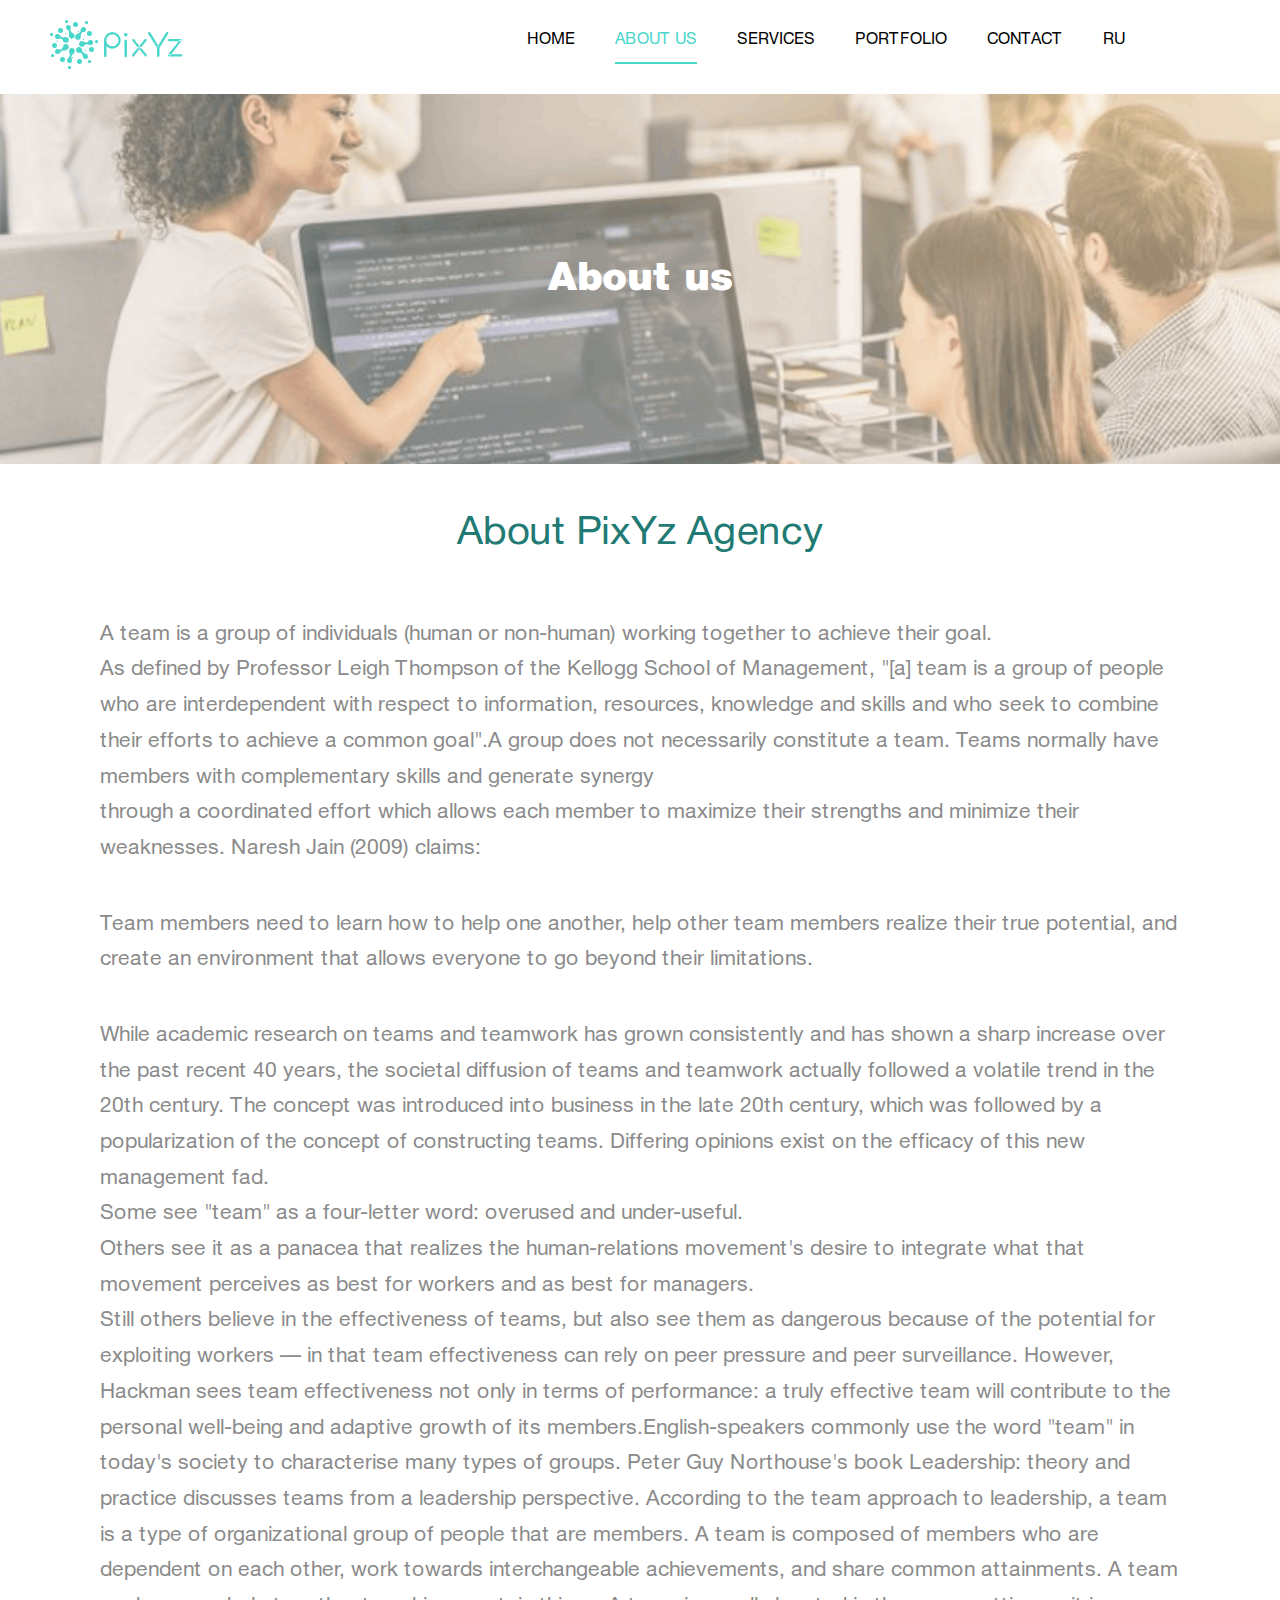
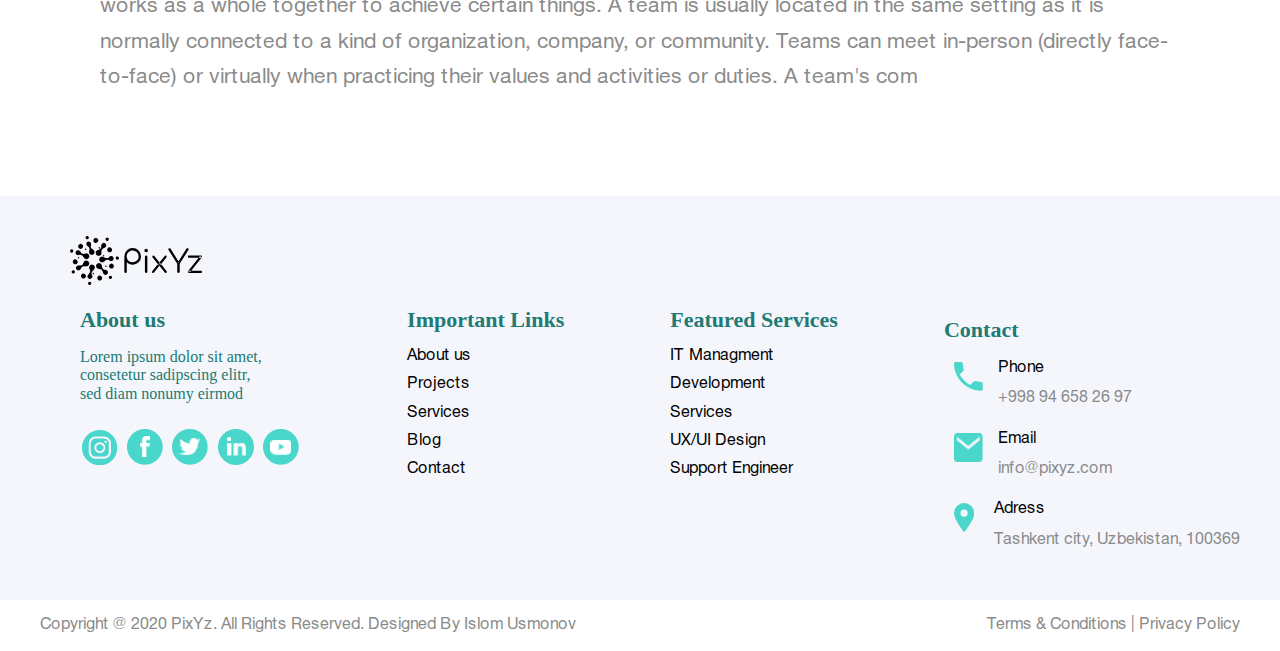
==== commit 5fdee0ec: "add edit" ====
--- a/about_us.html
+++ b/about_us.html
@@ -18,10 +18,12 @@
     <header>
         <nav class="container glv_header">
             <div>
-                <img src="./asseste/images/logo.png" alt=""> 
+                <a href="./index.html">
+                    <img src="./asseste/images/logo.png" alt="">
+                </a>
             </div>
             <ul>
-                <li>
+                <li >
                     <a href="./index.html">HOME</a>
                 </li>
                 <li class="home">
@@ -52,7 +54,7 @@
         <div class="hamburger_menu ">
             <nav class="container">
                 <div>
-                    <img src="./asseste/images/logo.png" alt=""> 
+                    <img src="./asseste/images/logo.png" alt="">
                 </div>
                 <ul>
                     <li class="drop_down_hover">
@@ -67,33 +69,36 @@
                         </div>
                     </li>
                     <li>
-                        <button class="burger_open_button"><img src="./asseste/images/Hamburger_icon.svg.png" alt=""></button>
+                        <button class="burger_open_button">
+                            <span></span>
+                            <span></span>
+                            <span></span>
+                        </button>
                     </li>
                 </ul>
             </nav>
             <div class="burder_body">
-                <button>&times;</button>
-            <ul>
-                <li class="home">
-                    <a href="./index.html">HOME</a>
-                </li>
-                <li>
-                    <a href="./about_us.html">ABOUT US</a>
-                </li>
-                <li>
-                    <a href="./services.html">SERVICES</a>
-                </li>
-                <li>
-                    <a href="./portafilo.html">PORTFOLIO</a>
-                </li>
-                <li>
-                    <a href="./contact.html">CONTACT</a>
-                </li>
-            </ul>
+                <button class="burder_body_button_close">&times;</button>
+                <ul>
+                    <li class="home">
+                        <a href="./index.html">HOME</a>
+                    </li>
+                    <li>
+                        <a href="./about_us.html">ABOUT US</a>
+                    </li>
+                    <li>
+                        <a href="./services.html">SERVICES</a>
+                    </li>
+                    <li>
+                        <a href="./portafilo.html">PORTFOLIO</a>
+                    </li>
+                    <li>
+                        <a href="./contact.html">CONTACT</a>
+                    </li>
+                </ul>
             </div>
         </div>
     </header>
-
     <main>
         <section class="Hero_section">
             <div class="hero_section_wrapper container">
--- a/asseste/Css/style.css
+++ b/asseste/Css/style.css
@@ -27,7 +27,7 @@
 }
 
 header nav {
-  padding: 15px;
+  padding: 10px;
   display: -webkit-box;
   display: -ms-flexbox;
   display: flex;
@@ -36,15 +36,19 @@
   justify-content: space-between;
 }
 
+header nav div img {
+  padding: 10px;
+}
+
 header nav ul {
   display: -webkit-box;
   display: -ms-flexbox;
   display: flex;
-  margin-right: 50px;
+  margin-right: 30px;
 }
 
 header nav ul li {
-  padding: 10px 20px;
+  padding: 5px 20px;
 }
 
 header nav ul li a {
@@ -94,7 +98,7 @@
 
 .drop_down_wrapper img {
   margin-left: 5px;
-  margin-top: -10px;
+  margin-top: -5px;
 }
 
 .drop_down_hover:hover .drop_down_menu {
@@ -103,11 +107,13 @@
 
 .drop_down_menu {
   display: none;
-  background-color: #fdfdf8;
+  background-color: #ffffff !important;
   width: 50px;
   text-align: center;
   position: absolute;
   z-index: 5;
+  margin-left: -0.5%;
+  border-radius: 5px;
 }
 
 .drop_down_menu p {
@@ -117,12 +123,15 @@
 .drop_down_menu p:hover {
   cursor: pointer;
 }
+
 .hamburger_menu {
   display: none;
 }
-.hamburger_menu nav ul li{
+
+.hamburger_menu nav ul li {
   margin-top: -10px;
-} 
+}
+
 .hamburger_menu .burder_body {
   position: fixed;
   width: 100%;
@@ -137,27 +146,42 @@
   padding: 20px;
   transition: all 1s;
 }
-.hamburger_menu .burder_body ul li a{
+
+.hamburger_menu .burder_body ul li a {
   color: #fff;
   display: inline-block;
   padding: 20px 0;
-  
-}
+
+}
+
 .hamburger_menu .burder_body button {
-  background-color: rgba(0, 0, 0, 0.8);
+  background-color: transparent;
   color: #fff;
   border: none;
   font-size: 35px;
 }
+
 .burger_open_button {
   background-color: #fff;
   border: none;
- 
-}
+
+}
+
+.burger_open_button span {
+  border-bottom: 2px solid #000;
+  width: 20px;
+  display: flex;
+  flex-direction: column;
+  margin: 2px;
+  padding: 0px;
+  height: 5px;
+}
+
 .burger_open_button img {
   width: 25px;
   height: 25px;
 }
+
 .Hero_wrapper {
   margin-top: 100px;
   display: -webkit-box;
@@ -189,16 +213,41 @@
 
 .Hero_wrapper .img_call {
   display: block;
-  margin-top: -20px;
-  margin-left: 100%;
+  position: fixed;
   -webkit-transition: all 1s;
   transition: all 1s;
+  bottom: 10%;
+  right: 10%;
+  animation: call_img_animate 5s;
+  animation-iteration-count: infinite;
+  z-index: 500;
+}
+
+.Hero_wrapper .home_main_img {
+  padding-bottom: 80px;
 }
 
 .Hero_wrapper .img_call:hover {
   cursor: pointer;
   -webkit-transform: scale(1.5);
   transform: scale(1.5);
+}
+
+@keyframes call_img_animate {
+  0% {
+    -webkit-transform: scale(1);
+    transform: scale(1);
+  }
+
+  50% {
+    -webkit-transform: scale(1.5);
+    transform: scale(1.5);
+  }
+
+  100% {
+    -webkit-transform: scale(1);
+    transform: scale(1);
+  }
 }
 
 .Hero_wrapper .hero_left::before {
@@ -248,11 +297,15 @@
 }
 
 .PixYz-easier_wrapper p::after {
-  content: url("../images/Component 2 – 1.png");
+  content: "";
+  background-image: url("../images/Component 2 – 1.png");
+  background-repeat: no-repeat;
+  background-size: contain;
+  width: 500px;
+  height: 450px;
   position: absolute;
-  left: 30%;
+  left: 40%;
   right: 0;
-  height: 100px;
 }
 
 .services_section {
@@ -289,6 +342,9 @@
   margin: 0 auto;
   margin-top: 20px;
   margin-bottom: 10px;
+  justify-content: center;
+  margin-left: -0% !important;
+
 }
 
 .services_section .services_wrapper .services_cards li {
@@ -341,9 +397,10 @@
   background-color: #49d6cb;
 }
 
-.services_section .services_wrapper .services_cards li:hover svg path{
-  fill: #49D6CB!important;
-}
+.services_section .services_wrapper .services_cards li:hover svg path {
+  fill: #49D6CB !important;
+}
+
 .services_section .services_wrapper .services_cards li:hover a {
   color: #fff;
 }
@@ -405,32 +462,77 @@
   flex-direction: column;
 }
 
-.work_line_section .work_line_wrapper ul .first_li::before {
-  content: url("../images/Group 1580.png");
+.work_line_section .work_line_wrapper ul li:nth-child(1) {
+  position: relative;
+}
+
+.work_line_section .work_line_wrapper ul li:nth-child(1)::before {
+  content: "";
+  background-image: url("../images/Group 1580.png");
+  background-repeat: no-repeat;
+  background-size: contain;
+  width: 350px;
+  height: 400px;
   position: absolute;
-  margin-top: -9%;
-  margin-left: 5%;
-}
-
-.work_line_section .work_line_wrapper ul .middle_li::before {
-  content: url("../images/Group 1582.png");
+  top: -50%;
+  left: 40%;
+}
+
+.work_line_section .work_line_wrapper ul li:nth-child(2) {
+  position: relative;
+}
+
+.work_line_section .work_line_wrapper ul li:nth-child(2):before {
+  content: "";
+  background-image: url("../images/Group 1582.png");
+  background-repeat: no-repeat;
+  background-size: contain;
+  width: 1200px;
+  height: 400px;
   position: absolute;
-  margin-top: -18%;
-  margin-left: 3%;
-}
-
-.work_line_section .work_line_wrapper ul .last_li::before {
-  content: url("../images/Group 1583.png");
+  top: -110%;
+}
+
+.work_line_section .work_line_wrapper ul li:nth-child(2n) {
+  display: -webkit-box;
+  display: -ms-flexbox;
+  display: flex;
+  -webkit-box-orient: horizontal !important;
+  -webkit-box-direction: reverse !important;
+  -ms-flex-direction: row-reverse !important;
+  flex-direction: row-reverse !important;
+}
+
+.work_line_section .work_line_wrapper ul li:nth-child(2n) div {
+  margin-top: 0 !important;
+}
+
+.work_line_section .work_line_wrapper ul li:nth-child(3) {
+  position: relative;
+}
+
+.work_line_section .work_line_wrapper ul li:nth-child(3):before {
+  content: "";
+  background-image: url("../images/Group 1583.png");
+  background-size: contain;
+  background-repeat: no-repeat;
+  width: 600px;
+  height: 600px;
   position: absolute;
-  margin-top: -14%;
-  margin-left: 27%;
-}
-
-.work_line_section .work_line_wrapper ul .last_li::after {
-  content: url("../images/Group 1584.png");
+  margin-top: -16%;
+  margin-left: 34%;
+}
+
+.work_line_section .work_line_wrapper ul li:nth-child(3)::after {
+  content: "";
+  background-image: url("../images/Group 1584.png");
+  background-repeat: no-repeat;
+  background-size: contain;
+  width: 650px;
+  height: 400px;
   position: absolute;
-  margin-top: 19%;
-  margin-left: 32%;
+  top: 85%;
+  left: 48%;
 }
 
 .work_line_section .work_line_wrapper ul li {
@@ -466,10 +568,11 @@
   border: none;
   border-radius: 5px;
   padding: 15px 40px;
-  margin-top: 80px;
   -webkit-transition: all 0.5s;
   transition: all 0.5s;
   border: 1px solid #fff;
+  margin: 0 auto;
+  margin-top: 80px;
 }
 
 .work_line_section .work_line_wrapper button a {
@@ -487,19 +590,8 @@
   color: #49d6cb !important;
 }
 
-.flex_reverse {
-  display: -webkit-box;
-  display: -ms-flexbox;
-  display: flex;
-  -webkit-box-orient: horizontal !important;
-  -webkit-box-direction: reverse !important;
-  -ms-flex-direction: row-reverse !important;
-  flex-direction: row-reverse !important;
-}
-
-.flex_reverse div {
-  margin-top: 0 !important;
-}
+
+
 
 .technologies_section .technologies_wrapper {
   margin-top: 70px;
@@ -883,9 +975,11 @@
  * 2. Prevent adjustments of font size after orientation changes in iOS.
  */
 
- html {
-  line-height: 1.15; /* 1 */
-  -webkit-text-size-adjust: 100%; /* 2 */
+html {
+  line-height: 1.15;
+  /* 1 */
+  -webkit-text-size-adjust: 100%;
+  /* 2 */
 }
 
 /* Sections
@@ -926,9 +1020,12 @@
  */
 
 hr {
-  box-sizing: content-box; /* 1 */
-  height: 0; /* 1 */
-  overflow: visible; /* 2 */
+  box-sizing: content-box;
+  /* 1 */
+  height: 0;
+  /* 1 */
+  overflow: visible;
+  /* 2 */
 }
 
 /**
@@ -937,8 +1034,10 @@
  */
 
 pre {
-  font-family: monospace, monospace; /* 1 */
-  font-size: 1em; /* 2 */
+  font-family: monospace, monospace;
+  /* 1 */
+  font-size: 1em;
+  /* 2 */
 }
 
 /* Text-level semantics
@@ -958,9 +1057,12 @@
  */
 
 abbr[title] {
-  border-bottom: none; /* 1 */
-  text-decoration: underline; /* 2 */
-  text-decoration: underline dotted; /* 2 */
+  border-bottom: none;
+  /* 1 */
+  text-decoration: underline;
+  /* 2 */
+  text-decoration: underline dotted;
+  /* 2 */
 }
 
 /**
@@ -980,8 +1082,10 @@
 code,
 kbd,
 samp {
-  font-family: monospace, monospace; /* 1 */
-  font-size: 1em; /* 2 */
+  font-family: monospace, monospace;
+  /* 1 */
+  font-size: 1em;
+  /* 2 */
 }
 
 /**
@@ -1037,10 +1141,14 @@
 optgroup,
 select,
 textarea {
-  font-family: inherit; /* 1 */
-  font-size: 100%; /* 1 */
-  line-height: 1.15; /* 1 */
-  margin: 0; /* 2 */
+  font-family: inherit;
+  /* 1 */
+  font-size: 100%;
+  /* 1 */
+  line-height: 1.15;
+  /* 1 */
+  margin: 0;
+  /* 2 */
 }
 
 /**
@@ -1049,7 +1157,8 @@
  */
 
 button,
-input { /* 1 */
+input {
+  /* 1 */
   overflow: visible;
 }
 
@@ -1059,7 +1168,8 @@
  */
 
 button,
-select { /* 1 */
+select {
+  /* 1 */
   text-transform: none;
 }
 
@@ -1113,12 +1223,18 @@
  */
 
 legend {
-  box-sizing: border-box; /* 1 */
-  color: inherit; /* 2 */
-  display: table; /* 1 */
-  max-width: 100%; /* 1 */
-  padding: 0; /* 3 */
-  white-space: normal; /* 1 */
+  box-sizing: border-box;
+  /* 1 */
+  color: inherit;
+  /* 2 */
+  display: table;
+  /* 1 */
+  max-width: 100%;
+  /* 1 */
+  padding: 0;
+  /* 3 */
+  white-space: normal;
+  /* 1 */
 }
 
 /**
@@ -1144,8 +1260,10 @@
 
 [type="checkbox"],
 [type="radio"] {
-  box-sizing: border-box; /* 1 */
-  padding: 0; /* 2 */
+  box-sizing: border-box;
+  /* 1 */
+  padding: 0;
+  /* 2 */
 }
 
 /**
@@ -1163,8 +1281,10 @@
  */
 
 [type="search"] {
-  -webkit-appearance: textfield; /* 1 */
-  outline-offset: -2px; /* 2 */
+  -webkit-appearance: textfield;
+  /* 1 */
+  outline-offset: -2px;
+  /* 2 */
 }
 
 /**
@@ -1181,8 +1301,10 @@
  */
 
 ::-webkit-file-upload-button {
-  -webkit-appearance: button; /* 1 */
-  font: inherit; /* 2 */
+  -webkit-appearance: button;
+  /* 1 */
+  font: inherit;
+  /* 2 */
 }
 
 /* Interactive
--- a/asseste/Css/about_us.css
+++ b/asseste/Css/about_us.css
@@ -1,38 +1,41 @@
 body {
-  background-image: none!important;
+  background-image: none !important;
 }
+
 .Hero_section {
-    background-image: url("../images/images_work_line/work_main_bacground.png");
-    background-position: center;
-    background-size: cover;
-    opacity: 0.70;
-    background-repeat: no-repeat;
-    background-color: #49D6CB;
-    margin-top: -34px;
-  }
-  
-  .Hero_section .hero_section_wrapper {
-    padding: 135px 0;
-    opacity: 1;
-  }
-  
-  .Hero_section .hero_section_wrapper h1 {
-    color: #fff;
-    font-size: 40px;
-    text-align: center;
-  }
-.content_wrapper h1{
-    color: #217a73;
-    text-align: center;
-    padding: 20px 0;
-    font-size: 40px;
-    font-weight: 500;
+  background-image: url("../images/images_work_line/work_main_bacground.png");
+  background-position: center;
+  background-size: cover;
+  opacity: 0.70;
+  background-repeat: no-repeat;
+  background-color: #49D6CB;
+  margin-top: 0px;
 }
+
+.Hero_section .hero_section_wrapper {
+  padding: 135px 0;
+  opacity: 1;
+}
+
+.Hero_section .hero_section_wrapper h1 {
+  color: #fff;
+  font-size: 40px;
+  text-align: center;
+}
+
+.content_wrapper h1 {
+  color: #217a73;
+  text-align: center;
+  padding: 20px 0;
+  font-size: 40px;
+  font-weight: 500;
+}
+
 .content_wrapper p {
-    color: #8a8a8a;
-    text-align: left;
-    font-size: 21px;
-    line-height: 1.7;
-    width: 90%;
-    margin: 40px auto;
+  color: #8a8a8a;
+  text-align: left;
+  font-size: 21px;
+  line-height: 1.7;
+  width: 90%;
+  margin: 40px auto;
 }--- a/asseste/Css/Responsive/Home_responsive.css
+++ b/asseste/Css/Responsive/Home_responsive.css
@@ -1,4 +1,5 @@
 @charset "UTF-8";
+
 @media only screen and (max-width: 1610px) {
   *,
   *::before,
@@ -26,7 +27,7 @@
     margin: 0 auto;
   }
   header nav {
-    padding: 15px;
+    padding: 10px;
     display: -webkit-box;
     display: -ms-flexbox;
     display: flex;
@@ -38,10 +39,10 @@
     display: -webkit-box;
     display: -ms-flexbox;
     display: flex;
-    margin-right: 50px;
+    margin-right: 20px;
   }
   header nav ul li {
-    padding: 10px 20px;
+    padding: 0px 20px;
   }
   header nav ul li a {
     color: black;
@@ -140,6 +141,9 @@
     -webkit-transform: scale(1.5);
     transform: scale(1.5);
   }
+  .Hero_wrapper .home_main_img {
+    padding-bottom: 60px;
+  }
   .Hero_wrapper .hero_left::before {
     content: url("../../images/dots_hero.png");
     position: absolute;
@@ -181,11 +185,15 @@
     position: relative;
   }
   .PixYz-easier_wrapper p::after {
-    content: url("../../images/Component 2 – 1.png");
-    position: absolute;
-    left: 5%;
+    content: "";
+    background-image: url("../../images/Component 2 – 1.png");
+    background-repeat: no-repeat;
+    background-size: contain;
+    width: 500px;
+    height: 400px;
+    position: absolute;
+    left: 37%;
     right: 0;
-    height: 70px;
   }
   .services_section {
     background-color: #f4f6fc;
@@ -309,30 +317,49 @@
     -ms-flex-direction: column;
     flex-direction: column;
   }
-  .work_line_section .work_line_wrapper ul .first_li::before {
-    content: url("../../images/Group 1580.png");
-    position: absolute;
-    margin-top: -9%;
-    margin-left: 5%;
-  }
-  .work_line_section .work_line_wrapper ul .middle_li::before {
-    content: url("../../images/Group 1582.png");
-    position: absolute;
-    margin-top: -20%;
-    margin-left: 3%;
-  }
-  .work_line_section .work_line_wrapper ul .last_li::before {
-    content: url("../../images/Group 1583.png");
-    position: absolute;
-    margin-top: -16%;
-    margin-left: 27%;
-  }
-  .work_line_section .work_line_wrapper ul .last_li::after {
-    content: url("../../images/Group 1584.png");
-    position: absolute;
-    margin-top: 22%;
-    margin-left: 37%;
-  }
+  
+.work_line_section .work_line_wrapper ul .first_li::before {
+  content: "";
+  background-image: url("../../images/Group 1580.png");
+  background-repeat: no-repeat;
+  background-size: contain;
+  width: 350px;
+  height: 400px;
+  position: absolute;
+  margin-top: -12%;
+  margin-left: 8%;
+}
+
+.work_line_section .work_line_wrapper ul .middle_li::before {
+  content: "";
+  background-image: url("../../images/Group 1582.png");
+  background-repeat: no-repeat;
+  background-size: contain;
+  width: 1200px;
+  height: 400px;
+  position: absolute;
+  margin-top: -19%;
+  margin-left: 3%;
+}
+
+.work_line_section .work_line_wrapper ul .last_li::before {
+  content: url("../../images/Group 1583.png");
+  position: absolute;
+  margin-top: -14%;
+  margin-left: 29%;
+}
+
+.work_line_section .work_line_wrapper ul .last_li::after {
+  content: "";
+  background-image: url("../../images/Group 1584.png");
+  background-repeat: no-repeat;
+  background-size: contain;
+  width: 650px;
+  height: 400px;
+  position: absolute;
+  margin-top: 20%;
+  margin-left: 34%;
+}
   .work_line_section .work_line_wrapper ul li {
     display: -webkit-box;
     display: -ms-flexbox;
@@ -751,7 +778,7 @@
     margin-right: 50px;
   }
   header nav ul li {
-    padding: 10px 20px;
+    padding: 0px 20px;
   }
   header nav ul li a {
     color: black;
@@ -841,7 +868,7 @@
   .Hero_wrapper .img_call {
     display: block;
     margin-top: -20px;
-    margin-left: 100%;
+    margin-left: 85%;
     -webkit-transition: all 1s;
     transition: all 1s;
   }
@@ -891,12 +918,17 @@
     position: relative;
   }
   .PixYz-easier_wrapper p::after {
-    content: url("../../images/Component 2 – 1.png");
-    position: absolute;
-    left: 5%;
+    content: "";
+    background-image: url("../../images/Component 2 – 1.png");
+    background-repeat: no-repeat;
+    background-size: contain;
+    width: 500px;
+    height: 400px;
+    position: absolute;
+    left: 37%;
     right: 0;
-    height: 70px;
-  }
+  }
+  
   .services_section {
     background-color: #f4f6fc;
     margin-top: -110px;
@@ -926,7 +958,8 @@
     flex-wrap: wrap;
     margin: 0 auto;
     margin-top: 20px;
-    margin-bottom: 10px;
+  margin-left: -5%!important;
+  margin-bottom: 10px;
   }
   .services_section .services_wrapper .services_cards li {
     width: 380px;
@@ -1019,49 +1052,63 @@
     -ms-flex-direction: column;
     flex-direction: column;
   }
-  .work_line_section .work_line_wrapper ul .first_li::before {
+  .work_line_section .work_line_wrapper ul li:nth-child(1) {
+    position: relative;
+  }
+  .work_line_section .work_line_wrapper ul li:nth-child(1)::before {
     content: "";
     background-image: url("../../images/Group 1580.png");
     background-repeat: no-repeat;
+    background-size: contain;
     width: 300px;
-    height: 300px;
-    position: absolute;
-    margin-top: -8%;
-    margin-left: 1%;
-  }
-  .work_line_section .work_line_wrapper ul .middle_li::before {
+    height: 350px;
+    position: absolute;
+    top: -40%;
+    left: 40%;
+  }
+  .work_line_section .work_line_wrapper ul li:nth-child(2) {
+    position: relative;
+  }
+  .work_line_section .work_line_wrapper ul li:nth-child(2):before {
     content: "";
     background-image: url("../../images/Group 1582.png");
     background-repeat: no-repeat;
     background-size: contain;
     width: 1100px;
+    height: 400px;
+    position: absolute;
+    top: -100%;
+    left: 10%;
+  }
+
+  
+  .work_line_section .work_line_wrapper ul li:nth-child(3) {
+    position: relative;
+  }
+  .work_line_section .work_line_wrapper ul li:nth-child(3):before {
+    content: "";
+    background-image: url("../../images/Group 1583.png");
+    background-size: contain;
+    background-repeat: no-repeat;
+    width: 500px;
+    height: 500px;
+    position: absolute;
+    margin-top: -16%;
+    margin-left: 34%;
+  }
+  
+  .work_line_section .work_line_wrapper ul li:nth-child(3)::after {
+    content: "";
+    background-image: url("../../images/Group 1584.png");
+    background-repeat: no-repeat;
+    background-size: contain;
+    width: 600px;
     height: 350px;
     position: absolute;
-    margin-top: -20%;
-    margin-left: 5%;
-  }
-  .work_line_section .work_line_wrapper ul .last_li::before {
-    content: "";
-    background-image: url("../../images/Group 1583.png");
-    background-repeat: no-repeat;
-    background-size: contain;
-    width: 500px;
-    height: 300px;
-    position: absolute;
-    margin-top: -13%;
-    margin-left: 27%;
-  }
-  .work_line_section .work_line_wrapper ul .last_li::after {
-    content: "";
-    background-image: url("../../images/Group 1584.png");
-    background-repeat: no-repeat;
-    background-size: contain;
-    width: 600px;
-    height: 400px;
-    position: absolute;
-    margin-top: 25%;
-    margin-left: 37%;
-  }
+    top: 85%;
+    left: 48%;
+  }
+  
   .work_line_section .work_line_wrapper ul li {
     display: -webkit-box;
     display: -ms-flexbox;
@@ -1480,7 +1527,7 @@
     margin-right: 50px;
   }
   header nav ul li {
-    padding: 10px 20px;
+    padding: 0px 20px;
   }
   header nav ul li a {
     color: black;
@@ -2213,10 +2260,11 @@
     margin-right: 50px;
   }
   header nav div img {
-    padding: 15px 0;
+    padding: 10px 0;
   }
   header nav ul li {
     padding: 0px 20px;
+    padding-top: 5px;
   }
   header nav ul li a {
     color: black;
@@ -2408,7 +2456,8 @@
     margin: 0 auto;
     margin-top: 20px;
     margin-bottom: 10px;
-  }
+  margin-left: -6%!important;
+}
   .services_section .services_wrapper .services_cards li {
     width: 340px;
     margin: 0 auto;
@@ -2505,51 +2554,60 @@
     -ms-flex-direction: column;
     flex-direction: column;
   }
-  .work_line_section .work_line_wrapper ul .first_li::before {
+  .work_line_section .work_line_wrapper ul li:nth-child(1)::before {
     content: "";
     background-image: url("../../images/Group 1580.png");
     background-repeat: no-repeat;
+    background-size: contain;
     width: 300px;
     height: 350px;
-    -webkit-transform: rotate(10deg);
-            transform: rotate(10deg);
-    position: absolute;
-    margin-top: -12%;
-    margin-left: -5%;
-  }
-  .work_line_section .work_line_wrapper ul .middle_li::before {
+    position: absolute;
+    top: -40%;
+    left: 40%;
+  }
+  .work_line_section .work_line_wrapper ul li:nth-child(2) {
+    position: relative;
+  }
+  .work_line_section .work_line_wrapper ul li:nth-child(2):before {
     content: "";
     background-image: url("../../images/Group 1582.png");
     background-repeat: no-repeat;
     background-size: contain;
     width: 1000px;
+    height: 400px;
+    position: absolute;
+    top: -90%;
+    left: 10%;
+  }
+
+  
+  .work_line_section .work_line_wrapper ul li:nth-child(3) {
+    position: relative;
+  }
+  .work_line_section .work_line_wrapper ul li:nth-child(3):before {
+    content: "";
+    background-image: url("../../images/Group 1583.png");
+    background-size: contain;
+    background-repeat: no-repeat;
+    width: 500px;
+    height: 500px;
+    position: absolute;
+    margin-top: -16%;
+    margin-left: 34%;
+  }
+  
+  .work_line_section .work_line_wrapper ul li:nth-child(3)::after {
+    content: "";
+    background-image: url("../../images/Group 1584.png");
+    background-repeat: no-repeat;
+    background-size: contain;
+    width: 600px;
     height: 350px;
     position: absolute;
-    margin-top: -20%;
-    margin-left: 5%;
-  }
-  .work_line_section .work_line_wrapper ul .last_li::before {
-    content: "";
-    background-image: url("../../images/Group 1583.png");
-    background-repeat: no-repeat;
-    background-size: contain;
-    width: 450px;
-    height: 300px;
-    position: absolute;
-    margin-top: -14%;
-    margin-left: 26%;
-  }
-  .work_line_section .work_line_wrapper ul .last_li::after {
-    content: "";
-    background-image: url("../../images/Group 1584.png");
-    background-repeat: no-repeat;
-    background-size: contain;
-    width: 600px;
-    height: 400px;
-    position: absolute;
-    margin-top: 28%;
-    margin-left: 37%;
-  }
+    top: 85%;
+    left: 45%;
+  }
+  
   .work_line_section .work_line_wrapper ul li {
     display: -webkit-box;
     display: -ms-flexbox;
@@ -2596,18 +2654,7 @@
   .work_line_section .work_line_wrapper button:hover a {
     color: #49d6cb !important;
   }
-  .flex_reverse {
-    display: -webkit-box;
-    display: -ms-flexbox;
-    display: flex;
-    -webkit-box-orient: horizontal !important;
-    -webkit-box-direction: reverse !important;
-    -ms-flex-direction: row-reverse !important;
-    flex-direction: row-reverse !important;
-  }
-  .flex_reverse div {
-    margin-top: 0 !important;
-  }
+ 
   .technologies_section .technologies_wrapper {
     margin-top: 70px;
   }
@@ -2969,7 +3016,7 @@
     margin-right: 50px;
   }
   header nav div img {
-    padding: 15px 0;
+    padding: 5px 0;
   }
   header nav ul li {
     padding: 0px 20px;
@@ -3126,12 +3173,12 @@
   .PixYz-easier_wrapper p::after {
     content: "";
     background-image: url("../../images/Component 2 – 1.png");
-    background-size: contain;
-    background-repeat: no-repeat;
-    width: 300px;
-    height: 300px;
-    position: absolute;
-    left: 40%;
+    background-repeat: no-repeat;
+    background-size: contain;
+    width: 450px;
+    height: 450px;
+    position: absolute;
+    left: 35%;
     right: 0;
   }
   .services_section {
@@ -3261,50 +3308,58 @@
     -ms-flex-direction: column;
     flex-direction: column;
   }
-  .work_line_section .work_line_wrapper ul .first_li::before {
+  .work_line_section .work_line_wrapper ul li:nth-child(1)::before {
     content: "";
     background-image: url("../../images/Group 1580.png");
     background-repeat: no-repeat;
+    background-size: contain;
     width: 300px;
     height: 350px;
-    -webkit-transform: rotate(10deg);
-            transform: rotate(10deg);
-    position: absolute;
-    margin-top: -12%;
-    margin-left: -5%;
-  }
-  .work_line_section .work_line_wrapper ul .middle_li::before {
+    position: absolute;
+    top: -40%;
+    left: 35%;
+  }
+  .work_line_section .work_line_wrapper ul li:nth-child(2) {
+    position: relative;
+  }
+  .work_line_section .work_line_wrapper ul li:nth-child(2):before {
     content: "";
     background-image: url("../../images/Group 1582.png");
     background-repeat: no-repeat;
     background-size: contain;
-    width: 1000px;
-    height: 300px;
-    position: absolute;
-    margin-top: -23%;
-    margin-left: 5%;
-  }
-  .work_line_section .work_line_wrapper ul .last_li::before {
+    width: 900px;
+    height: 400px;
+    position: absolute;
+    top: -80%;
+    left: 10%;
+  }
+
+  
+  .work_line_section .work_line_wrapper ul li:nth-child(3) {
+    position: relative;
+  }
+  .work_line_section .work_line_wrapper ul li:nth-child(3):before {
     content: "";
     background-image: url("../../images/Group 1583.png");
-    background-repeat: no-repeat;
-    background-size: contain;
-    width: 450px;
-    height: 300px;
-    position: absolute;
-    margin-top: -14%;
-    margin-left: 26%;
-  }
-  .work_line_section .work_line_wrapper ul .last_li::after {
+    background-size: contain;
+    background-repeat: no-repeat;
+    width: 400px;
+    height: 400px;
+    position: absolute;
+    margin-top: -16%;
+    margin-left: 34%;
+  }
+  
+  .work_line_section .work_line_wrapper ul li:nth-child(3)::after {
     content: "";
     background-image: url("../../images/Group 1584.png");
     background-repeat: no-repeat;
     background-size: contain;
-    width: 500px;
-    height: 400px;
-    position: absolute;
-    margin-top: 32%;
-    margin-left: 37%;
+    width: 550px;
+    height: 350px;
+    position: absolute;
+    top: 88%;
+    left: 45%;
   }
   .work_line_section .work_line_wrapper ul li {
     display: -webkit-box;
@@ -3717,6 +3772,8 @@
     -webkit-box-pack: justify;
     -ms-flex-pack: justify;
     justify-content: space-between;
+    padding: 10px;
+
   }
   header nav ul {
     display: -webkit-box;
@@ -3725,7 +3782,7 @@
     margin-right: 0px;
   }
   header nav div img {
-    padding: 15px 0;
+    padding: 7px 0;
   }
   header nav ul li {
     padding: 0px 20px;
@@ -3825,6 +3882,7 @@
   }
   .Hero_wrapper .home_main_img {
     width: 450px;
+    padding-bottom: 80px;
   }
   .Hero_wrapper .img_call:hover {
     cursor: pointer;
@@ -3925,7 +3983,8 @@
             justify-content: center;
     margin: 0 auto;
     margin-top: 20px;
-    margin-bottom: 10px;
+  margin-left: -1.5%!important;
+  margin-bottom: 10px;
   }
   .services_section .services_wrapper .services_cards li {
     width: 290px;
@@ -4023,51 +4082,58 @@
     -ms-flex-direction: column;
     flex-direction: column;
   }
-  .work_line_section .work_line_wrapper ul .first_li::before {
+  .work_line_section .work_line_wrapper ul li:nth-child(1)::before {
     content: "";
     background-image: url("../../images/Group 1580.png");
     background-repeat: no-repeat;
     background-size: contain;
-    width: 200px;
-    height: 200px;
-    -webkit-transform: rotate(12deg);
-            transform: rotate(12deg);
-    position: absolute;
-    margin-top: -8%;
-    margin-left: -9%;
-  }
-  .work_line_section .work_line_wrapper ul .middle_li::before {
+    width: 250px;
+    height: 350px;
+    position: absolute;
+    top: -40%;
+    left: 35%;
+  }
+  .work_line_section .work_line_wrapper ul li:nth-child(2) {
+    position: relative;
+  }
+  .work_line_section .work_line_wrapper ul li:nth-child(2):before {
     content: "";
     background-image: url("../../images/Group 1582.png");
     background-repeat: no-repeat;
     background-size: contain;
-    width: 850px;
-    height: 200px;
-    position: absolute;
-    margin-top: -15%;
-    margin-left: 10%;
-  }
-  .work_line_section .work_line_wrapper ul .last_li::before {
+    width: 800px;
+    height: 400px;
+    position: absolute;
+    top: -80%;
+    left: 10%;
+  }
+
+  
+  .work_line_section .work_line_wrapper ul li:nth-child(3) {
+    position: relative;
+  }
+  .work_line_section .work_line_wrapper ul li:nth-child(3):before {
     content: "";
     background-image: url("../../images/Group 1583.png");
-    background-repeat: no-repeat;
-    background-size: contain;
+    background-size: contain;
+    background-repeat: no-repeat;
     width: 300px;
-    height: 300px;
-    position: absolute;
-    margin-top: -10%;
-    margin-left: 15%;
-  }
-  .work_line_section .work_line_wrapper ul .last_li::after {
+    height: 400px;
+    position: absolute;
+    margin-top: -12%;
+    margin-left: 30%;
+  }
+  
+  .work_line_section .work_line_wrapper ul li:nth-child(3)::after {
     content: "";
     background-image: url("../../images/Group 1584.png");
     background-repeat: no-repeat;
     background-size: contain;
-    width: 450px;
-    height: 450px;
-    position: absolute;
-    margin-top: 29%;
-    margin-left: 32%;
+    width: 400px;
+    height: 350px;
+    position: absolute;
+    top: 88%;
+    left: 45%;
   }
   .work_line_section .work_line_wrapper ul li {
     display: -webkit-box;
@@ -4491,6 +4557,7 @@
     -webkit-box-pack: justify;
     -ms-flex-pack: justify;
     justify-content: space-between;
+    padding: 0px;
   }
   header nav ul {
     display: -webkit-box;
@@ -4499,7 +4566,9 @@
     margin-right: 0px;
   }
   header nav div img {
-    padding: 15px 0;
+    padding: 10px 0;
+    width: 100px;
+    margin-top: 5px;
   }
   header nav ul li {
     padding: 0px 10px;
@@ -4606,6 +4675,8 @@
   }
   .Hero_wrapper .home_main_img {
     width: 450px;
+    padding-bottom: 60px;
+
   }
   .Hero_wrapper .img_call:hover {
     cursor: pointer;
@@ -4805,52 +4876,60 @@
     -ms-flex-direction: column;
     flex-direction: column;
   }
-  .work_line_section .work_line_wrapper ul .first_li::before {
+  .work_line_section .work_line_wrapper ul li:nth-child(1)::before {
     content: "";
     background-image: url("../../images/Group 1580.png");
     background-repeat: no-repeat;
     background-size: contain;
-    width: 200px;
-    height: 200px;
-    -webkit-transform: rotate(12deg);
-            transform: rotate(12deg);
-    position: absolute;
-    margin-top: -10%;
-    margin-left: -9%;
-  }
-  .work_line_section .work_line_wrapper ul .middle_li::before {
+    width: 250px;
+    height: 350px;
+    position: absolute;
+    top: -40%;
+    left: 35%;
+  }
+  .work_line_section .work_line_wrapper ul li:nth-child(2) {
+    position: relative;
+  }
+  .work_line_section .work_line_wrapper ul li:nth-child(2):before {
     content: "";
     background-image: url("../../images/Group 1582.png");
     background-repeat: no-repeat;
     background-size: contain;
-    width: 790px;
-    height: 180px;
-    position: absolute;
-    margin-top: -15%;
-    margin-left: 14%;
-  }
-  .work_line_section .work_line_wrapper ul .last_li::before {
+    width: 700px;
+    height: 400px;
+    position: absolute;
+    top: -60%;
+    left: 15%;
+  }
+
+  
+  .work_line_section .work_line_wrapper ul li:nth-child(3) {
+    position: relative;
+  }
+  .work_line_section .work_line_wrapper ul li:nth-child(3):before {
     content: "";
     background-image: url("../../images/Group 1583.png");
-    background-repeat: no-repeat;
-    background-size: contain;
-    width: 250px;
-    height: 300px;
-    position: absolute;
-    margin-top: -10%;
-    margin-left: 18%;
-  }
-  .work_line_section .work_line_wrapper ul .last_li::after {
+    background-size: contain;
+    background-repeat: no-repeat;
+    width: 300px;
+    height: 400px;
+    position: absolute;
+    margin-top: -12%;
+    margin-left: 30%;
+  }
+  
+  .work_line_section .work_line_wrapper ul li:nth-child(3)::after {
     content: "";
     background-image: url("../../images/Group 1584.png");
     background-repeat: no-repeat;
     background-size: contain;
     width: 450px;
-    height: 450px;
-    position: absolute;
-    margin-top: 35%;
-    margin-left: 35%;
-  }
+    height: 350px;
+    position: absolute;
+    top: 88%;
+    left: 45%;
+  }
+ 
   .work_line_section .work_line_wrapper ul li {
     display: -webkit-box;
     display: -ms-flexbox;
@@ -5266,7 +5345,6 @@
     margin: 0 auto;
   }
   header nav {
-    padding: 10px;
     display: -webkit-box;
     display: -ms-flexbox;
     display: flex;
@@ -5281,7 +5359,7 @@
     margin-right: 0px;
   }
   header nav div img {
-    padding: 20px 0;
+    padding: 8px 0;
     width: 100px;
   }
   header nav ul li {
@@ -5593,55 +5671,58 @@
         -ms-flex-pack: center;
             justify-content: center;
   }
-  .work_line_section .work_line_wrapper ul .first_li::before {
-    display: none;
+  .work_line_section .work_line_wrapper ul li:nth-child(1)::before {
     content: "";
     background-image: url("../../images/Group 1580.png");
     background-repeat: no-repeat;
     background-size: contain;
     width: 200px;
-    height: 200px;
-    -webkit-transform: rotate(12deg);
-            transform: rotate(12deg);
-    position: absolute;
-    margin-top: -10%;
-    margin-left: -9%;
-  }
-  .work_line_section .work_line_wrapper ul .middle_li::before {
-    display: none;
+    height: 350px;
+    position: absolute;
+    top: -35%;
+    left: 35%;
+  }
+  .work_line_section .work_line_wrapper ul li:nth-child(2) {
+    position: relative;
+  }
+  .work_line_section .work_line_wrapper ul li:nth-child(2):before {
     content: "";
     background-image: url("../../images/Group 1582.png");
     background-repeat: no-repeat;
     background-size: contain;
-    width: 650px;
-    height: 180px;
-    position: absolute;
-    margin-top: -15%;
-    margin-left: 14%;
-  }
-  .work_line_section .work_line_wrapper ul .last_li::before {
-    display: none;
+    width: 600px;
+    height: 400px;
+    position: absolute;
+    top: -75%;
+    left: 5%;
+  }
+
+  
+  .work_line_section .work_line_wrapper ul li:nth-child(3) {
+    position: relative;
+  }
+  .work_line_section .work_line_wrapper ul li:nth-child(3):before {
     content: "";
     background-image: url("../../images/Group 1583.png");
-    background-repeat: no-repeat;
-    background-size: contain;
-    width: 250px;
-    height: 300px;
-    position: absolute;
-    margin-top: -10%;
-    margin-left: 18%;
-  }
-  .work_line_section .work_line_wrapper ul .last_li::after {
-    display: none;
+    background-size: contain;
+    background-repeat: no-repeat;
+    width: 300px;
+    height: 400px;
+    position: absolute;
+    margin-top: -16%;
+    margin-left: 47%;
+  }
+  
+  .work_line_section .work_line_wrapper ul li:nth-child(3)::after {
     content: "";
     background-image: url("../../images/Group 1584.png");
     background-repeat: no-repeat;
     background-size: contain;
-    width: 450px;
-    height: 450px;
-    position: absolute;
-    margin-top: 35%;
-    margin-left: 35%;
+    width: 300px;
+    height: 350px;
+    position: absolute;
+    top: 100%;
+    left: 45%;
   }
   .work_line_section .work_line_wrapper ul li {
     display: -webkit-box;
@@ -5650,7 +5731,7 @@
     -ms-flex-pack: distribute;
     -webkit-box-pack: justify;
             justify-content: space-between;
-    margin-top: 50px;
+    margin-top: 100px;
   }
   .work_line_section .work_line_wrapper ul li div {
     margin-top: 2%;
@@ -5703,7 +5784,7 @@
     -ms-flex-direction: row-reverse !important;
     flex-direction: row-reverse !important;
   }
-  .flex_reverse div {
+  .work_line_section .work_line_wrapper ul li:nth-child(2n) div {
     margin-top: 0 !important;
     margin-left: 0 !important;
   }
@@ -5874,25 +5955,28 @@
   .post_user_section .post_user_wrapper .post_user_left form input {
     margin: 5px;
     padding: 10px;
-    width: 200px;
+    width: 180px;
+    font-size: 14px;
     border: none;
     border: 1px solid #49d6cb !important;
     color: #c9c9c9 !important;
   }
   .post_user_section .post_user_wrapper .post_user_left form select {
     padding: 10px;
-    width: 200px;
+    width: 180px;
     color: #c9c9c9;
     margin: 5px;
+    font-size: 14px;
     border: none;
     border: 1px solid #49d6cb;
     background-color: inherit !important;
   }
   .post_user_section .post_user_wrapper .post_user_left form textarea {
-    width: 410px;
+    width: 370px;
     margin: 5px;
     height: 150px;
     padding: 10px;
+    font-size: 14px;
     text-align: left;
     border: none;
     color: #c9c9c9;
@@ -6086,11 +6170,11 @@
     margin-right: 0px;
   }
   header nav div img {
-    padding: 10px 0;
+    padding: 0px 0;
     width: 80px;
   }
   header nav ul li {
-    padding: 0px 8px;
+    padding: 5px 8px;
     margin-top: -10px;
   }
   header nav ul li a {
@@ -6297,7 +6381,8 @@
     margin: 0 auto;
     margin-top: 20px;
     margin-bottom: 10px;
-  }
+  margin-left: -6%!important;
+}
   .services_section .services_wrapper .services_cards li {
     width: 260px;
     margin: 0 auto;
@@ -6399,55 +6484,62 @@
         -ms-flex-pack: center;
             justify-content: center;
   }
-  .work_line_section .work_line_wrapper ul .first_li::before {
+  .work_line_section .work_line_wrapper ul li:nth-child(1)::before {
     display: none;
     content: "";
     background-image: url("../../images/Group 1580.png");
     background-repeat: no-repeat;
     background-size: contain;
     width: 200px;
-    height: 200px;
-    -webkit-transform: rotate(12deg);
-            transform: rotate(12deg);
-    position: absolute;
-    margin-top: -10%;
-    margin-left: -9%;
-  }
-  .work_line_section .work_line_wrapper ul .middle_li::before {
+    height: 350px;
+    position: absolute;
+    top: -35%;
+    left: 35%;
+  }
+  .work_line_section .work_line_wrapper ul li:nth-child(2) {
+    position: relative;
+  }
+  .work_line_section .work_line_wrapper ul li:nth-child(2):before {
     display: none;
     content: "";
     background-image: url("../../images/Group 1582.png");
     background-repeat: no-repeat;
     background-size: contain;
-    width: 650px;
-    height: 180px;
-    position: absolute;
-    margin-top: -15%;
-    margin-left: 14%;
-  }
-  .work_line_section .work_line_wrapper ul .last_li::before {
+    width: 600px;
+    height: 400px;
+    position: absolute;
+    top: -75%;
+    left: 5%;
+  }
+
+  
+  .work_line_section .work_line_wrapper ul li:nth-child(3) {
+    position: relative;
+  }
+  .work_line_section .work_line_wrapper ul li:nth-child(3):before {
     display: none;
     content: "";
     background-image: url("../../images/Group 1583.png");
-    background-repeat: no-repeat;
-    background-size: contain;
-    width: 250px;
-    height: 300px;
-    position: absolute;
-    margin-top: -10%;
-    margin-left: 18%;
-  }
-  .work_line_section .work_line_wrapper ul .last_li::after {
+    background-size: contain;
+    background-repeat: no-repeat;
+    width: 300px;
+    height: 400px;
+    position: absolute;
+    margin-top: -16%;
+    margin-left: 47%;
+  }
+  
+  .work_line_section .work_line_wrapper ul li:nth-child(3)::after {
     display: none;
     content: "";
     background-image: url("../../images/Group 1584.png");
     background-repeat: no-repeat;
     background-size: contain;
-    width: 450px;
-    height: 450px;
-    position: absolute;
-    margin-top: 35%;
-    margin-left: 35%;
+    width: 300px;
+    height: 350px;
+    position: absolute;
+    top: 100%;
+    left: 45%;
   }
   .work_line_section .work_line_wrapper ul li {
     display: -webkit-box;
@@ -6509,7 +6601,7 @@
   .work_line_section .work_line_wrapper button:hover a {
     color: #49d6cb !important;
   }
-  .flex_reverse {
+  .work_line_section .work_line_wrapper ul li:nth-child(2n) {
     display: -webkit-box;
     display: -ms-flexbox;
     display: flex;
@@ -6771,13 +6863,25 @@
     display: -webkit-box;
     display: -ms-flexbox;
     display: flex;
-    -ms-flex-wrap: nowrap;
-    flex-wrap: nowrap;
+    -ms-flex-wrap: wrap;
+    flex-wrap: wrap;
     -webkit-box-pack: justify;
     -ms-flex-pack: justify;
     justify-content: space-between;
     -ms-flex-wrap: wrap;
         flex-wrap: wrap;
+    padding: 0;
+    width: 70%;
+    margin: 0 auto;
+    margin-top: 50px;
+  }
+  footer .footer-wrapper .footer_biglist li {
+    padding: 0;
+  }
+  footer .footer-wrapper .footer_biglist li:nth-child(3) .footer_mini-list {
+    margin: 0;
+    padding: 0;
+    margin-left: -5%;
   }
   footer .footer-wrapper .footer_biglist li:nth-child(1) {
     color: #217a73;
@@ -6786,6 +6890,7 @@
     font-size: 18px;
     margin-bottom: 10px;
   }
+
   footer .footer-wrapper .footer_biglist li:nth-child(1) p {
     width: 190px;
     font-size: 16px;
@@ -6813,6 +6918,7 @@
     display: -ms-flexbox;
     display: flex;
     margin: 0px 0;
+    margin-left: 30%;
   }
   footer .footer-wrapper .footer_biglist .contant-list li img {
     padding: 0;
@@ -6916,7 +7022,7 @@
     margin-right: 0px;
   }
   header nav div img {
-    padding: 10px 0;
+    padding: 3px 0;
     width: 80px;
   }
   header nav ul li {
@@ -7636,6 +7742,8 @@
     justify-content: space-between;
     -ms-flex-wrap: wrap;
         flex-wrap: wrap;
+    margin-left: 5%;
+    width: 80%;
   }
   footer .footer-wrapper .footer_biglist li:nth-child(1) {
     color: #217a73;
@@ -7671,6 +7779,7 @@
     display: -ms-flexbox;
     display: flex;
     margin: 0px 0;
+    margin-left: 40%;
   }
   footer .footer-wrapper .footer_biglist .contant-list li img {
     padding: 0;
@@ -7774,7 +7883,7 @@
     margin-right: 0px;
   }
   header nav div img {
-    padding: 10px 0;
+    padding: 3px 0;
     width: 80px;
   }
   header nav ul li {
@@ -8639,7 +8748,7 @@
     margin-right: 0px;
   }
   header nav div img {
-    padding: 10px 0;
+    padding: 5px 0;
     width: 80px;
   }
   header nav ul li {
@@ -8877,7 +8986,8 @@
     margin: 0 auto;
     margin-top: 20px;
     margin-bottom: 10px;
-  }
+  margin-left: -7.5%!important;
+}
   .services_section .services_wrapper .services_cards li {
     width: 270px;
     margin: 0 auto;
@@ -9371,6 +9481,7 @@
             flex-direction: column;
     text-align: center;
     margin: 0 auto;
+    width: 100%;
   }
   footer .footer-wrapper .footer_biglist li {
     margin-left: -10%;
@@ -9395,6 +9506,11 @@
     -webkit-transition: color 0.5s;
     transition: color 0.5s;
     font-size: 12px;
+  }  
+  footer .footer-wrapper .footer_biglist li:nth-child(3) .footer_mini-list {
+    margin: 0;
+    padding: 0;
+    margin-left: 7%;
   }
   footer .footer-wrapper .footer_biglist .footer_mini-list li a:hover {
     color: #217a73 !important;
@@ -9525,7 +9641,7 @@
     margin-right: 0px;
   }
   header nav div img {
-    padding: 10px 0;
+    padding: 3px 0;
     width: 80px;
   }
   header nav ul li {
@@ -9627,6 +9743,7 @@
     margin-top: 0%;
     margin: 0 auto;
     margin-top: -50px;
+    margin-left: -7%;
   }
   .Hero_wrapper .hero_left h2 {
     font-family: 'comfortaa';
@@ -9655,7 +9772,7 @@
     width: 300px;
     margin: 0 auto;
     margin-top: 5%;
-    margin-left: 7%;
+    margin-left: -4%;
   }
   .Hero_wrapper .img_call:hover {
     cursor: pointer;
@@ -9763,7 +9880,8 @@
     margin: 0 auto;
     margin-top: 20px;
     margin-bottom: 10px;
-  }
+  margin-left: -12%!important;
+}
   .services_section .services_wrapper .services_cards li {
     width: 270px;
     margin: 0 auto;
@@ -10367,4 +10485,903 @@
     display: flex;
   }
 }
-/*# sourceMappingURL=Home_responsive.css.map */+@media only screen and (max-width: 350px) {
+  .hamburger_menu {
+    display: block;
+  }
+  .glv_header {
+    display: none;
+  }
+  *,
+  *::before,
+  *::after {
+    -webkit-box-sizing: border-box;
+    box-sizing: border-box;
+  }
+  body {
+    margin: 0;
+    padding: 0;
+    font-family: 'HelveticaNeueCyr';
+    background-image: url("../../images/img_bacground_4.png"), url("../../images/img_bacground_1.png");
+    background-image: none;
+    background-position: top left, top right;
+    background-size: 250px, 502px;
+    background-repeat: no-repeat;
+  }
+  ul li {
+    list-style: none;
+  }
+  a {
+    text-decoration: none;
+  }
+  .container {
+    width: 90%;
+    margin: 0 auto;
+  }
+  header nav {
+    padding: 10px;
+    display: -webkit-box;
+    display: -ms-flexbox;
+    display: flex;
+    -webkit-box-pack: justify;
+    -ms-flex-pack: justify;
+    justify-content: space-between;
+  }
+  header nav ul {
+    display: -webkit-box;
+    display: -ms-flexbox;
+    display: flex;
+    margin-right: 0px;
+  }
+  header nav div img {
+    padding: 10px 0;
+    width: 80px;
+  }
+  header nav ul li {
+    padding: 0px 8px;
+    margin-top: -10px;
+  }
+  header nav ul li a {
+    color: black;
+    -webkit-transition: all 0.5s;
+    transition: all 0.5s;
+    font-family: 'HelveticaNeueCyr';
+    font-size: 12px;
+  }
+  header nav ul li a:hover {
+    padding-bottom: 10px;
+    font-weight: 500;
+    color: #49d6cb !important;
+    border-bottom: 2px solid #49d6cb;
+  }
+  header nav ul .home a {
+    padding-bottom: 10px;
+    font-weight: 500;
+    font-size: 12px;
+    color: #49d6cb !important;
+    border-bottom: 2px solid #49d6cb;
+  }
+  .drop_down_wrapper {
+    margin: 0;
+    padding: 10px;
+    display: -webkit-box;
+    display: -ms-flexbox;
+    display: flex;
+    -webkit-box-orient: horizontal;
+    -webkit-box-direction: normal;
+    -ms-flex-direction: row;
+    flex-direction: row;
+  }
+  .drop_down_wrapper div img {
+    margin: 0;
+    padding: 10px;
+    display: -webkit-box;
+    display: -ms-flexbox;
+    display: flex;
+    -webkit-box-orient: horizontal;
+    -webkit-box-direction: normal;
+    -ms-flex-direction: row;
+    flex-direction: row;
+  }
+  .drop_down_wrapper {
+    margin-left: -10px;
+  }
+  .drop_down_wrapper p {
+    margin: 0;
+    padding: 0px;
+    margin-top: -2.5px;
+    font-size: 12px;
+  }
+  .drop_down_wrapper img {
+    display: none;
+    margin-left: 5px;
+    margin-top: -0px;
+    z-index: 50;
+  }
+  .drop_down_hover:hover .drop_down_menu {
+    display: block;
+  }
+  .drop_down_menu {
+    display: none;
+    background-color: #fdfdf8;
+    margin-left: -15px;
+    width: 50px;
+    margin-top: -24px;
+    text-align: center;
+    position: absolute;
+    z-index: 5;
+  }
+  .drop_down_menu p {
+    padding: 2px;
+    font-size: 12px;
+  }
+  .drop_down_menu p:hover {
+    cursor: pointer;
+  }
+  .Hero_wrapper {
+    margin-top: 10px;
+    display: -webkit-box;
+    display: -ms-flexbox;
+    display: flex;
+    -webkit-box-pack: center;
+        -ms-flex-pack: center;
+            justify-content: center;
+    padding: 20px;
+    -webkit-box-orient: vertical;
+    -webkit-box-direction: normal;
+        -ms-flex-direction: column;
+            flex-direction: column;
+  }
+  .Hero_wrapper .hero_left {
+    margin-top: 0%;
+    margin: 0 auto;
+    margin-top: -50px;
+  }
+  .Hero_wrapper .hero_left h2 {
+    font-family: 'comfortaa';
+    font-weight: bold;
+    width: 90%;
+    font-size: 30px;
+    font-weight: 500;
+    text-align: center;
+  }
+  .Hero_wrapper .hero_left p {
+    width: 90%;
+    margin-top: -20px;
+    text-align: center;
+    font-size: 15px;
+  }
+  .Hero_wrapper .img_call {
+    display: block;
+    margin-top: -20px;
+    margin-left: 85%;
+    width: 40px;
+    height: 40px;
+    -webkit-transition: all 1s;
+    transition: all 1s;
+  }
+  .Hero_wrapper .home_main_img {
+    width: 90%;
+    margin: 0 auto;
+    margin-top: 5%;
+    margin-left: 10%;
+  }
+  .Hero_wrapper .img_call:hover {
+    cursor: pointer;
+    -webkit-transform: scale(1.5);
+    transform: scale(1.5);
+  }
+  .Hero_wrapper .hero_left::before {
+    display: none;
+    content: "";
+    background-image: url("../../images/dots_hero.png");
+    background-repeat: no-repeat;
+    background-size: contain;
+    width: 80px;
+    height: 120px;
+    position: absolute;
+    margin-left: -4%;
+    margin-top: 8%;
+  }
+  .Hero_wrapper .hero_left::after {
+    display: none;
+    content: "";
+    background-image: url("../../images/bacground_hero_2.png");
+    background-repeat: no-repeat;
+    background-size: contain;
+    width: 140px;
+    height: 140px;
+    position: absolute;
+    margin-left: 12%;
+    margin-top: -23%;
+    z-index: -5;
+  }
+  .PixYz-easier_section {
+    background-image: url("../../images/img_bacground_3.png"), url("../../images/img_bacground_2.png");
+    background-position: top left, top right;
+    background-image: none;
+    background-size: 508px, 502px;
+    background-repeat: no-repeat;
+    padding-top: 0px;
+    margin: 0px 0;
+    margin-top: -50px;
+  }
+  .PixYz-easier_wrapper div {
+    padding-top: 50px;
+    margin-top: 0px;
+    text-align: center;
+    padding-bottom: 80px;
+  }
+  .PixYz-easier_wrapper h4 {
+    width: 90%;
+    font-size: 19px;
+    font-weight: 300;
+    font-family: "comfortaa";
+    color: #217a73;
+  }
+  .PixYz-easier_wrapper p {
+    color: #8a8a8a;
+    font-size: 10px;
+    width: 90%;
+    margin: 0 auto;
+    margin-top: -10px;
+    line-height: 1.4;
+    position: relative;
+  }
+  .PixYz-easier_wrapper p::after {
+    display: none;
+    content: "";
+    background-image: url("../../images/Component 2 – 1.png");
+    background-size: contain;
+    background-repeat: no-repeat;
+    width: 200px;
+    height: 200px;
+    position: absolute;
+    left: 40%;
+    right: 0;
+  }
+  .services_section {
+    background-color: #f4f6fc;
+    margin-top: -20px;
+    padding-top: 20px;
+  }
+  .services_section .services_wrapper {
+    text-align: center;
+  }
+  .services_section .services_wrapper h3 {
+    font-size: 30px;
+    font-weight: 400;
+    color: #217a73;
+  }
+  .services_section .services_wrapper .paragrph_services {
+    font-size: 15px;
+    color: #7d7d7d;
+    width: 90%;
+    margin: 0 auto;
+    line-height: 1.5;
+  }
+  .services_section .services_wrapper .services_cards {
+    position: relative;
+    display: -webkit-box;
+    display: -ms-flexbox;
+    display: flex;
+    -ms-flex-wrap: wrap;
+    flex-wrap: wrap;
+    -webkit-box-pack: center;
+        -ms-flex-pack: center;
+            justify-content: center;
+    margin: 0 auto;
+    margin-top: 20px;
+    margin-bottom: 10px;
+    margin-left: -40px;
+  }
+  .services_section .services_wrapper .services_cards li {
+    width: 270px;
+    margin: 0 auto;
+    background-color: #fff;
+    border-radius: 10px;
+    margin: 10px 0;
+    -webkit-transition: all 0.5s;
+    transition: all 0.5s;
+    z-index: 5;
+  }
+  .services_section .services_wrapper .services_cards li div {
+    margin-top: 20px;
+    background-color: #49d6cb;
+    border-radius: 50%;
+    display: inline-block;
+    width: 71px;
+    height: 71px;
+  }
+  .services_section .services_wrapper .services_cards li div img {
+    margin: 0 auto;
+    margin-top: 20%;
+    width: 40px;
+    height: 40px;
+  }
+  .services_section .services_wrapper .services_cards li h4 {
+    font-size: 18px;
+    font-weight: 500;
+    font-family: "comfortaa";
+  }
+  .services_section .services_wrapper .services_cards li p {
+    width: 180px;
+    font-size: 12px;
+    color: #c9c9c9;
+    margin: 0 auto;
+    line-height: 1.5;
+  }
+  .services_section .services_wrapper .services_cards li a {
+    display: inline-block;
+    margin: 10px;
+    margin-bottom: 20px;
+    color: #49d6cb;
+    font-size: 14px;
+  }
+  .services_section .services_wrapper .services_cards li:hover {
+    background-color: #49d6cb;
+  }
+  .services_section .services_wrapper .services_cards li:hover a {
+    color: #fff;
+  }
+  .services_section .services_wrapper .services_cards li:hover p {
+    color: #fff;
+  }
+  .services_section .services_wrapper .services_cards li:hover h4 {
+    color: #fff;
+  }
+
+  .services_section .services_wrapper .services_cards li:hover div img svg path {
+    fill: #217a73 !important;
+  }
+  .services_section .services_wrapper .services_cards::after {
+    display: none;
+    content: "";
+    background-image: url("../../images/servis_bacground.png");
+    background-size: contain;
+    background-repeat: no-repeat;
+    width: 150px;
+    height: 150px;
+    position: absolute;
+    right: 8%;
+    bottom: -8%;
+  }
+  .services_section .services_wrapper .img_servis_new {
+    display: inline-block;
+    margin-bottom: -30px;
+    -webkit-transition: all 0.5s;
+    transition: all 0.5s;
+    margin-left: 20px;
+    width: 50px;
+  }
+  .services_section .services_wrapper .img_servis_new:hover {
+    cursor: pointer;
+    -webkit-transform: scale(1.1);
+    transform: scale(1.1);
+  }
+  .work_line_section .work_line_wrapper {
+    margin-top: 90px;
+    text-align: center;
+  }
+  .work_line_section .work_line_wrapper h2 {
+    color: #217a73;
+    font-weight: 500;
+    font-size: 25px;
+  }
+  .work_line_section .work_line_wrapper ul {
+    display: -webkit-box;
+    display: -ms-flexbox;
+    display: flex;
+    -webkit-box-orient: vertical;
+    -webkit-box-direction: normal;
+    -ms-flex-direction: column;
+    flex-direction: column;
+    -webkit-box-pack: center;
+        -ms-flex-pack: center;
+            justify-content: center;
+  }
+  .work_line_section .work_line_wrapper ul .first_li::before {
+    display: none;
+    content: "";
+    background-image: url("../../images/Group 1580.png");
+    background-repeat: no-repeat;
+    background-size: contain;
+    width: 200px;
+    height: 200px;
+    -webkit-transform: rotate(12deg);
+            transform: rotate(12deg);
+    position: absolute;
+    margin-top: -10%;
+    margin-left: -9%;
+  }
+  .work_line_section .work_line_wrapper ul .middle_li::before {
+    display: none;
+    content: "";
+    background-image: url("../../images/Group 1582.png");
+    background-repeat: no-repeat;
+    background-size: contain;
+    width: 650px;
+    height: 180px;
+    position: absolute;
+    margin-top: -15%;
+    margin-left: 14%;
+  }
+  .work_line_section .work_line_wrapper ul .last_li::before {
+    display: none;
+    content: "";
+    background-image: url("../../images/Group 1583.png");
+    background-repeat: no-repeat;
+    background-size: contain;
+    width: 250px;
+    height: 300px;
+    position: absolute;
+    margin-top: -10%;
+    margin-left: 18%;
+  }
+  .work_line_section .work_line_wrapper ul .last_li::after {
+    display: none;
+    content: "";
+    background-image: url("../../images/Group 1584.png");
+    background-repeat: no-repeat;
+    background-size: contain;
+    width: 450px;
+    height: 450px;
+    position: absolute;
+    margin-top: 35%;
+    margin-left: 35%;
+  }
+  .work_line_section .work_line_wrapper ul li {
+    display: -webkit-box;
+    display: -ms-flexbox;
+    display: flex;
+    -ms-flex-pack: distribute;
+    -webkit-box-pack: justify;
+            justify-content: space-between;
+    -webkit-box-orient: vertical;
+    -webkit-box-direction: normal;
+        -ms-flex-direction: column;
+            flex-direction: column;
+    text-align: center;
+    margin-bottom: 100px;
+    margin: 0 auto;
+  }
+  .work_line_section .work_line_wrapper ul li div {
+    margin-top: 2%;
+    margin: 0 auto;
+    margin-bottom: 50px;
+  }
+  .work_line_section .work_line_wrapper ul li div h3 {
+    color: #217a73;
+    text-align: center;
+    font-size: 20px;
+    font-weight: 500;
+    width: 90%;
+  }
+  .work_line_section .work_line_wrapper ul li div p {
+    width: 90%;
+    text-align: center;
+    color: #8a8a8a;
+    font-size: 15px;
+    line-height: 1.4;
+    margin: 0 auto;
+    margin-left: -2%;
+  }
+  .work_line_section .work_line_wrapper ul li img {
+    width: 200px !important;
+    margin: 0 auto;
+  }
+  .work_line_section .work_line_wrapper button {
+    background-color: #49d6cb;
+    border: none;
+    border-radius: 5px;
+    padding: 10px 30px;
+    margin-top: 0px;
+    -webkit-transition: all 0.5s;
+    transition: all 0.5s;
+    border: 1px solid #fff;
+    font-size: 12px;
+  }
+  .work_line_section .work_line_wrapper button a {
+    color: #fff;
+  }
+  .work_line_section .work_line_wrapper button:hover {
+    background-color: #fff;
+    color: #49d6cb;
+    cursor: pointer;
+    border: 1px solid #49d6cb;
+  }
+  .work_line_section .work_line_wrapper button:hover a {
+    color: #49d6cb !important;
+  }
+  .flex_reverse {
+    display: -webkit-box;
+    display: -ms-flexbox;
+    display: flex;
+    -webkit-box-orient: horizontal !important;
+    -webkit-box-direction: reverse !important;
+    -ms-flex-direction: column !important;
+        flex-direction: column !important;
+  }
+  .flex_reverse div {
+    margin-top: 0 !important;
+    margin-left: 0 !important;
+  }
+  .technologies_section .technologies_wrapper {
+    margin-top: 70px;
+  }
+  .technologies_section .technologies_wrapper h2 {
+    color: #217a73;
+    text-align: center;
+    font-weight: normal;
+    font-size: 20px;
+  }
+  .technologies_section .technologies_wrapper p {
+    color: #7d7d7d;
+    font-size: 11px;
+    width: 90%;
+    line-height: 1.5;
+    position: relative;
+    text-align: center;
+    margin: 0 auto;
+  }
+  .technologies_section .technologies_wrapper p::before {
+    display: none;
+    content: "";
+    background-image: url("../../images/servis_bacground.png");
+    background-size: contain;
+    width: 150px;
+    height: 150px;
+    position: absolute;
+    margin-top: -30px;
+    margin-left: -20px;
+  }
+  .technologies_section .technologies_wrapper ul {
+    display: -webkit-box;
+    display: -ms-flexbox;
+    display: flex;
+    -ms-flex-wrap: wrap;
+    flex-wrap: wrap;
+  }
+  .technologies_section .technologies_wrapper ul li {
+    width: 70px;
+    height: 85px;
+    margin: 10px;
+    background-color: #fff !important;
+    z-index: 5;
+    -webkit-transition: all 0.5s;
+    transition: all 0.5s;
+  }
+  .technologies_section .technologies_wrapper ul li img {
+    width: 30px;
+    height: 30px;
+    margin-left: 25%;
+    margin-top: 20%;
+  }
+  .technologies_section .technologies_wrapper ul li h6 {
+    margin-top: 10px;
+    text-align: center;
+    color: #fff;
+    font-size: 4px;
+  }
+  .responsive-none {
+    display: none;
+  }
+  .technologies_section .technologies_wrapper ul li:hover {
+    -webkit-box-shadow: 0px 0px 15px 5px rgba(0, 0, 0, 0.160784);
+    box-shadow: 0px 0px 15px 5px rgba(0, 0, 0, 0.160784);
+  }
+  .technologies_section .technologies_wrapper ul li:hover h6 {
+    color: #7d7d7d;
+  }
+  .section_slider {
+    background-color: #F4F6FC;
+  }
+  .section_slider .slider_wrapper {
+    padding-bottom: 80px;
+    width: 90%;
+  }
+  .section_slider .slider_wrapper .swiper-slide {
+    text-align: center;
+  }
+  .section_slider .slider_wrapper .swiper-slide h3 {
+    padding-top: 20px;
+    color: #217a73;
+    font-size: 20px;
+    font-weight: 500;
+    margin-bottom: 40px;
+  }
+  .section_slider .slider_wrapper .swiper-slide p {
+    margin: 0 auto;
+    margin-top: -20px;
+    width: 80%;
+    color: #7d7d7d;
+    line-height: 2;
+    font-size: 12px;
+  }
+  .section_slider .slider_wrapper .swiper-slide p::before {
+    display: none;
+    content: "";
+    background-image: url("../../images/vergul_icon.png");
+    background-repeat: no-repeat;
+    background-size: contain;
+    width: 30px;
+    height: 30px;
+    position: absolute;
+    margin-left: -40px;
+    margin-top: -20px;
+  }
+  .section_slider .slider_wrapper .swiper-slide p::after {
+    display: none;
+    content: "";
+    background-image: url("../../images/vergul_icon.png");
+    background-repeat: no-repeat;
+    background-size: contain;
+    width: 30px;
+    height: 30px;
+    position: absolute;
+    margin-left: 0px;
+    -webkit-transform: rotate(180deg);
+    transform: rotate(180deg);
+    margin-top: 0px;
+    margin-left: 100px;
+  }
+  .section_slider .slider_wrapper .swiper-slide .user_slider_wrpapper {
+    display: -webkit-box;
+    display: -ms-flexbox;
+    display: flex;
+    -webkit-box-pack: center;
+    -ms-flex-pack: center;
+    justify-content: center;
+    margin-top: 20px;
+    padding-bottom: 0px;
+  }
+  .section_slider .slider_wrapper .swiper-slide .user_slider_wrpapper img {
+    width: 50px;
+    height: 50px;
+  }
+  .section_slider .slider_wrapper .swiper-slide .user_slider_wrpapper div {
+    margin-left: 10px;
+    margin-bottom: 50px;
+    margin-top: 5px;
+  }
+  .section_slider .slider_wrapper .swiper-slide .user_slider_wrpapper div strong {
+    font-size: 12px;
+    font-weight: 500;
+  }
+  .section_slider .slider_wrapper .swiper-slide .user_slider_wrpapper div h6 {
+    text-align: left;
+    margin: 2px 0px;
+    color: #49d6cb;
+    font-size: 12px;
+    font-weight: 500;
+  }
+  .post_user_section .post_user_wrapper {
+    max-width: 90%;
+    -webkit-box-shadow: 0px 0px 20px 2px rgba(0, 0, 0, 0.160784);
+    box-shadow: 0px 0px 20px 2px rgba(0, 0, 0, 0.160784);
+    display: -webkit-box;
+    display: -ms-flexbox;
+    display: flex;
+    margin-top: 80px;
+  }
+  .post_user_section .post_user_wrapper .post_user_left {
+    width: 100%;
+    padding: 20px;
+  }
+  .post_user_section .post_user_wrapper .post_user_left h3 {
+    color: #217a73;
+    font-size: 25px;
+  }
+  .post_user_section .post_user_wrapper .post_user_left form {
+    display: -webkit-box;
+    display: -ms-flexbox;
+    display: flex;
+    -ms-flex-wrap: wrap;
+    flex-wrap: wrap;
+  }
+  .post_user_section .post_user_wrapper .post_user_left form input {
+    margin: 10px;
+    padding: 13px;
+    width: 90%;
+    border: none;
+    border: 1px solid #49d6cb !important;
+    color: #c9c9c9 !important;
+  }
+  .post_user_section .post_user_wrapper .post_user_left form select {
+    padding: 10px;
+    width: 90%;
+    color: #c9c9c9;
+    margin: 10px;
+    border: none;
+    border: 1px solid #49d6cb;
+    background-color: inherit !important;
+  }
+  .post_user_section .post_user_wrapper .post_user_left form textarea {
+    width: 90%;
+    margin: 10px;
+    height: 150px;
+    padding: 10px;
+    text-align: left;
+    border: none;
+    color: #c9c9c9;
+    border: 1px solid #49d6cb;
+    background-color: inherit !important;
+    resize: none;
+  }
+  .post_user_section .post_user_wrapper .post_user_left button {
+    background-color: #49d6cb;
+    display: block;
+    border: 1px solid #fff;
+    padding: 10px 40px;
+    color: #fff;
+    margin: 10px;
+    -webkit-transition: all 0.5s;
+    transition: all 0.5s;
+    margin: 0 auto;
+  }
+  .post_user_section .post_user_wrapper .post_user_left button:hover {
+    background-color: #fff;
+    color: #49d6cb;
+    border: 1px solid #49d6cb;
+  }
+  .post_user_section .post_user_wrapper .post_user_right {
+    display: none;
+    background-image: url("../../images/img_post.png");
+    background-position: bottom right;
+    background-repeat: no-repeat;
+    background-size: 230px;
+    background-color: #49d6cb;
+    width: 40%;
+    padding-left: 20px;
+  }
+  .post_user_section .post_user_wrapper .post_user_right h3 {
+    color: #fff;
+    font-size: 32px;
+    font-weight: 600;
+    margin-top: 45px;
+  }
+  .post_user_section .post_user_wrapper .post_user_right a {
+    display: block;
+    color: #fff;
+    font-size: 16px;
+    font-weight: normal;
+    margin-top: 45px;
+  }
+  footer {
+    margin-top: 100px;
+    background-color: #f4f6fc;
+  }
+  footer .footer-wrapper {
+    padding-bottom: 20px;
+    margin: 0 auto;
+    
+  }
+  footer .footer-wrapper img {
+    margin-top: 40px;
+    margin-left: 27%;
+    margin-bottom: 20px;
+  }
+  footer .footer-wrapper .footer_biglist {
+    display: -webkit-box;
+    display: -ms-flexbox;
+    display: flex;
+    -ms-flex-wrap: nowrap;
+    flex-wrap: nowrap;
+    -webkit-box-pack: center;
+        -ms-flex-pack: center;
+            justify-content: center;
+    -ms-flex-wrap: wrap;
+        flex-wrap: wrap;
+    -webkit-box-orient: vertical;
+    -webkit-box-direction: normal;
+        -ms-flex-direction: column;
+            flex-direction: column;
+    text-align: center;
+    margin: 0 auto;
+    margin-left: 10%;
+  }
+  footer .footer-wrapper .footer_biglist li {
+    margin-left: -20%;
+    margin-top: 20px;
+  }
+  footer .footer-wrapper .footer_biglist li:nth-child(1) {
+    color: #217a73;
+    font-weight: normal;
+    font-family: "comfortaa";
+    font-size: 18px;
+    margin-bottom: 10px;
+  }
+  footer .footer-wrapper .footer_biglist li:nth-child(1) p {
+    width: 190px;
+    font-size: 16px;
+    margin: 0 auto;
+  }
+  footer .footer-wrapper .footer_biglist .footer_mini-list li a {
+    color: #000 !important;
+    padding: 5px 0;
+    display: block;
+    -webkit-transition: color 0.5s;
+    transition: color 0.5s;
+    font-size: 12px;
+  }
+  footer .footer-wrapper .footer_biglist .footer_mini-list li a:hover {
+    color: #217a73 !important;
+  }
+  footer .footer-wrapper .footer_biglist .linked_list_footer a {
+    margin: 0;
+  }
+  footer .footer-wrapper .footer_biglist .linked_list_footer a img {
+    margin: 10px 2px;
+    width: 25px;
+  }
+  footer .footer-wrapper .footer_biglist .contant-list li {
+    display: -webkit-box;
+    display: -ms-flexbox;
+    display: flex;
+    margin: 0px 0;
+    margin: 0 auto;
+    margin-left: 35%;
+  }
+  footer .footer-wrapper .footer_biglist .contant-list li img {
+    padding: 0;
+    margin: 0;
+    width: 22px;
+    height: 22px;
+    margin: 10px 0;
+    margin-right: 15px;
+  }
+  footer .footer-wrapper .footer_biglist .contant-list {
+    padding: 0;
+    margin-left: -20%;
+  }
+  footer .footer-wrapper .footer_biglist .contant-list li strong {
+    margin-left: 20%;
+  }
+  footer .footer-wrapper .footer_biglist .contant-list li .icon_location {
+    height: 25px !important;
+    margin-right: 20px;
+    width: 17px !important;
+  }
+  footer .footer-wrapper .footer_biglist .contant-list li div {
+    margin-top: 7px;
+    text-align: left;
+  }
+  footer .footer-wrapper .footer_biglist .contant-list li div p {
+    font-size: 14px;
+    color: #000;
+    padding: 0;
+    margin: 0;
+    margin-bottom: 2px;
+  }
+  footer .footer-wrapper .footer_biglist .contant-list li div a {
+    color: #8a8a8a !important;
+    font-size: 8px !important;
+  }
+  .auhor_policy {
+    display: -webkit-box;
+    display: -ms-flexbox;
+    display: flex;
+    -webkit-box-pack: justify;
+    -ms-flex-pack: justify;
+    justify-content: space-between;
+  }
+  .auhor_policy p {
+    padding: 10px;
+    text-align: center;
+    color: #8a8a8a;
+    font-size: 4px !important;
+  }
+  .auhor_policy p a {
+    display: none;
+    color: #8a8a8a;
+    font-size: 4px !important;
+  }
+  .hide {
+    display: none !important;
+  }
+  .show {
+    display: -webkit-box;
+    display: -ms-flexbox;
+    display: flex;
+  }
+}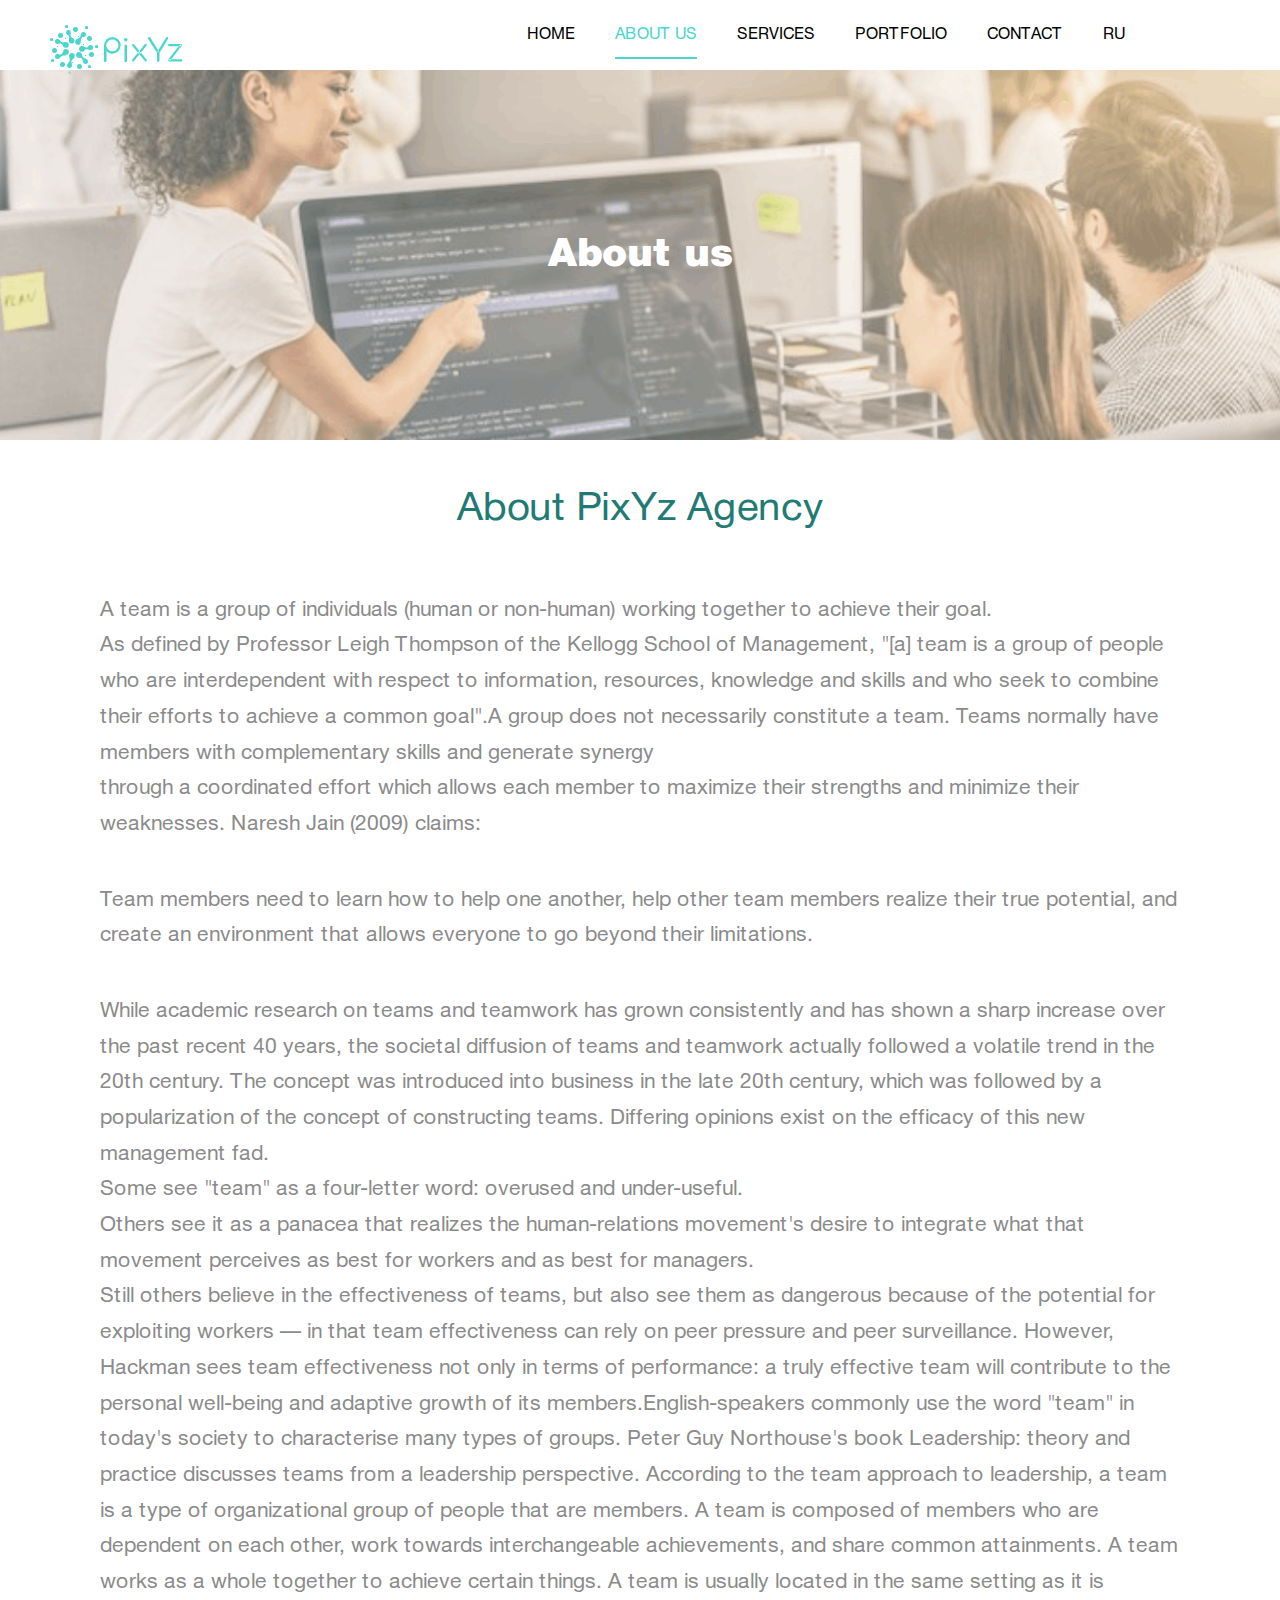
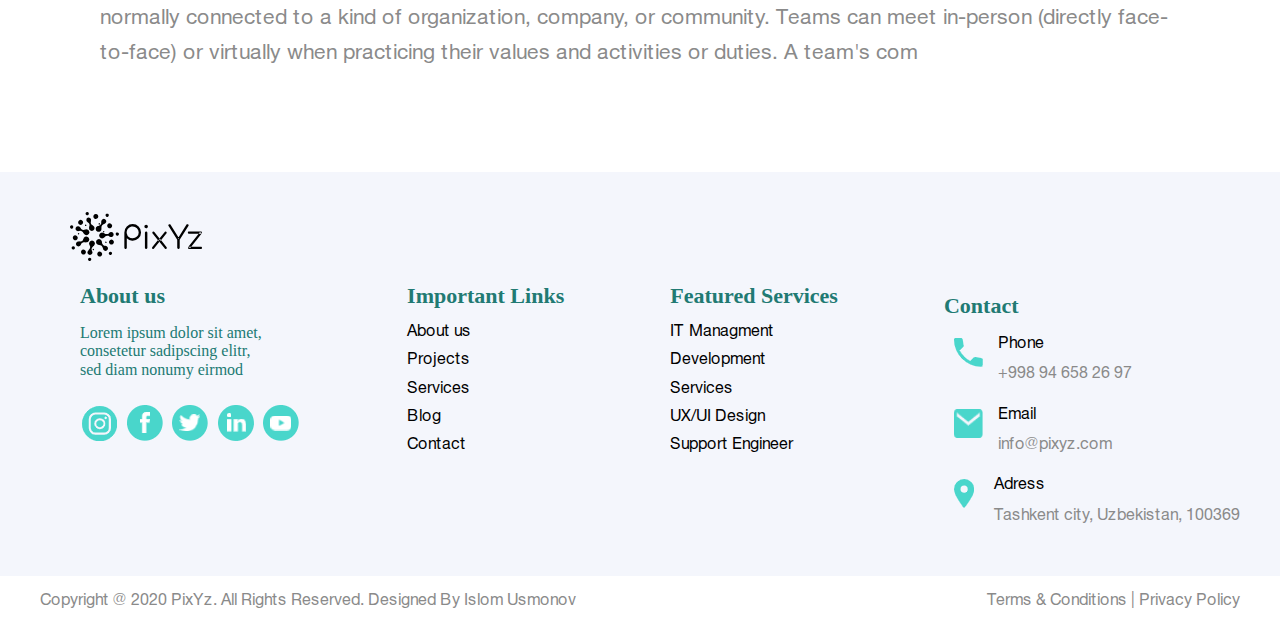
==== commit 9c618278: "add html files" ====
--- a/about_us.html
+++ b/about_us.html
@@ -20,10 +20,10 @@
             <div>
                 <a href="./index.html">
                     <img src="./asseste/images/logo.png" alt="">
-                </a>
+                </a> 
             </div>
             <ul>
-                <li >
+                <li>
                     <a href="./index.html">HOME</a>
                 </li>
                 <li class="home">
@@ -54,7 +54,7 @@
         <div class="hamburger_menu ">
             <nav class="container">
                 <div>
-                    <img src="./asseste/images/logo.png" alt="">
+                    <img src="./asseste/images/logo.png" alt=""> 
                 </div>
                 <ul>
                     <li class="drop_down_hover">
@@ -69,36 +69,33 @@
                         </div>
                     </li>
                     <li>
-                        <button class="burger_open_button">
-                            <span></span>
-                            <span></span>
-                            <span></span>
-                        </button>
+                        <button class="burger_open_button"><img src="./asseste/images/Hamburger_icon.svg.png" alt=""></button>
                     </li>
                 </ul>
             </nav>
             <div class="burder_body">
-                <button class="burder_body_button_close">&times;</button>
-                <ul>
-                    <li class="home">
-                        <a href="./index.html">HOME</a>
-                    </li>
-                    <li>
-                        <a href="./about_us.html">ABOUT US</a>
-                    </li>
-                    <li>
-                        <a href="./services.html">SERVICES</a>
-                    </li>
-                    <li>
-                        <a href="./portafilo.html">PORTFOLIO</a>
-                    </li>
-                    <li>
-                        <a href="./contact.html">CONTACT</a>
-                    </li>
-                </ul>
+                <button>&times;</button>
+            <ul>
+                <li class="home">
+                    <a href="./index.html">HOME</a>
+                </li>
+                <li>
+                    <a href="./about_us.html">ABOUT US</a>
+                </li>
+                <li>
+                    <a href="./services.html">SERVICES</a>
+                </li>
+                <li>
+                    <a href="./portafilo.html">PORTFOLIO</a>
+                </li>
+                <li>
+                    <a href="./contact.html">CONTACT</a>
+                </li>
+            </ul>
             </div>
         </div>
     </header>
+
     <main>
         <section class="Hero_section">
             <div class="hero_section_wrapper container">
--- a/asseste/Css/style.css
+++ b/asseste/Css/style.css
@@ -27,7 +27,7 @@
 }
 
 header nav {
-  padding: 10px;
+  padding: 15px;
   display: -webkit-box;
   display: -ms-flexbox;
   display: flex;
@@ -36,19 +36,15 @@
   justify-content: space-between;
 }
 
-header nav div img {
-  padding: 10px;
-}
-
 header nav ul {
   display: -webkit-box;
   display: -ms-flexbox;
   display: flex;
-  margin-right: 30px;
+  margin-right: 50px;
 }
 
 header nav ul li {
-  padding: 5px 20px;
+  padding: 10px 20px;
 }
 
 header nav ul li a {
@@ -98,7 +94,7 @@
 
 .drop_down_wrapper img {
   margin-left: 5px;
-  margin-top: -5px;
+  margin-top: -10px;
 }
 
 .drop_down_hover:hover .drop_down_menu {
@@ -107,13 +103,11 @@
 
 .drop_down_menu {
   display: none;
-  background-color: #ffffff !important;
+  background-color: #fdfdf8;
   width: 50px;
   text-align: center;
   position: absolute;
   z-index: 5;
-  margin-left: -0.5%;
-  border-radius: 5px;
 }
 
 .drop_down_menu p {
@@ -123,15 +117,12 @@
 .drop_down_menu p:hover {
   cursor: pointer;
 }
-
 .hamburger_menu {
   display: none;
 }
-
-.hamburger_menu nav ul li {
+.hamburger_menu nav ul li{
   margin-top: -10px;
-}
-
+} 
 .hamburger_menu .burder_body {
   position: fixed;
   width: 100%;
@@ -146,42 +137,27 @@
   padding: 20px;
   transition: all 1s;
 }
-
-.hamburger_menu .burder_body ul li a {
+.hamburger_menu .burder_body ul li a{
   color: #fff;
   display: inline-block;
   padding: 20px 0;
-
-}
-
+  
+}
 .hamburger_menu .burder_body button {
-  background-color: transparent;
+  background-color: rgba(0, 0, 0, 0.8);
   color: #fff;
   border: none;
   font-size: 35px;
 }
-
 .burger_open_button {
   background-color: #fff;
   border: none;
-
-}
-
-.burger_open_button span {
-  border-bottom: 2px solid #000;
-  width: 20px;
-  display: flex;
-  flex-direction: column;
-  margin: 2px;
-  padding: 0px;
-  height: 5px;
-}
-
+ 
+}
 .burger_open_button img {
   width: 25px;
   height: 25px;
 }
-
 .Hero_wrapper {
   margin-top: 100px;
   display: -webkit-box;
@@ -213,41 +189,16 @@
 
 .Hero_wrapper .img_call {
   display: block;
-  position: fixed;
+  margin-top: -20px;
+  margin-left: 100%;
   -webkit-transition: all 1s;
   transition: all 1s;
-  bottom: 10%;
-  right: 10%;
-  animation: call_img_animate 5s;
-  animation-iteration-count: infinite;
-  z-index: 500;
-}
-
-.Hero_wrapper .home_main_img {
-  padding-bottom: 80px;
 }
 
 .Hero_wrapper .img_call:hover {
   cursor: pointer;
   -webkit-transform: scale(1.5);
   transform: scale(1.5);
-}
-
-@keyframes call_img_animate {
-  0% {
-    -webkit-transform: scale(1);
-    transform: scale(1);
-  }
-
-  50% {
-    -webkit-transform: scale(1.5);
-    transform: scale(1.5);
-  }
-
-  100% {
-    -webkit-transform: scale(1);
-    transform: scale(1);
-  }
 }
 
 .Hero_wrapper .hero_left::before {
@@ -297,15 +248,11 @@
 }
 
 .PixYz-easier_wrapper p::after {
-  content: "";
-  background-image: url("../images/Component 2 – 1.png");
-  background-repeat: no-repeat;
-  background-size: contain;
-  width: 500px;
-  height: 450px;
+  content: url("../images/Component 2 – 1.png");
   position: absolute;
-  left: 40%;
+  left: 30%;
   right: 0;
+  height: 100px;
 }
 
 .services_section {
@@ -342,9 +289,6 @@
   margin: 0 auto;
   margin-top: 20px;
   margin-bottom: 10px;
-  justify-content: center;
-  margin-left: -0% !important;
-
 }
 
 .services_section .services_wrapper .services_cards li {
@@ -397,10 +341,9 @@
   background-color: #49d6cb;
 }
 
-.services_section .services_wrapper .services_cards li:hover svg path {
-  fill: #49D6CB !important;
-}
-
+.services_section .services_wrapper .services_cards li:hover svg path{
+  fill: #49D6CB!important;
+}
 .services_section .services_wrapper .services_cards li:hover a {
   color: #fff;
 }
@@ -462,77 +405,32 @@
   flex-direction: column;
 }
 
-.work_line_section .work_line_wrapper ul li:nth-child(1) {
-  position: relative;
-}
-
-.work_line_section .work_line_wrapper ul li:nth-child(1)::before {
-  content: "";
-  background-image: url("../images/Group 1580.png");
-  background-repeat: no-repeat;
-  background-size: contain;
-  width: 350px;
-  height: 400px;
+.work_line_section .work_line_wrapper ul .first_li::before {
+  content: url("../images/Group 1580.png");
   position: absolute;
-  top: -50%;
-  left: 40%;
-}
-
-.work_line_section .work_line_wrapper ul li:nth-child(2) {
-  position: relative;
-}
-
-.work_line_section .work_line_wrapper ul li:nth-child(2):before {
-  content: "";
-  background-image: url("../images/Group 1582.png");
-  background-repeat: no-repeat;
-  background-size: contain;
-  width: 1200px;
-  height: 400px;
+  margin-top: -9%;
+  margin-left: 5%;
+}
+
+.work_line_section .work_line_wrapper ul .middle_li::before {
+  content: url("../images/Group 1582.png");
   position: absolute;
-  top: -110%;
-}
-
-.work_line_section .work_line_wrapper ul li:nth-child(2n) {
-  display: -webkit-box;
-  display: -ms-flexbox;
-  display: flex;
-  -webkit-box-orient: horizontal !important;
-  -webkit-box-direction: reverse !important;
-  -ms-flex-direction: row-reverse !important;
-  flex-direction: row-reverse !important;
-}
-
-.work_line_section .work_line_wrapper ul li:nth-child(2n) div {
-  margin-top: 0 !important;
-}
-
-.work_line_section .work_line_wrapper ul li:nth-child(3) {
-  position: relative;
-}
-
-.work_line_section .work_line_wrapper ul li:nth-child(3):before {
-  content: "";
-  background-image: url("../images/Group 1583.png");
-  background-size: contain;
-  background-repeat: no-repeat;
-  width: 600px;
-  height: 600px;
+  margin-top: -18%;
+  margin-left: 3%;
+}
+
+.work_line_section .work_line_wrapper ul .last_li::before {
+  content: url("../images/Group 1583.png");
   position: absolute;
-  margin-top: -16%;
-  margin-left: 34%;
-}
-
-.work_line_section .work_line_wrapper ul li:nth-child(3)::after {
-  content: "";
-  background-image: url("../images/Group 1584.png");
-  background-repeat: no-repeat;
-  background-size: contain;
-  width: 650px;
-  height: 400px;
+  margin-top: -14%;
+  margin-left: 27%;
+}
+
+.work_line_section .work_line_wrapper ul .last_li::after {
+  content: url("../images/Group 1584.png");
   position: absolute;
-  top: 85%;
-  left: 48%;
+  margin-top: 19%;
+  margin-left: 32%;
 }
 
 .work_line_section .work_line_wrapper ul li {
@@ -568,11 +466,10 @@
   border: none;
   border-radius: 5px;
   padding: 15px 40px;
+  margin-top: 80px;
   -webkit-transition: all 0.5s;
   transition: all 0.5s;
   border: 1px solid #fff;
-  margin: 0 auto;
-  margin-top: 80px;
 }
 
 .work_line_section .work_line_wrapper button a {
@@ -590,8 +487,19 @@
   color: #49d6cb !important;
 }
 
-
-
+.flex_reverse {
+  display: -webkit-box;
+  display: -ms-flexbox;
+  display: flex;
+  -webkit-box-orient: horizontal !important;
+  -webkit-box-direction: reverse !important;
+  -ms-flex-direction: row-reverse !important;
+  flex-direction: row-reverse !important;
+}
+
+.flex_reverse div {
+  margin-top: 0 !important;
+}
 
 .technologies_section .technologies_wrapper {
   margin-top: 70px;
@@ -975,11 +883,9 @@
  * 2. Prevent adjustments of font size after orientation changes in iOS.
  */
 
-html {
-  line-height: 1.15;
-  /* 1 */
-  -webkit-text-size-adjust: 100%;
-  /* 2 */
+ html {
+  line-height: 1.15; /* 1 */
+  -webkit-text-size-adjust: 100%; /* 2 */
 }
 
 /* Sections
@@ -1020,12 +926,9 @@
  */
 
 hr {
-  box-sizing: content-box;
-  /* 1 */
-  height: 0;
-  /* 1 */
-  overflow: visible;
-  /* 2 */
+  box-sizing: content-box; /* 1 */
+  height: 0; /* 1 */
+  overflow: visible; /* 2 */
 }
 
 /**
@@ -1034,10 +937,8 @@
  */
 
 pre {
-  font-family: monospace, monospace;
-  /* 1 */
-  font-size: 1em;
-  /* 2 */
+  font-family: monospace, monospace; /* 1 */
+  font-size: 1em; /* 2 */
 }
 
 /* Text-level semantics
@@ -1057,12 +958,9 @@
  */
 
 abbr[title] {
-  border-bottom: none;
-  /* 1 */
-  text-decoration: underline;
-  /* 2 */
-  text-decoration: underline dotted;
-  /* 2 */
+  border-bottom: none; /* 1 */
+  text-decoration: underline; /* 2 */
+  text-decoration: underline dotted; /* 2 */
 }
 
 /**
@@ -1082,10 +980,8 @@
 code,
 kbd,
 samp {
-  font-family: monospace, monospace;
-  /* 1 */
-  font-size: 1em;
-  /* 2 */
+  font-family: monospace, monospace; /* 1 */
+  font-size: 1em; /* 2 */
 }
 
 /**
@@ -1141,14 +1037,10 @@
 optgroup,
 select,
 textarea {
-  font-family: inherit;
-  /* 1 */
-  font-size: 100%;
-  /* 1 */
-  line-height: 1.15;
-  /* 1 */
-  margin: 0;
-  /* 2 */
+  font-family: inherit; /* 1 */
+  font-size: 100%; /* 1 */
+  line-height: 1.15; /* 1 */
+  margin: 0; /* 2 */
 }
 
 /**
@@ -1157,8 +1049,7 @@
  */
 
 button,
-input {
-  /* 1 */
+input { /* 1 */
   overflow: visible;
 }
 
@@ -1168,8 +1059,7 @@
  */
 
 button,
-select {
-  /* 1 */
+select { /* 1 */
   text-transform: none;
 }
 
@@ -1223,18 +1113,12 @@
  */
 
 legend {
-  box-sizing: border-box;
-  /* 1 */
-  color: inherit;
-  /* 2 */
-  display: table;
-  /* 1 */
-  max-width: 100%;
-  /* 1 */
-  padding: 0;
-  /* 3 */
-  white-space: normal;
-  /* 1 */
+  box-sizing: border-box; /* 1 */
+  color: inherit; /* 2 */
+  display: table; /* 1 */
+  max-width: 100%; /* 1 */
+  padding: 0; /* 3 */
+  white-space: normal; /* 1 */
 }
 
 /**
@@ -1260,10 +1144,8 @@
 
 [type="checkbox"],
 [type="radio"] {
-  box-sizing: border-box;
-  /* 1 */
-  padding: 0;
-  /* 2 */
+  box-sizing: border-box; /* 1 */
+  padding: 0; /* 2 */
 }
 
 /**
@@ -1281,10 +1163,8 @@
  */
 
 [type="search"] {
-  -webkit-appearance: textfield;
-  /* 1 */
-  outline-offset: -2px;
-  /* 2 */
+  -webkit-appearance: textfield; /* 1 */
+  outline-offset: -2px; /* 2 */
 }
 
 /**
@@ -1301,10 +1181,8 @@
  */
 
 ::-webkit-file-upload-button {
-  -webkit-appearance: button;
-  /* 1 */
-  font: inherit;
-  /* 2 */
+  -webkit-appearance: button; /* 1 */
+  font: inherit; /* 2 */
 }
 
 /* Interactive
@@ -1343,4 +1221,12 @@
 
 [hidden] {
   display: none;
+}
+
+::placeholder {
+  color: #49d6cb;
+}
+
+select:required:invalid {
+  color: #49d6cb;
 }--- a/asseste/Css/about_us.css
+++ b/asseste/Css/about_us.css
@@ -1,41 +1,38 @@
 body {
-  background-image: none !important;
+  background-image: none!important;
 }
-
 .Hero_section {
-  background-image: url("../images/images_work_line/work_main_bacground.png");
-  background-position: center;
-  background-size: cover;
-  opacity: 0.70;
-  background-repeat: no-repeat;
-  background-color: #49D6CB;
-  margin-top: 0px;
+    background-image: url("../images/images_work_line/work_main_bacground.png");
+    background-position: center;
+    background-size: cover;
+    opacity: 0.70;
+    background-repeat: no-repeat;
+    background-color: #49D6CB;
+    margin-top: -34px;
+  }
+  
+  .Hero_section .hero_section_wrapper {
+    padding: 135px 0;
+    opacity: 1;
+  }
+  
+  .Hero_section .hero_section_wrapper h1 {
+    color: #fff;
+    font-size: 40px;
+    text-align: center;
+  }
+.content_wrapper h1{
+    color: #217a73;
+    text-align: center;
+    padding: 20px 0;
+    font-size: 40px;
+    font-weight: 500;
 }
-
-.Hero_section .hero_section_wrapper {
-  padding: 135px 0;
-  opacity: 1;
-}
-
-.Hero_section .hero_section_wrapper h1 {
-  color: #fff;
-  font-size: 40px;
-  text-align: center;
-}
-
-.content_wrapper h1 {
-  color: #217a73;
-  text-align: center;
-  padding: 20px 0;
-  font-size: 40px;
-  font-weight: 500;
-}
-
 .content_wrapper p {
-  color: #8a8a8a;
-  text-align: left;
-  font-size: 21px;
-  line-height: 1.7;
-  width: 90%;
-  margin: 40px auto;
+    color: #8a8a8a;
+    text-align: left;
+    font-size: 21px;
+    line-height: 1.7;
+    width: 90%;
+    margin: 40px auto;
 }--- a/asseste/Css/Responsive/Home_responsive.css
+++ b/asseste/Css/Responsive/Home_responsive.css
@@ -1,5 +1,4 @@
 @charset "UTF-8";
-
 @media only screen and (max-width: 1610px) {
   *,
   *::before,
@@ -27,7 +26,7 @@
     margin: 0 auto;
   }
   header nav {
-    padding: 10px;
+    padding: 15px;
     display: -webkit-box;
     display: -ms-flexbox;
     display: flex;
@@ -39,10 +38,10 @@
     display: -webkit-box;
     display: -ms-flexbox;
     display: flex;
-    margin-right: 20px;
+    margin-right: 50px;
   }
   header nav ul li {
-    padding: 0px 20px;
+    padding: 10px 20px;
   }
   header nav ul li a {
     color: black;
@@ -141,9 +140,6 @@
     -webkit-transform: scale(1.5);
     transform: scale(1.5);
   }
-  .Hero_wrapper .home_main_img {
-    padding-bottom: 60px;
-  }
   .Hero_wrapper .hero_left::before {
     content: url("../../images/dots_hero.png");
     position: absolute;
@@ -185,15 +181,11 @@
     position: relative;
   }
   .PixYz-easier_wrapper p::after {
-    content: "";
-    background-image: url("../../images/Component 2 – 1.png");
-    background-repeat: no-repeat;
-    background-size: contain;
-    width: 500px;
-    height: 400px;
-    position: absolute;
-    left: 37%;
+    content: url("../../images/Component 2 – 1.png");
+    position: absolute;
+    left: 5%;
     right: 0;
+    height: 70px;
   }
   .services_section {
     background-color: #f4f6fc;
@@ -317,49 +309,30 @@
     -ms-flex-direction: column;
     flex-direction: column;
   }
-  
-.work_line_section .work_line_wrapper ul .first_li::before {
-  content: "";
-  background-image: url("../../images/Group 1580.png");
-  background-repeat: no-repeat;
-  background-size: contain;
-  width: 350px;
-  height: 400px;
-  position: absolute;
-  margin-top: -12%;
-  margin-left: 8%;
-}
-
-.work_line_section .work_line_wrapper ul .middle_li::before {
-  content: "";
-  background-image: url("../../images/Group 1582.png");
-  background-repeat: no-repeat;
-  background-size: contain;
-  width: 1200px;
-  height: 400px;
-  position: absolute;
-  margin-top: -19%;
-  margin-left: 3%;
-}
-
-.work_line_section .work_line_wrapper ul .last_li::before {
-  content: url("../../images/Group 1583.png");
-  position: absolute;
-  margin-top: -14%;
-  margin-left: 29%;
-}
-
-.work_line_section .work_line_wrapper ul .last_li::after {
-  content: "";
-  background-image: url("../../images/Group 1584.png");
-  background-repeat: no-repeat;
-  background-size: contain;
-  width: 650px;
-  height: 400px;
-  position: absolute;
-  margin-top: 20%;
-  margin-left: 34%;
-}
+  .work_line_section .work_line_wrapper ul .first_li::before {
+    content: url("../../images/Group 1580.png");
+    position: absolute;
+    margin-top: -9%;
+    margin-left: 5%;
+  }
+  .work_line_section .work_line_wrapper ul .middle_li::before {
+    content: url("../../images/Group 1582.png");
+    position: absolute;
+    margin-top: -20%;
+    margin-left: 3%;
+  }
+  .work_line_section .work_line_wrapper ul .last_li::before {
+    content: url("../../images/Group 1583.png");
+    position: absolute;
+    margin-top: -16%;
+    margin-left: 27%;
+  }
+  .work_line_section .work_line_wrapper ul .last_li::after {
+    content: url("../../images/Group 1584.png");
+    position: absolute;
+    margin-top: 22%;
+    margin-left: 37%;
+  }
   .work_line_section .work_line_wrapper ul li {
     display: -webkit-box;
     display: -ms-flexbox;
@@ -778,7 +751,7 @@
     margin-right: 50px;
   }
   header nav ul li {
-    padding: 0px 20px;
+    padding: 10px 20px;
   }
   header nav ul li a {
     color: black;
@@ -868,7 +841,7 @@
   .Hero_wrapper .img_call {
     display: block;
     margin-top: -20px;
-    margin-left: 85%;
+    margin-left: 100%;
     -webkit-transition: all 1s;
     transition: all 1s;
   }
@@ -918,17 +891,12 @@
     position: relative;
   }
   .PixYz-easier_wrapper p::after {
-    content: "";
-    background-image: url("../../images/Component 2 – 1.png");
-    background-repeat: no-repeat;
-    background-size: contain;
-    width: 500px;
-    height: 400px;
-    position: absolute;
-    left: 37%;
+    content: url("../../images/Component 2 – 1.png");
+    position: absolute;
+    left: 5%;
     right: 0;
-  }
-  
+    height: 70px;
+  }
   .services_section {
     background-color: #f4f6fc;
     margin-top: -110px;
@@ -958,8 +926,7 @@
     flex-wrap: wrap;
     margin: 0 auto;
     margin-top: 20px;
-  margin-left: -5%!important;
-  margin-bottom: 10px;
+    margin-bottom: 10px;
   }
   .services_section .services_wrapper .services_cards li {
     width: 380px;
@@ -1052,63 +1019,49 @@
     -ms-flex-direction: column;
     flex-direction: column;
   }
-  .work_line_section .work_line_wrapper ul li:nth-child(1) {
-    position: relative;
-  }
-  .work_line_section .work_line_wrapper ul li:nth-child(1)::before {
+  .work_line_section .work_line_wrapper ul .first_li::before {
     content: "";
     background-image: url("../../images/Group 1580.png");
     background-repeat: no-repeat;
-    background-size: contain;
     width: 300px;
+    height: 300px;
+    position: absolute;
+    margin-top: -8%;
+    margin-left: 1%;
+  }
+  .work_line_section .work_line_wrapper ul .middle_li::before {
+    content: "";
+    background-image: url("../../images/Group 1582.png");
+    background-repeat: no-repeat;
+    background-size: contain;
+    width: 1100px;
     height: 350px;
     position: absolute;
-    top: -40%;
-    left: 40%;
-  }
-  .work_line_section .work_line_wrapper ul li:nth-child(2) {
-    position: relative;
-  }
-  .work_line_section .work_line_wrapper ul li:nth-child(2):before {
-    content: "";
-    background-image: url("../../images/Group 1582.png");
-    background-repeat: no-repeat;
-    background-size: contain;
-    width: 1100px;
+    margin-top: -20%;
+    margin-left: 5%;
+  }
+  .work_line_section .work_line_wrapper ul .last_li::before {
+    content: "";
+    background-image: url("../../images/Group 1583.png");
+    background-repeat: no-repeat;
+    background-size: contain;
+    width: 500px;
+    height: 300px;
+    position: absolute;
+    margin-top: -13%;
+    margin-left: 27%;
+  }
+  .work_line_section .work_line_wrapper ul .last_li::after {
+    content: "";
+    background-image: url("../../images/Group 1584.png");
+    background-repeat: no-repeat;
+    background-size: contain;
+    width: 600px;
     height: 400px;
     position: absolute;
-    top: -100%;
-    left: 10%;
-  }
-
-  
-  .work_line_section .work_line_wrapper ul li:nth-child(3) {
-    position: relative;
-  }
-  .work_line_section .work_line_wrapper ul li:nth-child(3):before {
-    content: "";
-    background-image: url("../../images/Group 1583.png");
-    background-size: contain;
-    background-repeat: no-repeat;
-    width: 500px;
-    height: 500px;
-    position: absolute;
-    margin-top: -16%;
-    margin-left: 34%;
-  }
-  
-  .work_line_section .work_line_wrapper ul li:nth-child(3)::after {
-    content: "";
-    background-image: url("../../images/Group 1584.png");
-    background-repeat: no-repeat;
-    background-size: contain;
-    width: 600px;
-    height: 350px;
-    position: absolute;
-    top: 85%;
-    left: 48%;
-  }
-  
+    margin-top: 25%;
+    margin-left: 37%;
+  }
   .work_line_section .work_line_wrapper ul li {
     display: -webkit-box;
     display: -ms-flexbox;
@@ -1527,7 +1480,7 @@
     margin-right: 50px;
   }
   header nav ul li {
-    padding: 0px 20px;
+    padding: 10px 20px;
   }
   header nav ul li a {
     color: black;
@@ -2260,11 +2213,10 @@
     margin-right: 50px;
   }
   header nav div img {
-    padding: 10px 0;
+    padding: 15px 0;
   }
   header nav ul li {
     padding: 0px 20px;
-    padding-top: 5px;
   }
   header nav ul li a {
     color: black;
@@ -2456,8 +2408,7 @@
     margin: 0 auto;
     margin-top: 20px;
     margin-bottom: 10px;
-  margin-left: -6%!important;
-}
+  }
   .services_section .services_wrapper .services_cards li {
     width: 340px;
     margin: 0 auto;
@@ -2554,60 +2505,51 @@
     -ms-flex-direction: column;
     flex-direction: column;
   }
-  .work_line_section .work_line_wrapper ul li:nth-child(1)::before {
+  .work_line_section .work_line_wrapper ul .first_li::before {
     content: "";
     background-image: url("../../images/Group 1580.png");
     background-repeat: no-repeat;
-    background-size: contain;
     width: 300px;
     height: 350px;
-    position: absolute;
-    top: -40%;
-    left: 40%;
-  }
-  .work_line_section .work_line_wrapper ul li:nth-child(2) {
-    position: relative;
-  }
-  .work_line_section .work_line_wrapper ul li:nth-child(2):before {
+    -webkit-transform: rotate(10deg);
+            transform: rotate(10deg);
+    position: absolute;
+    margin-top: -12%;
+    margin-left: -5%;
+  }
+  .work_line_section .work_line_wrapper ul .middle_li::before {
     content: "";
     background-image: url("../../images/Group 1582.png");
     background-repeat: no-repeat;
     background-size: contain;
     width: 1000px;
+    height: 350px;
+    position: absolute;
+    margin-top: -20%;
+    margin-left: 5%;
+  }
+  .work_line_section .work_line_wrapper ul .last_li::before {
+    content: "";
+    background-image: url("../../images/Group 1583.png");
+    background-repeat: no-repeat;
+    background-size: contain;
+    width: 450px;
+    height: 300px;
+    position: absolute;
+    margin-top: -14%;
+    margin-left: 26%;
+  }
+  .work_line_section .work_line_wrapper ul .last_li::after {
+    content: "";
+    background-image: url("../../images/Group 1584.png");
+    background-repeat: no-repeat;
+    background-size: contain;
+    width: 600px;
     height: 400px;
     position: absolute;
-    top: -90%;
-    left: 10%;
-  }
-
-  
-  .work_line_section .work_line_wrapper ul li:nth-child(3) {
-    position: relative;
-  }
-  .work_line_section .work_line_wrapper ul li:nth-child(3):before {
-    content: "";
-    background-image: url("../../images/Group 1583.png");
-    background-size: contain;
-    background-repeat: no-repeat;
-    width: 500px;
-    height: 500px;
-    position: absolute;
-    margin-top: -16%;
-    margin-left: 34%;
-  }
-  
-  .work_line_section .work_line_wrapper ul li:nth-child(3)::after {
-    content: "";
-    background-image: url("../../images/Group 1584.png");
-    background-repeat: no-repeat;
-    background-size: contain;
-    width: 600px;
-    height: 350px;
-    position: absolute;
-    top: 85%;
-    left: 45%;
-  }
-  
+    margin-top: 28%;
+    margin-left: 37%;
+  }
   .work_line_section .work_line_wrapper ul li {
     display: -webkit-box;
     display: -ms-flexbox;
@@ -2654,7 +2596,18 @@
   .work_line_section .work_line_wrapper button:hover a {
     color: #49d6cb !important;
   }
- 
+  .flex_reverse {
+    display: -webkit-box;
+    display: -ms-flexbox;
+    display: flex;
+    -webkit-box-orient: horizontal !important;
+    -webkit-box-direction: reverse !important;
+    -ms-flex-direction: row-reverse !important;
+    flex-direction: row-reverse !important;
+  }
+  .flex_reverse div {
+    margin-top: 0 !important;
+  }
   .technologies_section .technologies_wrapper {
     margin-top: 70px;
   }
@@ -3016,7 +2969,7 @@
     margin-right: 50px;
   }
   header nav div img {
-    padding: 5px 0;
+    padding: 15px 0;
   }
   header nav ul li {
     padding: 0px 20px;
@@ -3173,12 +3126,12 @@
   .PixYz-easier_wrapper p::after {
     content: "";
     background-image: url("../../images/Component 2 – 1.png");
-    background-repeat: no-repeat;
-    background-size: contain;
-    width: 450px;
-    height: 450px;
-    position: absolute;
-    left: 35%;
+    background-size: contain;
+    background-repeat: no-repeat;
+    width: 300px;
+    height: 300px;
+    position: absolute;
+    left: 40%;
     right: 0;
   }
   .services_section {
@@ -3308,58 +3261,50 @@
     -ms-flex-direction: column;
     flex-direction: column;
   }
-  .work_line_section .work_line_wrapper ul li:nth-child(1)::before {
+  .work_line_section .work_line_wrapper ul .first_li::before {
     content: "";
     background-image: url("../../images/Group 1580.png");
     background-repeat: no-repeat;
-    background-size: contain;
     width: 300px;
     height: 350px;
-    position: absolute;
-    top: -40%;
-    left: 35%;
-  }
-  .work_line_section .work_line_wrapper ul li:nth-child(2) {
-    position: relative;
-  }
-  .work_line_section .work_line_wrapper ul li:nth-child(2):before {
+    -webkit-transform: rotate(10deg);
+            transform: rotate(10deg);
+    position: absolute;
+    margin-top: -12%;
+    margin-left: -5%;
+  }
+  .work_line_section .work_line_wrapper ul .middle_li::before {
     content: "";
     background-image: url("../../images/Group 1582.png");
     background-repeat: no-repeat;
     background-size: contain;
-    width: 900px;
+    width: 1000px;
+    height: 300px;
+    position: absolute;
+    margin-top: -23%;
+    margin-left: 5%;
+  }
+  .work_line_section .work_line_wrapper ul .last_li::before {
+    content: "";
+    background-image: url("../../images/Group 1583.png");
+    background-repeat: no-repeat;
+    background-size: contain;
+    width: 450px;
+    height: 300px;
+    position: absolute;
+    margin-top: -14%;
+    margin-left: 26%;
+  }
+  .work_line_section .work_line_wrapper ul .last_li::after {
+    content: "";
+    background-image: url("../../images/Group 1584.png");
+    background-repeat: no-repeat;
+    background-size: contain;
+    width: 500px;
     height: 400px;
     position: absolute;
-    top: -80%;
-    left: 10%;
-  }
-
-  
-  .work_line_section .work_line_wrapper ul li:nth-child(3) {
-    position: relative;
-  }
-  .work_line_section .work_line_wrapper ul li:nth-child(3):before {
-    content: "";
-    background-image: url("../../images/Group 1583.png");
-    background-size: contain;
-    background-repeat: no-repeat;
-    width: 400px;
-    height: 400px;
-    position: absolute;
-    margin-top: -16%;
-    margin-left: 34%;
-  }
-  
-  .work_line_section .work_line_wrapper ul li:nth-child(3)::after {
-    content: "";
-    background-image: url("../../images/Group 1584.png");
-    background-repeat: no-repeat;
-    background-size: contain;
-    width: 550px;
-    height: 350px;
-    position: absolute;
-    top: 88%;
-    left: 45%;
+    margin-top: 32%;
+    margin-left: 37%;
   }
   .work_line_section .work_line_wrapper ul li {
     display: -webkit-box;
@@ -3772,8 +3717,6 @@
     -webkit-box-pack: justify;
     -ms-flex-pack: justify;
     justify-content: space-between;
-    padding: 10px;
-
   }
   header nav ul {
     display: -webkit-box;
@@ -3782,7 +3725,7 @@
     margin-right: 0px;
   }
   header nav div img {
-    padding: 7px 0;
+    padding: 15px 0;
   }
   header nav ul li {
     padding: 0px 20px;
@@ -3882,7 +3825,6 @@
   }
   .Hero_wrapper .home_main_img {
     width: 450px;
-    padding-bottom: 80px;
   }
   .Hero_wrapper .img_call:hover {
     cursor: pointer;
@@ -3983,8 +3925,7 @@
             justify-content: center;
     margin: 0 auto;
     margin-top: 20px;
-  margin-left: -1.5%!important;
-  margin-bottom: 10px;
+    margin-bottom: 10px;
   }
   .services_section .services_wrapper .services_cards li {
     width: 290px;
@@ -4082,58 +4023,51 @@
     -ms-flex-direction: column;
     flex-direction: column;
   }
-  .work_line_section .work_line_wrapper ul li:nth-child(1)::before {
+  .work_line_section .work_line_wrapper ul .first_li::before {
     content: "";
     background-image: url("../../images/Group 1580.png");
     background-repeat: no-repeat;
     background-size: contain;
-    width: 250px;
-    height: 350px;
-    position: absolute;
-    top: -40%;
-    left: 35%;
-  }
-  .work_line_section .work_line_wrapper ul li:nth-child(2) {
-    position: relative;
-  }
-  .work_line_section .work_line_wrapper ul li:nth-child(2):before {
+    width: 200px;
+    height: 200px;
+    -webkit-transform: rotate(12deg);
+            transform: rotate(12deg);
+    position: absolute;
+    margin-top: -8%;
+    margin-left: -9%;
+  }
+  .work_line_section .work_line_wrapper ul .middle_li::before {
     content: "";
     background-image: url("../../images/Group 1582.png");
     background-repeat: no-repeat;
     background-size: contain;
-    width: 800px;
-    height: 400px;
-    position: absolute;
-    top: -80%;
-    left: 10%;
-  }
-
-  
-  .work_line_section .work_line_wrapper ul li:nth-child(3) {
-    position: relative;
-  }
-  .work_line_section .work_line_wrapper ul li:nth-child(3):before {
+    width: 850px;
+    height: 200px;
+    position: absolute;
+    margin-top: -15%;
+    margin-left: 10%;
+  }
+  .work_line_section .work_line_wrapper ul .last_li::before {
     content: "";
     background-image: url("../../images/Group 1583.png");
-    background-size: contain;
-    background-repeat: no-repeat;
+    background-repeat: no-repeat;
+    background-size: contain;
     width: 300px;
-    height: 400px;
-    position: absolute;
-    margin-top: -12%;
-    margin-left: 30%;
-  }
-  
-  .work_line_section .work_line_wrapper ul li:nth-child(3)::after {
+    height: 300px;
+    position: absolute;
+    margin-top: -10%;
+    margin-left: 15%;
+  }
+  .work_line_section .work_line_wrapper ul .last_li::after {
     content: "";
     background-image: url("../../images/Group 1584.png");
     background-repeat: no-repeat;
     background-size: contain;
-    width: 400px;
-    height: 350px;
-    position: absolute;
-    top: 88%;
-    left: 45%;
+    width: 450px;
+    height: 450px;
+    position: absolute;
+    margin-top: 29%;
+    margin-left: 32%;
   }
   .work_line_section .work_line_wrapper ul li {
     display: -webkit-box;
@@ -4557,7 +4491,6 @@
     -webkit-box-pack: justify;
     -ms-flex-pack: justify;
     justify-content: space-between;
-    padding: 0px;
   }
   header nav ul {
     display: -webkit-box;
@@ -4566,9 +4499,7 @@
     margin-right: 0px;
   }
   header nav div img {
-    padding: 10px 0;
-    width: 100px;
-    margin-top: 5px;
+    padding: 15px 0;
   }
   header nav ul li {
     padding: 0px 10px;
@@ -4675,8 +4606,6 @@
   }
   .Hero_wrapper .home_main_img {
     width: 450px;
-    padding-bottom: 60px;
-
   }
   .Hero_wrapper .img_call:hover {
     cursor: pointer;
@@ -4876,60 +4805,52 @@
     -ms-flex-direction: column;
     flex-direction: column;
   }
-  .work_line_section .work_line_wrapper ul li:nth-child(1)::before {
+  .work_line_section .work_line_wrapper ul .first_li::before {
     content: "";
     background-image: url("../../images/Group 1580.png");
     background-repeat: no-repeat;
     background-size: contain;
+    width: 200px;
+    height: 200px;
+    -webkit-transform: rotate(12deg);
+            transform: rotate(12deg);
+    position: absolute;
+    margin-top: -10%;
+    margin-left: -9%;
+  }
+  .work_line_section .work_line_wrapper ul .middle_li::before {
+    content: "";
+    background-image: url("../../images/Group 1582.png");
+    background-repeat: no-repeat;
+    background-size: contain;
+    width: 790px;
+    height: 180px;
+    position: absolute;
+    margin-top: -15%;
+    margin-left: 14%;
+  }
+  .work_line_section .work_line_wrapper ul .last_li::before {
+    content: "";
+    background-image: url("../../images/Group 1583.png");
+    background-repeat: no-repeat;
+    background-size: contain;
     width: 250px;
-    height: 350px;
-    position: absolute;
-    top: -40%;
-    left: 35%;
-  }
-  .work_line_section .work_line_wrapper ul li:nth-child(2) {
-    position: relative;
-  }
-  .work_line_section .work_line_wrapper ul li:nth-child(2):before {
-    content: "";
-    background-image: url("../../images/Group 1582.png");
-    background-repeat: no-repeat;
-    background-size: contain;
-    width: 700px;
-    height: 400px;
-    position: absolute;
-    top: -60%;
-    left: 15%;
-  }
-
-  
-  .work_line_section .work_line_wrapper ul li:nth-child(3) {
-    position: relative;
-  }
-  .work_line_section .work_line_wrapper ul li:nth-child(3):before {
-    content: "";
-    background-image: url("../../images/Group 1583.png");
-    background-size: contain;
-    background-repeat: no-repeat;
-    width: 300px;
-    height: 400px;
-    position: absolute;
-    margin-top: -12%;
-    margin-left: 30%;
-  }
-  
-  .work_line_section .work_line_wrapper ul li:nth-child(3)::after {
+    height: 300px;
+    position: absolute;
+    margin-top: -10%;
+    margin-left: 18%;
+  }
+  .work_line_section .work_line_wrapper ul .last_li::after {
     content: "";
     background-image: url("../../images/Group 1584.png");
     background-repeat: no-repeat;
     background-size: contain;
     width: 450px;
-    height: 350px;
-    position: absolute;
-    top: 88%;
-    left: 45%;
-  }
- 
+    height: 450px;
+    position: absolute;
+    margin-top: 35%;
+    margin-left: 35%;
+  }
   .work_line_section .work_line_wrapper ul li {
     display: -webkit-box;
     display: -ms-flexbox;
@@ -5345,6 +5266,7 @@
     margin: 0 auto;
   }
   header nav {
+    padding: 10px;
     display: -webkit-box;
     display: -ms-flexbox;
     display: flex;
@@ -5359,7 +5281,7 @@
     margin-right: 0px;
   }
   header nav div img {
-    padding: 8px 0;
+    padding: 20px 0;
     width: 100px;
   }
   header nav ul li {
@@ -5671,58 +5593,55 @@
         -ms-flex-pack: center;
             justify-content: center;
   }
-  .work_line_section .work_line_wrapper ul li:nth-child(1)::before {
+  .work_line_section .work_line_wrapper ul .first_li::before {
+    display: none;
     content: "";
     background-image: url("../../images/Group 1580.png");
     background-repeat: no-repeat;
     background-size: contain;
     width: 200px;
-    height: 350px;
-    position: absolute;
-    top: -35%;
-    left: 35%;
-  }
-  .work_line_section .work_line_wrapper ul li:nth-child(2) {
-    position: relative;
-  }
-  .work_line_section .work_line_wrapper ul li:nth-child(2):before {
+    height: 200px;
+    -webkit-transform: rotate(12deg);
+            transform: rotate(12deg);
+    position: absolute;
+    margin-top: -10%;
+    margin-left: -9%;
+  }
+  .work_line_section .work_line_wrapper ul .middle_li::before {
+    display: none;
     content: "";
     background-image: url("../../images/Group 1582.png");
     background-repeat: no-repeat;
     background-size: contain;
-    width: 600px;
-    height: 400px;
-    position: absolute;
-    top: -75%;
-    left: 5%;
-  }
-
-  
-  .work_line_section .work_line_wrapper ul li:nth-child(3) {
-    position: relative;
-  }
-  .work_line_section .work_line_wrapper ul li:nth-child(3):before {
+    width: 650px;
+    height: 180px;
+    position: absolute;
+    margin-top: -15%;
+    margin-left: 14%;
+  }
+  .work_line_section .work_line_wrapper ul .last_li::before {
+    display: none;
     content: "";
     background-image: url("../../images/Group 1583.png");
-    background-size: contain;
-    background-repeat: no-repeat;
-    width: 300px;
-    height: 400px;
-    position: absolute;
-    margin-top: -16%;
-    margin-left: 47%;
-  }
-  
-  .work_line_section .work_line_wrapper ul li:nth-child(3)::after {
+    background-repeat: no-repeat;
+    background-size: contain;
+    width: 250px;
+    height: 300px;
+    position: absolute;
+    margin-top: -10%;
+    margin-left: 18%;
+  }
+  .work_line_section .work_line_wrapper ul .last_li::after {
+    display: none;
     content: "";
     background-image: url("../../images/Group 1584.png");
     background-repeat: no-repeat;
     background-size: contain;
-    width: 300px;
-    height: 350px;
-    position: absolute;
-    top: 100%;
-    left: 45%;
+    width: 450px;
+    height: 450px;
+    position: absolute;
+    margin-top: 35%;
+    margin-left: 35%;
   }
   .work_line_section .work_line_wrapper ul li {
     display: -webkit-box;
@@ -5731,7 +5650,7 @@
     -ms-flex-pack: distribute;
     -webkit-box-pack: justify;
             justify-content: space-between;
-    margin-top: 100px;
+    margin-top: 50px;
   }
   .work_line_section .work_line_wrapper ul li div {
     margin-top: 2%;
@@ -5784,7 +5703,7 @@
     -ms-flex-direction: row-reverse !important;
     flex-direction: row-reverse !important;
   }
-  .work_line_section .work_line_wrapper ul li:nth-child(2n) div {
+  .flex_reverse div {
     margin-top: 0 !important;
     margin-left: 0 !important;
   }
@@ -5955,28 +5874,25 @@
   .post_user_section .post_user_wrapper .post_user_left form input {
     margin: 5px;
     padding: 10px;
-    width: 180px;
-    font-size: 14px;
+    width: 200px;
     border: none;
     border: 1px solid #49d6cb !important;
     color: #c9c9c9 !important;
   }
   .post_user_section .post_user_wrapper .post_user_left form select {
     padding: 10px;
-    width: 180px;
+    width: 200px;
     color: #c9c9c9;
     margin: 5px;
-    font-size: 14px;
     border: none;
     border: 1px solid #49d6cb;
     background-color: inherit !important;
   }
   .post_user_section .post_user_wrapper .post_user_left form textarea {
-    width: 370px;
+    width: 410px;
     margin: 5px;
     height: 150px;
     padding: 10px;
-    font-size: 14px;
     text-align: left;
     border: none;
     color: #c9c9c9;
@@ -6170,11 +6086,11 @@
     margin-right: 0px;
   }
   header nav div img {
-    padding: 0px 0;
+    padding: 10px 0;
     width: 80px;
   }
   header nav ul li {
-    padding: 5px 8px;
+    padding: 0px 8px;
     margin-top: -10px;
   }
   header nav ul li a {
@@ -6381,8 +6297,7 @@
     margin: 0 auto;
     margin-top: 20px;
     margin-bottom: 10px;
-  margin-left: -6%!important;
-}
+  }
   .services_section .services_wrapper .services_cards li {
     width: 260px;
     margin: 0 auto;
@@ -6484,62 +6399,55 @@
         -ms-flex-pack: center;
             justify-content: center;
   }
-  .work_line_section .work_line_wrapper ul li:nth-child(1)::before {
+  .work_line_section .work_line_wrapper ul .first_li::before {
     display: none;
     content: "";
     background-image: url("../../images/Group 1580.png");
     background-repeat: no-repeat;
     background-size: contain;
     width: 200px;
-    height: 350px;
-    position: absolute;
-    top: -35%;
-    left: 35%;
-  }
-  .work_line_section .work_line_wrapper ul li:nth-child(2) {
-    position: relative;
-  }
-  .work_line_section .work_line_wrapper ul li:nth-child(2):before {
+    height: 200px;
+    -webkit-transform: rotate(12deg);
+            transform: rotate(12deg);
+    position: absolute;
+    margin-top: -10%;
+    margin-left: -9%;
+  }
+  .work_line_section .work_line_wrapper ul .middle_li::before {
     display: none;
     content: "";
     background-image: url("../../images/Group 1582.png");
     background-repeat: no-repeat;
     background-size: contain;
-    width: 600px;
-    height: 400px;
-    position: absolute;
-    top: -75%;
-    left: 5%;
-  }
-
-  
-  .work_line_section .work_line_wrapper ul li:nth-child(3) {
-    position: relative;
-  }
-  .work_line_section .work_line_wrapper ul li:nth-child(3):before {
+    width: 650px;
+    height: 180px;
+    position: absolute;
+    margin-top: -15%;
+    margin-left: 14%;
+  }
+  .work_line_section .work_line_wrapper ul .last_li::before {
     display: none;
     content: "";
     background-image: url("../../images/Group 1583.png");
-    background-size: contain;
-    background-repeat: no-repeat;
-    width: 300px;
-    height: 400px;
-    position: absolute;
-    margin-top: -16%;
-    margin-left: 47%;
-  }
-  
-  .work_line_section .work_line_wrapper ul li:nth-child(3)::after {
+    background-repeat: no-repeat;
+    background-size: contain;
+    width: 250px;
+    height: 300px;
+    position: absolute;
+    margin-top: -10%;
+    margin-left: 18%;
+  }
+  .work_line_section .work_line_wrapper ul .last_li::after {
     display: none;
     content: "";
     background-image: url("../../images/Group 1584.png");
     background-repeat: no-repeat;
     background-size: contain;
-    width: 300px;
-    height: 350px;
-    position: absolute;
-    top: 100%;
-    left: 45%;
+    width: 450px;
+    height: 450px;
+    position: absolute;
+    margin-top: 35%;
+    margin-left: 35%;
   }
   .work_line_section .work_line_wrapper ul li {
     display: -webkit-box;
@@ -6601,7 +6509,7 @@
   .work_line_section .work_line_wrapper button:hover a {
     color: #49d6cb !important;
   }
-  .work_line_section .work_line_wrapper ul li:nth-child(2n) {
+  .flex_reverse {
     display: -webkit-box;
     display: -ms-flexbox;
     display: flex;
@@ -6863,25 +6771,13 @@
     display: -webkit-box;
     display: -ms-flexbox;
     display: flex;
-    -ms-flex-wrap: wrap;
-    flex-wrap: wrap;
+    -ms-flex-wrap: nowrap;
+    flex-wrap: nowrap;
     -webkit-box-pack: justify;
     -ms-flex-pack: justify;
     justify-content: space-between;
     -ms-flex-wrap: wrap;
         flex-wrap: wrap;
-    padding: 0;
-    width: 70%;
-    margin: 0 auto;
-    margin-top: 50px;
-  }
-  footer .footer-wrapper .footer_biglist li {
-    padding: 0;
-  }
-  footer .footer-wrapper .footer_biglist li:nth-child(3) .footer_mini-list {
-    margin: 0;
-    padding: 0;
-    margin-left: -5%;
   }
   footer .footer-wrapper .footer_biglist li:nth-child(1) {
     color: #217a73;
@@ -6890,7 +6786,6 @@
     font-size: 18px;
     margin-bottom: 10px;
   }
-
   footer .footer-wrapper .footer_biglist li:nth-child(1) p {
     width: 190px;
     font-size: 16px;
@@ -6918,7 +6813,6 @@
     display: -ms-flexbox;
     display: flex;
     margin: 0px 0;
-    margin-left: 30%;
   }
   footer .footer-wrapper .footer_biglist .contant-list li img {
     padding: 0;
@@ -7022,7 +6916,7 @@
     margin-right: 0px;
   }
   header nav div img {
-    padding: 3px 0;
+    padding: 10px 0;
     width: 80px;
   }
   header nav ul li {
@@ -7742,8 +7636,6 @@
     justify-content: space-between;
     -ms-flex-wrap: wrap;
         flex-wrap: wrap;
-    margin-left: 5%;
-    width: 80%;
   }
   footer .footer-wrapper .footer_biglist li:nth-child(1) {
     color: #217a73;
@@ -7779,7 +7671,6 @@
     display: -ms-flexbox;
     display: flex;
     margin: 0px 0;
-    margin-left: 40%;
   }
   footer .footer-wrapper .footer_biglist .contant-list li img {
     padding: 0;
@@ -7883,7 +7774,7 @@
     margin-right: 0px;
   }
   header nav div img {
-    padding: 3px 0;
+    padding: 10px 0;
     width: 80px;
   }
   header nav ul li {
@@ -8748,7 +8639,7 @@
     margin-right: 0px;
   }
   header nav div img {
-    padding: 5px 0;
+    padding: 10px 0;
     width: 80px;
   }
   header nav ul li {
@@ -8986,8 +8877,7 @@
     margin: 0 auto;
     margin-top: 20px;
     margin-bottom: 10px;
-  margin-left: -7.5%!important;
-}
+  }
   .services_section .services_wrapper .services_cards li {
     width: 270px;
     margin: 0 auto;
@@ -9481,7 +9371,6 @@
             flex-direction: column;
     text-align: center;
     margin: 0 auto;
-    width: 100%;
   }
   footer .footer-wrapper .footer_biglist li {
     margin-left: -10%;
@@ -9506,11 +9395,6 @@
     -webkit-transition: color 0.5s;
     transition: color 0.5s;
     font-size: 12px;
-  }  
-  footer .footer-wrapper .footer_biglist li:nth-child(3) .footer_mini-list {
-    margin: 0;
-    padding: 0;
-    margin-left: 7%;
   }
   footer .footer-wrapper .footer_biglist .footer_mini-list li a:hover {
     color: #217a73 !important;
@@ -9641,7 +9525,7 @@
     margin-right: 0px;
   }
   header nav div img {
-    padding: 3px 0;
+    padding: 10px 0;
     width: 80px;
   }
   header nav ul li {
@@ -9743,7 +9627,6 @@
     margin-top: 0%;
     margin: 0 auto;
     margin-top: -50px;
-    margin-left: -7%;
   }
   .Hero_wrapper .hero_left h2 {
     font-family: 'comfortaa';
@@ -9772,7 +9655,7 @@
     width: 300px;
     margin: 0 auto;
     margin-top: 5%;
-    margin-left: -4%;
+    margin-left: 7%;
   }
   .Hero_wrapper .img_call:hover {
     cursor: pointer;
@@ -9880,8 +9763,7 @@
     margin: 0 auto;
     margin-top: 20px;
     margin-bottom: 10px;
-  margin-left: -12%!important;
-}
+  }
   .services_section .services_wrapper .services_cards li {
     width: 270px;
     margin: 0 auto;
@@ -11253,8 +11135,6 @@
   }
   footer .footer-wrapper {
     padding-bottom: 20px;
-    margin: 0 auto;
-    
   }
   footer .footer-wrapper img {
     margin-top: 40px;
@@ -11278,7 +11158,6 @@
             flex-direction: column;
     text-align: center;
     margin: 0 auto;
-    margin-left: 10%;
   }
   footer .footer-wrapper .footer_biglist li {
     margin-left: -20%;
@@ -11384,4 +11263,5 @@
     display: -ms-flexbox;
     display: flex;
   }
-}+}
+/*# sourceMappingURL=Home_responsive.css.map */